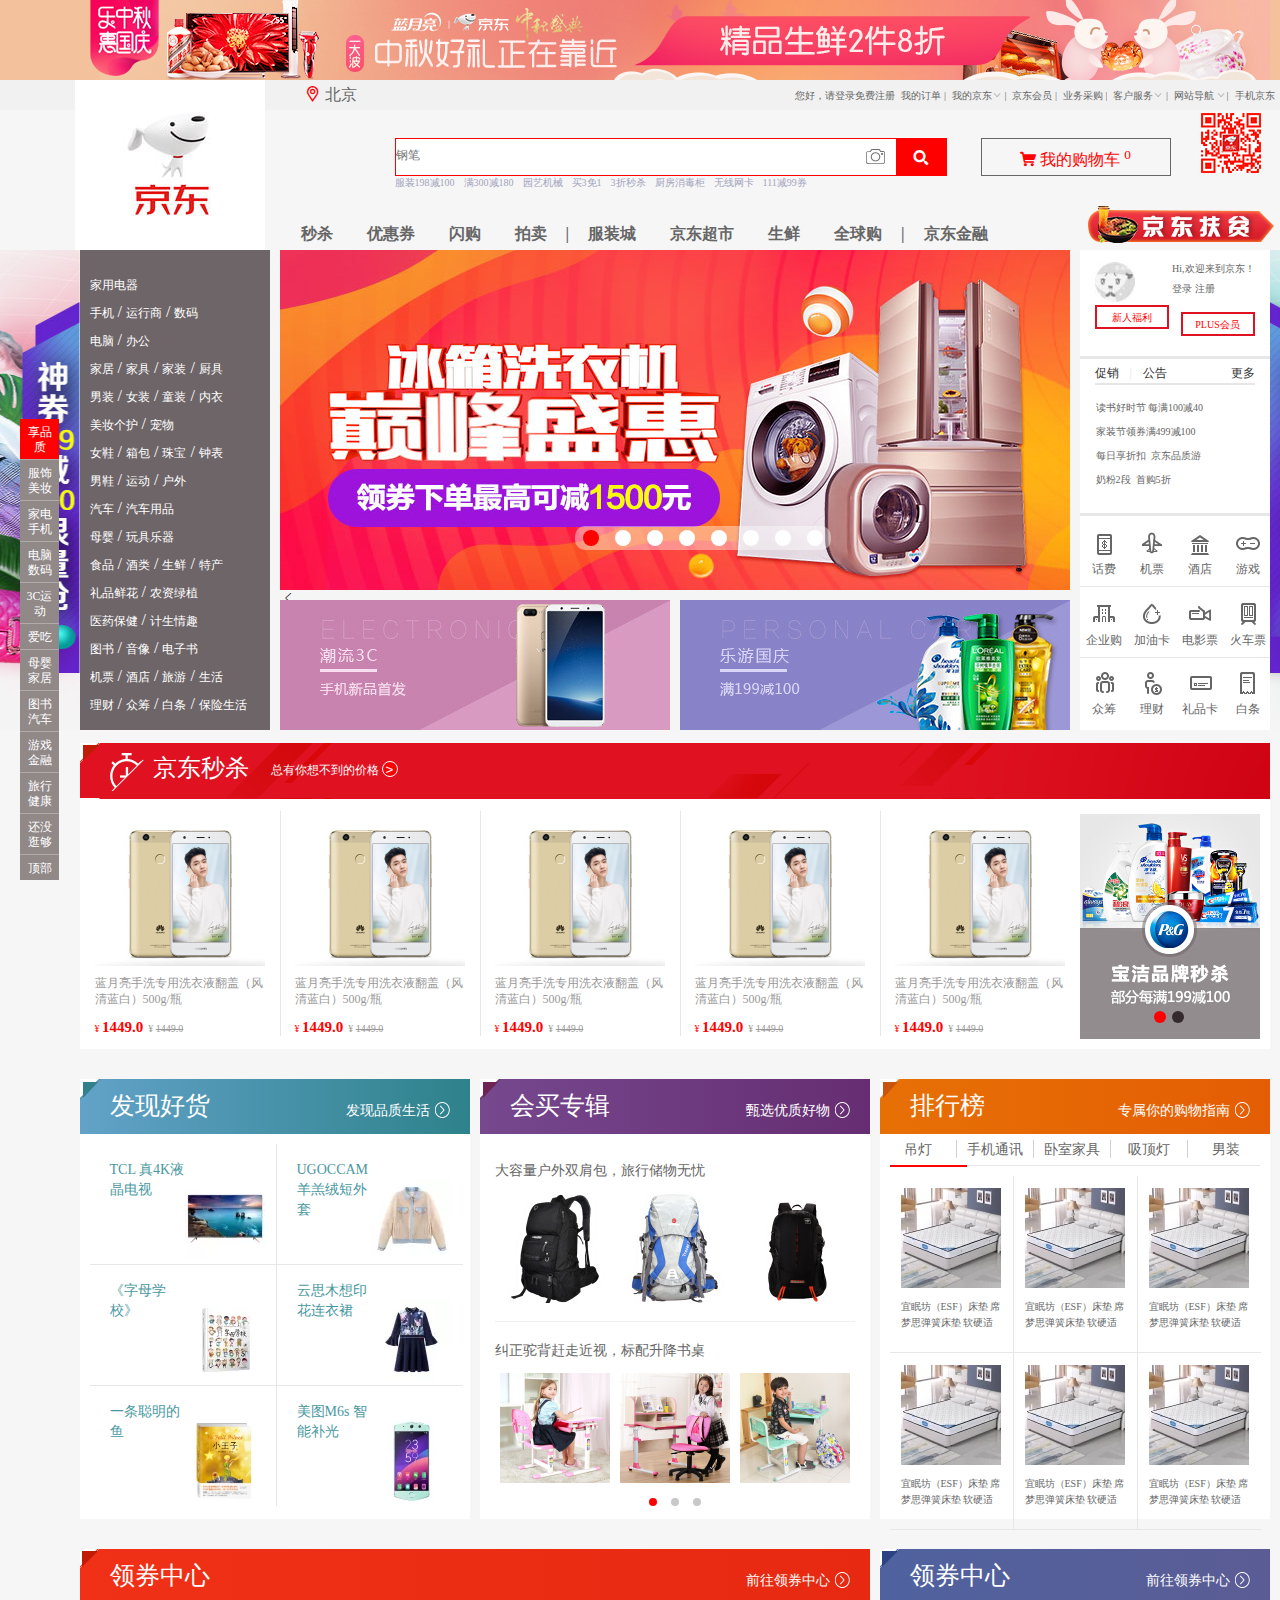
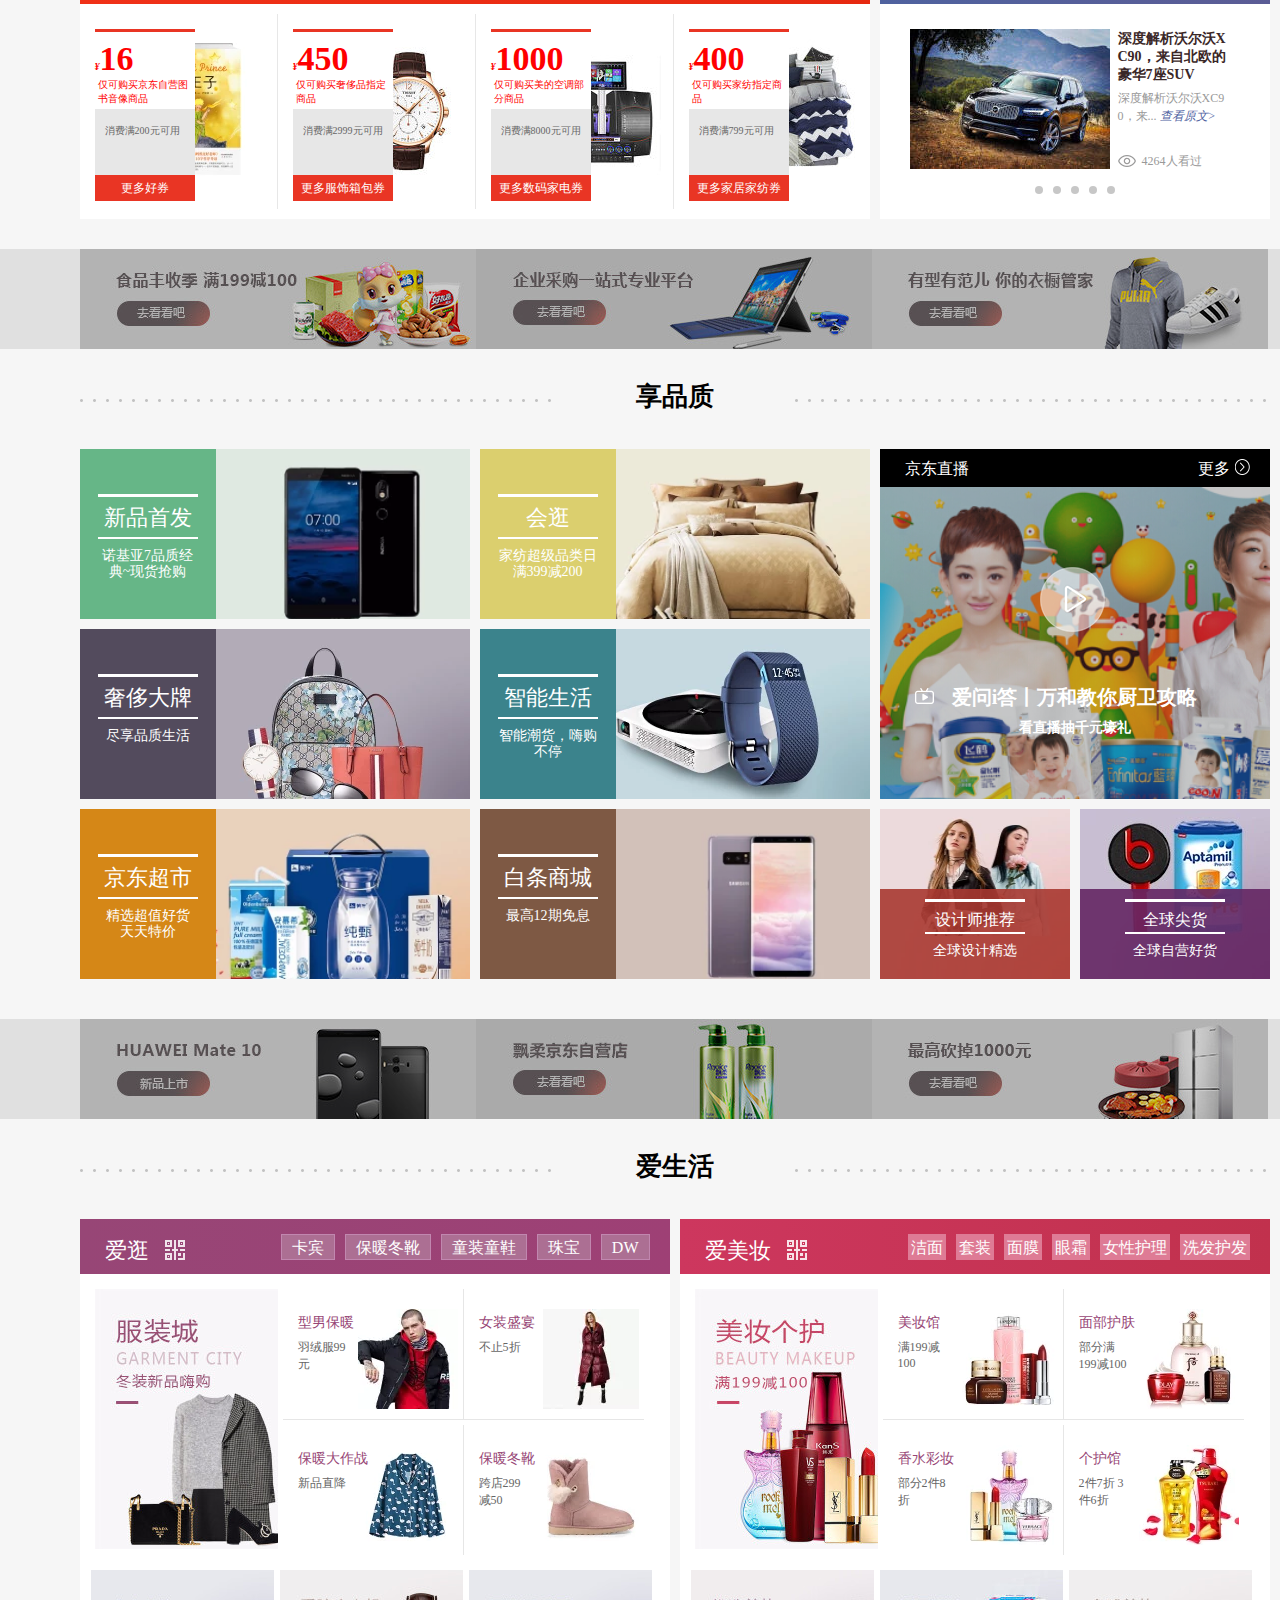
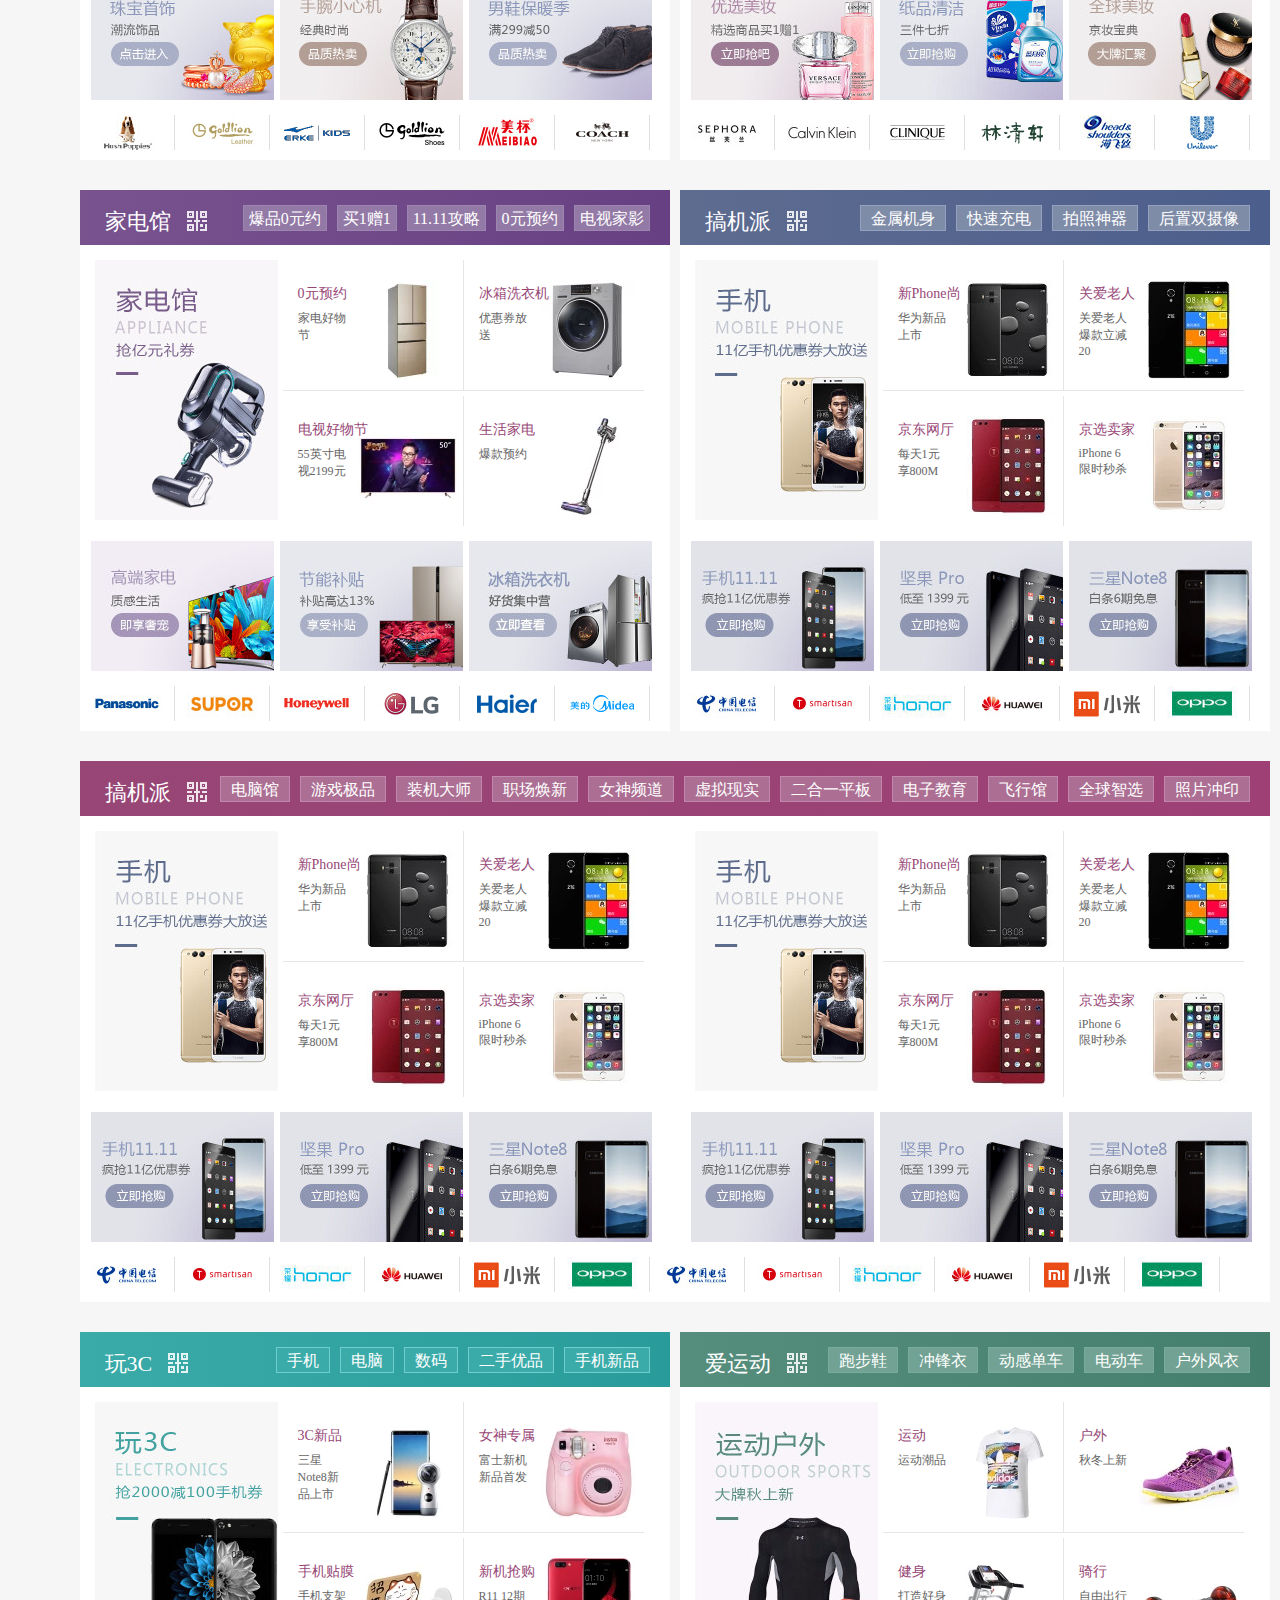
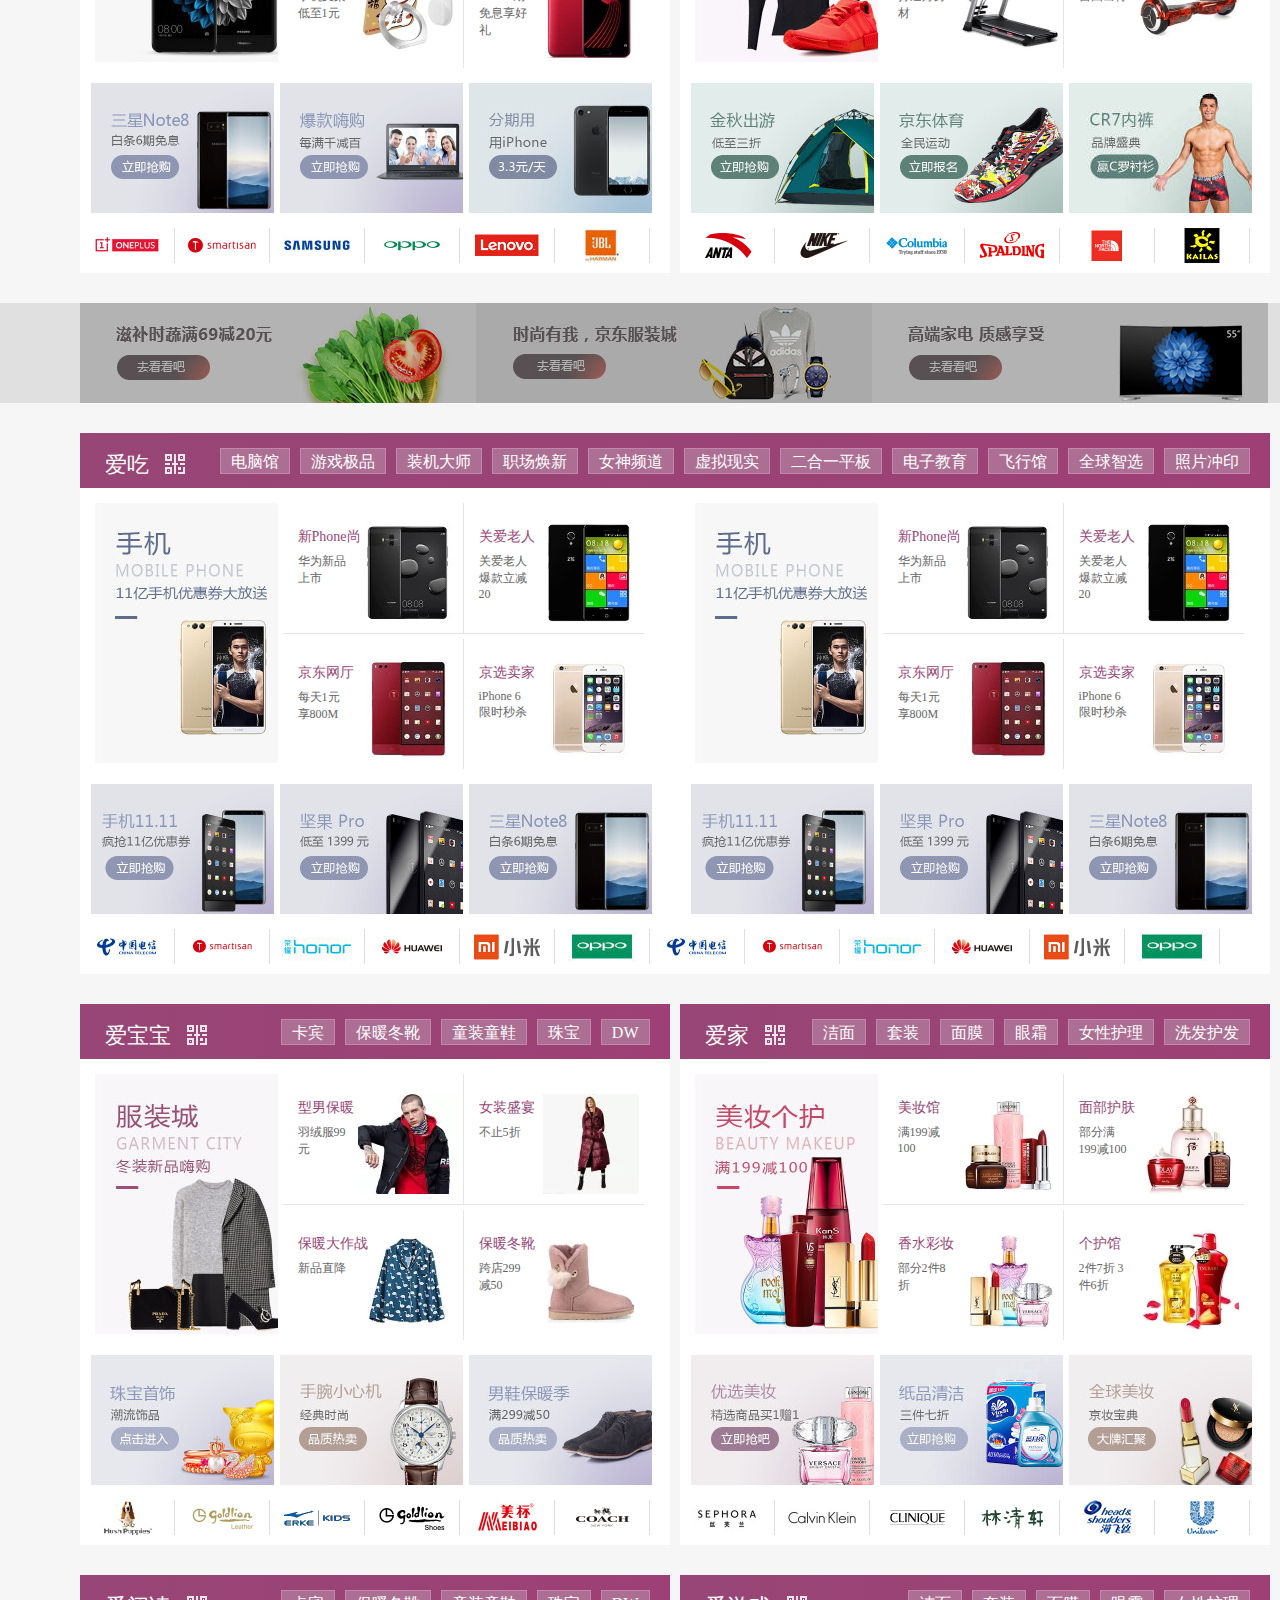
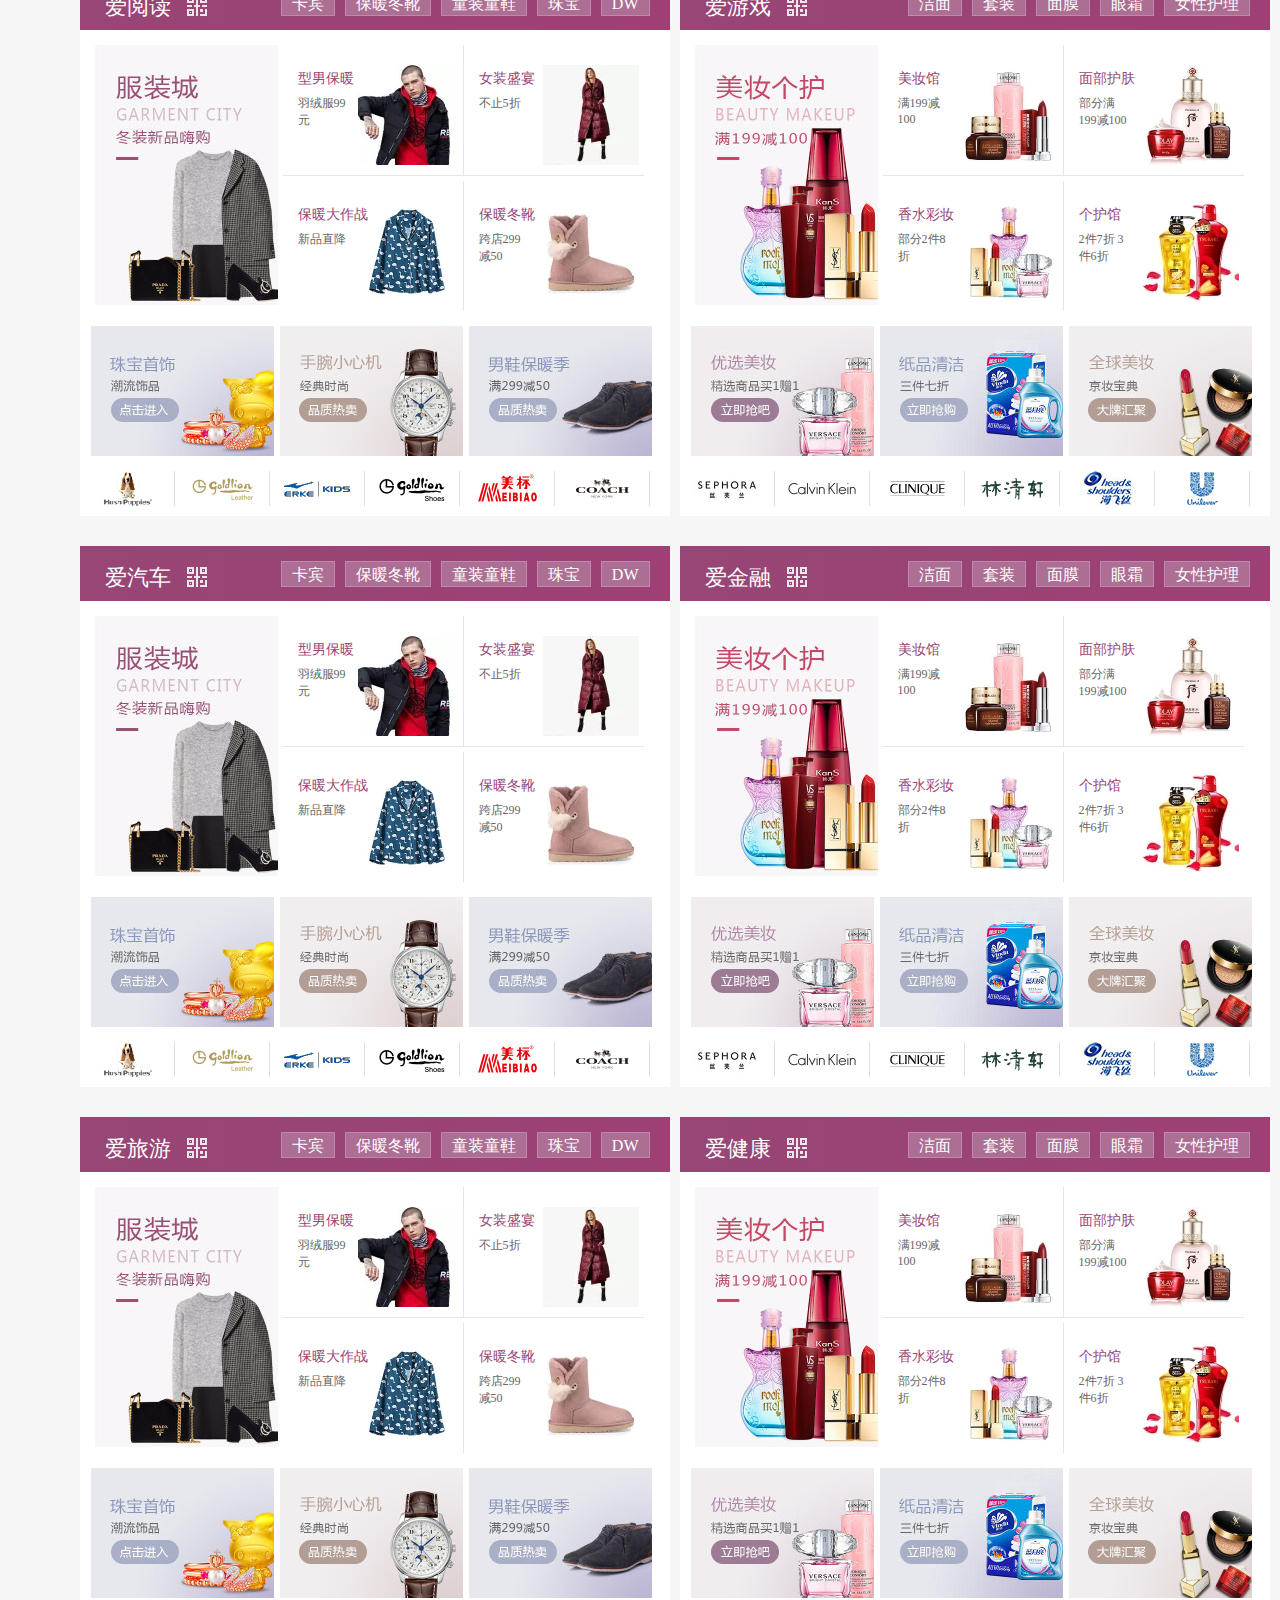
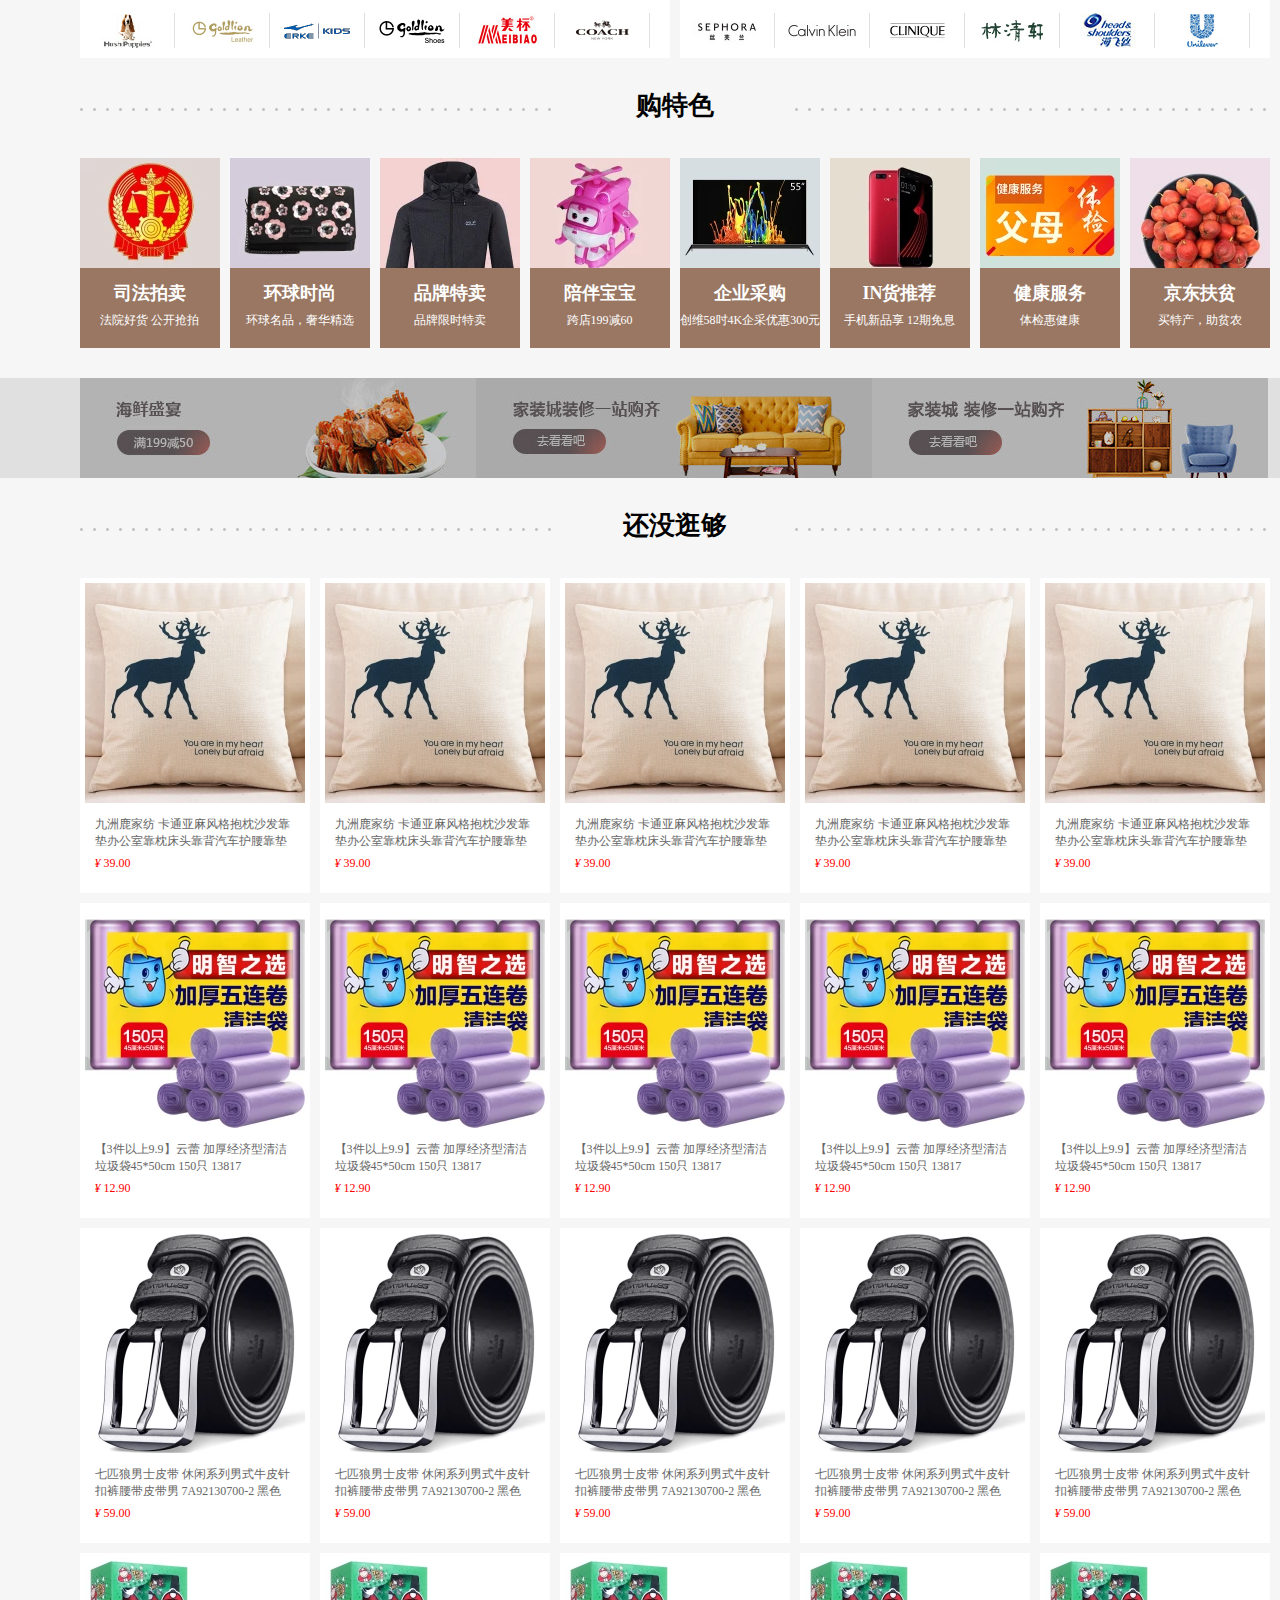
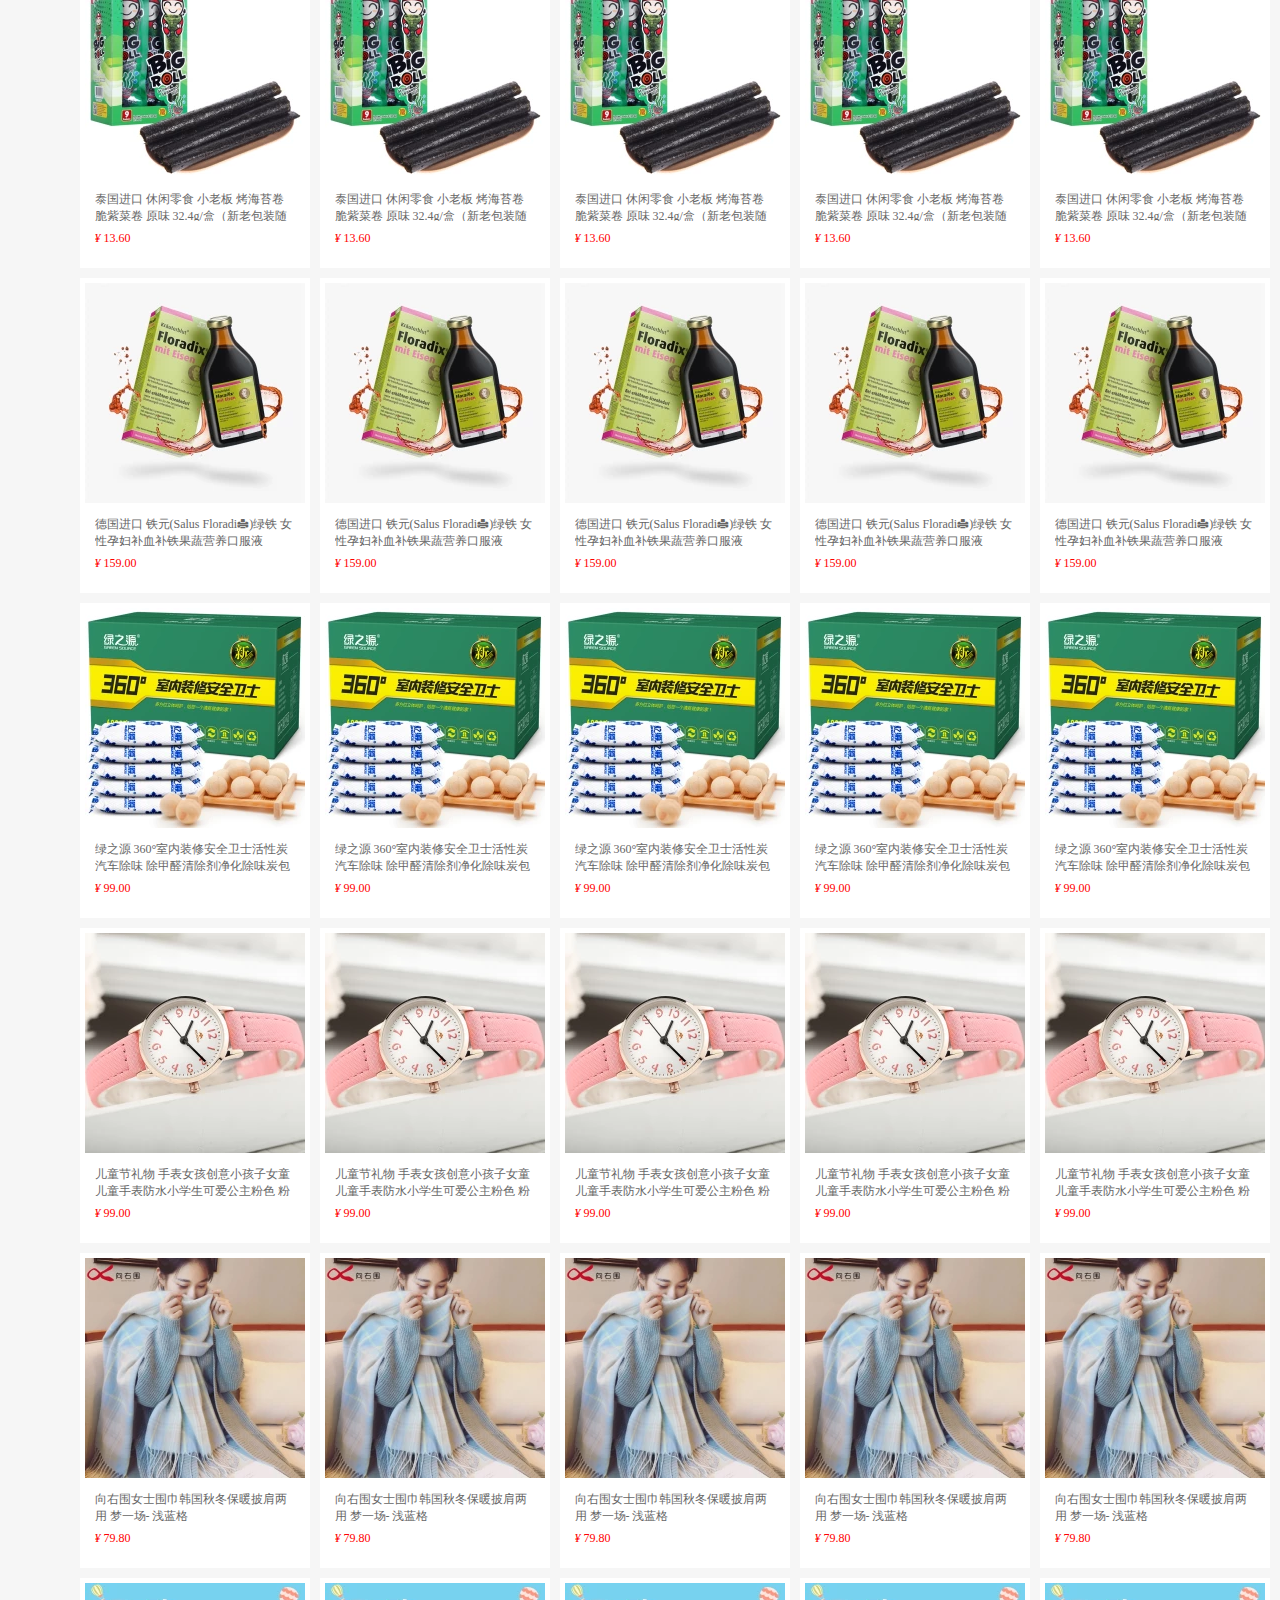
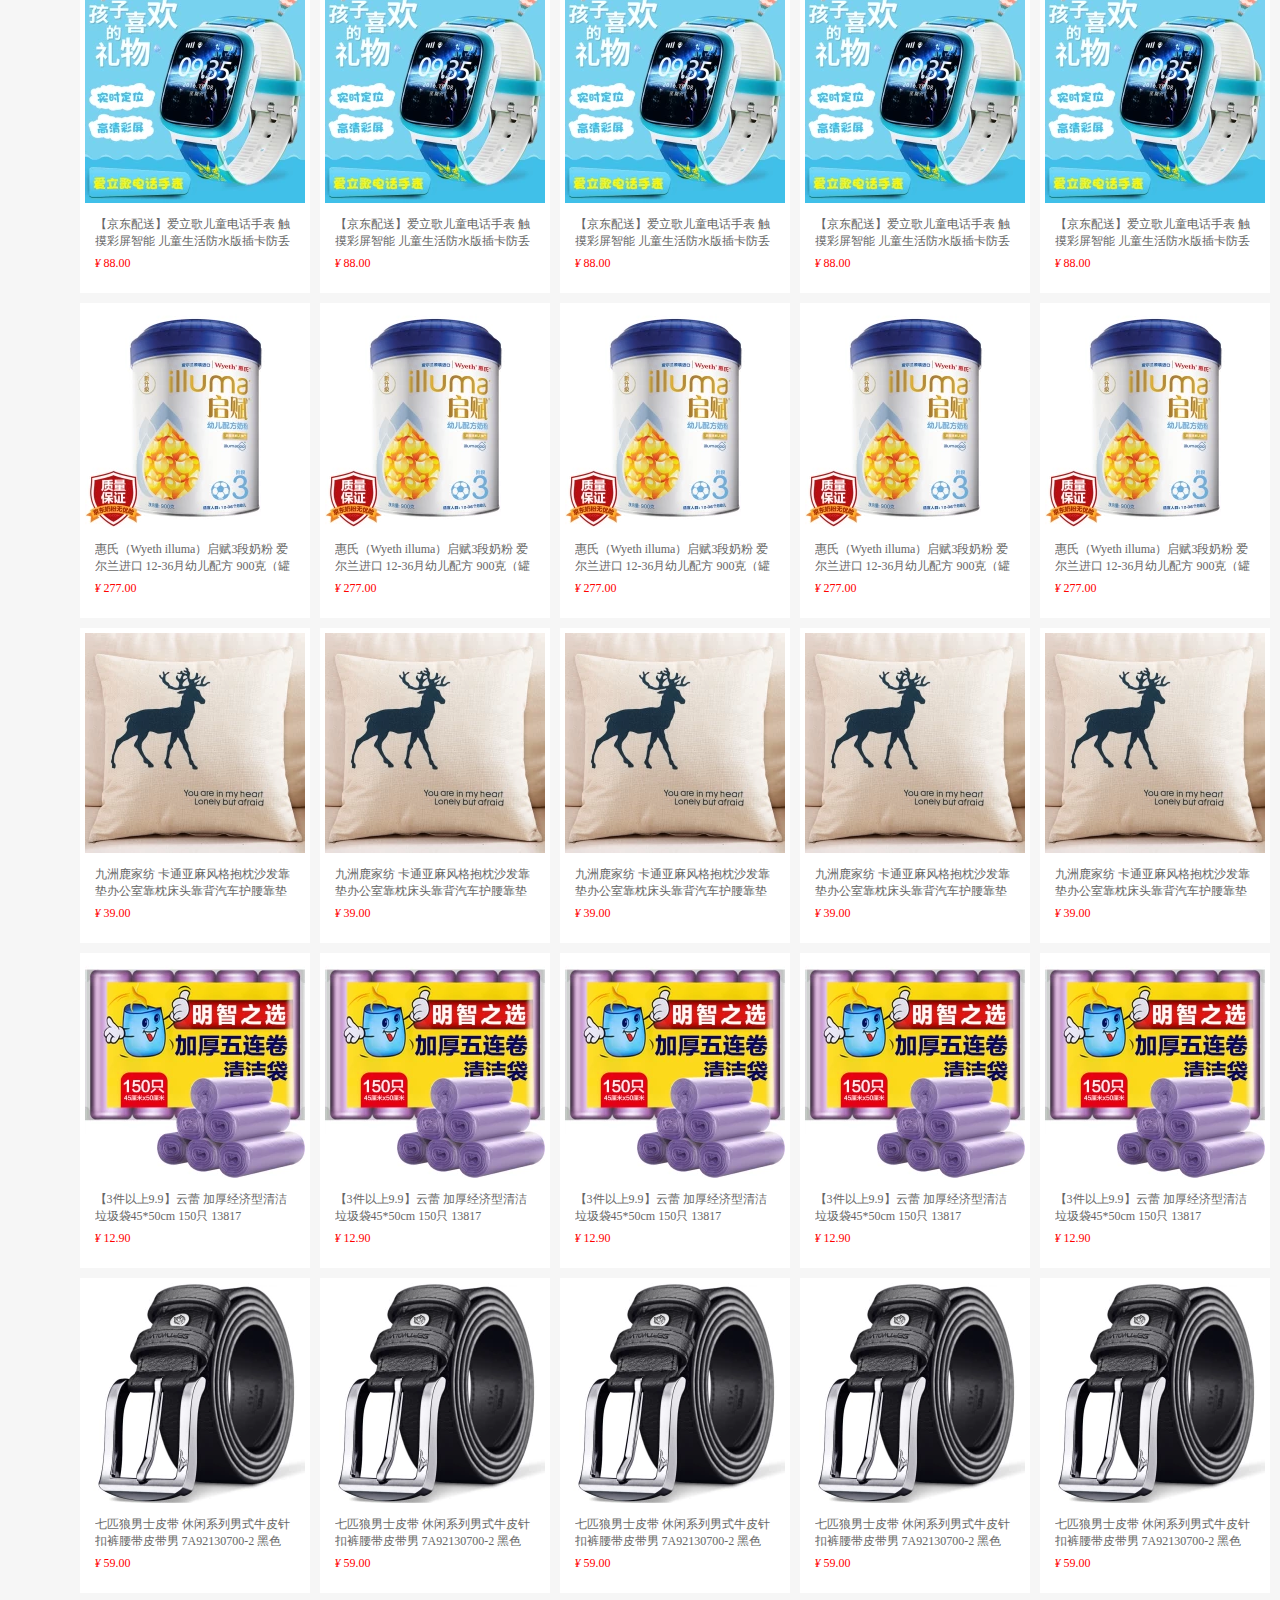
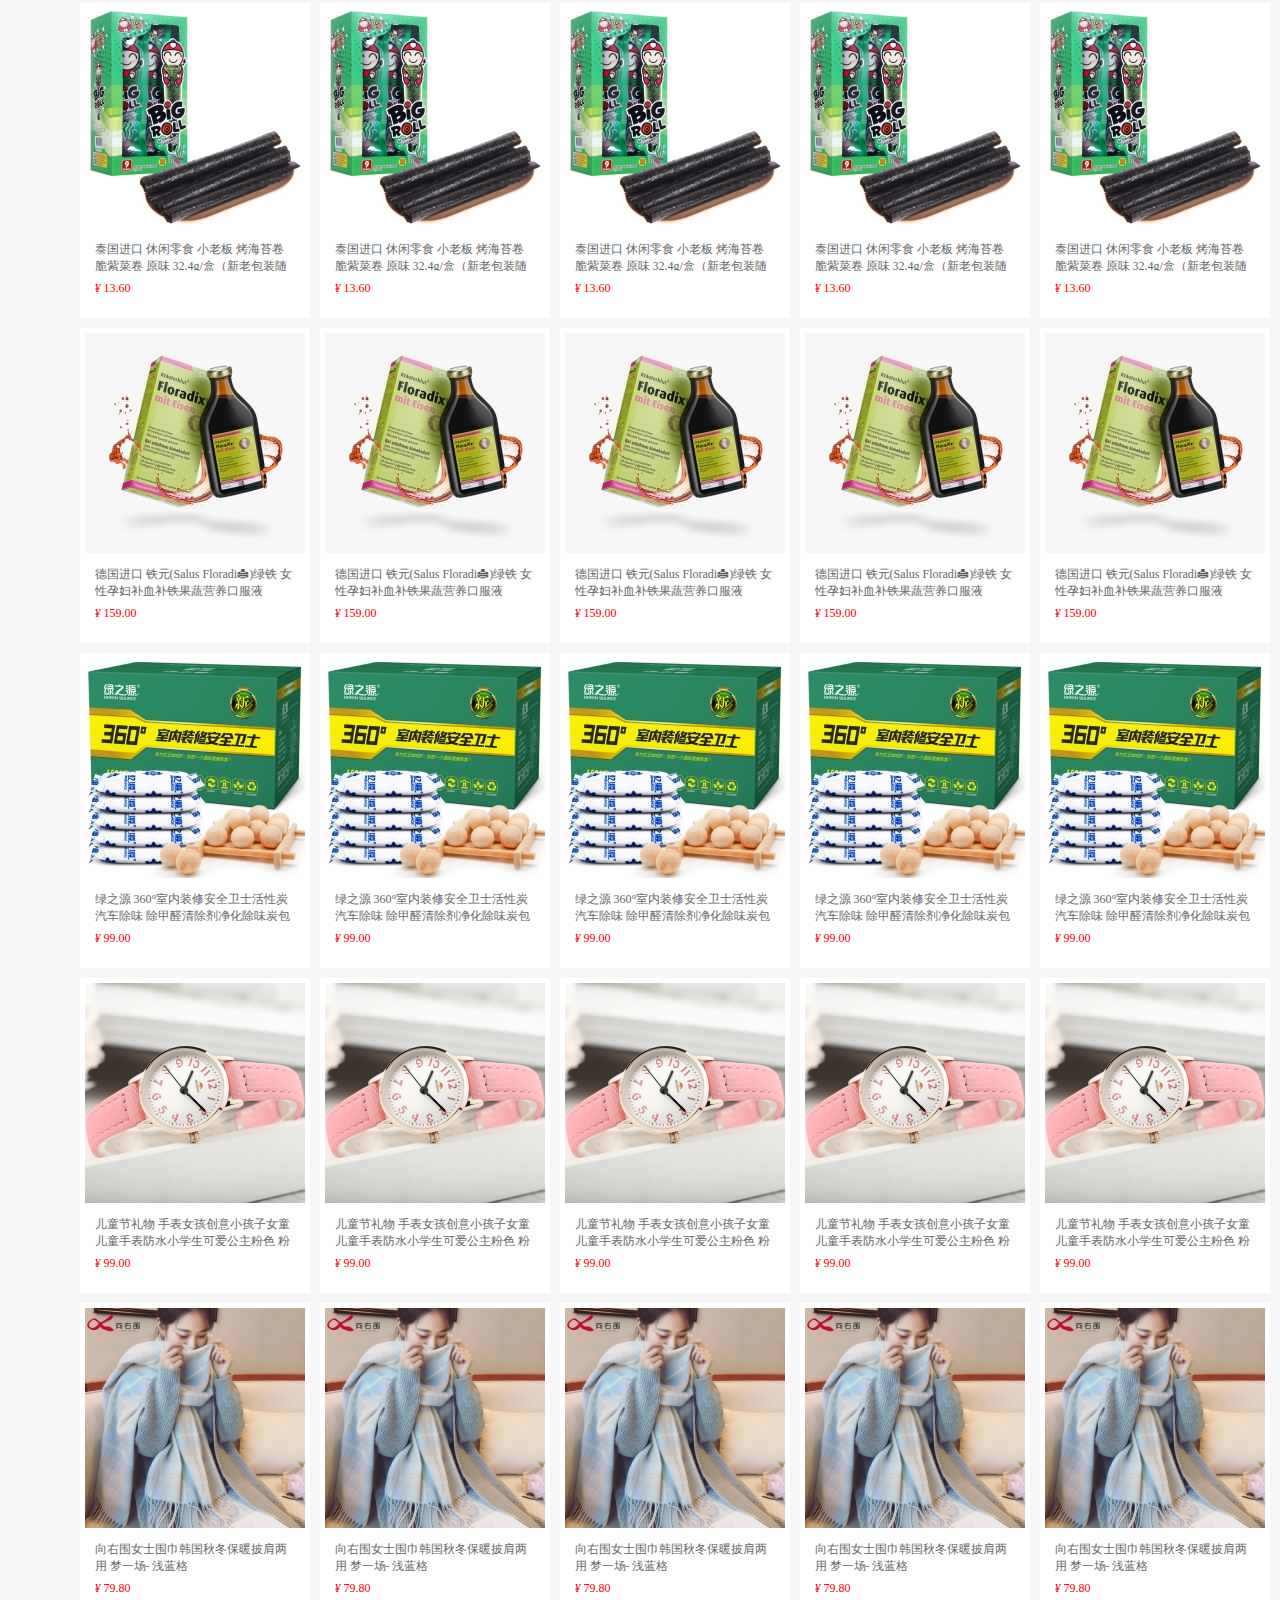
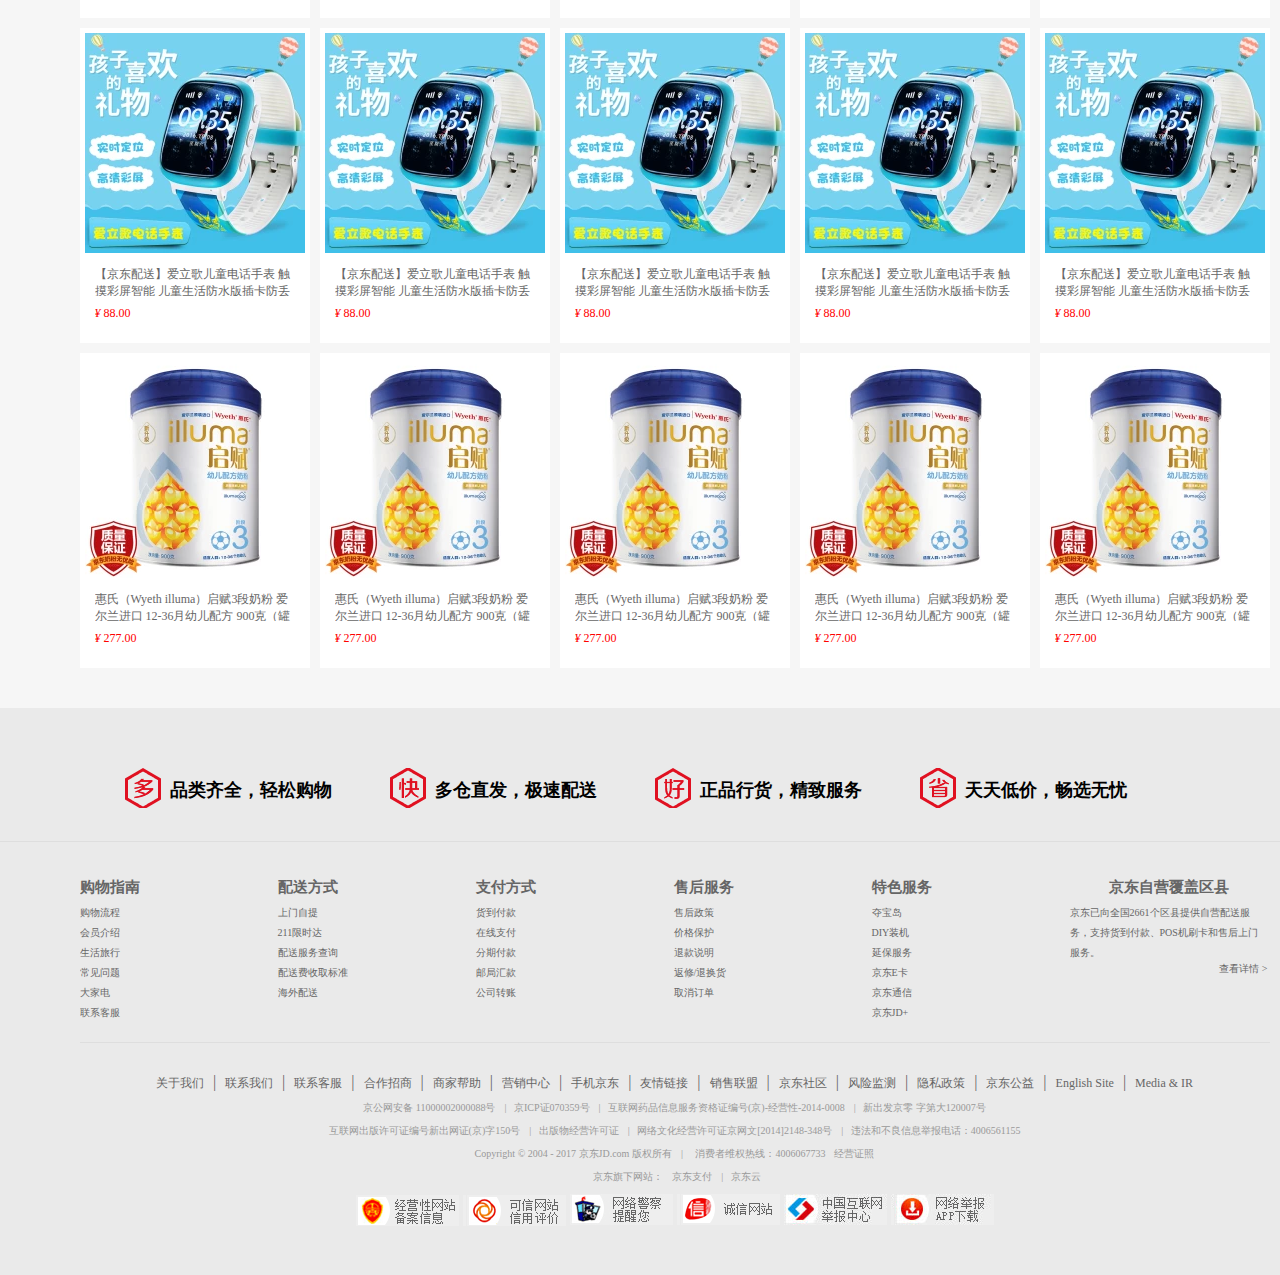
==== index.html @ c029476f "first" ====
<!DOCTYPE html>
<html lang="en">
<head>
	<meta charset="UTF-8">
	<title>Document</title>
	<link rel="stylesheet" type="text/css" href="css/index.css">
    
</head>
<body>
	<div class="top-ad" id="top">
        <a href=""></a>
	</div>
	<div class="box">
        <div class="bg1">
	        <nav class="shortcut">
	    		<img src="img/index/logo.jpg">
		        <div class="position">
		    	<span>&#xe624;</span>
		    	<span>北京</span>
		        </div>
		        <div class="tit">
		    	<ul>
	        	    <li>您好，请登录<a href="">免费注册</a></li>
	        	    <li>
	        	    	<a href="">我的订单</a>
	        	    	<span>|</span>
	        	    </li>
	        	    <li class="tit1">
	        	    	<a href="">我的京东&#xe6a6;</a>
	        	    	<span>|</span>
	        	    	<div class="tit1Son">
	        	    		<div class="Sontop">
	        	    		    <a href="">待处理订单</a>
	        	    		    <a href="">消息</a>
	        	    		    <a href="">返修退换货</a>
	        	    		    <a href="">我的问答</a>
	        	    		    <a href="">降价商品</a>
	        	    		    <a href="">我的关注</a>
	        	    	    </div>
	        	    	    <div class="hr"></div>
	        	    	    <div class="Sonbottom">
	        	    	    	<a href="">我的京豆</a>
	        	    		    <a href="">我的优惠券</a>
	        	    		    <a href="">我的白条</a>
	        	    		    <a href="">我的理财</a>
	        	    	    </div>
	        	    	</div>	
	        	    </li>
	        	    <li>
	        	    	<a href="">京东会员</a>
	        	    	<span>|</span>
	        	    </li>
	        	    <li>
	        	    	<a href="">业务采购</a>
	        	    	<span>|</span>
	        	    </li>
	        	    <li class="tit1">
	        	    	<a href="">客户服务&#xe6a6;</a>
	        	    	<span>|</span>
	        	    </li>
	        	    <li><a href="">网站导航 &#xe6a6;</a>|</li>
	        	    <li><a href="">手机京东</a></li>
	            </ul>
		        </div>
	            <div class="content">
	                <div class="search">
    	                <div class="shop">
    	                    <input type="text" class="son1" placeholder="钢笔">
    	                    <input type="button" class="son2" value="&#xe62a;">
    	                    <div class="photo"></div>
    	                </div>
    	                <ul>
    	   	               <li>服装198减100</li>	
    	                   <li>满300减180</li>
    	   	               <li>园艺机械</li>
    	   	               <li>买3免1</li>
    	   	               <li>3折秒杀</li>
    	                   <li>厨房消毒柜</li>
    	   	               <li>无线网卡</li>
    	                   <li>111减99券</li>
    	                </ul>
    	            </div>
    	            <div class="shopCar">
    		            <span>&#xe605;</span>
    		            <span>我的购物车</span>
    		            <sup>0</sup>
    	            </div> 
    	            <div class="imgs">
    		            <img src="img/index/sm.png">
    		            <div class="imgsSon">
    		   	            <div class="img1">
    		   	   	            <img src="img/index/sm.png">
    		   	   	            <div class="right">
    		   	   	  	            <b>手机京东</b>	
    		   	   	                <p>新人专享大礼包</p>
    		   	   	                <img src="img/index/1.png">
    		   	   	            </div> 
    		   	   	            <hr> 
    		   	        	</div>
    		   	   	       <div class="img1">
    		   	   	            <img src="img/index/2.png">
    		   	   	            <div class="right">
    		   	   	  	            <b>手机京东</b>	
    		   	   	                <p>新人专享大礼包</p>
    		   	   	                <img src="img/index/1.png">
    		   	   	            </div> 
    		   	   	            <hr> 
    		   	   	        </div>
    		   	   	        <div class="img1">
    		   	   	            <img src="img/index/3.png">
    		   	   	            <div class="right">
    		   	   	  	            <b>手机京东</b>	
    		   	   	                <p>新人专享大礼包</p>
    		   	   	                <img src="img/index/1.png">
    		   	   	            </div>
    		   	   	       </div>
    		            </div>
    	            </div>
                </div>
                <div class="hgroup">
        	        <a href="">秒杀</a>
        	        <a href="">优惠券</a>
        	        <a href="">闪购</a>
        	        <a href="" class="a1">拍卖</a>
        	        <span>|<span>
        	        <a href="" class="a2">服装城</a>
        	        <a href="">京东超市</a>
        	        <a href="">生鲜</a>
        	        <a href="" class="a1">全球购</a>
        	        <span>|<span>
        	        <a href="" class="a2">京东金融</a>
                </div>
                <img src="img/index/fpin.png" class="fpin">
            </nav>
        </div> 
    </div>
    <div class="banner-box">
        <div class="banner">
    	    <div class="left">
    		    <ul class="leftTit">
    			    <li>
    				    <a href="">家用电器</a>
    			    </li>
    			    <li>
    				    <a href="">手机</a>
    				    <span> / </span>
    				    <a href="">运行商</a>
    				    <span> / </span>
    				    <a href="">数码</a>
    			    </li>
    			    <li>
    				    <a href="">电脑</a>
    				    <span> / </span>
    				    <a href="">办公</a>
    			    </li>
    			    <li>
    				    <a href="">家居</a>
    				    <span> / </span>
    				    <a href="">家具</a>
    				    <span> / </span>
    				    <a href="">家装</a>
    				    <span> / </span>
    				    <a href="">厨具</a>
    			    </li>
    			    <li>
    				    <a href="">男装</a>
    				    <span> / </span>
    				    <a href="">女装</a>
    				    <span> / </span>
    				    <a href="">童装</a>
    				    <span> / </span>
    				    <a href="">内衣</a>
    			    </li>
    			    <li>
    				    <a href="">美妆个护</a>
    				    <span> / </span>
    				    <a href="">宠物</a>
    			    </li>
    			    <li>
    				    <a href="">女鞋</a>
    				    <span> / </span>
    				    <a href="">箱包</a>
    				    <span> / </span>
    				    <a href="">珠宝</a>
    				    <span> / </span>
    				    <a href="">钟表</a>
    			    </li>
    			    <li>
    				    <a href="">男鞋</a>
    				    <span> / </span>
    				    <a href="">运动</a>
    				    <span> / </span>
    				    <a href="">户外</a>
    			    </li>
    			    <li>
    				    <a href="">汽车</a>
    				    <span> / </span>
    				    <a href="">汽车用品</a>
    			    </li>
    			    <li>
    				    <a href="">母婴</a>
    				    <span> / </span>
    				    <a href="">玩具乐器</a>
    			    </li>
    			    <li>
    				    <a href="">食品</a>
    				    <span> / </span>
    				    <a href="">酒类</a>
    				    <span> / </span>
    				    <a href="">生鲜</a>
    				    <span> / </span>
    				    <a href="">特产</a>
    			    </li>
    			    <li>
    				    <a href="">礼品鲜花</a>
    				    <span> / </span>
    				    <a href="">农资绿植</a>
    			    </li>
    			    <li>
    				    <a href="">医药保健</a>
    				    <span> / </span>
    				    <a href="">计生情趣</a>
    			    </li>
    			    <li>
    				    <a href="">图书</a>
    				    <span> / </span>
    				    <a href="">音像</a>
    				    <span> / </span>
    				    <a href="">电子书</a>
    			    </li>
    			    <li>
    				    <a href="">机票</a>
    				    <span> / </span>
    				    <a href="">酒店</a>
    				    <span> / </span>
    				    <a href="">旅游</a>
    				    <span> / </span>
    				    <a href="">生活</a>
    			    </li>
    			    <li>
    				    <a href="">理财</a>
    				    <span> / </span>
    				    <a href="">众筹</a>
    				    <span> / </span>
    				    <a href="">白条</a>
    				    <span> / </span>
    				    <a href="">保险生活</a>
    			   </li>
    		    </ul>
    	    </div>
    	    <div class="banner-center">
                <div class="imgstop">
                    <div id="imgs">
                        <img src="img/index/bg1.jpg" id="img1">
                        <img src="img/index/bg2.jpg" id="img2">
                        <img src="img/index/bg3.jpg" id="img3">
                        <img src="img/index/bg4.jpg" id="img4">
                        <img src="img/index/bg5.jpg" id="img5">
                        <img src="img/index/bg6.jpg" id="img6">
                        <img src="img/index/bg7.jpg" id="img7">
                        <img src="img/index/bg8.jpg" id="img8">
                    </div>
                    <ul>
                        <li onmouseover ="test(1)" id="l1"></li>
                        <li onmouseover ="test(2)" id="l2"></li>
                        <li onmouseover ="test(3)" id="l3"></li>
                        <li onmouseover ="test(4)" id="l4"></li>
                        <li onmouseover ="test(5)" id="l5"></li>
                        <li onmouseover ="test(6)" id="l6"></li>
                        <li onmouseover ="test(7)" id="l7"></li>
                        <li onmouseover ="test(8)" id="l8"></li>
                    </ul>
                    <div class="bleft"> &#xe697; </div>
                    <div class="bright"> &#xe6a7; </div>
                </div>
                <div class="imgsbottom">
            	    <img src="img/index/phone.jpg" class="img-left">
            	    <img src="img/index/wash.jpg" class="img-right">
                </div>
            </div>
            <div class="right">
            	<div class="user">
                   <div class="user1">
                        <img src="img/index/8.jpg"> 
                        <div class="uword">
                            <p>Hi,欢迎来到京东！</p> 
                            <a href="">登录</a>
                            <a href="">注册</a>
                        </div>
                            <div class="ULeft">新人福利</div>
                            <div class="URight">PLUS会员</div>
                   </div>
                </div>
                <div class="hr1"></div>
                <div class="news">
                    <div class="news1">
                        <div class="news1-left">
                            <span>促销</span>
                            <span> | </span>
                            <span>公告</span>
                        </div>
                        <div class="news1-right">
                            <a href="https://www.jd.com/moreSubject.aspx">更多</a>
                        </div>
                    </div>
                     <ul>
                            <li><a href="">读书好时节 每满100减40</a></li>
                            <li><a href="">家装节领券满499减100</a></li>
                            <li><a href="">每日享折扣&nbsp; 京东品质游</a></li>
                            <li><a href="">奶粉2段&nbsp; 首购5折</a></li>
                        </ul>
                </div>
                <div class="hr1"></div>
                <div class="serve">
                    <div class="s1 ss">
                        <div class="son">  
                        </div>
                        <div class="sw">
                            <p>话费</p>
                        </div>
                    </div>
                    <div class="s2 ss">
                        <div class="son">  
                        </div>
                        <div class="sw">
                            <p>机票</p>
                        </div>
                    </div>
                    <div class="s3 ss">
                        <div class="son">  
                        </div>
                        <div class="sw">
                            <p>酒店</p>
                        </div>
                    </div>
                    <div class="s4 ss">
                        <div class="son">  
                        </div>
                        <div class="sw">
                            <p>游戏</p>
                        </div>
                    </div>
                     <div class="s5 ss">
                        <div class="son">  
                        </div>
                        <div class="sw">
                            <p>企业购</p>
                        </div>
                    </div>
                    <div class="s6 ss">
                        <div class="son">  
                        </div>
                        <div class="sw">
                            <p>加油卡</p>
                        </div>
                    </div>
                    <div class="s7 ss">
                        <div class="son">  
                        </div>
                        <div class="sw">
                            <p>电影票</p>
                        </div>
                    </div>
                    <div class="s8 ss">
                        <div class="son">  
                        </div>
                        <div class="sw">
                            <p>火车票</p>
                        </div>
                    </div>
                    <div class="s9 ss">
                        <div class="son">  
                        </div>
                        <div class="sw">
                            <p>众筹</p>
                        </div>
                    </div>
                    <div class="s10 ss">
                        <div class="son">  
                        </div>
                        <div class="sw">
                            <p>理财</p>
                        </div>
                    </div>
                    <div class="s11 ss">
                        <div class="son">  
                        </div>
                        <div class="sw">
                            <p>礼品卡</p>
                        </div>
                    </div>
                    <div class="s12 ss">
                        <div class="son">  
                        </div>
                        <div class="sw">
                            <p>白条</p>
                        </div>
                    </div>
                </div>
        </div>
    </div>
    <div class="jdms">
        <div class="hd">
            <div class="img"></div>
            <div class="clock"></div>
            <div class=" subtit">
                <span>京东秒杀</span>
                <div class="a">
                    总有你想不到的价格
                    <input type="button" value=">">
                </div>
            </div>
        </div>
        <div class="items">
            <div class="item">
                <div class= "itt">
                    <img src="img/index/item1.jpg">
                    <div class="shadow"></div>
                    <p><a href="https://miaosha.jd.com/#3355143">蓝月亮手洗专用洗衣液翻盖（风清蓝白）500g/瓶</a></p>
                 </div>
                <p>
                    <span>¥</span>
                    <span>1449.0</span>&nbsp;
                    <span>¥</span>
                    <span>1449.0</span>
                </p>
            </div>
            <div class="item">
                <div class= "itt">
                    <img src="img/index/item1.jpg">
                    <div class="shadow"></div>
                    <p><a href="https://miaosha.jd.com/#3355143">蓝月亮手洗专用洗衣液翻盖（风清蓝白）500g/瓶</a></p>
                 </div>
                <p>
                    <span>¥</span>
                    <span>1449.0</span>&nbsp;
                    <span>¥</span>
                    <span>1449.0</span>
                </p>
            </div>
            <div class="item">
                <div class= "itt">
                    <img src="img/index/item1.jpg">
                    <div class="shadow"></div>
                    <p><a href="https://miaosha.jd.com/#3355143">蓝月亮手洗专用洗衣液翻盖（风清蓝白）500g/瓶</a></p>
                 </div>
                <p>
                    <span>¥</span>
                    <span>1449.0</span>&nbsp;
                    <span>¥</span>
                    <span>1449.0</span>
                </p>
            </div>
            <div class="item">
                <div class= "itt">
                    <img src="img/index/item1.jpg">
                    <div class="shadow"></div>
                    <p><a href="https://miaosha.jd.com/#3355143">蓝月亮手洗专用洗衣液翻盖（风清蓝白）500g/瓶</a></p>
                 </div>
                <p>
                    <span>¥</span>
                    <span>1449.0</span>&nbsp;
                    <span>¥</span>
                    <span>1449.0</span>
                </p>
            </div>
            <div class="item">
                <div class= "itt">
                    <img src="img/index/item1.jpg">
                    <div class="shadow"></div>
                    <p><a href="https://miaosha.jd.com/#3355143">蓝月亮手洗专用洗衣液翻盖（风清蓝白）500g/瓶</a></p>
                 </div>
                <p>
                    <span>¥</span>
                    <span>1449.0</span>&nbsp;
                    <span>¥</span>
                    <span>1449.0</span>
                </p>
            </div>
        </div>
        <div id="img-banner">
            <ul>
                <li onmouseover="Mon(this,1)" onmouseout="Mout(this,1)" id ="c1"></li>
                <li onmouseover="Mon(this,2)" onmouseout="Mout(this,2)" id ="c2"></li>
            </ul>
        </div>
    </div>
    <div class="ans" id="ans">
        <div class="an an1">
            <div class="aTop">
                <i class="san1"></i>
                <i class="san2"></i>
                <h3>发现好货</h3>
                <a href="">发现品质生活<i class="arrow"></i></a>
            </div>
            <div class="anBox">
                <ul class="findList1">
                    <li>
                        <a href="https://fxhh.jd.com/#1268201">
                            <p class=" refe">TCL 真4K液晶电视</p>
                            <img src="img/index/an-1.png">
                        </a>
                    </li>
                    <li>
                        <a href="https://fxhh.jd.com/#1268201">
                            <p class=" refe">UGOCCAM羊羔绒短外套</p>
                            <img src="img/index/an-2.png">
                        </a>
                    </li>
                    <li>
                        <a href="https://fxhh.jd.com/#1268201">
                            <p class=" refe">《字母学校》</p>
                            <img src="img/index/an-3.png">
                        </a>
                    </li>
                    <li>
                        <a href="https://fxhh.jd.com/#1268201">
                            <p class=" refe">云思木想印花连衣裙</p>
                            <img src="img/index/an-4.png">
                        </a>
                    </li>
                    <li>
                        <a href="https://fxhh.jd.com/#1268201">
                            <p class=" refe">一条聪明的鱼</p>
                            <img src="img/index/an-5.png">
                        </a>
                    </li>
                    <li>
                        <a href="https://fxhh.jd.com/#1268201">
                            <p class=" refe">美图M6s 智能补光</p>
                            <img src="img/index/an-6.png">
                        </a>
                    </li>
                </ul>
            </div>
        </div>
        <div class="an an2">
            <div class="aTop">
                <i class="san1"></i>
                <i class="san2"></i>
                <h3>会买专辑</h3>
                <a href="">甄选优质好物<i class="arrow"></i></a>
            </div>
            <div class="anBox">
                <div class="anBox1" id ="anBox1">
                    <a href="https://ypzj.jd.com/#735296">
                        <p>大容量户外双肩包，旅行储物无忧</p>
                        <img src="img/index/buy1.jpg">
                        <img src="img/index/buy2.jpg">
                        <img src="img/index/buy3.jpg">
                    </a>
                    <a href="https://ypzj.jd.com/#735296">
                        <p>纠正驼背赶走近视，标配升降书桌</p>
                        <img src="img/index/buy4.jpg">
                        <img src="img/index/buy5.jpg">
                        <img src="img/index/buy6.jpg">
                    </a>    
                </div>
                <div class="anBox2" id ="anBox2">
                    <a href="https://ypzj.jd.com/#735296">
                        <p>秋冬晨跑，运动外套不惧风霜寒冷</p>
                        <img src="img/index/buy7.jpg">
                        <img src="img/index/buy8.jpg">
                        <img src="img/index/buy9.jpg">
                    </a>
                    <a href="https://ypzj.jd.com/#735296">
                        <p>寒冷冬季的宠儿，超萌电暖宝推荐</p>
                        <img src="img/index/buy10.jpg">
                        <img src="img/index/buy11.jpg">
                        <img src="img/index/buy12.jpg">
                    </a>    
                </div>
                <div class="anBox3" id ="anBox3">
                    <a href="https://ypzj.jd.com/#735296">
                        <p>多彩塑料砧板，不滋生细菌更卫生</p>
                        <img src="img/index/buy13.jpg">
                        <img src="img/index/buy14.jpg">
                        <img src="img/index/buy15.jpg">
                    </a>
                    <a href="https://ypzj.jd.com/#735296">
                        <p>“鲜”行者？对开门冰箱保鲜轻松储</p>
                        <img src="img/index/buy16.jpg">
                        <img src="img/index/buy17.jpg">
                        <img src="img/index/buy18.jpg">
                    </a>    
                </div>
                <ul class ="anCircle">
                    <li onmouseover="mov(1)" id="cir1"></li>
                    <li onmouseover="mov(2)" id="cir2"></li>
                    <li onmouseover="mov(3)" id="cir3"></li>
                </ul>
            </div>
        </div>
        <div class="an an3">
            <div class="aTop">
                <i class="san1"></i>
                <i class="san2"></i>
                <h3>排行榜</h3>
                <a href="">专属你的购物指南<i class="arrow"></i></a>
            </div>
            <div class="anBox">
                <div class = "needTop">
                   <a href="https://top.jd.com/?cateId=9906">吊灯</a>
                   <a href="https://top.jd.com/?cateId=9906">手机通讯</a>
                   <a href="https://top.jd.com/?cateId=9906">卧室家具</a>
                   <a href="https://top.jd.com/?cateId=9906">吸顶灯</a>
                   <a href="https://top.jd.com/?cateId=9906">男装</a>
                </div>
                <div class="hidden">
                    <div class="tran"></div>
                </div>
                <div class="topImg">
                    <ul>
                        <li>
                            <a href="https://top.jd.com/?cateId=9848&itemId=1317267">
                                <img src="img/index/buyImg1.png">
                                <p>宜眠坊（ESF）床垫 席梦思弹簧床垫 软硬适中 J01 1.5*1.9*0.2米</p>
                            </a>
                        </li>
                         <li>
                            <a href="https://top.jd.com/?cateId=9848&itemId=1317267">
                                <img src="img/index/buyImg1.png">
                                <p>宜眠坊（ESF）床垫 席梦思弹簧床垫 软硬适中 J01 1.5*1.9*0.2米</p>
                            </a>
                        </li>
                         <li>
                            <a href="https://top.jd.com/?cateId=9848&itemId=1317267">
                                <img src="img/index/buyImg1.png">
                                <p>宜眠坊（ESF）床垫 席梦思弹簧床垫 软硬适中 J01 1.5*1.9*0.2米</p>
                            </a>
                        </li>
                        <li>
                            <a href="https://top.jd.com/?cateId=9848&itemId=1317267">
                                <img src="img/index/buyImg1.png">
                                <p>宜眠坊（ESF）床垫 席梦思弹簧床垫 软硬适中 J01 1.5*1.9*0.2米</p>
                            </a>
                        </li>
                         <li>
                            <a href="https://top.jd.com/?cateId=9848&itemId=1317267">
                                <img src="img/index/buyImg1.png">
                                <p>宜眠坊（ESF）床垫 席梦思弹簧床垫 软硬适中 J01 1.5*1.9*0.2米</p>
                            </a>
                        </li>
                         <li>
                            <a href="https://top.jd.com/?cateId=9848&itemId=1317267">
                                <img src="img/index/buyImg1.png">
                                <p>宜眠坊（ESF）床垫 席梦思弹簧床垫 软硬适中 J01 1.5*1.9*0.2米</p>
                            </a>
                        </li>
                    </ul>
                </div>
            </div>
        </div>
    </div>
    <div class="coupon">
        <div class="coupon1">
            <div class="aTop">
                <i class="san1"></i>
                <i class="san2"></i>
                <h3> 领券中心</h3>
                <a href="" class="aa">前往领券中心<i class="arrow"></i></a>
            </div>
            <ul>
               <li>
                   <a href="">
                       <div class="couInfo">
                           <p> <i class="y">¥</i>16</p>
                           <p>仅可购买京东自营图书音像商品</p>    
                           <p>消费满200元可用</p>
                           <p>更多好券</p>
                       </div>
                       <img src="img/index/cou1.png">
                   </a>
               </li>
               <li>
                   <a href="">
                       <div class="couInfo">
                           <p> <i class="y">¥</i>450</p>
                           <p>仅可购买奢侈品指定商品</p>    
                           <p>消费满2999元可用</p>
                           <p>更多服饰箱包券</p>
                       </div>
                       <img src="img/index/cou2.png">
                   </a>
               </li>
               <li>
                   <a href="">
                       <div class="couInfo">
                           <p> <i class="y">¥</i>1000</p>
                           <p>仅可购买美的空调部分商品</p>    
                           <p>消费满8000元可用</p>
                           <p>更多数码家电券</p>
                       </div>
                       <img src="img/index/cou3.png">
                   </a>
               </li>
                <li>
                   <a href="">
                       <div class="couInfo">
                           <p> <i class="y">¥</i>400</p>
                           <p>仅可购买家纺指定商品</p>    
                           <p>消费满799元可用</p>
                           <p>更多家居家纺券</p>
                       </div>
                       <img src="img/index/cou4.png">
                   </a>
               </li>
            </ul>

        </div>
        
        <div class="coupon2">
            <div class="aTop">
                <i class="san1"></i>
                <i class="san2"></i>
                <h3> 领券中心</h3>
                <a href="">前往领券中心<i class="arrow"></i></a>
            </div>
            <div class="min" id ="min1">
               <a href="https://jdiscover.jd.com/?id=396934" class="ma" id="ma1">
                    <img src="img/index/cou5.png">
                    <span class="m1">深度解析沃尔沃X C90，来自北欧的豪华7座SUV</span>
                    <span class="s2">深度解析沃尔沃XC9 0，来... <i>查看原文></i> </span>
                    <span class="s3"><i></i>4264人看过</span>
                </a>
            </div>
            <div class="min" id ="min2">
               <a href="https://jdiscover.jd.com/?id=396934" class="ma" id="ma1">
                    <img src="img/index/cou6.png">
                    <span class="m1">便宜车为什么不能用全合成机油？机油多久换一次？</span>
                    <span class="s2">便宜车为什么不能用全合... <i>查看原文></i> </span>
                    <span class="s3"><i></i>12387人看过</span>
                </a>
            </div>
            <div class="min" id ="min3">
               <a href="https://jdiscover.jd.com/?id=396934" class="ma" id="ma1">
                    <img src="img/index/cou7.png">
                    <span class="m1">7.98万买合资SUV，坐15个妹子没问题</span>
                    <span class="s2">7.98万买合资SUV，坐15个...<i>查看原文></i></span>
                    <span class="s3"><i></i>9077人看过</span>
                </a>
            </div>
            <div class="min" id ="min4">
               <a href="https://jdiscover.jd.com/?id=396934" class="ma" id="ma1">
                    <img src="img/index/cou8.png">
                    <span class="m1">晒晒我的75㎡小两居，阳台这样装，家里人都争着住！</span>
                    <span class="s2">晒晒我的75㎡小两居，阳...<i>查看原文></i></span>
                    <span class="s3"><i></i>720人看过</span>
                </a>
            </div>
            <div class="min" id ="min5">
               <a href="https://jdiscover.jd.com/?id=396934" class="ma" id="ma1">
                    <img src="img/index/cou9.png">
                    <span class="m1">你的烤箱料理总失败？试试这些小技巧</span>
                    <span class="s2">你的烤箱料理总失败？试...<i>查看原文></i></span>
                    <span class="s3"><i></i>7521人看过</span>
                </a>
            </div>
            <ul>
                <li onmouseover="move(1)" id="m1"></li>
                <li onmouseover="move(2)" id="m2"></li>
                <li onmouseover="move(3)" id="m3"></li>
                <li onmouseover="move(4)" id="m4"></li>
                <li onmouseover="move(5)" id="m5"></li>
            </ul>
        </div>
    </div>
    <div class="need_ani">
        <ul>
            <li>
                <a href="https://sale.jd.com/act/kSdHm8Wgp537l.html" class ="need_a">
                    <div class="cover"></div>
                    <img src="img/index/need1.png">
                </a>
            </li>
              <li>
                <a href="https://b.jd.com/?cpdad=1DLSUE" class ="need_a">
                    <div class="cover"></div>
                    <img src="img/index/need2.png">
                </a>
            </li>
              <li>
                <a href="https://channel.jd.com/fashion.html?cpdad=1DLSUE" class ="need_a">
                    <div class="cover"></div>
                    <img src="img/index/need3.png">
                </a>
            </li>
        </ul>
    </div>
    <div class="fitt" id="fitt1">
        <h3>享品质</h3> 
    </div> 
    <div class="grid">
        <ul class="grU">
            <li>
                <a href="https://jdlive.jd.com/" class="live">
                    <div href="https://jdlive.jd.com/" class="liv_hd">
                        京东直播
                        <span>更多
                            <i class="arrow"></i>
                        </span>
                    </div>
                    <ul class="live_banner">
                        <li>
                            <div class="live_cover">
                                <div class="live_coverb"></div>
                            </div> 
                            <div class="live-info">
                                <h5>
                                    <i class="live_arr"></i>爱问i答丨万和教你厨卫攻略
                                </h3>
                                <h3>看直播抽千元壕礼</h3>
                            </div>    
                            <img src="img/index/live1.jpg">
                        </li>
                  <!--       <li>
                            <div class="live_cover"></div> 
                            <div class="live-info">
                                <h5>
                                    <i class="live_arr"></i>爱问i答丨万和教你厨卫攻略
                                </h3>
                                <h3>看直播抽千元壕礼</h3>
                            </div>    
                            <img src="img/index/live2.jpg">
                        </li>
                        <li>
                            <div class="live_cover"></div> 
                            <div class="live-info">
                                <h5>
                                    <i class="live_arr"></i>爱问i答丨万和教你厨卫攻略
                                </h3>
                                <h3>看直播抽千元壕礼</h3>
                            </div>    
                            <img src="img/index/live3.jpg">
                        </li>
                        <li>
                            <div class="live_cover"></div> 
                            <div class="live-info">
                                <h5>
                                    <i class="live_arr"></i>爱问i答丨万和教你厨卫攻略
                                </h3>
                                <h3>看直播抽千元壕礼</h3>
                            </div>    
                            <img src="img/index/live4.jpg">
                        </li>
                        <li>
                            <div class="live_cover"></div> 
                            <div class="live-info">
                                <h5>
                                    <i class="live_arr"></i>爱问i答丨万和教你厨卫攻略
                                </h3>
                                <h3>看直播抽千元壕礼</h3>
                            </div>    
                            <img src="img/index/live5.jpg">
                        </li> -->
                    </ul>
                    <ul cl>
                        <li></li>
                        <li></li>
                        <li></li>
                        <li></li>
                        <li></li>
                    </ul>
                </a>
            </li>
            
            <li class="grU2">
                <a href="https://huiguang.jd.com/"> 
                    <div class="gInfo gInfo2">
                        <h4>会逛</h4>
                        <p>家纺超级品类日 满399减200</p>
                    </div>
                    <img src="img/index/gr2.png">
                </a>
            </li>
            <li class="grU2">
                <a href="https://new.jd.com/"> 
                    <div class="gInfo gInfo1">
                        <h4>新品首发</h4>
                        <p>诺基亚7品质经典~现货抢购</p>
                    </div>
                    <img src="img/index/gr1.png">
                </a>
            </li>
            <li class="grU2">
                <a href="https://znsh.jd.com/"> 
                    <div class="gInfo gInfo4">
                        <h4>智能生活</h4>
                        <p>智能潮货，嗨购不停</p>
                    </div>
                    <img src="img/index/gr4.png">
                </a>
            </li>
            <li class="grU2">
                <a href="https://shechi.jd.com/"> 
                    <div class="gInfo gInfo3">
                        <h4>奢侈大牌</h4>
                        <p>尽享品质生活</p>
                    </div>
                    <img src="img/index/gr3.png">
                </a>
            </li>
            <li class="grU2">
                <a href="https://idesign.jd.com/" class="gra">
                    <img src="img/index/gr7.png">
                    <div class="gInfo7">
                        <h4 class="gh">设计师推荐</h4>
                        <p class="gp">全球设计精选</p>
                    </div>
                </a>
                <a href="https://sale.jd.com/act/UiLHMz0aA3Pgn.html" class="gra">
                    <img src="img/index/gr8.png">
                    <div class="gInfo7" style="background:rgba(100,38,99,0.9)">
                        <h4 class="gh">全球尖货</h4>
                        <p class="gp">全球自营好货</p>
                    </div>
                </a>
            </li>
            <li class="grU2">
                <a href="https://sale.jd.com/act/jzOMdZgYc8sQHFv.html"> 
                    <div class="gInfo gInfo6">
                        <h4>白条商城</h4>
                        <p>最高12期免息</p>
                    </div>
                    <img src="img/index/gr6.png">
                </a>
            </li>
            <li class="grU2">
                <a href="https://chaoshi.jd.com/"> 
                    <div class="gInfo gInfo5" >
                        <h4>京东超市</h4>
                        <p>精选超值好货 天天特价</p>
                    </div>
                    <img src="img/index/gr5.png">
                </a>
            </li> 
        </ul>
    </div>
    <div class="need_ani">
        <ul>
            <li>
                <a href="https://sale.jd.com/act/DhKrOjXnFcGL.html" class ="need_a">
                    <div class="cover"></div>
                    <img src="img/index/need4.png">
                </a>
            </li>
              <li>
                <a href="https://sale.jd.com/act/SkNbG4sQMvUejVW.html?cpdad=1DLSUE" class ="need_a">
                    <div class="cover"></div>
                    <img src="img/index/need5.png">
                </a>
            </li>
              <li>
                <a href="https://sale.jd.com/act/jPbZs6QhNV.html?cpdad=1DLSUE" class ="need_a">
                    <div class="cover"></div>
                    <img src="img/index/need6.png">
                </a>
            </li>
        </ul>
    </div>
    <div class="fitt" id="fitt2">
        <h3>爱生活</h3> 
    </div>
    <div class="love" id="love1">
        <div class="loveS" id="ag">
            <div class="LTop">
                <h5> 爱逛</h5>
                <i class="lmphone"></i>
                <div class="lm" style="border:1px solid #984576">
                    <div class="lm_arrow"></div>
                    <img src="img/index/lm1.png">
                    <p style="color:#984576 ">扫码进入手机版</p>
                </div>
                <div class="love_tit">
                    <a href="https://mall.jd.com/index-83358.html">卡宾</a>
                    <a href="https://sale.jd.com/act/Jk3ohwRPtXHfSuZ.html">保暖冬靴</a>
                    <a href="https://channel.jd.com/children.html">童装童鞋</a>
                    <a href="https://channel.jd.com/jewellery.html">珠宝</a>
                    <a href="https://sale.jd.com/act/7i4altn8SZroY.html">DW</a>
                </div>
            </div>
            <div class="Lmain">
                <a href="https://channel.jd.com/fashion.html" class="pt_cover">
                    <img src="img/index/l1.png" alt="">
                </a>
                <a href="https://sale.jd.com/act/SIDPhwWXsE3bnGjA.html" class="pt_bi">
                    <p class="ltit1 ltit">型男保暖</p>
                    <p class="ltit2">羽绒服99元</p>
                    <img src="img/index/l2.png">
                </a>
                <a href="https://channel.jd.com/women.html" class="pt_bi">
                    <p class="ltit1 ltit">女装盛宴</p>
                    <p class="ltit2">不止5折</p>
                    <img src="img/index/l3.png">
                </a>
                <a href="https://sale.jd.com/act/qrLiIdK6yH1Gju.html" class="pt_bi">
                    <p class="ltit1 ltit">保暖大作战</p>
                    <p class="ltit2">新品直降</p>
                    <img src="img/index/l4.png">
                </a>
                 <a href="https://sale.jd.com/act/Jk3ohwRPtXHfSuZ.html" class="pt_bi">
                    <p class="ltit1 ltit">保暖冬靴</p>
                    <p class="ltit2">跨店299减50</p>
                    <img src="img/index/l5.png">
                </a>
            </div>
            <div class="pt_more">
                <a href="https://channel.jd.com/mensshoes.html?cpdad=1DLSUE">
                    <img src="img/index/l6.png">  
                </a>
                <a href="https://channel.jd.com/watch.html?cpdad=1DLSUE">
                    <img src="img/index/l7.png"> 
                </a>
                <a href="https://channel.jd.com/jewellery.html?cpdad=1DLSUE">
                    <img src="img/index/l8.png">  
                </a> 
            </div>
            <div class="pt_logo">
                <div class="pt_logo1">
                    <a href="https://mall.jd.com/index-640167.html?cpdad=1DLSUE">
                        <span class="pt_cover"></span>
                        <img src="img/index/l9.jpg">
                    </a>
                    <a href="https://mall.jd.com/index-640167.html?cpdad=1DLSUE">
                        <span class="pt_cover"></span>
                        <img src="img/index/l10.jpg">
                    </a>
                    <a href="https://mall.jd.com/index-640167.html?cpdad=1DLSUE">
                        <span class="pt_cover"></span>
                        <img src="img/index/l10.png">
                    </a>
                    <a href="https://mall.jd.com/index-640167.html?cpdad=1DLSUE">
                        <span class="pt_cover"></span>
                        <img src="img/index/l11.jpg">
                    </a>
                    <a href="https://mall.jd.com/index-640167.html?cpdad=1DLSUE">
                        <span class="pt_cover"></span>
                        <img src="img/index/l12.jpg">
                    </a>
                    <a href="https://mall.jd.com/index-640167.html?cpdad=1DLSUE">
                        <span class="pt_cover"></span>
                        <img src="img/index/l13.jpg">
                    </a>
                </div>
                <div class="pt_logo1">
                    <a href="https://mall.jd.com/index-640167.html?cpdad=1DLSUE">
                        <span class="pt_cover"></span>
                        <img src="img/index/l9.jpg">
                    </a>
                    <a href="https://mall.jd.com/index-640167.html?cpdad=1DLSUE">
                        <span class="pt_cover"></span>
                        <img src="img/index/l10.jpg">
                    </a>
                    <a href="https://mall.jd.com/index-640167.html?cpdad=1DLSUE">
                        <span class="pt_cover"></span>
                        <img src="img/index/l10.png">
                    </a>
                    <a href="https://mall.jd.com/index-640167.html?cpdad=1DLSUE">
                        <span class="pt_cover"></span>
                        <img src="img/index/l11.jpg">
                    </a>
                    <a href="https://mall.jd.com/index-640167.html?cpdad=1DLSUE">
                        <span class="pt_cover"></span>
                        <img src="img/index/l12.jpg">
                    </a>
                    <a href="https://mall.jd.com/index-640167.html?cpdad=1DLSUE">
                        <span class="pt_cover"></span>
                        <img src="img/index/l13.jpg">
                    </a>
                </div>
                <i class="pt_left"> < </i>
                <i class="pt_right"> > </i>
            </div>
        </div>
        <div class="loveS" id="amz">
            <div class="LTop">
                <h5> 爱美妆</h5>
                <i class="lmphone"></i>
                <div class="lm" style="border:1px solid #cd375e">
                    <div class="lm_arrow"></div>
                    <img src="img/index/mz0.png">
                    <p style="color:#cd375e ">扫码进入手机版</p>
                </div>
                <div class="love_tit">
                    <a href="https://list.jd.com/list.html?cat=1316,1381,1389">洁面</a>
                    <a href="https://list.jd.com/list.html?cat=1316,1381,1396">套装</a>
                    <a href="https://list.jd.com/list.html?cat=1316,1381,1392">面膜</a>
                    <a href="https://list.jd.com/list.html?cat=1316,1381,13547">眼霜</a>
                    <a href="https://sale.jd.com/act/kGEoHnYQXRfxt.html">女性护理</a>
                    <a href="https://sale.jd.com/act/T1XJujgMEf.html">洗发护发</a>
                </div>
            </div>
            <div class="Lmain">
                <a href="https://channel.jd.com/fashion.html" class="pt_cover">
                    <img src="img/index/mz1.png" alt="">
                </a>
                <a href="https://sale.jd.com/act/SIDPhwWXsE3bnGjA.html" class="pt_bi">
                    <p class="ltit1 ltit">美妆馆</p>
                    <p class="ltit2">满199减100</p>
                    <img src="img/index/mz2.png">
                </a>
                <a href="https://channel.jd.com/women.html" class="pt_bi">
                    <p class="ltit1 ltit">面部护肤</p>
                    <p class="ltit2">部分满199减100</p>
                    <img src="img/index/mz3.png">
                </a>
                <a href="https://sale.jd.com/act/qrLiIdK6yH1Gju.html" class="pt_bi">
                    <p class="ltit1 ltit">香水彩妆</p>
                    <p class="ltit2">部分2件8折</p>
                    <img src="img/index/mz4.png">
                </a>
                 <a href="https://sale.jd.com/act/Jk3ohwRPtXHfSuZ.html" class="pt_bi">
                    <p class="ltit1 ltit">个护馆</p>
                    <p class="ltit2">2件7折 3件6折</p>
                    <img src="img/index/mz5.png">
                </a>
            </div>
            <div class="pt_more">
                <a href="https://channel.jd.com/mensshoes.html?cpdad=1DLSUE">
                    <img src="img/index/mz6.png">  
                </a>
                <a href="https://channel.jd.com/watch.html?cpdad=1DLSUE">
                    <img src="img/index/mz7.png"> 
                </a>
                <a href="https://channel.jd.com/jewellery.html?cpdad=1DLSUE">
                    <img src="img/index/mz8.png">  
                </a> 
            </div>
            <div class="pt_logo">
                <div class="pt_logo1">
                    <a href="https://mall.jd.com/index-640167.html?cpdad=1DLSUE">
                        <span class="pt_cover"></span>
                        <img src="img/index/mz9.jpg">
                    </a>
                    <a href="https://mall.jd.com/index-640167.html?cpdad=1DLSUE">
                        <span class="pt_cover"></span>
                        <img src="img/index/mz10.jpg">
                    </a>
                    <a href="https://mall.jd.com/index-640167.html?cpdad=1DLSUE">
                        <span class="pt_cover"></span>
                        <img src="img/index/mz11.jpg">
                    </a>
                    <a href="https://mall.jd.com/index-640167.html?cpdad=1DLSUE">
                        <span class="pt_cover"></span>
                        <img src="img/index/mz12.jpg">
                    </a>
                    <a href="https://mall.jd.com/index-640167.html?cpdad=1DLSUE">
                        <span class="pt_cover"></span>
                        <img src="img/index/mz13.jpg">
                    </a>
                    <a href="https://mall.jd.com/index-640167.html?cpdad=1DLSUE">
                        <span class="pt_cover"></span>
                        <img src="img/index/mz14.jpg">
                    </a>
                </div>
                <div class="pt_logo1">
                    <a href="https://mall.jd.com/index-640167.html?cpdad=1DLSUE">
                        <span class="pt_cover"></span>
                        <img src="img/index/mz15.jpg">
                    </a>
                    <a href="https://mall.jd.com/index-640167.html?cpdad=1DLSUE">
                        <span class="pt_cover"></span>
                        <img src="img/index/mz16.jpg">
                    </a>
                    <a href="https://mall.jd.com/index-640167.html?cpdad=1DLSUE">
                        <span class="pt_cover"></span>
                        <img src="img/index/mz17.png">
                    </a>
                    <a href="https://mall.jd.com/index-640167.html?cpdad=1DLSUE">
                        <span class="pt_cover"></span>
                        <img src="img/index/mz18.jpg">
                    </a>
                    <a href="https://mall.jd.com/index-640167.html?cpdad=1DLSUE">
                        <span class="pt_cover"></span>
                        <img src="img/index/mz19.jpg">
                    </a>
                    <a href="https://mall.jd.com/index-640167.html?cpdad=1DLSUE">
                        <span class="pt_cover"></span>
                        <img src="img/index/mz20.jpg">
                    </a>
                </div>
                <i class="pt_left"> < </i>
                <i class="pt_right"> > </i>
            </div>
        </div>
        <div class="loveS" id="jd">
            <div class="LTop">
                <h5> 家电馆</h5>
                <i class="lmphone"></i>
                <div class="lm" style="border:1px solid #6fcfce">
                    <div class="lm_arrow"></div>
                    <img src="img/index/lm1.png">
                    <p style="color:#984576 ">扫码进入手机版</p>
                </div>
                <div class="love_tit">
                    <a href="https://mall.jd.com/index-83358.html">爆品0元约</a>
                    <a href="https://sale.jd.com/act/Jk3ohwRPtXHfSuZ.html">买1赠1</a>
                    <a href="https://channel.jd.com/children.html">11.11攻略</a>
                    <a href="https://channel.jd.com/jewellery.html">0元预约</a>
                    <a href="https://sale.jd.com/act/7i4altn8SZroY.html">电视家影</a>
                </div>
            </div>
            <div class="Lmain">
                <a href="https://channel.jd.com/fashion.html" class="pt_cover">
                    <img src="img/index/jd1.png" alt="">
                </a>
                <a href="https://sale.jd.com/act/SIDPhwWXsE3bnGjA.html" class="pt_bi">
                    <p class="ltit1 ltit">0元预约</p>
                    <p class="ltit2">家电好物节</p>
                    <img src="img/index/jd2.png">
                </a>
                <a href="https://channel.jd.com/women.html" class="pt_bi">
                    <p class="ltit1 ltit">冰箱洗衣机</p>
                    <p class="ltit2">优惠券放送</p>
                    <img src="img/index/jd3.png">
                </a>
                <a href="https://sale.jd.com/act/qrLiIdK6yH1Gju.html" class="pt_bi">
                    <p class="ltit1 ltit">电视好物节</p>
                    <p class="ltit2">55英寸电视2199元</p>
                    <img src="img/index/jd4.png">
                </a>
                 <a href="https://sale.jd.com/act/Jk3ohwRPtXHfSuZ.html" class="pt_bi">
                    <p class="ltit1 ltit">生活家电</p>
                    <p class="ltit2">爆款预约</p>
                    <img src="img/index/jd5.png">
                </a>
            </div>
            <div class="pt_more">
                <a href="https://channel.jd.com/mensshoes.html?cpdad=1DLSUE">
                    <img src="img/index/jd6.png">  
                </a>
                <a href="https://channel.jd.com/watch.html?cpdad=1DLSUE">
                    <img src="img/index/jd7.png"> 
                </a>
                <a href="https://channel.jd.com/jewellery.html?cpdad=1DLSUE">
                    <img src="img/index/jd8.png">  
                </a> 
            </div>
            <div class="pt_logo">
                <div class="pt_logo1">
                    <a href="https://mall.jd.com/index-640167.html?cpdad=1DLSUE">
                        <span class="pt_cover"></span>
                        <img src="img/index/jd9.jpg">
                    </a>
                    <a href="https://mall.jd.com/index-640167.html?cpdad=1DLSUE">
                        <span class="pt_cover"></span>
                        <img src="img/index/jd10.jpg">
                    </a>
                    <a href="https://mall.jd.com/index-640167.html?cpdad=1DLSUE">
                        <span class="pt_cover"></span>
                        <img src="img/index/jd11.jpg">
                    </a>
                    <a href="https://mall.jd.com/index-640167.html?cpdad=1DLSUE">
                        <span class="pt_cover"></span>
                        <img src="img/index/jd12.jpg">
                    </a>
                    <a href="https://mall.jd.com/index-640167.html?cpdad=1DLSUE">
                        <span class="pt_cover"></span>
                        <img src="img/index/jd13.jpg">
                    </a>
                    <a href="https://mall.jd.com/index-640167.html?cpdad=1DLSUE">
                        <span class="pt_cover"></span>
                        <img src="img/index/jd14.jpg">
                    </a>
                </div>
                <div class="pt_logo1">
                    <a href="https://mall.jd.com/index-640167.html?cpdad=1DLSUE">
                        <span class="pt_cover"></span>
                        <img src="img/index/jd15.jpg">
                    </a>
                    <a href="https://mall.jd.com/index-640167.html?cpdad=1DLSUE">
                        <span class="pt_cover"></span>
                        <img src="img/index/jd16.jpg">
                    </a>
                    <a href="https://mall.jd.com/index-640167.html?cpdad=1DLSUE">
                        <span class="pt_cover"></span>
                        <img src="img/index/jd17.jpg">
                    </a>
                    <a href="https://mall.jd.com/index-640167.html?cpdad=1DLSUE">
                        <span class="pt_cover"></span>
                        <img src="img/index/jd18.jpg">
                    </a>
                    <a href="https://mall.jd.com/index-640167.html?cpdad=1DLSUE">
                        <span class="pt_cover"></span>
                        <img src="img/index/jd19.jpg">
                    </a>
                    <a href="https://mall.jd.com/index-640167.html?cpdad=1DLSUE">
                        <span class="pt_cover"></span>
                        <img src="img/index/jd20.jpg">
                    </a>
                </div>
                <i class="pt_left"> < </i>
                <i class="pt_right"> > </i>
            </div>
        </div>
        <div class="loveS" id="gj">
            <div class="LTop">
                <h5> 搞机派</h5>
                <i class="lmphone"></i>
                <div class="lm" style="border:1px solid #984576">
                    <div class="lm_arrow"></div>
                    <img src="img/index/lm1.png">
                    <p style="color:#984576 ">扫码进入手机版</p>
                </div>
                <div class="love_tit">
                    <a href="https://list.jd.com/list.html?cat=9987,653,655&ev=559_78355&go=0&trans=1&JL=3_%E7%83%AD%E7%82%B9_%E9%87%91%E5%B1%9E%E6%9C%BA%E8%BA%AB#J_crumbsBar">金属机身</a>
                    <a href="https://list.jd.com/list.html?cat=9987,653,655&ev=559_85082&go=0&trans=1&JL=3_%E7%83%AD%E7%82%B9_%E5%BF%AB%E9%80%9F%E5%85%85%E7%94%B5#J_crumbsBar">快速充电</a>
                    <a href="https://list.jd.com/list.html?cat=9987,653,655&ev=559_6447&go=0&trans=1&JL=3_%E7%83%AD%E7%82%B9_%E6%8B%8D%E7%85%A7%E7%A5%9E%E5%99%A8#J_crumbsBar">拍照神器</a>
                    <a href="https://list.jd.com/list.html?cat=9987,653,655&ev=559_89607&go=0&trans=1&JL=3_%E7%83%AD%E7%82%B9_%E5%90%8E%E7%BD%AE%E5%8F%8C%E6%91%84%E5%83%8F%E5%A4%B4#J_crumbsBar">后置双摄像</a>
                </div>
            </div>
            <div class="Lmain">
                <a href="https://channel.jd.com/fashion.html" class="pt_cover">
                    <img src="img/index/gj1.jpg" alt="">
                </a>
                <a href="https://sale.jd.com/act/SIDPhwWXsE3bnGjA.html" class="pt_bi">
                    <p class="ltit1 ltit">新Phone尚</p>
                    <p class="ltit2">华为新品上市</p>
                    <img src="img/index/gj2.jpg">
                </a>
                <a href="https://channel.jd.com/women.html" class="pt_bi">
                    <p class="ltit1 ltit">关爱老人</p>
                    <p class="ltit2">关爱老人爆款立减20</p>
                    <img src="img/index/gj3.jpg">
                </a>
                <a href="https://sale.jd.com/act/qrLiIdK6yH1Gju.html" class="pt_bi">
                    <p class="ltit1 ltit">京东网厅</p>
                    <p class="ltit2">每天1元 享800M</p>
                    <img src="img/index/gj4.jpg">
                </a>
                 <a href="https://sale.jd.com/act/Jk3ohwRPtXHfSuZ.html" class="pt_bi">
                    <p class="ltit1 ltit">京选卖家</p>
                    <p class="ltit2">iPhone 6限时秒杀</p>
                    <img src="img/index/gj5.jpg">
                </a>
            </div>
            <div class="pt_more">
                <a href="https://channel.jd.com/mensshoes.html?cpdad=1DLSUE">
                    <img src="img/index/gj6.jpg">  
                </a>
                <a href="https://channel.jd.com/watch.html?cpdad=1DLSUE">
                    <img src="img/index/gj7.jpg"> 
                </a>
                <a href="https://channel.jd.com/jewellery.html?cpdad=1DLSUE">
                    <img src="img/index/gj8.jpg">  
                </a> 
            </div>
            <div class="pt_logo">
                <div class="pt_logo1">
                    <a href="https://mall.jd.com/index-640167.html?cpdad=1DLSUE">
                        <span class="pt_cover"></span>
                        <img src="img/index/gj9.jpg">
                    </a>
                    <a href="https://mall.jd.com/index-640167.html?cpdad=1DLSUE">
                        <span class="pt_cover"></span>
                        <img src="img/index/gj10.jpg">
                    </a>
                    <a href="https://mall.jd.com/index-640167.html?cpdad=1DLSUE">
                        <span class="pt_cover"></span>
                        <img src="img/index/gj11.jpg">
                    </a>
                    <a href="https://mall.jd.com/index-640167.html?cpdad=1DLSUE">
                        <span class="pt_cover"></span>
                        <img src="img/index/gj12.jpg">
                    </a>
                    <a href="https://mall.jd.com/index-640167.html?cpdad=1DLSUE">
                        <span class="pt_cover"></span>
                        <img src="img/index/gj13.jpg">
                    </a>
                    <a href="https://mall.jd.com/index-640167.html?cpdad=1DLSUE">
                        <span class="pt_cover"></span>
                        <img src="img/index/gj14.jpg">
                    </a>
                </div>
                <div class="pt_logo1">
                    <a href="https://mall.jd.com/index-640167.html?cpdad=1DLSUE">
                        <span class="pt_cover"></span>
                        <img src="img/index/gj15.jpg">
                    </a>
                    <a href="https://mall.jd.com/index-640167.html?cpdad=1DLSUE">
                        <span class="pt_cover"></span>
                        <img src="img/index/gj16.jpg">
                    </a>
                    <a href="https://mall.jd.com/index-640167.html?cpdad=1DLSUE">
                        <span class="pt_cover"></span>
                        <img src="img/index/gj17.jpg">
                    </a>
                    <a href="https://mall.jd.com/index-640167.html?cpdad=1DLSUE">
                        <span class="pt_cover"></span>
                        <img src="img/index/gj18.jpg">
                    </a>
                    <a href="https://mall.jd.com/index-640167.html?cpdad=1DLSUE">
                        <span class="pt_cover"></span>
                        <img src="img/index/gj19.jpg">
                    </a>
                    <a href="https://mall.jd.com/index-640167.html?cpdad=1DLSUE">
                        <span class="pt_cover"></span>
                        <img src="img/index/gj20.jpg">
                    </a>
                </div>
                <i class="pt_left"> < </i>
                <i class="pt_right"> > </i>
            </div>
        </div>
        <div class="loveS" id="computer">
            <div class="LTop">
                <h5> 搞机派</h5>
                <i class="lmphone"></i>
                <div class="lm" style="border:1px solid #984576">
                    <div class="lm_arrow"></div>
                    <img src="img/index/lm1.png">
                    <p style="color:#984576 ">扫码进入手机版</p>
                </div>
                <div class="love_tit">
                    <a href="https://sale.jd.com/act/F5ZurL6zbcN.html">电脑馆</a>
                    <a href="https://sale.jd.com/act/Oxp4vLQCaDl.html">游戏极品</a>
                    <a href="https://diy.jd.com/">装机大师</a>
                    <a href="https://sale.jd.com/act/Fi1qNWaCvTPhV.html">职场焕新</a>
                    <a href="https://nvshen.jd.com/">女神频道</a>
                    <a href="https://sale.jd.com/act/BHF7parw8x.html">虚拟现实</a>
                    <a href="https://list.jd.com/list.html?tid=1000009">二合一平板</a>
                    <a href="https://channel.jd.com/652-12346.html">电子教育</a>
                    <a href="https://sale.jd.com/act/57HTJbf6Gp.html">飞行馆</a>
                    <a href="https://powerup.jd.com/">全球智选</a>
                    <a href="https://sale.jd.com/act/VyIRtl574XE.html">照片冲印</a>
                </div>
            </div>
            <div class="loveSleft" id="loveSleft">
                <div class="Lmain">
                    <a href="https://channel.jd.com/fashion.html" class="pt_cover">
                        <img src="img/index/gj1.jpg" alt="">
                    </a>
                    <a href="https://sale.jd.com/act/SIDPhwWXsE3bnGjA.html" class="pt_bi">
                        <p class="ltit1 ltit">新Phone尚</p>
                        <p class="ltit2">华为新品上市</p>
                        <img src="img/index/gj2.jpg">
                    </a>
                    <a href="https://channel.jd.com/women.html" class="pt_bi">
                        <p class="ltit1 ltit">关爱老人</p>
                        <p class="ltit2">关爱老人爆款立减20</p>
                        <img src="img/index/gj3.jpg">
                    </a>
                    <a href="https://sale.jd.com/act/qrLiIdK6yH1Gju.html" class="pt_bi">
                        <p class="ltit1 ltit">京东网厅</p>
                        <p class="ltit2">每天1元 享800M</p>
                        <img src="img/index/gj4.jpg">
                    </a>
                     <a href="https://sale.jd.com/act/Jk3ohwRPtXHfSuZ.html" class="pt_bi">
                        <p class="ltit1 ltit">京选卖家</p>
                        <p class="ltit2">iPhone 6限时秒杀</p>
                        <img src="img/index/gj5.jpg">
                    </a>
                </div>
                <div class="pt_more">
                    <a href="https://channel.jd.com/mensshoes.html?cpdad=1DLSUE">
                        <img src="img/index/gj6.jpg">  
                    </a>
                    <a href="https://channel.jd.com/watch.html?cpdad=1DLSUE">
                        <img src="img/index/gj7.jpg"> 
                    </a>
                    <a href="https://channel.jd.com/jewellery.html?cpdad=1DLSUE">
                        <img src="img/index/gj8.jpg">  
                    </a> 
                </div>    
            </div>
            <div class="loveSright">
                <div class="Lmain">
                    <a href="https://channel.jd.com/fashion.html" class="pt_cover">
                        <img src="img/index/gj1.jpg" alt="">
                    </a>
                    <a href="https://sale.jd.com/act/SIDPhwWXsE3bnGjA.html" class="pt_bi">
                        <p class="ltit1 ltit">新Phone尚</p>
                        <p class="ltit2">华为新品上市</p>
                        <img src="img/index/gj2.jpg">
                    </a>
                    <a href="https://channel.jd.com/women.html" class="pt_bi">
                        <p class="ltit1 ltit">关爱老人</p>
                        <p class="ltit2">关爱老人爆款立减20</p>
                        <img src="img/index/gj3.jpg">
                    </a>
                    <a href="https://sale.jd.com/act/qrLiIdK6yH1Gju.html" class="pt_bi">
                        <p class="ltit1 ltit">京东网厅</p>
                        <p class="ltit2">每天1元 享800M</p>
                        <img src="img/index/gj4.jpg">
                    </a>
                     <a href="https://sale.jd.com/act/Jk3ohwRPtXHfSuZ.html" class="pt_bi">
                        <p class="ltit1 ltit">京选卖家</p>
                        <p class="ltit2">iPhone 6限时秒杀</p>
                        <img src="img/index/gj5.jpg">
                    </a>
                    </div>
                <div class="pt_more">
                    <a href="https://channel.jd.com/mensshoes.html?cpdad=1DLSUE">
                        <img src="img/index/gj6.jpg">  
                    </a>
                    <a href="https://channel.jd.com/watch.html?cpdad=1DLSUE">
                        <img src="img/index/gj7.jpg"> 
                    </a>
                    <a href="https://channel.jd.com/jewellery.html?cpdad=1DLSUE">
                        <img src="img/index/gj8.jpg">  
                    </a> 
                </div>  
            </div>
            <div class="pt_logo">
                <div class="pt_logo1">
                    <a href="https://mall.jd.com/index-640167.html?cpdad=1DLSUE">
                        <span class="pt_cover"></span>
                        <img src="img/index/gj9.jpg">
                    </a>
                    <a href="https://mall.jd.com/index-640167.html?cpdad=1DLSUE">
                        <span class="pt_cover"></span>
                        <img src="img/index/gj10.jpg">
                    </a>
                    <a href="https://mall.jd.com/index-640167.html?cpdad=1DLSUE">
                        <span class="pt_cover"></span>
                        <img src="img/index/gj11.jpg">
                    </a>
                    <a href="https://mall.jd.com/index-640167.html?cpdad=1DLSUE">
                        <span class="pt_cover"></span>
                        <img src="img/index/gj12.jpg">
                    </a>
                    <a href="https://mall.jd.com/index-640167.html?cpdad=1DLSUE">
                        <span class="pt_cover"></span>
                        <img src="img/index/gj13.jpg">
                    </a>
                    <a href="https://mall.jd.com/index-640167.html?cpdad=1DLSUE">
                        <span class="pt_cover"></span>
                        <img src="img/index/gj14.jpg">
                    </a>
                    <a href="https://mall.jd.com/index-640167.html?cpdad=1DLSUE">
                        <span class="pt_cover"></span>
                        <img src="img/index/gj9.jpg">
                    </a>
                    <a href="https://mall.jd.com/index-640167.html?cpdad=1DLSUE">
                        <span class="pt_cover"></span>
                        <img src="img/index/gj10.jpg">
                    </a>
                    <a href="https://mall.jd.com/index-640167.html?cpdad=1DLSUE">
                        <span class="pt_cover"></span>
                        <img src="img/index/gj11.jpg">
                    </a>
                    <a href="https://mall.jd.com/index-640167.html?cpdad=1DLSUE">
                        <span class="pt_cover"></span>
                        <img src="img/index/gj12.jpg">
                    </a>
                    <a href="https://mall.jd.com/index-640167.html?cpdad=1DLSUE">
                        <span class="pt_cover"></span>
                        <img src="img/index/gj13.jpg">
                    </a>
                    <a href="https://mall.jd.com/index-640167.html?cpdad=1DLSUE">
                        <span class="pt_cover"></span>
                        <img src="img/index/gj14.jpg">
                    </a>
                    </div>
                    <div class="pt_logo1">
                    <a href="https://mall.jd.com/index-640167.html?cpdad=1DLSUE">
                        <span class="pt_cover"></span>
                        <img src="img/index/gj15.jpg">
                    </a>
                    <a href="https://mall.jd.com/index-640167.html?cpdad=1DLSUE">
                        <span class="pt_cover"></span>
                        <img src="img/index/gj16.jpg">
                    </a>
                    <a href="https://mall.jd.com/index-640167.html?cpdad=1DLSUE">
                        <span class="pt_cover"></span>
                        <img src="img/index/gj17.jpg">
                    </a>
                    <a href="https://mall.jd.com/index-640167.html?cpdad=1DLSUE">
                        <span class="pt_cover"></span>
                        <img src="img/index/gj18.jpg">
                    </a>
                    <a href="https://mall.jd.com/index-640167.html?cpdad=1DLSUE">
                        <span class="pt_cover"></span>
                        <img src="img/index/gj19.jpg">
                   </a>
                    <a href="https://mall.jd.com/index-640167.html?cpdad=1DLSUE">
                        <span class="pt_cover"></span>
                        <img src="img/index/gj20.jpg">
                    </a>
                    <a href="https://mall.jd.com/index-640167.html?cpdad=1DLSUE">
                        <span class="pt_cover"></span>
                        <img src="img/index/gj15.jpg">
                    </a>
                    <a href="https://mall.jd.com/index-640167.html?cpdad=1DLSUE">
                        <span class="pt_cover"></span>
                        <img src="img/index/gj16.jpg">
                    </a>
                    <a href="https://mall.jd.com/index-640167.html?cpdad=1DLSUE">
                        <span class="pt_cover"></span>
                        <img src="img/index/gj17.jpg">
                    </a>
                    <a href="https://mall.jd.com/index-640167.html?cpdad=1DLSUE">
                        <span class="pt_cover"></span>
                        <img src="img/index/gj18.jpg">
                    </a>
                    <a href="https://mall.jd.com/index-640167.html?cpdad=1DLSUE">
                        <span class="pt_cover"></span>
                        <img src="img/index/gj19.jpg">
                    </a>
                    <a href="https://mall.jd.com/index-640167.html?cpdad=1DLSUE">
                        <span class="pt_cover"></span>
                        <img src="img/index/gj20.jpg">
                    </a>
                </div>
                <i class="pt_left"> < </i>
                <i class="pt_right"> > </i>
            </div>
        </div>
        <div class="loveS" id="wc">
            <div class="LTop">
                <h5> 玩3C</h5>
                <i class="lmphone"></i>
                <div class="lm" style="border:1px solid #3aaba9">
                    <div class="lm_arrow"></div>
                    <img src="img/index/lm1.png">
                    <p style="color:#3aaba9 ">扫码进入手机版</p>
                </div>
                <div class="love_tit">
                    <a href="https://shouji.jd.com/">手机</a>
                    <a href="https://diannao.jd.com/">电脑</a>
                    <a href="https://shuma.jd.com/">数码</a>
                    <a href="https://2.jd.com/">二手优品</a>
                    <a href="https://sale.jd.com/act/gurzDmTH5U3j.html">手机新品</a>
                </div>
            </div>
            <div class="Lmain">
                <a href="https://channel.jd.com/fashion.html" class="pt_cover">
                    <img src="img/index/wc1.png" alt="">
                </a>
                <a href="https://sale.jd.com/act/SIDPhwWXsE3bnGjA.html" class="pt_bi">
                    <p class="ltit1 ltit">3C新品</p>
                    <p class="ltit2">三星Note8新品上市</p>
                    <img src="img/index/wc2.png">
                </a>
                <a href="https://channel.jd.com/women.html" class="pt_bi">
                    <p class="ltit1 ltit">女神专属</p>
                    <p class="ltit2">富士新机新品首发</p>
                    <img src="img/index/wc3.png">
                </a>
                <a href="https://sale.jd.com/act/qrLiIdK6yH1Gju.html" class="pt_bi">
                    <p class="ltit1 ltit">手机贴膜</p>
                    <p class="ltit2">手机支架低至1元</p>
                    <img src="img/index/wc4.png">
                </a>
                 <a href="https://sale.jd.com/act/Jk3ohwRPtXHfSuZ.html" class="pt_bi">
                    <p class="ltit1 ltit">新机抢购</p>
                    <p class="ltit2">R11 12期免息享好礼</p>
                    <img src="img/index/wc5.png">
                </a>
            </div>
            <div class="pt_more">
                <a href="https://channel.jd.com/mensshoes.html?cpdad=1DLSUE">
                    <img src="img/index/wc6.png">  
                </a>
                <a href="https://channel.jd.com/watch.html?cpdad=1DLSUE">
                    <img src="img/index/wc7.png"> 
                </a>
                <a href="https://channel.jd.com/jewellery.html?cpdad=1DLSUE">
                    <img src="img/index/wc9.png">  
                </a> 
            </div>
            <div class="pt_logo">
                <div class="pt_logo1">
                    <a href="https://mall.jd.com/index-640167.html?cpdad=1DLSUE">
                        <span class="pt_cover"></span>
                        <img src="img/index/wc10.jpg">
                    </a>
                    <a href="https://mall.jd.com/index-640167.html?cpdad=1DLSUE">
                        <span class="pt_cover"></span>
                        <img src="img/index/wc14.png">
                    </a>
                    <a href="https://mall.jd.com/index-640167.html?cpdad=1DLSUE">
                        <span class="pt_cover"></span>
                        <img src="img/index/wc12.jpg">
                    </a>
                    <a href="https://mall.jd.com/index-640167.html?cpdad=1DLSUE">
                        <span class="pt_cover"></span>
                        <img src="img/index/wc13.jpg">
                    </a>
                    <a href="https://mall.jd.com/index-640167.html?cpdad=1DLSUE">
                        <span class="pt_cover"></span>
                        <img src="img/index/wc14.jpg">
                    </a>
                    <a href="https://mall.jd.com/index-640167.html?cpdad=1DLSUE">
                        <span class="pt_cover"></span>
                        <img src="img/index/wc15.jpg">
                    </a>
                </div>
                <div class="pt_logo1">
                    <a href="https://mall.jd.com/index-640167.html?cpdad=1DLSUE">
                        <span class="pt_cover"></span>
                        <img src="img/index/wc16.png">
                    </a>
                    <a href="https://mall.jd.com/index-640167.html?cpdad=1DLSUE">
                        <span class="pt_cover"></span>
                        <img src="img/index/wc17.jpg">
                    </a>
                    <a href="https://mall.jd.com/index-640167.html?cpdad=1DLSUE">
                        <span class="pt_cover"></span>
                        <img src="img/index/wc18.png">
                    </a>
                    <a href="https://mall.jd.com/index-640167.html?cpdad=1DLSUE">
                        <span class="pt_cover"></span>
                        <img src="img/index/wc19.png">
                    </a>
                    <a href="https://mall.jd.com/index-640167.html?cpdad=1DLSUE">
                        <span class="pt_cover"></span>
                        <img src="img/index/wc20.jpg">
                    </a>
                    <a href="https://mall.jd.com/index-640167.html?cpdad=1DLSUE">
                        <span class="pt_cover"></span>
                        <img src="img/index/wc16.png">
                    </a>
                </div>
                <i class="pt_left"> < </i>
                <i class="pt_right"> > </i>
            </div>
        </div>
        <div class="loveS" id="sport">
            <div class="LTop">
                <h5> 爱运动</h5>
                <i class="lmphone"></i>
                <div class="lm" style="border:1px solid #568e7d">
                    <div class="lm_arrow"></div>
                    <img src="img/index/lm1.png">
                    <p style="color:#568e7d ">扫码进入手机版</p>
                </div>
                <div class="love_tit">
                    <a href="https://list.jd.com/list.html?cat=1318,12099,9756">跑步鞋</a>
                    <a href="https://list.jd.com/list.html?cat=1318,2628,12123">冲锋衣</a>
                    <a href="https://list.jd.com/list.html?cat=1318,1463,1483">动感单车</a>
                    <a href="https://list.jd.com/list.html?cat=1318,12115,12118">电动车</a>
                    <a href="https://list.jd.com/list.html?cat=1318,2628,12131">户外风衣</a>
                </div>
            </div>
            <div class="Lmain">
                <a href="https://channel.jd.com/fashion.html" class="pt_cover">
                    <img src="img/index/sp1.png" alt="">
                </a>
                <a href="https://sale.jd.com/act/SIDPhwWXsE3bnGjA.html" class="pt_bi">
                    <p class="ltit1 ltit">运动</p>
                    <p class="ltit2">运动潮品</p>
                    <img src="img/index/sp2.png">
                </a>
                <a href="https://channel.jd.com/women.html" class="pt_bi">
                    <p class="ltit1 ltit">户外</p>
                    <p class="ltit2">秋冬上新</p>
                    <img src="img/index/sp3.png">
                </a>
                <a href="https://sale.jd.com/act/qrLiIdK6yH1Gju.html" class="pt_bi">
                    <p class="ltit1 ltit">健身</p>
                    <p class="ltit2">打造好身材</p>
                    <img src="img/index/sp4.png">
                </a>
                 <a href="https://sale.jd.com/act/Jk3ohwRPtXHfSuZ.html" class="pt_bi">
                    <p class="ltit1 ltit">骑行</p>
                    <p class="ltit2">自由出行</p>
                    <img src="img/index/sp5.png">
                </a>
            </div>
            <div class="pt_more">
                <a href="https://channel.jd.com/mensshoes.html?cpdad=1DLSUE">
                    <img src="img/index/sp9.png">  
                </a>
                <a href="https://channel.jd.com/watch.html?cpdad=1DLSUE">
                    <img src="img/index/sp7.png"> 
                </a>
                <a href="https://channel.jd.com/jewellery.html?cpdad=1DLSUE">
                    <img src="img/index/sp8.png">  
                </a> 
            </div>
            <div class="pt_logo">
                <div class="pt_logo1">
                    <a href="https://mall.jd.com/index-640167.html?cpdad=1DLSUE">
                        <span class="pt_cover"></span>
                        <img src="img/index/sp10.jpg">
                    </a>
                    <a href="https://mall.jd.com/index-640167.html?cpdad=1DLSUE">
                        <span class="pt_cover"></span>
                        <img src="img/index/sp11.jpg">
                    </a>
                    <a href="https://mall.jd.com/index-640167.html?cpdad=1DLSUE">
                        <span class="pt_cover"></span>
                        <img src="img/index/sp12.jpg">
                    </a>
                    <a href="https://mall.jd.com/index-640167.html?cpdad=1DLSUE">
                        <span class="pt_cover"></span>
                        <img src="img/index/sp13.jpg">
                    </a>
                    <a href="https://mall.jd.com/index-640167.html?cpdad=1DLSUE">
                        <span class="pt_cover"></span>
                        <img src="img/index/sp14.jpg">
                    </a>
                    <a href="https://mall.jd.com/index-640167.html?cpdad=1DLSUE">
                        <span class="pt_cover"></span>
                        <img src="img/index/sp15.jpg">
                    </a>
                </div>
                <div class="pt_logo1">
                    <a href="https://mall.jd.com/index-640167.html?cpdad=1DLSUE">
                        <span class="pt_cover"></span>
                        <img src="img/index/gj15.jpg">
                    </a>
                    <a href="https://mall.jd.com/index-640167.html?cpdad=1DLSUE">
                        <span class="pt_cover"></span>
                        <img src="img/index/gj16.jpg">
                    </a>
                    <a href="https://mall.jd.com/index-640167.html?cpdad=1DLSUE">
                        <span class="pt_cover"></span>
                        <img src="img/index/gj17.jpg">
                    </a>
                    <a href="https://mall.jd.com/index-640167.html?cpdad=1DLSUE">
                        <span class="pt_cover"></span>
                        <img src="img/index/gj18.jpg">
                    </a>
                    <a href="https://mall.jd.com/index-640167.html?cpdad=1DLSUE">
                        <span class="pt_cover"></span>
                        <img src="img/index/gj19.jpg">
                    </a>
                    <a href="https://mall.jd.com/index-640167.html?cpdad=1DLSUE">
                        <span class="pt_cover"></span>
                        <img src="img/index/gj20.jpg">
                    </a>
                </div>
                <i class="pt_left"> < </i>
                <i class="pt_right"> > </i>
            </div>
        </div>
    </div>
    <div class="need_ani">
        <ul>
            <li>
                <a href="https://sale.jd.com/act/yCdVUJe4M1h.html" class ="need_a">
                    <div class="cover"></div>
                    <img src="img/index/need7.png">
                </a>
            </li>
              <li>
                <a href="https://channel.jd.com/fashion.html?cpdad=1DLSUE" class ="need_a">
                    <div class="cover"></div>
                    <img src="img/index/need8.png">
                </a>
            </li>
              <li>
                <a href="https://sale.jd.com/act/BvZwPWeJG40.html?cpdad=1DLSUE" class ="need_a">
                    <div class="cover"></div>
                    <img src="img/index/need9.png">
                </a>
            </li>
        </ul>
    </div>
    <div class="love">
        <div class="loveS" id="eat">
            <div class="LTop">
                <h5> 爱吃</h5>
                <i class="lmphone"></i>
                <div class="lm" style="border:1px solid #984576">
                    <div class="lm_arrow"></div>
                    <img src="img/index/lm1.png">
                    <p style="color:#984576 ">扫码进入手机版</p>
                </div>
                <div class="love_tit">
                    <a href="https://sale.jd.com/act/F5ZurL6zbcN.html">电脑馆</a>
                    <a href="https://sale.jd.com/act/Oxp4vLQCaDl.html">游戏极品</a>
                    <a href="https://diy.jd.com/">装机大师</a>
                    <a href="https://sale.jd.com/act/Fi1qNWaCvTPhV.html">职场焕新</a>
                    <a href="https://nvshen.jd.com/">女神频道</a>
                    <a href="https://sale.jd.com/act/BHF7parw8x.html">虚拟现实</a>
                    <a href="https://list.jd.com/list.html?tid=1000009">二合一平板</a>
                    <a href="https://channel.jd.com/652-12346.html">电子教育</a>
                    <a href="https://sale.jd.com/act/57HTJbf6Gp.html">飞行馆</a>
                    <a href="https://powerup.jd.com/">全球智选</a>
                    <a href="https://sale.jd.com/act/VyIRtl574XE.html">照片冲印</a>
                </div>
            </div>
            <div class="loveSleft" id="loveSleft">
                <div class="Lmain">
                    <a href="https://channel.jd.com/fashion.html" class="pt_cover">
                        <img src="img/index/gj1.jpg" alt="">
                    </a>
                    <a href="https://sale.jd.com/act/SIDPhwWXsE3bnGjA.html" class="pt_bi">
                        <p class="ltit1 ltit">新Phone尚</p>
                        <p class="ltit2">华为新品上市</p>
                        <img src="img/index/gj2.jpg">
                    </a>
                    <a href="https://channel.jd.com/women.html" class="pt_bi">
                        <p class="ltit1 ltit">关爱老人</p>
                        <p class="ltit2">关爱老人爆款立减20</p>
                        <img src="img/index/gj3.jpg">
                    </a>
                    <a href="https://sale.jd.com/act/qrLiIdK6yH1Gju.html" class="pt_bi">
                        <p class="ltit1 ltit">京东网厅</p>
                        <p class="ltit2">每天1元 享800M</p>
                        <img src="img/index/gj4.jpg">
                    </a>
                     <a href="https://sale.jd.com/act/Jk3ohwRPtXHfSuZ.html" class="pt_bi">
                        <p class="ltit1 ltit">京选卖家</p>
                        <p class="ltit2">iPhone 6限时秒杀</p>
                        <img src="img/index/gj5.jpg">
                    </a>
                </div>
                <div class="pt_more">
                    <a href="https://channel.jd.com/mensshoes.html?cpdad=1DLSUE">
                        <img src="img/index/gj6.jpg">  
                    </a>
                    <a href="https://channel.jd.com/watch.html?cpdad=1DLSUE">
                        <img src="img/index/gj7.jpg"> 
                    </a>
                    <a href="https://channel.jd.com/jewellery.html?cpdad=1DLSUE">
                        <img src="img/index/gj8.jpg">  
                    </a> 
                </div>    
            </div>
            <div class="loveSright">
                <div class="Lmain">
                    <a href="https://channel.jd.com/fashion.html" class="pt_cover">
                        <img src="img/index/gj1.jpg" alt="">
                    </a>
                    <a href="https://sale.jd.com/act/SIDPhwWXsE3bnGjA.html" class="pt_bi">
                        <p class="ltit1 ltit">新Phone尚</p>
                        <p class="ltit2">华为新品上市</p>
                        <img src="img/index/gj2.jpg">
                    </a>
                    <a href="https://channel.jd.com/women.html" class="pt_bi">
                        <p class="ltit1 ltit">关爱老人</p>
                        <p class="ltit2">关爱老人爆款立减20</p>
                        <img src="img/index/gj3.jpg">
                    </a>
                    <a href="https://sale.jd.com/act/qrLiIdK6yH1Gju.html" class="pt_bi">
                        <p class="ltit1 ltit">京东网厅</p>
                        <p class="ltit2">每天1元 享800M</p>
                        <img src="img/index/gj4.jpg">
                    </a>
                     <a href="https://sale.jd.com/act/Jk3ohwRPtXHfSuZ.html" class="pt_bi">
                        <p class="ltit1 ltit">京选卖家</p>
                        <p class="ltit2">iPhone 6限时秒杀</p>
                        <img src="img/index/gj5.jpg">
                    </a>
                    </div>
                <div class="pt_more">
                    <a href="https://channel.jd.com/mensshoes.html?cpdad=1DLSUE">
                        <img src="img/index/gj6.jpg">  
                    </a>
                    <a href="https://channel.jd.com/watch.html?cpdad=1DLSUE">
                        <img src="img/index/gj7.jpg"> 
                    </a>
                    <a href="https://channel.jd.com/jewellery.html?cpdad=1DLSUE">
                        <img src="img/index/gj8.jpg">  
                    </a> 
                </div>  
            </div>
            <div class="pt_logo">
                    <div class="pt_logo1">
                        <a href="https://mall.jd.com/index-640167.html?cpdad=1DLSUE">
                            <span class="pt_cover"></span>
                            <img src="img/index/gj9.jpg">
                        </a>
                        <a href="https://mall.jd.com/index-640167.html?cpdad=1DLSUE">
                            <span class="pt_cover"></span>
                            <img src="img/index/gj10.jpg">
                        </a>
                        <a href="https://mall.jd.com/index-640167.html?cpdad=1DLSUE">
                            <span class="pt_cover"></span>
                            <img src="img/index/gj11.jpg">
                        </a>
                        <a href="https://mall.jd.com/index-640167.html?cpdad=1DLSUE">
                            <span class="pt_cover"></span>
                            <img src="img/index/gj12.jpg">
                        </a>
                        <a href="https://mall.jd.com/index-640167.html?cpdad=1DLSUE">
                            <span class="pt_cover"></span>
                            <img src="img/index/gj13.jpg">
                        </a>
                        <a href="https://mall.jd.com/index-640167.html?cpdad=1DLSUE">
                            <span class="pt_cover"></span>
                            <img src="img/index/gj14.jpg">
                        </a>
                           <a href="https://mall.jd.com/index-640167.html?cpdad=1DLSUE">
                            <span class="pt_cover"></span>
                            <img src="img/index/gj9.jpg">
                        </a>
                        <a href="https://mall.jd.com/index-640167.html?cpdad=1DLSUE">
                            <span class="pt_cover"></span>
                            <img src="img/index/gj10.jpg">
                        </a>
                        <a href="https://mall.jd.com/index-640167.html?cpdad=1DLSUE">
                            <span class="pt_cover"></span>
                            <img src="img/index/gj11.jpg">
                        </a>
                        <a href="https://mall.jd.com/index-640167.html?cpdad=1DLSUE">
                            <span class="pt_cover"></span>
                            <img src="img/index/gj12.jpg">
                        </a>
                        <a href="https://mall.jd.com/index-640167.html?cpdad=1DLSUE">
                            <span class="pt_cover"></span>
                            <img src="img/index/gj13.jpg">
                        </a>
                        <a href="https://mall.jd.com/index-640167.html?cpdad=1DLSUE">
                            <span class="pt_cover"></span>
                            <img src="img/index/gj14.jpg">
                        </a>
                    </div>
                    <div class="pt_logo1">
                        <a href="https://mall.jd.com/index-640167.html?cpdad=1DLSUE">
                            <span class="pt_cover"></span>
                            <img src="img/index/gj15.jpg">
                        </a>
                        <a href="https://mall.jd.com/index-640167.html?cpdad=1DLSUE">
                            <span class="pt_cover"></span>
                            <img src="img/index/gj16.jpg">
                        </a>
                        <a href="https://mall.jd.com/index-640167.html?cpdad=1DLSUE">
                            <span class="pt_cover"></span>
                            <img src="img/index/gj17.jpg">
                        </a>
                        <a href="https://mall.jd.com/index-640167.html?cpdad=1DLSUE">
                            <span class="pt_cover"></span>
                            <img src="img/index/gj18.jpg">
                        </a>
                        <a href="https://mall.jd.com/index-640167.html?cpdad=1DLSUE">
                            <span class="pt_cover"></span>
                            <img src="img/index/gj19.jpg">
                        </a>
                        <a href="https://mall.jd.com/index-640167.html?cpdad=1DLSUE">
                            <span class="pt_cover"></span>
                            <img src="img/index/gj20.jpg">
                        </a>
                         <a href="https://mall.jd.com/index-640167.html?cpdad=1DLSUE">
                            <span class="pt_cover"></span>
                            <img src="img/index/gj15.jpg">
                        </a>
                        <a href="https://mall.jd.com/index-640167.html?cpdad=1DLSUE">
                            <span class="pt_cover"></span>
                            <img src="img/index/gj16.jpg">
                        </a>
                        <a href="https://mall.jd.com/index-640167.html?cpdad=1DLSUE">
                            <span class="pt_cover"></span>
                            <img src="img/index/gj17.jpg">
                        </a>
                        <a href="https://mall.jd.com/index-640167.html?cpdad=1DLSUE">
                            <span class="pt_cover"></span>
                            <img src="img/index/gj18.jpg">
                        </a>
                        <a href="https://mall.jd.com/index-640167.html?cpdad=1DLSUE">
                            <span class="pt_cover"></span>
                            <img src="img/index/gj19.jpg">
                        </a>
                        <a href="https://mall.jd.com/index-640167.html?cpdad=1DLSUE">
                            <span class="pt_cover"></span>
                            <img src="img/index/gj20.jpg">
                        </a>
                    </div>
                    <i class="pt_left"> < </i>
                    <i class="pt_right"> > </i>
            </div>
        </div>
        <div class="loveS" id="baby">
            <div class="LTop">
                <h5> 爱宝宝</h5>
                <i class="lmphone"></i>
                <div class="lm" style="border:1px solid #984576">
                    <div class="lm_arrow"></div>
                    <img src="img/index/lm1.png">
                    <p style="color:#984576 ">扫码进入手机版</p>
                </div>
                <div class="love_tit">
                    <a href="https://mall.jd.com/index-83358.html">卡宾</a>
                    <a href="https://sale.jd.com/act/Jk3ohwRPtXHfSuZ.html">保暖冬靴</a>
                    <a href="https://channel.jd.com/children.html">童装童鞋</a>
                    <a href="https://channel.jd.com/jewellery.html">珠宝</a>
                    <a href="https://sale.jd.com/act/7i4altn8SZroY.html">DW</a>
                </div>
            </div>
            <div class="Lmain">
                <a href="https://channel.jd.com/fashion.html" class="pt_cover">
                    <img src="img/index/l1.png" alt="">
                </a>
                <a href="https://sale.jd.com/act/SIDPhwWXsE3bnGjA.html" class="pt_bi">
                    <p class="ltit1 ltit">型男保暖</p>
                    <p class="ltit2">羽绒服99元</p>
                    <img src="img/index/l2.png">
                </a>
                <a href="https://channel.jd.com/women.html" class="pt_bi">
                    <p class="ltit1 ltit">女装盛宴</p>
                    <p class="ltit2">不止5折</p>
                    <img src="img/index/l3.png">
                </a>
                <a href="https://sale.jd.com/act/qrLiIdK6yH1Gju.html" class="pt_bi">
                    <p class="ltit1 ltit">保暖大作战</p>
                    <p class="ltit2">新品直降</p>
                    <img src="img/index/l4.png">
                </a>
                 <a href="https://sale.jd.com/act/Jk3ohwRPtXHfSuZ.html" class="pt_bi">
                    <p class="ltit1 ltit">保暖冬靴</p>
                    <p class="ltit2">跨店299减50</p>
                    <img src="img/index/l5.png">
                </a>
            </div>
            <div class="pt_more">
                <a href="https://channel.jd.com/mensshoes.html?cpdad=1DLSUE">
                    <img src="img/index/l6.png">  
                </a>
                <a href="https://channel.jd.com/watch.html?cpdad=1DLSUE">
                    <img src="img/index/l7.png"> 
                </a>
                <a href="https://channel.jd.com/jewellery.html?cpdad=1DLSUE">
                    <img src="img/index/l8.png">  
                </a> 
            </div>
            <div class="pt_logo">
                <div class="pt_logo1">
                    <a href="https://mall.jd.com/index-640167.html?cpdad=1DLSUE">
                        <span class="pt_cover"></span>
                        <img src="img/index/l9.jpg">
                    </a>
                    <a href="https://mall.jd.com/index-640167.html?cpdad=1DLSUE">
                        <span class="pt_cover"></span>
                        <img src="img/index/l10.jpg">
                    </a>
                    <a href="https://mall.jd.com/index-640167.html?cpdad=1DLSUE">
                        <span class="pt_cover"></span>
                        <img src="img/index/l10.png">
                    </a>
                    <a href="https://mall.jd.com/index-640167.html?cpdad=1DLSUE">
                        <span class="pt_cover"></span>
                        <img src="img/index/l11.jpg">
                    </a>
                    <a href="https://mall.jd.com/index-640167.html?cpdad=1DLSUE">
                        <span class="pt_cover"></span>
                        <img src="img/index/l12.jpg">
                    </a>
                    <a href="https://mall.jd.com/index-640167.html?cpdad=1DLSUE">
                        <span class="pt_cover"></span>
                        <img src="img/index/l13.jpg">
                    </a>
                </div>
                <div class="pt_logo1">
                    <a href="https://mall.jd.com/index-640167.html?cpdad=1DLSUE">
                        <span class="pt_cover"></span>
                        <img src="img/index/l9.jpg">
                    </a>
                    <a href="https://mall.jd.com/index-640167.html?cpdad=1DLSUE">
                        <span class="pt_cover"></span>
                        <img src="img/index/l10.jpg">
                    </a>
                    <a href="https://mall.jd.com/index-640167.html?cpdad=1DLSUE">
                        <span class="pt_cover"></span>
                        <img src="img/index/l10.png">
                    </a>
                    <a href="https://mall.jd.com/index-640167.html?cpdad=1DLSUE">
                        <span class="pt_cover"></span>
                        <img src="img/index/l11.jpg">
                    </a>
                    <a href="https://mall.jd.com/index-640167.html?cpdad=1DLSUE">
                        <span class="pt_cover"></span>
                        <img src="img/index/l12.jpg">
                    </a>
                    <a href="https://mall.jd.com/index-640167.html?cpdad=1DLSUE">
                        <span class="pt_cover"></span>
                        <img src="img/index/l13.jpg">
                    </a>
                </div>
                <i class="pt_left"> < </i>
                <i class="pt_right"> > </i>
            </div>
        </div>
        <div class="loveS" id="family">
            <div class="LTop">
                <h5> 爱家</h5>
                <i class="lmphone"></i>
                <div class="lm" style="border:1px solid #cd375e">
                    <div class="lm_arrow"></div>
                    <img src="img/index/mz0.png">
                    <p style="color:#cd375e ">扫码进入手机版</p>
                </div>
                <div class="love_tit">
                    <a href="https://list.jd.com/list.html?cat=1316,1381,1389">洁面</a>
                    <a href="https://list.jd.com/list.html?cat=1316,1381,1396">套装</a>
                    <a href="https://list.jd.com/list.html?cat=1316,1381,1392">面膜</a>
                    <a href="https://list.jd.com/list.html?cat=1316,1381,13547">眼霜</a>
                    <a href="https://sale.jd.com/act/kGEoHnYQXRfxt.html">女性护理</a>
                    <a href="https://sale.jd.com/act/T1XJujgMEf.html">洗发护发</a>
                </div>
            </div>
            <div class="Lmain">
                <a href="https://channel.jd.com/fashion.html" class="pt_cover">
                    <img src="img/index/mz1.png" alt="">
                </a>
                <a href="https://sale.jd.com/act/SIDPhwWXsE3bnGjA.html" class="pt_bi">
                    <p class="ltit1 ltit">美妆馆</p>
                    <p class="ltit2">满199减100</p>
                    <img src="img/index/mz2.png">
                </a>
                <a href="https://channel.jd.com/women.html" class="pt_bi">
                    <p class="ltit1 ltit">面部护肤</p>
                    <p class="ltit2">部分满199减100</p>
                    <img src="img/index/mz3.png">
                </a>
                <a href="https://sale.jd.com/act/qrLiIdK6yH1Gju.html" class="pt_bi">
                    <p class="ltit1 ltit">香水彩妆</p>
                    <p class="ltit2">部分2件8折</p>
                    <img src="img/index/mz4.png">
                </a>
                 <a href="https://sale.jd.com/act/Jk3ohwRPtXHfSuZ.html" class="pt_bi">
                    <p class="ltit1 ltit">个护馆</p>
                    <p class="ltit2">2件7折 3件6折</p>
                    <img src="img/index/mz5.png">
                </a>
            </div>
            <div class="pt_more">
                <a href="https://channel.jd.com/mensshoes.html?cpdad=1DLSUE">
                    <img src="img/index/mz6.png">  
                </a>
                <a href="https://channel.jd.com/watch.html?cpdad=1DLSUE">
                    <img src="img/index/mz7.png"> 
                </a>
                <a href="https://channel.jd.com/jewellery.html?cpdad=1DLSUE">
                    <img src="img/index/mz8.png">  
                </a> 
            </div>
            <div class="pt_logo">
                <div class="pt_logo1">
                    <a href="https://mall.jd.com/index-640167.html?cpdad=1DLSUE">
                        <span class="pt_cover"></span>
                        <img src="img/index/mz9.jpg">
                    </a>
                    <a href="https://mall.jd.com/index-640167.html?cpdad=1DLSUE">
                        <span class="pt_cover"></span>
                        <img src="img/index/mz10.jpg">
                    </a>
                    <a href="https://mall.jd.com/index-640167.html?cpdad=1DLSUE">
                        <span class="pt_cover"></span>
                        <img src="img/index/mz11.jpg">
                    </a>
                    <a href="https://mall.jd.com/index-640167.html?cpdad=1DLSUE">
                        <span class="pt_cover"></span>
                        <img src="img/index/mz12.jpg">
                    </a>
                    <a href="https://mall.jd.com/index-640167.html?cpdad=1DLSUE">
                        <span class="pt_cover"></span>
                        <img src="img/index/mz13.jpg">
                    </a>
                    <a href="https://mall.jd.com/index-640167.html?cpdad=1DLSUE">
                        <span class="pt_cover"></span>
                        <img src="img/index/mz14.jpg">
                    </a>
                </div>
                <div class="pt_logo1">
                    <a href="https://mall.jd.com/index-640167.html?cpdad=1DLSUE">
                        <span class="pt_cover"></span>
                        <img src="img/index/mz15.jpg">
                    </a>
                    <a href="https://mall.jd.com/index-640167.html?cpdad=1DLSUE">
                        <span class="pt_cover"></span>
                        <img src="img/index/mz16.jpg">
                    </a>
                    <a href="https://mall.jd.com/index-640167.html?cpdad=1DLSUE">
                        <span class="pt_cover"></span>
                        <img src="img/index/mz17.png">
                    </a>
                    <a href="https://mall.jd.com/index-640167.html?cpdad=1DLSUE">
                        <span class="pt_cover"></span>
                        <img src="img/index/mz18.jpg">
                    </a>
                    <a href="https://mall.jd.com/index-640167.html?cpdad=1DLSUE">
                        <span class="pt_cover"></span>
                        <img src="img/index/mz19.jpg">
                    </a>
                    <a href="https://mall.jd.com/index-640167.html?cpdad=1DLSUE">
                        <span class="pt_cover"></span>
                        <img src="img/index/mz20.jpg">
                    </a>
                </div>
                <i class="pt_left"> < </i>
                <i class="pt_right"> > </i>
            </div>
        </div>
        <div class="loveS" id="read">
            <div class="LTop">
                <h5> 爱阅读</h5>
                <i class="lmphone"></i>
                <div class="lm" style="border:1px solid #984576">
                    <div class="lm_arrow"></div>
                    <img src="img/index/lm1.png">
                    <p style="color:#984576 ">扫码进入手机版</p>
                </div>
                <div class="love_tit">
                    <a href="https://mall.jd.com/index-83358.html">卡宾</a>
                    <a href="https://sale.jd.com/act/Jk3ohwRPtXHfSuZ.html">保暖冬靴</a>
                    <a href="https://channel.jd.com/children.html">童装童鞋</a>
                    <a href="https://channel.jd.com/jewellery.html">珠宝</a>
                    <a href="https://sale.jd.com/act/7i4altn8SZroY.html">DW</a>
                </div>
            </div>
            <div class="Lmain">
                <a href="https://channel.jd.com/fashion.html" class="pt_cover">
                    <img src="img/index/l1.png" alt="">
                </a>
                <a href="https://sale.jd.com/act/SIDPhwWXsE3bnGjA.html" class="pt_bi">
                    <p class="ltit1 ltit">型男保暖</p>
                    <p class="ltit2">羽绒服99元</p>
                    <img src="img/index/l2.png">
                </a>
                <a href="https://channel.jd.com/women.html" class="pt_bi">
                    <p class="ltit1 ltit">女装盛宴</p>
                    <p class="ltit2">不止5折</p>
                    <img src="img/index/l3.png">
                </a>
                <a href="https://sale.jd.com/act/qrLiIdK6yH1Gju.html" class="pt_bi">
                    <p class="ltit1 ltit">保暖大作战</p>
                    <p class="ltit2">新品直降</p>
                    <img src="img/index/l4.png">
                </a>
                 <a href="https://sale.jd.com/act/Jk3ohwRPtXHfSuZ.html" class="pt_bi">
                    <p class="ltit1 ltit">保暖冬靴</p>
                    <p class="ltit2">跨店299减50</p>
                    <img src="img/index/l5.png">
                </a>
            </div>
            <div class="pt_more">
                <a href="https://channel.jd.com/mensshoes.html?cpdad=1DLSUE">
                    <img src="img/index/l6.png">  
                </a>
                <a href="https://channel.jd.com/watch.html?cpdad=1DLSUE">
                    <img src="img/index/l7.png"> 
                </a>
                <a href="https://channel.jd.com/jewellery.html?cpdad=1DLSUE">
                    <img src="img/index/l8.png">  
                </a> 
            </div>
            <div class="pt_logo">
                <div class="pt_logo1">
                    <a href="https://mall.jd.com/index-640167.html?cpdad=1DLSUE">
                        <span class="pt_cover"></span>
                        <img src="img/index/l9.jpg">
                    </a>
                    <a href="https://mall.jd.com/index-640167.html?cpdad=1DLSUE">
                        <span class="pt_cover"></span>
                        <img src="img/index/l10.jpg">
                    </a>
                    <a href="https://mall.jd.com/index-640167.html?cpdad=1DLSUE">
                        <span class="pt_cover"></span>
                        <img src="img/index/l10.png">
                    </a>
                    <a href="https://mall.jd.com/index-640167.html?cpdad=1DLSUE">
                        <span class="pt_cover"></span>
                        <img src="img/index/l11.jpg">
                    </a>
                    <a href="https://mall.jd.com/index-640167.html?cpdad=1DLSUE">
                        <span class="pt_cover"></span>
                        <img src="img/index/l12.jpg">
                    </a>
                    <a href="https://mall.jd.com/index-640167.html?cpdad=1DLSUE">
                        <span class="pt_cover"></span>
                        <img src="img/index/l13.jpg">
                    </a>
                </div>
                <div class="pt_logo1">
                    <a href="https://mall.jd.com/index-640167.html?cpdad=1DLSUE">
                        <span class="pt_cover"></span>
                        <img src="img/index/l9.jpg">
                    </a>
                    <a href="https://mall.jd.com/index-640167.html?cpdad=1DLSUE">
                        <span class="pt_cover"></span>
                        <img src="img/index/l10.jpg">
                    </a>
                    <a href="https://mall.jd.com/index-640167.html?cpdad=1DLSUE">
                        <span class="pt_cover"></span>
                        <img src="img/index/l10.png">
                    </a>
                    <a href="https://mall.jd.com/index-640167.html?cpdad=1DLSUE">
                        <span class="pt_cover"></span>
                        <img src="img/index/l11.jpg">
                    </a>
                    <a href="https://mall.jd.com/index-640167.html?cpdad=1DLSUE">
                        <span class="pt_cover"></span>
                        <img src="img/index/l12.jpg">
                    </a>
                    <a href="https://mall.jd.com/index-640167.html?cpdad=1DLSUE">
                        <span class="pt_cover"></span>
                        <img src="img/index/l13.jpg">
                    </a>
                </div>
                <i class="pt_left"> < </i>
                <i class="pt_right"> > </i>
            </div>
        </div>
        <div class="loveS" id="game">
            <div class="LTop">
                <h5> 爱游戏</h5>
                <i class="lmphone"></i>
                <div class="lm" style="border:1px solid #cd375e">
                    <div class="lm_arrow"></div>
                    <img src="img/index/mz0.png">
                    <p style="color:#cd375e ">扫码进入手机版</p>
                </div>
                <div class="love_tit">
                    <a href="https://list.jd.com/list.html?cat=1316,1381,1389">洁面</a>
                    <a href="https://list.jd.com/list.html?cat=1316,1381,1396">套装</a>
                    <a href="https://list.jd.com/list.html?cat=1316,1381,1392">面膜</a>
                    <a href="https://list.jd.com/list.html?cat=1316,1381,13547">眼霜</a>
                    <a href="https://sale.jd.com/act/kGEoHnYQXRfxt.html">女性护理</a>
                </div>
            </div>
            <div class="Lmain">
                <a href="https://channel.jd.com/fashion.html" class="pt_cover">
                    <img src="img/index/mz1.png" alt="">
                </a>
                <a href="https://sale.jd.com/act/SIDPhwWXsE3bnGjA.html" class="pt_bi">
                    <p class="ltit1 ltit">美妆馆</p>
                    <p class="ltit2">满199减100</p>
                    <img src="img/index/mz2.png">
                </a>
                <a href="https://channel.jd.com/women.html" class="pt_bi">
                    <p class="ltit1 ltit">面部护肤</p>
                    <p class="ltit2">部分满199减100</p>
                    <img src="img/index/mz3.png">
                </a>
                <a href="https://sale.jd.com/act/qrLiIdK6yH1Gju.html" class="pt_bi">
                    <p class="ltit1 ltit">香水彩妆</p>
                    <p class="ltit2">部分2件8折</p>
                    <img src="img/index/mz4.png">
                </a>
                 <a href="https://sale.jd.com/act/Jk3ohwRPtXHfSuZ.html" class="pt_bi">
                    <p class="ltit1 ltit">个护馆</p>
                    <p class="ltit2">2件7折 3件6折</p>
                    <img src="img/index/mz5.png">
                </a>
            </div>
            <div class="pt_more">
                <a href="https://channel.jd.com/mensshoes.html?cpdad=1DLSUE">
                    <img src="img/index/mz6.png">  
                </a>
                <a href="https://channel.jd.com/watch.html?cpdad=1DLSUE">
                    <img src="img/index/mz7.png"> 
                </a>
                <a href="https://channel.jd.com/jewellery.html?cpdad=1DLSUE">
                    <img src="img/index/mz8.png">  
                </a> 
            </div>
            <div class="pt_logo">
                <div class="pt_logo1">
                    <a href="https://mall.jd.com/index-640167.html?cpdad=1DLSUE">
                        <span class="pt_cover"></span>
                        <img src="img/index/mz9.jpg">
                    </a>
                    <a href="https://mall.jd.com/index-640167.html?cpdad=1DLSUE">
                        <span class="pt_cover"></span>
                        <img src="img/index/mz10.jpg">
                    </a>
                    <a href="https://mall.jd.com/index-640167.html?cpdad=1DLSUE">
                        <span class="pt_cover"></span>
                        <img src="img/index/mz11.jpg">
                    </a>
                    <a href="https://mall.jd.com/index-640167.html?cpdad=1DLSUE">
                        <span class="pt_cover"></span>
                        <img src="img/index/mz12.jpg">
                    </a>
                    <a href="https://mall.jd.com/index-640167.html?cpdad=1DLSUE">
                        <span class="pt_cover"></span>
                        <img src="img/index/mz13.jpg">
                    </a>
                    <a href="https://mall.jd.com/index-640167.html?cpdad=1DLSUE">
                        <span class="pt_cover"></span>
                        <img src="img/index/mz14.jpg">
                    </a>
                </div>
                <div class="pt_logo1">
                    <a href="https://mall.jd.com/index-640167.html?cpdad=1DLSUE">
                        <span class="pt_cover"></span>
                        <img src="img/index/mz15.jpg">
                    </a>
                    <a href="https://mall.jd.com/index-640167.html?cpdad=1DLSUE">
                        <span class="pt_cover"></span>
                        <img src="img/index/mz16.jpg">
                    </a>
                    <a href="https://mall.jd.com/index-640167.html?cpdad=1DLSUE">
                        <span class="pt_cover"></span>
                        <img src="img/index/mz17.png">
                    </a>
                    <a href="https://mall.jd.com/index-640167.html?cpdad=1DLSUE">
                        <span class="pt_cover"></span>
                        <img src="img/index/mz18.jpg">
                    </a>
                    <a href="https://mall.jd.com/index-640167.html?cpdad=1DLSUE">
                        <span class="pt_cover"></span>
                        <img src="img/index/mz19.jpg">
                    </a>
                    <a href="https://mall.jd.com/index-640167.html?cpdad=1DLSUE">
                        <span class="pt_cover"></span>
                        <img src="img/index/mz20.jpg">
                    </a>
                </div>
                <i class="pt_left"> < </i>
                <i class="pt_right"> > </i>
            </div>
        </div>
        <div class="loveS" id="car">
            <div class="LTop">
                <h5> 爱汽车</h5>
                <i class="lmphone"></i>
                <div class="lm" style="border:1px solid #984576">
                    <div class="lm_arrow"></div>
                    <img src="img/index/lm1.png">
                    <p style="color:#984576 ">扫码进入手机版</p>
                </div>
                <div class="love_tit">
                    <a href="https://mall.jd.com/index-83358.html">卡宾</a>
                    <a href="https://sale.jd.com/act/Jk3ohwRPtXHfSuZ.html">保暖冬靴</a>
                    <a href="https://channel.jd.com/children.html">童装童鞋</a>
                    <a href="https://channel.jd.com/jewellery.html">珠宝</a>
                    <a href="https://sale.jd.com/act/7i4altn8SZroY.html">DW</a>
                </div>
            </div>
            <div class="Lmain">
                <a href="https://channel.jd.com/fashion.html" class="pt_cover">
                    <img src="img/index/l1.png" alt="">
                </a>
                <a href="https://sale.jd.com/act/SIDPhwWXsE3bnGjA.html" class="pt_bi">
                    <p class="ltit1 ltit">型男保暖</p>
                    <p class="ltit2">羽绒服99元</p>
                    <img src="img/index/l2.png">
                </a>
                <a href="https://channel.jd.com/women.html" class="pt_bi">
                    <p class="ltit1 ltit">女装盛宴</p>
                    <p class="ltit2">不止5折</p>
                    <img src="img/index/l3.png">
                </a>
                <a href="https://sale.jd.com/act/qrLiIdK6yH1Gju.html" class="pt_bi">
                    <p class="ltit1 ltit">保暖大作战</p>
                    <p class="ltit2">新品直降</p>
                    <img src="img/index/l4.png">
                </a>
                 <a href="https://sale.jd.com/act/Jk3ohwRPtXHfSuZ.html" class="pt_bi">
                    <p class="ltit1 ltit">保暖冬靴</p>
                    <p class="ltit2">跨店299减50</p>
                    <img src="img/index/l5.png">
                </a>
            </div>
            <div class="pt_more">
                <a href="https://channel.jd.com/mensshoes.html?cpdad=1DLSUE">
                    <img src="img/index/l6.png">  
                </a>
                <a href="https://channel.jd.com/watch.html?cpdad=1DLSUE">
                    <img src="img/index/l7.png"> 
                </a>
                <a href="https://channel.jd.com/jewellery.html?cpdad=1DLSUE">
                    <img src="img/index/l8.png">  
                </a> 
            </div>
            <div class="pt_logo">
                <div class="pt_logo1">
                    <a href="https://mall.jd.com/index-640167.html?cpdad=1DLSUE">
                        <span class="pt_cover"></span>
                        <img src="img/index/l9.jpg">
                    </a>
                    <a href="https://mall.jd.com/index-640167.html?cpdad=1DLSUE">
                        <span class="pt_cover"></span>
                        <img src="img/index/l10.jpg">
                    </a>
                    <a href="https://mall.jd.com/index-640167.html?cpdad=1DLSUE">
                        <span class="pt_cover"></span>
                        <img src="img/index/l10.png">
                    </a>
                    <a href="https://mall.jd.com/index-640167.html?cpdad=1DLSUE">
                        <span class="pt_cover"></span>
                        <img src="img/index/l11.jpg">
                    </a>
                    <a href="https://mall.jd.com/index-640167.html?cpdad=1DLSUE">
                        <span class="pt_cover"></span>
                        <img src="img/index/l12.jpg">
                    </a>
                    <a href="https://mall.jd.com/index-640167.html?cpdad=1DLSUE">
                        <span class="pt_cover"></span>
                        <img src="img/index/l13.jpg">
                    </a>
                </div>
                <div class="pt_logo1">
                    <a href="https://mall.jd.com/index-640167.html?cpdad=1DLSUE">
                        <span class="pt_cover"></span>
                        <img src="img/index/l9.jpg">
                    </a>
                    <a href="https://mall.jd.com/index-640167.html?cpdad=1DLSUE">
                        <span class="pt_cover"></span>
                        <img src="img/index/l10.jpg">
                    </a>
                    <a href="https://mall.jd.com/index-640167.html?cpdad=1DLSUE">
                        <span class="pt_cover"></span>
                        <img src="img/index/l10.png">
                    </a>
                    <a href="https://mall.jd.com/index-640167.html?cpdad=1DLSUE">
                        <span class="pt_cover"></span>
                        <img src="img/index/l11.jpg">
                    </a>
                    <a href="https://mall.jd.com/index-640167.html?cpdad=1DLSUE">
                        <span class="pt_cover"></span>
                        <img src="img/index/l12.jpg">
                    </a>
                    <a href="https://mall.jd.com/index-640167.html?cpdad=1DLSUE">
                        <span class="pt_cover"></span>
                        <img src="img/index/l13.jpg">
                    </a>
                </div>
                <i class="pt_left"> < </i>
                <i class="pt_right"> > </i>
            </div>
        </div>
        <div class="loveS" id="money">
            <div class="LTop">
                <h5> 爱金融</h5>
                <i class="lmphone"></i>
                <div class="lm" style="border:1px solid #cd375e">
                    <div class="lm_arrow"></div>
                    <img src="img/index/mz0.png">
                    <p style="color:#cd375e ">扫码进入手机版</p>
                </div>
                <div class="love_tit">
                    <a href="https://list.jd.com/list.html?cat=1316,1381,1389">洁面</a>
                    <a href="https://list.jd.com/list.html?cat=1316,1381,1396">套装</a>
                    <a href="https://list.jd.com/list.html?cat=1316,1381,1392">面膜</a>
                    <a href="https://list.jd.com/list.html?cat=1316,1381,13547">眼霜</a>
                    <a href="https://sale.jd.com/act/kGEoHnYQXRfxt.html">女性护理</a>
                </div>
            </div>
            <div class="Lmain">
                <a href="https://channel.jd.com/fashion.html" class="pt_cover">
                    <img src="img/index/mz1.png" alt="">
                </a>
                <a href="https://sale.jd.com/act/SIDPhwWXsE3bnGjA.html" class="pt_bi">
                    <p class="ltit1 ltit">美妆馆</p>
                    <p class="ltit2">满199减100</p>
                    <img src="img/index/mz2.png">
                </a>
                <a href="https://channel.jd.com/women.html" class="pt_bi">
                    <p class="ltit1 ltit">面部护肤</p>
                    <p class="ltit2">部分满199减100</p>
                    <img src="img/index/mz3.png">
                </a>
                <a href="https://sale.jd.com/act/qrLiIdK6yH1Gju.html" class="pt_bi">
                    <p class="ltit1 ltit">香水彩妆</p>
                    <p class="ltit2">部分2件8折</p>
                    <img src="img/index/mz4.png">
                </a>
                 <a href="https://sale.jd.com/act/Jk3ohwRPtXHfSuZ.html" class="pt_bi">
                    <p class="ltit1 ltit">个护馆</p>
                    <p class="ltit2">2件7折 3件6折</p>
                    <img src="img/index/mz5.png">
                </a>
            </div>
            <div class="pt_more">
                <a href="https://channel.jd.com/mensshoes.html?cpdad=1DLSUE">
                    <img src="img/index/mz6.png">  
                </a>
                <a href="https://channel.jd.com/watch.html?cpdad=1DLSUE">
                    <img src="img/index/mz7.png"> 
                </a>
                <a href="https://channel.jd.com/jewellery.html?cpdad=1DLSUE">
                    <img src="img/index/mz8.png">  
                </a> 
            </div>
            <div class="pt_logo">
                <div class="pt_logo1">
                    <a href="https://mall.jd.com/index-640167.html?cpdad=1DLSUE">
                        <span class="pt_cover"></span>
                        <img src="img/index/mz9.jpg">
                    </a>
                    <a href="https://mall.jd.com/index-640167.html?cpdad=1DLSUE">
                        <span class="pt_cover"></span>
                        <img src="img/index/mz10.jpg">
                    </a>
                    <a href="https://mall.jd.com/index-640167.html?cpdad=1DLSUE">
                        <span class="pt_cover"></span>
                        <img src="img/index/mz11.jpg">
                    </a>
                    <a href="https://mall.jd.com/index-640167.html?cpdad=1DLSUE">
                        <span class="pt_cover"></span>
                        <img src="img/index/mz12.jpg">
                    </a>
                    <a href="https://mall.jd.com/index-640167.html?cpdad=1DLSUE">
                        <span class="pt_cover"></span>
                        <img src="img/index/mz13.jpg">
                    </a>
                    <a href="https://mall.jd.com/index-640167.html?cpdad=1DLSUE">
                        <span class="pt_cover"></span>
                        <img src="img/index/mz14.jpg">
                    </a>
                </div>
                <div class="pt_logo1">
                    <a href="https://mall.jd.com/index-640167.html?cpdad=1DLSUE">
                        <span class="pt_cover"></span>
                        <img src="img/index/mz15.jpg">
                    </a>
                    <a href="https://mall.jd.com/index-640167.html?cpdad=1DLSUE">
                        <span class="pt_cover"></span>
                        <img src="img/index/mz16.jpg">
                    </a>
                    <a href="https://mall.jd.com/index-640167.html?cpdad=1DLSUE">
                        <span class="pt_cover"></span>
                        <img src="img/index/mz17.png">
                    </a>
                    <a href="https://mall.jd.com/index-640167.html?cpdad=1DLSUE">
                        <span class="pt_cover"></span>
                        <img src="img/index/mz18.jpg">
                    </a>
                    <a href="https://mall.jd.com/index-640167.html?cpdad=1DLSUE">
                        <span class="pt_cover"></span>
                        <img src="img/index/mz19.jpg">
                    </a>
                    <a href="https://mall.jd.com/index-640167.html?cpdad=1DLSUE">
                        <span class="pt_cover"></span>
                        <img src="img/index/mz20.jpg">
                    </a>
                </div>
                <i class="pt_left"> < </i>
                <i class="pt_right"> > </i>
            </div>
        </div>
        <div class="loveS" id="travel">
            <div class="LTop">
                <h5> 爱旅游</h5>
                <i class="lmphone"></i>
                <div class="lm" style="border:1px solid #984576">
                    <div class="lm_arrow"></div>
                    <img src="img/index/lm1.png">
                    <p style="color:#984576 ">扫码进入手机版</p>
                </div>
                <div class="love_tit">
                    <a href="https://mall.jd.com/index-83358.html">卡宾</a>
                    <a href="https://sale.jd.com/act/Jk3ohwRPtXHfSuZ.html">保暖冬靴</a>
                    <a href="https://channel.jd.com/children.html">童装童鞋</a>
                    <a href="https://channel.jd.com/jewellery.html">珠宝</a>
                    <a href="https://sale.jd.com/act/7i4altn8SZroY.html">DW</a>
                </div>
            </div>
            <div class="Lmain">
                <a href="https://channel.jd.com/fashion.html" class="pt_cover">
                    <img src="img/index/l1.png" alt="">
                </a>
                <a href="https://sale.jd.com/act/SIDPhwWXsE3bnGjA.html" class="pt_bi">
                    <p class="ltit1 ltit">型男保暖</p>
                    <p class="ltit2">羽绒服99元</p>
                    <img src="img/index/l2.png">
                </a>
                <a href="https://channel.jd.com/women.html" class="pt_bi">
                    <p class="ltit1 ltit">女装盛宴</p>
                    <p class="ltit2">不止5折</p>
                    <img src="img/index/l3.png">
                </a>
                <a href="https://sale.jd.com/act/qrLiIdK6yH1Gju.html" class="pt_bi">
                    <p class="ltit1 ltit">保暖大作战</p>
                    <p class="ltit2">新品直降</p>
                    <img src="img/index/l4.png">
                </a>
                 <a href="https://sale.jd.com/act/Jk3ohwRPtXHfSuZ.html" class="pt_bi">
                    <p class="ltit1 ltit">保暖冬靴</p>
                    <p class="ltit2">跨店299减50</p>
                    <img src="img/index/l5.png">
                </a>
            </div>
            <div class="pt_more">
                <a href="https://channel.jd.com/mensshoes.html?cpdad=1DLSUE">
                    <img src="img/index/l6.png">  
                </a>
                <a href="https://channel.jd.com/watch.html?cpdad=1DLSUE">
                    <img src="img/index/l7.png"> 
                </a>
                <a href="https://channel.jd.com/jewellery.html?cpdad=1DLSUE">
                    <img src="img/index/l8.png">  
                </a> 
            </div>
            <div class="pt_logo">
                <div class="pt_logo1">
                    <a href="https://mall.jd.com/index-640167.html?cpdad=1DLSUE">
                        <span class="pt_cover"></span>
                        <img src="img/index/l9.jpg">
                    </a>
                    <a href="https://mall.jd.com/index-640167.html?cpdad=1DLSUE">
                        <span class="pt_cover"></span>
                        <img src="img/index/l10.jpg">
                    </a>
                    <a href="https://mall.jd.com/index-640167.html?cpdad=1DLSUE">
                        <span class="pt_cover"></span>
                        <img src="img/index/l10.png">
                    </a>
                    <a href="https://mall.jd.com/index-640167.html?cpdad=1DLSUE">
                        <span class="pt_cover"></span>
                        <img src="img/index/l11.jpg">
                    </a>
                    <a href="https://mall.jd.com/index-640167.html?cpdad=1DLSUE">
                        <span class="pt_cover"></span>
                        <img src="img/index/l12.jpg">
                    </a>
                    <a href="https://mall.jd.com/index-640167.html?cpdad=1DLSUE">
                        <span class="pt_cover"></span>
                        <img src="img/index/l13.jpg">
                    </a>
                </div>
                <div class="pt_logo1">
                    <a href="https://mall.jd.com/index-640167.html?cpdad=1DLSUE">
                        <span class="pt_cover"></span>
                        <img src="img/index/l9.jpg">
                    </a>
                    <a href="https://mall.jd.com/index-640167.html?cpdad=1DLSUE">
                        <span class="pt_cover"></span>
                        <img src="img/index/l10.jpg">
                    </a>
                    <a href="https://mall.jd.com/index-640167.html?cpdad=1DLSUE">
                        <span class="pt_cover"></span>
                        <img src="img/index/l10.png">
                    </a>
                    <a href="https://mall.jd.com/index-640167.html?cpdad=1DLSUE">
                        <span class="pt_cover"></span>
                        <img src="img/index/l11.jpg">
                    </a>
                    <a href="https://mall.jd.com/index-640167.html?cpdad=1DLSUE">
                        <span class="pt_cover"></span>
                        <img src="img/index/l12.jpg">
                    </a>
                    <a href="https://mall.jd.com/index-640167.html?cpdad=1DLSUE">
                        <span class="pt_cover"></span>
                        <img src="img/index/l13.jpg">
                    </a>
                </div>
                <i class="pt_left"> < </i>
                <i class="pt_right"> > </i>
            </div>
        </div>
        <div class="loveS" id="heathy">
            <div class="LTop">
                <h5> 爱健康</h5>
                <i class="lmphone"></i>
                <div class="lm" style="border:1px solid #cd375e">
                    <div class="lm_arrow"></div>
                    <img src="img/index/mz0.png">
                    <p style="color:#cd375e ">扫码进入手机版</p>
                </div>
                <div class="love_tit">
                    <a href="https://list.jd.com/list.html?cat=1316,1381,1389">洁面</a>
                    <a href="https://list.jd.com/list.html?cat=1316,1381,1396">套装</a>
                    <a href="https://list.jd.com/list.html?cat=1316,1381,1392">面膜</a>
                    <a href="https://list.jd.com/list.html?cat=1316,1381,13547">眼霜</a>
                    <a href="https://sale.jd.com/act/kGEoHnYQXRfxt.html">女性护理</a>
                </div>
            </div>
            <div class="Lmain">
                <a href="https://channel.jd.com/fashion.html" class="pt_cover">
                    <img src="img/index/mz1.png" alt="">
                </a>
                <a href="https://sale.jd.com/act/SIDPhwWXsE3bnGjA.html" class="pt_bi">
                    <p class="ltit1 ltit">美妆馆</p>
                    <p class="ltit2">满199减100</p>
                    <img src="img/index/mz2.png">
                </a>
                <a href="https://channel.jd.com/women.html" class="pt_bi">
                    <p class="ltit1 ltit">面部护肤</p>
                    <p class="ltit2">部分满199减100</p>
                    <img src="img/index/mz3.png">
                </a>
                <a href="https://sale.jd.com/act/qrLiIdK6yH1Gju.html" class="pt_bi">
                    <p class="ltit1 ltit">香水彩妆</p>
                    <p class="ltit2">部分2件8折</p>
                    <img src="img/index/mz4.png">
                </a>
                 <a href="https://sale.jd.com/act/Jk3ohwRPtXHfSuZ.html" class="pt_bi">
                    <p class="ltit1 ltit">个护馆</p>
                    <p class="ltit2">2件7折 3件6折</p>
                    <img src="img/index/mz5.png">
                </a>
            </div>
            <div class="pt_more">
                <a href="https://channel.jd.com/mensshoes.html?cpdad=1DLSUE">
                    <img src="img/index/mz6.png">  
                </a>
                <a href="https://channel.jd.com/watch.html?cpdad=1DLSUE">
                    <img src="img/index/mz7.png"> 
                </a>
                <a href="https://channel.jd.com/jewellery.html?cpdad=1DLSUE">
                    <img src="img/index/mz8.png">  
                </a> 
            </div>
            <div class="pt_logo">
                <div class="pt_logo1">
                    <a href="https://mall.jd.com/index-640167.html?cpdad=1DLSUE">
                        <span class="pt_cover"></span>
                        <img src="img/index/mz9.jpg">
                    </a>
                    <a href="https://mall.jd.com/index-640167.html?cpdad=1DLSUE">
                        <span class="pt_cover"></span>
                        <img src="img/index/mz10.jpg">
                    </a>
                    <a href="https://mall.jd.com/index-640167.html?cpdad=1DLSUE">
                        <span class="pt_cover"></span>
                        <img src="img/index/mz11.jpg">
                    </a>
                    <a href="https://mall.jd.com/index-640167.html?cpdad=1DLSUE">
                        <span class="pt_cover"></span>
                        <img src="img/index/mz12.jpg">
                    </a>
                    <a href="https://mall.jd.com/index-640167.html?cpdad=1DLSUE">
                        <span class="pt_cover"></span>
                        <img src="img/index/mz13.jpg">
                    </a>
                    <a href="https://mall.jd.com/index-640167.html?cpdad=1DLSUE">
                        <span class="pt_cover"></span>
                        <img src="img/index/mz14.jpg">
                    </a>
                </div>
                <div class="pt_logo1">
                    <a href="https://mall.jd.com/index-640167.html?cpdad=1DLSUE">
                        <span class="pt_cover"></span>
                        <img src="img/index/mz15.jpg">
                    </a>
                    <a href="https://mall.jd.com/index-640167.html?cpdad=1DLSUE">
                        <span class="pt_cover"></span>
                        <img src="img/index/mz16.jpg">
                    </a>
                    <a href="https://mall.jd.com/index-640167.html?cpdad=1DLSUE">
                        <span class="pt_cover"></span>
                        <img src="img/index/mz17.png">
                    </a>
                    <a href="https://mall.jd.com/index-640167.html?cpdad=1DLSUE">
                        <span class="pt_cover"></span>
                        <img src="img/index/mz18.jpg">
                    </a>
                    <a href="https://mall.jd.com/index-640167.html?cpdad=1DLSUE">
                        <span class="pt_cover"></span>
                        <img src="img/index/mz19.jpg">
                    </a>
                    <a href="https://mall.jd.com/index-640167.html?cpdad=1DLSUE">
                        <span class="pt_cover"></span>
                        <img src="img/index/mz20.jpg">
                    </a>
                </div>
                <i class="pt_left"> < </i>
                <i class="pt_right"> > </i>
            </div>
        </div> 
    </div>
    <div class="fitt">
        <h3>购特色</h3> 
    </div>
    <div class="entry">
        <a href="https://auction.jd.com/sifa.html">
            <img src="img/index/gts1.png">
            <div class="entry_info">
               <h4>司法拍卖</h4>
               <p>法院好货 公开抢拍</p> 
            </div>
        </a>
        <a href="https://vogue.jd.com/">
            <img src="img/index/gts2.png">
            <div class="entry_info">
               <h4>环球时尚</h4>
               <p>环球名品，奢华精选</p> 
            </div>
        </a>
        <a href="https://red.jd.com/">
            <img src="img/index/gts3.png">
            <div class="entry_info">
               <h4>品牌特卖</h4>
               <p>品牌限时特卖</p> 
            </div>
        </a>
        <a href="https://up.jd.com/?entrance=pc_sy_gts_a">
            <img src="img/index/gts4.png">
            <div class="entry_info">
               <h4>陪伴宝宝</h4>
               <p>跨店199减60</p> 
            </div>
        </a>
        <a href="https://b.jd.com/">
            <img src="img/index/gts5.png">
            <div class="entry_info">
               <h4>企业采购</h4>
               <p>创维58吋4K企采优惠300元</p> 
            </div>
        </a>
        <a href="https://jr.jd.com/buy/index?from=ccgnb">
            <img src="img/index/gts6.png">
            <div class="entry_info">
               <h4>IN货推荐</h4>
               <p>手机新品享 12期免息</p> 
            </div>
        </a>
        <a href="https://healthservice.jd.com/">
            <img src="img/index/gts7.png">
            <div class="entry_info">
               <h4>健康服务</h4>
               <p>体检惠健康</p> 
            </div>
        </a>
        <a href="https://fupin.jd.com/">
            <img src="img/index/gts8.png">
            <div class="entry_info">
               <h4>京东扶贫</h4>
               <p>买特产，助贫农</p> 
            </div>
        </a>
    </div>
    <div class="need_ani">
        <ul>
            <li>
                <a href="https://sale.jd.com/act/DNnmBUyvJ27MX5z8.html" class ="need_a">
                    <div class="cover"></div>
                    <img src="img/index/ts1.png">
                </a>
            </li>
              <li>
                <a href="https://c-nfa.jd.com/">
                    <div class="cover"></div>
                    <img src="img/index/ts2.png">
                </a>
            </li>
              <li>
                <a href="https://c-nfa.jd.com/" class ="need_a">
                    <div class="cover"></div>
                    <img src="img/index/ts3.png">
                </a>
            </li>
        </ul>
    </div>
    <div class="fitt">
        <h3>还没逛够</h3> 
    </div>
    <div class="more_inner">
        <a href="" title="九洲鹿家纺 卡通亚麻风格抱枕沙发靠垫办公室靠枕床头靠背汽车护腰靠垫腰枕垫 含芯 率真小鹿 45x45cm">
            <img src="img/index/m1.png">
            <span class="more_info">
               <p> 九洲鹿家纺 卡通亚麻风格抱枕沙发靠垫办公室靠枕床头靠背汽车护腰靠垫腰枕垫 含芯 率真小鹿 45x45cm</p>
               <p><i>¥</i>39.00</p>
            </span>
        </a>
        <a href="" title="九洲鹿家纺 卡通亚麻风格抱枕沙发靠垫办公室靠枕床头靠背汽车护腰靠垫腰枕垫 含芯 率真小鹿 45x45cm">
            <img src="img/index/m1.png">
            <span class="more_info">
               <p> 九洲鹿家纺 卡通亚麻风格抱枕沙发靠垫办公室靠枕床头靠背汽车护腰靠垫腰枕垫 含芯 率真小鹿 45x45cm</p>
               <p><i>¥</i>39.00</p>
            </span>
        </a>
        <a href="" title="九洲鹿家纺 卡通亚麻风格抱枕沙发靠垫办公室靠枕床头靠背汽车护腰靠垫腰枕垫 含芯 率真小鹿 45x45cm">
            <img src="img/index/m1.png">
            <span class="more_info">
               <p> 九洲鹿家纺 卡通亚麻风格抱枕沙发靠垫办公室靠枕床头靠背汽车护腰靠垫腰枕垫 含芯 率真小鹿 45x45cm</p>
               <p><i>¥</i>39.00</p>
            </span>
        </a>
        <a href="" title="九洲鹿家纺 卡通亚麻风格抱枕沙发靠垫办公室靠枕床头靠背汽车护腰靠垫腰枕垫 含芯 率真小鹿 45x45cm">
            <img src="img/index/m1.png">
            <span class="more_info">
               <p> 九洲鹿家纺 卡通亚麻风格抱枕沙发靠垫办公室靠枕床头靠背汽车护腰靠垫腰枕垫 含芯 率真小鹿 45x45cm</p>
               <p><i>¥</i>39.00</p>
            </span>
        </a>
        <a href="" title="九洲鹿家纺 卡通亚麻风格抱枕沙发靠垫办公室靠枕床头靠背汽车护腰靠垫腰枕垫 含芯 率真小鹿 45x45cm" class="more_a">
            <img src="img/index/m1.png">
            <span class="more_info">
               <p> 九洲鹿家纺 卡通亚麻风格抱枕沙发靠垫办公室靠枕床头靠背汽车护腰靠垫腰枕垫 含芯 率真小鹿 45x45cm</p>
               <p><i>¥</i>39.00</p>
            </span>
        </a>
        <a href="" title="【3件以上9.9】云蕾 加厚经济型清洁垃圾袋45*50cm 150只 13817" class="more_a">
            <img src="img/index/m2.png">
            <span class="more_info">
               <p> 【3件以上9.9】云蕾 加厚经济型清洁垃圾袋45*50cm 150只 13817</p>
               <p><i>¥</i>12.90</p>
            </span>
        </a>
        <a href="" title="【3件以上9.9】云蕾 加厚经济型清洁垃圾袋45*50cm 150只 13817" class="more_a">
            <img src="img/index/m2.png">
            <span class="more_info">
               <p> 【3件以上9.9】云蕾 加厚经济型清洁垃圾袋45*50cm 150只 13817</p>
               <p><i>¥</i>12.90</p>
            </span>
        </a>
        <a href="" title="【3件以上9.9】云蕾 加厚经济型清洁垃圾袋45*50cm 150只 13817" class="more_a">
            <img src="img/index/m2.png">
            <span class="more_info">
               <p> 【3件以上9.9】云蕾 加厚经济型清洁垃圾袋45*50cm 150只 13817</p>
               <p><i>¥</i>12.90</p>
            </span>
        </a>
        <a href="" title="【3件以上9.9】云蕾 加厚经济型清洁垃圾袋45*50cm 150只 13817" class="more_a">
            <img src="img/index/m2.png">
            <span class="more_info">
               <p> 【3件以上9.9】云蕾 加厚经济型清洁垃圾袋45*50cm 150只 13817</p>
               <p><i>¥</i>12.90</p>
            </span>
        </a>
        <a href="" title="【3件以上9.9】云蕾 加厚经济型清洁垃圾袋45*50cm 150只 13817" class="more_a">
            <img src="img/index/m2.png">
            <span class="more_info">
               <p> 【3件以上9.9】云蕾 加厚经济型清洁垃圾袋45*50cm 150只 13817</p>
               <p><i>¥</i>12.90</p>
            </span>
        </a>
        <a href="" title="七匹狼男士皮带 休闲系列男式牛皮针扣裤腰带皮带男 7A92130700-2 黑色7" class="more_a">
            <img src="img/index/m3.png">
            <span class="more_info">
               <p> 七匹狼男士皮带 休闲系列男式牛皮针扣裤腰带皮带男 7A92130700-2 黑色</p>
               <p><i>¥</i>59.00</p>
            </span>
        </a>
        <a href="" title="七匹狼男士皮带 休闲系列男式牛皮针扣裤腰带皮带男 7A92130700-2 黑色" class="more_a">
            <img src="img/index/m3.png">
            <span class="more_info">
               <p> 七匹狼男士皮带 休闲系列男式牛皮针扣裤腰带皮带男 7A92130700-2 黑色</p>
               <p><i>¥</i>59.00</p>
            </span>
        </a>
        <a href="" title="七匹狼男士皮带 休闲系列男式牛皮针扣裤腰带皮带男 7A92130700-2 黑色" class="more_a">
            <img src="img/index/m3.png">
            <span class="more_info">
               <p> 七匹狼男士皮带 休闲系列男式牛皮针扣裤腰带皮带男 7A92130700-2 黑色</p>
               <p><i>¥</i>59.00</p>
            </span>
        </a>
        <a href="" title="七匹狼男士皮带 休闲系列男式牛皮针扣裤腰带皮带男 7A92130700-2 黑色7" class="more_a">
            <img src="img/index/m3.png">
            <span class="more_info">
               <p> 七匹狼男士皮带 休闲系列男式牛皮针扣裤腰带皮带男 7A92130700-2 黑色</p>
               <p><i>¥</i>59.00</p>
            </span>
        </a>
        <a href="" title="七匹狼男士皮带 休闲系列男式牛皮针扣裤腰带皮带男 7A92130700-2 黑色" class="more_a">
            <img src="img/index/m3.png">
            <span class="more_info">
               <p> 七匹狼男士皮带 休闲系列男式牛皮针扣裤腰带皮带男 7A92130700-2 黑色</p>
               <p><i>¥</i>59.00</p>
            </span>
        </a>
        <a href="" title="泰国进口 休闲零食 小老板 烤海苔卷 脆紫菜卷 原味 32.4g/盒（新老包装随机发货）" class="more_a">
            <img src="img/index/m4.png">
            <span class="more_info">
               <p>泰国进口 休闲零食 小老板 烤海苔卷 脆紫菜卷 原味 32.4g/盒（新老包装随机发货）</p>
               <p><i>¥</i>13.60</p>
            </span>
        </a>
        <a href="" title="泰国进口 休闲零食 小老板 烤海苔卷 脆紫菜卷 原味 32.4g/盒（新老包装随机发货）" class="more_a">
            <img src="img/index/m4.png">
            <span class="more_info">
               <p>泰国进口 休闲零食 小老板 烤海苔卷 脆紫菜卷 原味 32.4g/盒（新老包装随机发货）</p>
               <p><i>¥</i>13.60</p>
            </span>
        </a>
        <a href="" title="泰国进口 休闲零食 小老板 烤海苔卷 脆紫菜卷 原味 32.4g/盒（新老包装随机发货）" class="more_a">
            <img src="img/index/m4.png">
            <span class="more_info">
               <p>泰国进口 休闲零食 小老板 烤海苔卷 脆紫菜卷 原味 32.4g/盒（新老包装随机发货）</p>
               <p><i>¥</i>13.60</p>
            </span>
        </a>
        <a href="" title="泰国进口 休闲零食 小老板 烤海苔卷 脆紫菜卷 原味 32.4g/盒（新老包装随机发货）" class="more_a">
            <img src="img/index/m4.png">
            <span class="more_info">
               <p>泰国进口 休闲零食 小老板 烤海苔卷 脆紫菜卷 原味 32.4g/盒（新老包装随机发货）</p>
               <p><i>¥</i>13.60</p>
            </span>
        </a>
        <a href="" title="泰国进口 休闲零食 小老板 烤海苔卷 脆紫菜卷 原味 32.4g/盒（新老包装随机发货）" class="more_a">
            <img src="img/index/m4.png">
            <span class="more_info">
               <p>泰国进口 休闲零食 小老板 烤海苔卷 脆紫菜卷 原味 32.4g/盒（新老包装随机发货）</p>
               <p><i>¥</i>13.60</p>
            </span>
        </a>
        <a href="" title="德国进口 铁元(Salus Floradix)绿铁 女性孕妇补血补铁果蔬营养口服液 500ml" class="more_a">
            <img src="img/index/m5.png">
            <span class="more_info">
               <p>德国进口 铁元(Salus Floradix)绿铁 女性孕妇补血补铁果蔬营养口服液 500ml</p>
               <p><i>¥</i>159.00</p>
            </span>
        </a>
        <a href="" title="德国进口 铁元(Salus Floradix)绿铁 女性孕妇补血补铁果蔬营养口服液 500ml" class="more_a">
            <img src="img/index/m5.png">
            <span class="more_info">
               <p>德国进口 铁元(Salus Floradix)绿铁 女性孕妇补血补铁果蔬营养口服液 500ml</p>
               <p><i>¥</i>159.00</p>
            </span>
        </a>
        <a href="" title="德国进口 铁元(Salus Floradix)绿铁 女性孕妇补血补铁果蔬营养口服液 500ml" class="more_a">
            <img src="img/index/m5.png">
            <span class="more_info">
               <p>德国进口 铁元(Salus Floradix)绿铁 女性孕妇补血补铁果蔬营养口服液 500ml</p>
               <p><i>¥</i>159.00</p>
            </span>
        </a>
        <a href="" title="德国进口 铁元(Salus Floradix)绿铁 女性孕妇补血补铁果蔬营养口服液 500ml" class="more_a">
            <img src="img/index/m5.png">
            <span class="more_info">
               <p>德国进口 铁元(Salus Floradix)绿铁 女性孕妇补血补铁果蔬营养口服液 500ml</p>
               <p><i>¥</i>159.00</p>
            </span>
        </a>
        <a href="" title="德国进口 铁元(Salus Floradix)绿铁 女性孕妇补血补铁果蔬营养口服液 500ml" class="more_a">
            <img src="img/index/m5.png">
            <span class="more_info">
               <p>德国进口 铁元(Salus Floradix)绿铁 女性孕妇补血补铁果蔬营养口服液 500ml</p>
               <p><i>¥</i>159.00</p>
            </span>
        </a>
        <a href="" title="绿之源 360°室内装修安全卫士活性炭汽车除味 除甲醛清除剂净化除味炭包6000g" class="more_a">
            <img src="img/index/m6.png">
            <span class="more_info">
               <p>绿之源 360°室内装修安全卫士活性炭汽车除味 除甲醛清除剂净化除味炭包6000g</p>
               <p><i>¥</i>99.00</p>
            </span>
        </a>
        <a href="" title="绿之源 360°室内装修安全卫士活性炭汽车除味 除甲醛清除剂净化除味炭包6000g" class="more_a">
            <img src="img/index/m6.png">
            <span class="more_info">
               <p>绿之源 360°室内装修安全卫士活性炭汽车除味 除甲醛清除剂净化除味炭包6000g</p>
               <p><i>¥</i>99.00</p>
            </span>
        </a>
        <a href="" title="绿之源 360°室内装修安全卫士活性炭汽车除味 除甲醛清除剂净化除味炭包6000g" class="more_a">
            <img src="img/index/m6.png">
            <span class="more_info">
               <p>绿之源 360°室内装修安全卫士活性炭汽车除味 除甲醛清除剂净化除味炭包6000g</p>
               <p><i>¥</i>99.00</p>
            </span>
        </a>
        <a href="" title="绿之源 360°室内装修安全卫士活性炭汽车除味 除甲醛清除剂净化除味炭包6000g" class="more_a">
            <img src="img/index/m6.png">
            <span class="more_info">
               <p>绿之源 360°室内装修安全卫士活性炭汽车除味 除甲醛清除剂净化除味炭包6000g</p>
               <p><i>¥</i>99.00</p>
            </span>
        </a>
        <a href="" title="绿之源 360°室内装修安全卫士活性炭汽车除味 除甲醛清除剂净化除味炭包6000g" class="more_a">
            <img src="img/index/m6.png">
            <span class="more_info">
               <p>绿之源 360°室内装修安全卫士活性炭汽车除味 除甲醛清除剂净化除味炭包6000g</p>
               <p><i>¥</i>99.00</p>
            </span>
        </a>
        <a href="" title="儿童节礼物 手表女孩创意小孩子女童 儿童手表防水小学生可爱公主粉色 粉红色：有着少女般清纯淡雅" class="more_a">
            <img src="img/index/m7.png">
            <span class="more_info">
               <p>儿童节礼物 手表女孩创意小孩子女童 儿童手表防水小学生可爱公主粉色 粉红色：有着少女般清纯淡雅</p>
               <p><i>¥</i>99.00</p>
            </span>
        </a>
        <a href="" title="儿童节礼物 手表女孩创意小孩子女童 儿童手表防水小学生可爱公主粉色 粉红色：有着少女般清纯淡雅" class="more_a">
            <img src="img/index/m7.png">
            <span class="more_info">
               <p>儿童节礼物 手表女孩创意小孩子女童 儿童手表防水小学生可爱公主粉色 粉红色：有着少女般清纯淡雅</p>
               <p><i>¥</i>99.00</p>
            </span>
        </a>
        <a href="" title="儿童节礼物 手表女孩创意小孩子女童 儿童手表防水小学生可爱公主粉色 粉红色：有着少女般清纯淡雅" class="more_a">
            <img src="img/index/m7.png">
            <span class="more_info">
               <p>儿童节礼物 手表女孩创意小孩子女童 儿童手表防水小学生可爱公主粉色 粉红色：有着少女般清纯淡雅</p>
               <p><i>¥</i>99.00</p>
            </span>
        </a>
        <a href="" title="儿童节礼物 手表女孩创意小孩子女童 儿童手表防水小学生可爱公主粉色 粉红色：有着少女般清纯淡雅" class="more_a">
            <img src="img/index/m7.png">
            <span class="more_info">
               <p>儿童节礼物 手表女孩创意小孩子女童 儿童手表防水小学生可爱公主粉色 粉红色：有着少女般清纯淡雅</p>
               <p><i>¥</i>99.00</p>
            </span>
        </a>
        <a href="" title="儿童节礼物 手表女孩创意小孩子女童 儿童手表防水小学生可爱公主粉色 粉红色：有着少女般清纯淡雅" class="more_a">
            <img src="img/index/m7.png">
            <span class="more_info">
               <p>儿童节礼物 手表女孩创意小孩子女童 儿童手表防水小学生可爱公主粉色 粉红色：有着少女般清纯淡雅</p>
               <p><i>¥</i>99.00</p>
            </span>
        </a>
        <a href="" title="向右围女士围巾韩国秋冬保暖披肩两用 梦一场- 浅蓝格" class="more_a">
            <img src="img/index/m8.png">
            <span class="more_info">
               <p>向右围女士围巾韩国秋冬保暖披肩两用 梦一场- 浅蓝格</p>
               <p><i>¥</i>79.80</p>
            </span>
        </a>
        <a href="" title="向右围女士围巾韩国秋冬保暖披肩两用 梦一场- 浅蓝格" class="more_a">
            <img src="img/index/m8.png">
            <span class="more_info">
               <p>向右围女士围巾韩国秋冬保暖披肩两用 梦一场- 浅蓝格</p>
               <p><i>¥</i>79.80</p>
            </span>
        </a>
        <a href="" title="向右围女士围巾韩国秋冬保暖披肩两用 梦一场- 浅蓝格" class="more_a">
            <img src="img/index/m8.png">
            <span class="more_info">
               <p>向右围女士围巾韩国秋冬保暖披肩两用 梦一场- 浅蓝格</p>
               <p><i>¥</i>79.80</p>
            </span>
        </a>
        <a href="" title="向右围女士围巾韩国秋冬保暖披肩两用 梦一场- 浅蓝格" class="more_a">
            <img src="img/index/m8.png">
            <span class="more_info">
               <p>向右围女士围巾韩国秋冬保暖披肩两用 梦一场- 浅蓝格</p>
               <p><i>¥</i>79.80</p>
            </span>
        </a>
        <a href="" title="向右围女士围巾韩国秋冬保暖披肩两用 梦一场- 浅蓝格" class="more_a">
            <img src="img/index/m8.png">
            <span class="more_info">
               <p>向右围女士围巾韩国秋冬保暖披肩两用 梦一场- 浅蓝格</p>
               <p><i>¥</i>79.80</p>
            </span>
        </a>
        <a href="" title="【京东配送】爱立歌儿童电话手表 触摸彩屏智能 儿童生活防水版插卡防丢 学生定位拍照通话 豪华按键版 蓝色（高清彩屏+信号增强）+表带" class="more_a">
            <img src="img/index/m9.png">
            <span class="more_info">
               <p>【京东配送】爱立歌儿童电话手表 触摸彩屏智能 儿童生活防水版插卡防丢 学生定位拍照通话 豪华按键版 蓝色（高清彩屏+信号增强）+表带</p>
               <p><i>¥</i>88.00</p>
            </span>
        </a>
        <a href="" title="【京东配送】爱立歌儿童电话手表 触摸彩屏智能 儿童生活防水版插卡防丢 学生定位拍照通话 豪华按键版 蓝色（高清彩屏+信号增强）+表带" class="more_a">
            <img src="img/index/m9.png">
            <span class="more_info">
               <p>【京东配送】爱立歌儿童电话手表 触摸彩屏智能 儿童生活防水版插卡防丢 学生定位拍照通话 豪华按键版 蓝色（高清彩屏+信号增强）+表带</p>
               <p><i>¥</i>88.00</p>
            </span>
        </a>
        <a href="" title="【京东配送】爱立歌儿童电话手表 触摸彩屏智能 儿童生活防水版插卡防丢 学生定位拍照通话 豪华按键版 蓝色（高清彩屏+信号增强）+表带" class="more_a">
            <img src="img/index/m9.png">
            <span class="more_info">
               <p>【京东配送】爱立歌儿童电话手表 触摸彩屏智能 儿童生活防水版插卡防丢 学生定位拍照通话 豪华按键版 蓝色（高清彩屏+信号增强）+表带</p>
               <p><i>¥</i>88.00</p>
            </span>
        </a>
        <a href="" title="【京东配送】爱立歌儿童电话手表 触摸彩屏智能 儿童生活防水版插卡防丢 学生定位拍照通话 豪华按键版 蓝色（高清彩屏+信号增强）+表带" class="more_a">
            <img src="img/index/m9.png">
            <span class="more_info">
               <p>【京东配送】爱立歌儿童电话手表 触摸彩屏智能 儿童生活防水版插卡防丢 学生定位拍照通话 豪华按键版 蓝色（高清彩屏+信号增强）+表带</p>
               <p><i>¥</i>88.00</p>
            </span>
        </a>
        <a href="" title="【京东配送】爱立歌儿童电话手表 触摸彩屏智能 儿童生活防水版插卡防丢 学生定位拍照通话 豪华按键版 蓝色（高清彩屏+信号增强）+表带" class="more_a">
            <img src="img/index/m9.png">
            <span class="more_info">
               <p>【京东配送】爱立歌儿童电话手表 触摸彩屏智能 儿童生活防水版插卡防丢 学生定位拍照通话 豪华按键版 蓝色（高清彩屏+信号增强）+表带</p>
               <p><i>¥</i>88.00</p>
            </span>
        </a>
        <a href="" title="惠氏（Wyeth illuma）启赋3段奶粉 爱尔兰进口 12-36月幼儿配方 900克（罐装）" class="more_a">
            <img src="img/index/m10.png">
            <span class="more_info">
               <p>惠氏（Wyeth illuma）启赋3段奶粉 爱尔兰进口 12-36月幼儿配方 900克（罐装）</p>
               <p><i>¥</i>277.00</p>
            </span>
        </a>
        <a href="" title="惠氏（Wyeth illuma）启赋3段奶粉 爱尔兰进口 12-36月幼儿配方 900克（罐装）" class="more_a">
            <img src="img/index/m10.png">
            <span class="more_info">
               <p>惠氏（Wyeth illuma）启赋3段奶粉 爱尔兰进口 12-36月幼儿配方 900克（罐装）</p>
               <p><i>¥</i>277.00</p>
            </span>
        </a>
        <a href="" title="惠氏（Wyeth illuma）启赋3段奶粉 爱尔兰进口 12-36月幼儿配方 900克（罐装）" class="more_a">
            <img src="img/index/m10.png">
            <span class="more_info">
               <p>惠氏（Wyeth illuma）启赋3段奶粉 爱尔兰进口 12-36月幼儿配方 900克（罐装）</p>
               <p><i>¥</i>277.00</p>
            </span>
        </a>
        <a href="" title="惠氏（Wyeth illuma）启赋3段奶粉 爱尔兰进口 12-36月幼儿配方 900克（罐装）" class="more_a">
            <img src="img/index/m10.png">
            <span class="more_info">
               <p>惠氏（Wyeth illuma）启赋3段奶粉 爱尔兰进口 12-36月幼儿配方 900克（罐装）</p>
               <p><i>¥</i>277.00</p>
            </span>
        </a>
        <a href="" title="惠氏（Wyeth illuma）启赋3段奶粉 爱尔兰进口 12-36月幼儿配方 900克（罐装）" class="more_a">
            <img src="img/index/m10.png">
            <span class="more_info">
               <p>惠氏（Wyeth illuma）启赋3段奶粉 爱尔兰进口 12-36月幼儿配方 900克（罐装）</p>
               <p><i>¥</i>277.00</p>
            </span>
        </a>
        <a href="" title="九洲鹿家纺 卡通亚麻风格抱枕沙发靠垫办公室靠枕床头靠背汽车护腰靠垫腰枕垫 含芯 率真小鹿 45x45cm">
            <img src="img/index/m1.png">
            <span class="more_info">
               <p> 九洲鹿家纺 卡通亚麻风格抱枕沙发靠垫办公室靠枕床头靠背汽车护腰靠垫腰枕垫 含芯 率真小鹿 45x45cm</p>
               <p><i>¥</i>39.00</p>
            </span>
        </a>
        <a href="" title="九洲鹿家纺 卡通亚麻风格抱枕沙发靠垫办公室靠枕床头靠背汽车护腰靠垫腰枕垫 含芯 率真小鹿 45x45cm">
            <img src="img/index/m1.png">
            <span class="more_info">
               <p> 九洲鹿家纺 卡通亚麻风格抱枕沙发靠垫办公室靠枕床头靠背汽车护腰靠垫腰枕垫 含芯 率真小鹿 45x45cm</p>
               <p><i>¥</i>39.00</p>
            </span>
        </a>
        <a href="" title="九洲鹿家纺 卡通亚麻风格抱枕沙发靠垫办公室靠枕床头靠背汽车护腰靠垫腰枕垫 含芯 率真小鹿 45x45cm">
            <img src="img/index/m1.png">
            <span class="more_info">
               <p> 九洲鹿家纺 卡通亚麻风格抱枕沙发靠垫办公室靠枕床头靠背汽车护腰靠垫腰枕垫 含芯 率真小鹿 45x45cm</p>
               <p><i>¥</i>39.00</p>
            </span>
        </a>
        <a href="" title="九洲鹿家纺 卡通亚麻风格抱枕沙发靠垫办公室靠枕床头靠背汽车护腰靠垫腰枕垫 含芯 率真小鹿 45x45cm">
            <img src="img/index/m1.png">
            <span class="more_info">
               <p> 九洲鹿家纺 卡通亚麻风格抱枕沙发靠垫办公室靠枕床头靠背汽车护腰靠垫腰枕垫 含芯 率真小鹿 45x45cm</p>
               <p><i>¥</i>39.00</p>
            </span>
        </a>
        <a href="" title="九洲鹿家纺 卡通亚麻风格抱枕沙发靠垫办公室靠枕床头靠背汽车护腰靠垫腰枕垫 含芯 率真小鹿 45x45cm" class="more_a">
            <img src="img/index/m1.png">
            <span class="more_info">
               <p> 九洲鹿家纺 卡通亚麻风格抱枕沙发靠垫办公室靠枕床头靠背汽车护腰靠垫腰枕垫 含芯 率真小鹿 45x45cm</p>
               <p><i>¥</i>39.00</p>
            </span>
        </a>
        <a href="" title="【3件以上9.9】云蕾 加厚经济型清洁垃圾袋45*50cm 150只 13817" class="more_a">
            <img src="img/index/m2.png">
            <span class="more_info">
               <p> 【3件以上9.9】云蕾 加厚经济型清洁垃圾袋45*50cm 150只 13817</p>
               <p><i>¥</i>12.90</p>
            </span>
        </a>
        <a href="" title="【3件以上9.9】云蕾 加厚经济型清洁垃圾袋45*50cm 150只 13817" class="more_a">
            <img src="img/index/m2.png">
            <span class="more_info">
               <p> 【3件以上9.9】云蕾 加厚经济型清洁垃圾袋45*50cm 150只 13817</p>
               <p><i>¥</i>12.90</p>
            </span>
        </a>
        <a href="" title="【3件以上9.9】云蕾 加厚经济型清洁垃圾袋45*50cm 150只 13817" class="more_a">
            <img src="img/index/m2.png">
            <span class="more_info">
               <p> 【3件以上9.9】云蕾 加厚经济型清洁垃圾袋45*50cm 150只 13817</p>
               <p><i>¥</i>12.90</p>
            </span>
        </a>
        <a href="" title="【3件以上9.9】云蕾 加厚经济型清洁垃圾袋45*50cm 150只 13817" class="more_a">
            <img src="img/index/m2.png">
            <span class="more_info">
               <p> 【3件以上9.9】云蕾 加厚经济型清洁垃圾袋45*50cm 150只 13817</p>
               <p><i>¥</i>12.90</p>
            </span>
        </a>
        <a href="" title="【3件以上9.9】云蕾 加厚经济型清洁垃圾袋45*50cm 150只 13817" class="more_a">
            <img src="img/index/m2.png">
            <span class="more_info">
               <p> 【3件以上9.9】云蕾 加厚经济型清洁垃圾袋45*50cm 150只 13817</p>
               <p><i>¥</i>12.90</p>
            </span>
        </a>
        <a href="" title="七匹狼男士皮带 休闲系列男式牛皮针扣裤腰带皮带男 7A92130700-2 黑色7" class="more_a">
            <img src="img/index/m3.png">
            <span class="more_info">
               <p> 七匹狼男士皮带 休闲系列男式牛皮针扣裤腰带皮带男 7A92130700-2 黑色</p>
               <p><i>¥</i>59.00</p>
            </span>
        </a>
        <a href="" title="七匹狼男士皮带 休闲系列男式牛皮针扣裤腰带皮带男 7A92130700-2 黑色" class="more_a">
            <img src="img/index/m3.png">
            <span class="more_info">
               <p> 七匹狼男士皮带 休闲系列男式牛皮针扣裤腰带皮带男 7A92130700-2 黑色</p>
               <p><i>¥</i>59.00</p>
            </span>
        </a>
        <a href="" title="七匹狼男士皮带 休闲系列男式牛皮针扣裤腰带皮带男 7A92130700-2 黑色" class="more_a">
            <img src="img/index/m3.png">
            <span class="more_info">
               <p> 七匹狼男士皮带 休闲系列男式牛皮针扣裤腰带皮带男 7A92130700-2 黑色</p>
               <p><i>¥</i>59.00</p>
            </span>
        </a>
        <a href="" title="七匹狼男士皮带 休闲系列男式牛皮针扣裤腰带皮带男 7A92130700-2 黑色7" class="more_a">
            <img src="img/index/m3.png">
            <span class="more_info">
               <p> 七匹狼男士皮带 休闲系列男式牛皮针扣裤腰带皮带男 7A92130700-2 黑色</p>
               <p><i>¥</i>59.00</p>
            </span>
        </a>
        <a href="" title="七匹狼男士皮带 休闲系列男式牛皮针扣裤腰带皮带男 7A92130700-2 黑色" class="more_a">
            <img src="img/index/m3.png">
            <span class="more_info">
               <p> 七匹狼男士皮带 休闲系列男式牛皮针扣裤腰带皮带男 7A92130700-2 黑色</p>
               <p><i>¥</i>59.00</p>
            </span>
        </a>
        <a href="" title="泰国进口 休闲零食 小老板 烤海苔卷 脆紫菜卷 原味 32.4g/盒（新老包装随机发货）" class="more_a">
            <img src="img/index/m4.png">
            <span class="more_info">
               <p>泰国进口 休闲零食 小老板 烤海苔卷 脆紫菜卷 原味 32.4g/盒（新老包装随机发货）</p>
               <p><i>¥</i>13.60</p>
            </span>
        </a>
        <a href="" title="泰国进口 休闲零食 小老板 烤海苔卷 脆紫菜卷 原味 32.4g/盒（新老包装随机发货）" class="more_a">
            <img src="img/index/m4.png">
            <span class="more_info">
               <p>泰国进口 休闲零食 小老板 烤海苔卷 脆紫菜卷 原味 32.4g/盒（新老包装随机发货）</p>
               <p><i>¥</i>13.60</p>
            </span>
        </a>
        <a href="" title="泰国进口 休闲零食 小老板 烤海苔卷 脆紫菜卷 原味 32.4g/盒（新老包装随机发货）" class="more_a">
            <img src="img/index/m4.png">
            <span class="more_info">
               <p>泰国进口 休闲零食 小老板 烤海苔卷 脆紫菜卷 原味 32.4g/盒（新老包装随机发货）</p>
               <p><i>¥</i>13.60</p>
            </span>
        </a>
        <a href="" title="泰国进口 休闲零食 小老板 烤海苔卷 脆紫菜卷 原味 32.4g/盒（新老包装随机发货）" class="more_a">
            <img src="img/index/m4.png">
            <span class="more_info">
               <p>泰国进口 休闲零食 小老板 烤海苔卷 脆紫菜卷 原味 32.4g/盒（新老包装随机发货）</p>
               <p><i>¥</i>13.60</p>
            </span>
        </a>
        <a href="" title="泰国进口 休闲零食 小老板 烤海苔卷 脆紫菜卷 原味 32.4g/盒（新老包装随机发货）" class="more_a">
            <img src="img/index/m4.png">
            <span class="more_info">
               <p>泰国进口 休闲零食 小老板 烤海苔卷 脆紫菜卷 原味 32.4g/盒（新老包装随机发货）</p>
               <p><i>¥</i>13.60</p>
            </span>
        </a>
        <a href="" title="德国进口 铁元(Salus Floradix)绿铁 女性孕妇补血补铁果蔬营养口服液 500ml" class="more_a">
            <img src="img/index/m5.png">
            <span class="more_info">
               <p>德国进口 铁元(Salus Floradix)绿铁 女性孕妇补血补铁果蔬营养口服液 500ml</p>
               <p><i>¥</i>159.00</p>
            </span>
        </a>
        <a href="" title="德国进口 铁元(Salus Floradix)绿铁 女性孕妇补血补铁果蔬营养口服液 500ml" class="more_a">
            <img src="img/index/m5.png">
            <span class="more_info">
               <p>德国进口 铁元(Salus Floradix)绿铁 女性孕妇补血补铁果蔬营养口服液 500ml</p>
               <p><i>¥</i>159.00</p>
            </span>
        </a>
        <a href="" title="德国进口 铁元(Salus Floradix)绿铁 女性孕妇补血补铁果蔬营养口服液 500ml" class="more_a">
            <img src="img/index/m5.png">
            <span class="more_info">
               <p>德国进口 铁元(Salus Floradix)绿铁 女性孕妇补血补铁果蔬营养口服液 500ml</p>
               <p><i>¥</i>159.00</p>
            </span>
        </a>
        <a href="" title="德国进口 铁元(Salus Floradix)绿铁 女性孕妇补血补铁果蔬营养口服液 500ml" class="more_a">
            <img src="img/index/m5.png">
            <span class="more_info">
               <p>德国进口 铁元(Salus Floradix)绿铁 女性孕妇补血补铁果蔬营养口服液 500ml</p>
               <p><i>¥</i>159.00</p>
            </span>
        </a>
        <a href="" title="德国进口 铁元(Salus Floradix)绿铁 女性孕妇补血补铁果蔬营养口服液 500ml" class="more_a">
            <img src="img/index/m5.png">
            <span class="more_info">
               <p>德国进口 铁元(Salus Floradix)绿铁 女性孕妇补血补铁果蔬营养口服液 500ml</p>
               <p><i>¥</i>159.00</p>
            </span>
        </a>
        <a href="" title="绿之源 360°室内装修安全卫士活性炭汽车除味 除甲醛清除剂净化除味炭包6000g" class="more_a">
            <img src="img/index/m6.png">
            <span class="more_info">
               <p>绿之源 360°室内装修安全卫士活性炭汽车除味 除甲醛清除剂净化除味炭包6000g</p>
               <p><i>¥</i>99.00</p>
            </span>
        </a>
        <a href="" title="绿之源 360°室内装修安全卫士活性炭汽车除味 除甲醛清除剂净化除味炭包6000g" class="more_a">
            <img src="img/index/m6.png">
            <span class="more_info">
               <p>绿之源 360°室内装修安全卫士活性炭汽车除味 除甲醛清除剂净化除味炭包6000g</p>
               <p><i>¥</i>99.00</p>
            </span>
        </a>
        <a href="" title="绿之源 360°室内装修安全卫士活性炭汽车除味 除甲醛清除剂净化除味炭包6000g" class="more_a">
            <img src="img/index/m6.png">
            <span class="more_info">
               <p>绿之源 360°室内装修安全卫士活性炭汽车除味 除甲醛清除剂净化除味炭包6000g</p>
               <p><i>¥</i>99.00</p>
            </span>
        </a>
        <a href="" title="绿之源 360°室内装修安全卫士活性炭汽车除味 除甲醛清除剂净化除味炭包6000g" class="more_a">
            <img src="img/index/m6.png">
            <span class="more_info">
               <p>绿之源 360°室内装修安全卫士活性炭汽车除味 除甲醛清除剂净化除味炭包6000g</p>
               <p><i>¥</i>99.00</p>
            </span>
        </a>
        <a href="" title="绿之源 360°室内装修安全卫士活性炭汽车除味 除甲醛清除剂净化除味炭包6000g" class="more_a">
            <img src="img/index/m6.png">
            <span class="more_info">
               <p>绿之源 360°室内装修安全卫士活性炭汽车除味 除甲醛清除剂净化除味炭包6000g</p>
               <p><i>¥</i>99.00</p>
            </span>
        </a>
        <a href="" title="儿童节礼物 手表女孩创意小孩子女童 儿童手表防水小学生可爱公主粉色 粉红色：有着少女般清纯淡雅" class="more_a">
            <img src="img/index/m7.png">
            <span class="more_info">
               <p>儿童节礼物 手表女孩创意小孩子女童 儿童手表防水小学生可爱公主粉色 粉红色：有着少女般清纯淡雅</p>
               <p><i>¥</i>99.00</p>
            </span>
        </a>
        <a href="" title="儿童节礼物 手表女孩创意小孩子女童 儿童手表防水小学生可爱公主粉色 粉红色：有着少女般清纯淡雅" class="more_a">
            <img src="img/index/m7.png">
            <span class="more_info">
               <p>儿童节礼物 手表女孩创意小孩子女童 儿童手表防水小学生可爱公主粉色 粉红色：有着少女般清纯淡雅</p>
               <p><i>¥</i>99.00</p>
            </span>
        </a>
        <a href="" title="儿童节礼物 手表女孩创意小孩子女童 儿童手表防水小学生可爱公主粉色 粉红色：有着少女般清纯淡雅" class="more_a">
            <img src="img/index/m7.png">
            <span class="more_info">
               <p>儿童节礼物 手表女孩创意小孩子女童 儿童手表防水小学生可爱公主粉色 粉红色：有着少女般清纯淡雅</p>
               <p><i>¥</i>99.00</p>
            </span>
        </a>
        <a href="" title="儿童节礼物 手表女孩创意小孩子女童 儿童手表防水小学生可爱公主粉色 粉红色：有着少女般清纯淡雅" class="more_a">
            <img src="img/index/m7.png">
            <span class="more_info">
               <p>儿童节礼物 手表女孩创意小孩子女童 儿童手表防水小学生可爱公主粉色 粉红色：有着少女般清纯淡雅</p>
               <p><i>¥</i>99.00</p>
            </span>
        </a>
        <a href="" title="儿童节礼物 手表女孩创意小孩子女童 儿童手表防水小学生可爱公主粉色 粉红色：有着少女般清纯淡雅" class="more_a">
            <img src="img/index/m7.png">
            <span class="more_info">
               <p>儿童节礼物 手表女孩创意小孩子女童 儿童手表防水小学生可爱公主粉色 粉红色：有着少女般清纯淡雅</p>
               <p><i>¥</i>99.00</p>
            </span>
        </a>
        <a href="" title="向右围女士围巾韩国秋冬保暖披肩两用 梦一场- 浅蓝格" class="more_a">
            <img src="img/index/m8.png">
            <span class="more_info">
               <p>向右围女士围巾韩国秋冬保暖披肩两用 梦一场- 浅蓝格</p>
               <p><i>¥</i>79.80</p>
            </span>
        </a>
        <a href="" title="向右围女士围巾韩国秋冬保暖披肩两用 梦一场- 浅蓝格" class="more_a">
            <img src="img/index/m8.png">
            <span class="more_info">
               <p>向右围女士围巾韩国秋冬保暖披肩两用 梦一场- 浅蓝格</p>
               <p><i>¥</i>79.80</p>
            </span>
        </a>
        <a href="" title="向右围女士围巾韩国秋冬保暖披肩两用 梦一场- 浅蓝格" class="more_a">
            <img src="img/index/m8.png">
            <span class="more_info">
               <p>向右围女士围巾韩国秋冬保暖披肩两用 梦一场- 浅蓝格</p>
               <p><i>¥</i>79.80</p>
            </span>
        </a>
        <a href="" title="向右围女士围巾韩国秋冬保暖披肩两用 梦一场- 浅蓝格" class="more_a">
            <img src="img/index/m8.png">
            <span class="more_info">
               <p>向右围女士围巾韩国秋冬保暖披肩两用 梦一场- 浅蓝格</p>
               <p><i>¥</i>79.80</p>
            </span>
        </a>
        <a href="" title="向右围女士围巾韩国秋冬保暖披肩两用 梦一场- 浅蓝格" class="more_a">
            <img src="img/index/m8.png">
            <span class="more_info">
               <p>向右围女士围巾韩国秋冬保暖披肩两用 梦一场- 浅蓝格</p>
               <p><i>¥</i>79.80</p>
            </span>
        </a>
        <a href="" title="【京东配送】爱立歌儿童电话手表 触摸彩屏智能 儿童生活防水版插卡防丢 学生定位拍照通话 豪华按键版 蓝色（高清彩屏+信号增强）+表带" class="more_a">
            <img src="img/index/m9.png">
            <span class="more_info">
               <p>【京东配送】爱立歌儿童电话手表 触摸彩屏智能 儿童生活防水版插卡防丢 学生定位拍照通话 豪华按键版 蓝色（高清彩屏+信号增强）+表带</p>
               <p><i>¥</i>88.00</p>
            </span>
        </a>
        <a href="" title="【京东配送】爱立歌儿童电话手表 触摸彩屏智能 儿童生活防水版插卡防丢 学生定位拍照通话 豪华按键版 蓝色（高清彩屏+信号增强）+表带" class="more_a">
            <img src="img/index/m9.png">
            <span class="more_info">
               <p>【京东配送】爱立歌儿童电话手表 触摸彩屏智能 儿童生活防水版插卡防丢 学生定位拍照通话 豪华按键版 蓝色（高清彩屏+信号增强）+表带</p>
               <p><i>¥</i>88.00</p>
            </span>
        </a>
        <a href="" title="【京东配送】爱立歌儿童电话手表 触摸彩屏智能 儿童生活防水版插卡防丢 学生定位拍照通话 豪华按键版 蓝色（高清彩屏+信号增强）+表带" class="more_a">
            <img src="img/index/m9.png">
            <span class="more_info">
               <p>【京东配送】爱立歌儿童电话手表 触摸彩屏智能 儿童生活防水版插卡防丢 学生定位拍照通话 豪华按键版 蓝色（高清彩屏+信号增强）+表带</p>
               <p><i>¥</i>88.00</p>
            </span>
        </a>
        <a href="" title="【京东配送】爱立歌儿童电话手表 触摸彩屏智能 儿童生活防水版插卡防丢 学生定位拍照通话 豪华按键版 蓝色（高清彩屏+信号增强）+表带" class="more_a">
            <img src="img/index/m9.png">
            <span class="more_info">
               <p>【京东配送】爱立歌儿童电话手表 触摸彩屏智能 儿童生活防水版插卡防丢 学生定位拍照通话 豪华按键版 蓝色（高清彩屏+信号增强）+表带</p>
               <p><i>¥</i>88.00</p>
            </span>
        </a>
        <a href="" title="【京东配送】爱立歌儿童电话手表 触摸彩屏智能 儿童生活防水版插卡防丢 学生定位拍照通话 豪华按键版 蓝色（高清彩屏+信号增强）+表带" class="more_a">
            <img src="img/index/m9.png">
            <span class="more_info">
               <p>【京东配送】爱立歌儿童电话手表 触摸彩屏智能 儿童生活防水版插卡防丢 学生定位拍照通话 豪华按键版 蓝色（高清彩屏+信号增强）+表带</p>
               <p><i>¥</i>88.00</p>
            </span>
        </a>
        <a href="" title="惠氏（Wyeth illuma）启赋3段奶粉 爱尔兰进口 12-36月幼儿配方 900克（罐装）" class="more_a">
            <img src="img/index/m10.png">
            <span class="more_info">
               <p>惠氏（Wyeth illuma）启赋3段奶粉 爱尔兰进口 12-36月幼儿配方 900克（罐装）</p>
               <p><i>¥</i>277.00</p>
            </span>
        </a>
        <a href="" title="惠氏（Wyeth illuma）启赋3段奶粉 爱尔兰进口 12-36月幼儿配方 900克（罐装）" class="more_a">
            <img src="img/index/m10.png">
            <span class="more_info">
               <p>惠氏（Wyeth illuma）启赋3段奶粉 爱尔兰进口 12-36月幼儿配方 900克（罐装）</p>
               <p><i>¥</i>277.00</p>
            </span>
        </a>
        <a href="" title="惠氏（Wyeth illuma）启赋3段奶粉 爱尔兰进口 12-36月幼儿配方 900克（罐装）" class="more_a">
            <img src="img/index/m10.png">
            <span class="more_info">
               <p>惠氏（Wyeth illuma）启赋3段奶粉 爱尔兰进口 12-36月幼儿配方 900克（罐装）</p>
               <p><i>¥</i>277.00</p>
            </span>
        </a>
        <a href="" title="惠氏（Wyeth illuma）启赋3段奶粉 爱尔兰进口 12-36月幼儿配方 900克（罐装）" class="more_a">
            <img src="img/index/m10.png">
            <span class="more_info">
               <p>惠氏（Wyeth illuma）启赋3段奶粉 爱尔兰进口 12-36月幼儿配方 900克（罐装）</p>
               <p><i>¥</i>277.00</p>
            </span>
        </a>
        <a href="" title="惠氏（Wyeth illuma）启赋3段奶粉 爱尔兰进口 12-36月幼儿配方 900克（罐装）" class="more_a">
            <img src="img/index/m10.png">
            <span class="more_info">
               <p>惠氏（Wyeth illuma）启赋3段奶粉 爱尔兰进口 12-36月幼儿配方 900克（罐装）</p>
               <p><i>¥</i>277.00</p>
            </span>
        </a>
    </div>
    <footer>
        <div class="footer_top">
            <ul class="footer_service">
                <li class="service_item1">
                    <i></i>
                    <h5>品类齐全，轻松购物</h5>
                </li>
                <li class="service_item2">
                    <i></i>
                    <h5>多仓直发，极速配送</h5>
                </li>
                <li class="service_item3">
                    <i></i>
                    <h5>正品行货，精致服务</h5>
                </li>
                <li class="service_item4">
                    <i></i>
                    <h5>天天低价，畅选无忧</h5>
                </li>
            </ul>
        </div> 
        <div class="footer_help">
            <div class="helpNav">
               <h6>购物指南</h6>
                <ul>
                    <li>
                        <a href="https://help.jd.com/user/issue/list-29.html">
                            购物流程
                        </a>
                    </li>
                    <li>
                        <a href="https://help.jd.com/user/issue/list-151.html">
                            会员介绍
                        </a>
                    </li>
                    <li>
                        <a href="https://help.jd.com/user/issue/list-297.html">
                            生活旅行
                        </a>
                    </li>
                    <li>
                        <a href="https://help.jd.com/user/issue.html">
                            常见问题
                        </a>
                    </li>
                    <li>
                        <a href="https://help.jd.com/user/issue/list-136.html">
                            大家电
                        </a>
                    </li>
                    <li>
                        <a href="https://help.jd.com/user/index.html">
                            联系客服
                        </a>
                    </li>
                </ul>
            </div>
            <div class="helpNav">
                <h6>配送方式</h6>
                <ul>
                    <li>
                        <a href="https://help.jd.com/user/issue/list-29.html">
                            上门自提
                        </a>
                    </li>
                    <li>
                        <a href="https://help.jd.com/user/issue/list-151.html">
                            211限时达
                        </a>
                    </li>
                    <li>
                        <a href="https://help.jd.com/user/issue/list-297.html">
                            配送服务查询
                        </a>
                    </li>
                    <li>
                        <a href="https://help.jd.com/user/issue.html">
                            配送费收取标准
                        </a>
                    </li>
                    <li>
                        <a href="https://help.jd.com/user/issue/list-136.html">
                            海外配送
                        </a>
                    </li>
                </ul>
            </div>
            <div class="helpNav">
                <h6>支付方式</h6>
                <ul>
                    <li>
                        <a href="https://help.jd.com/user/issue/list-29.html">
                            货到付款
                        </a>
                    </li>
                    <li>
                        <a href="https://help.jd.com/user/issue/list-151.html">
                            在线支付
                        </a>
                    </li>
                    <li>
                        <a href="https://help.jd.com/user/issue/list-297.html">
                            分期付款
                        </a>
                    </li>
                    <li>
                        <a href="https://help.jd.com/user/issue.html">
                            邮局汇款
                        </a>
                    </li>
                    <li>
                        <a href="https://help.jd.com/user/issue/list-136.html">
                            公司转账
                        </a>
                    </li>
                </ul>
            </div>
            <div class="helpNav">
                <h6>售后服务</h6>
                <ul>
                    <li>
                        <a href="https://help.jd.com/user/issue/list-29.html">
                            售后政策
                        </a>
                    </li>
                    <li>
                        <a href="https://help.jd.com/user/issue/list-151.html">
                            价格保护
                        </a>
                    </li>
                    <li>
                        <a href="https://help.jd.com/user/issue/list-297.html">
                            退款说明
                        </a>
                    </li>
                    <li>
                        <a href="https://help.jd.com/user/issue.html">
                            返修/退换货
                        </a>
                    </li>
                    <li>
                        <a href="https://help.jd.com/user/issue/list-136.html">
                            取消订单
                        </a>
                    </li>
                </ul>
            </div>
            <div class="helpNav">
                <h6>特色服务</h6>
                <ul>
                    <li>
                        <a href="https://help.jd.com/user/issue/list-29.html">
                            夺宝岛
                        </a>
                    </li>
                    <li>
                        <a href="https://help.jd.com/user/issue/list-151.html">
                            DIY装机
                        </a>
                    </li>
                    <li>
                        <a href="https://help.jd.com/user/issue/list-297.html">
                            延保服务
                        </a>
                    </li>
                    <li>
                        <a href="https://help.jd.com/user/issue.html">
                            京东E卡
                        </a>
                    </li>
                    <li>
                        <a href="https://help.jd.com/user/issue/list-136.html">
                            京东通信
                        </a>
                    </li>
                    <li>
                        <a href="https://help.jd.com/user/issue/list-136.html">
                            京东JD+
                        </a>
                    </li>
                </ul>
            </div>
            <div class="helpNav2">
                <h5>
                    京东自营覆盖区县
                </h5>
                <p>
                    京东已向全国2661个区县提供自营配送服务，支持货到付款、POS机刷卡和售后上门服务。
                </p>
                <a href="">查看详情 >
                </a>
            </div>  
        </div>
        <div class="footer_inner">
            <p class="inner1">
                <a href="">关于我们</a>
                <span> | </span>
                <a href="">联系我们</a>
                <span> | </span>
                <a href="">联系客服</a>
                <span> | </span>
                <a href="">合作招商</a>
                <span> | </span>
                <a href="">商家帮助</a>
                <span> | </span>
                <a href="">营销中心</a>
                <span> | </span>
                <a href="">手机京东</a>
                <span> | </span>
                <a href="">友情链接</a>
                <span> | </span>
                <a href="">销售联盟</a>
                <span> | </span>
                <a href="">京东社区</a>
                <span> | </span>
                <a href="">风险监测</a>
                <span> | </span>
                <a href="">隐私政策</a>
                <span> | </span>
                <a href="">京东公益</a>
                <span> | </span>
                <a href="">English Site</a>
                <span> | </span>
                <a href="">Media & IR</a>
            </p>
            <p class="inner2">
                <a href="">京公网安备 11000002000088号</a>
                <span> | </span>
                <a href="">京ICP证070359号</a>
                <span> | </span>
                <a href="">互联网药品信息服务资格证编号(京)-经营性-2014-0008</a>
                <span> | </span>
                <a href="">新出发京零 字第大120007号</a>
            </p>
            <p class="inner2">
                <a href="">互联网出版许可证编号新出网证(京)字150号</a>
                <span> | </span>
                <a href="">出版物经营许可证</a>
                <span> | </span>
                <a href="">网络文化经营许可证京网文[2014]2148-348号</a>
                <span> | </span>
                <a href="">违法和不良信息举报电话：4006561155</a>
            </p>
            <p class="inner2">
                <a href="">Copyright © 2004 - 2017  京东JD.com 版权所有</a>
                <span> | </span>
                <span>消费者维权热线：4006067733</span>
                <a href="">经营证照</a>
            </p>
            <p class="inner2">
                <span>京东旗下网站：</span>
                <a href="">京东支付</a>
                <span> | </span>
                <a href="">京东云</a>
            </p>
            <p class="inner3">
                <a href=""></a>
                <a href=""></a>
                <a href=""></a>
                <a href=""></a>
                <a href=""></a>
                <a href=""></a>
            </p>
        </div>
    </footer>
    <aside class="aside_left">
        <a href="#fitt1">享品质</a>
        <a href="#fitt2">服饰美妆</a>
        <a href="#jd">家电手机</a>
        <a href="#computer">电脑数码</a>
        <a href="#sport">3C运动</a>
        <a href="#eat">爱吃</a>
        <a href="#baby">母婴家居</a>
        <a href="#read">图书汽车</a>
        <a href="#money">游戏金融</a>
        <a href="#travel">旅行健康</a>
        <a href="#ans">还没逛够</a>
        <a href="#top">顶部 <span></span></a>
    </aside>
      <aside class="aside_right1">
        <a href="">
            <i class="member1"></i>
            <i class="member2"></i>
        </a>
        <a href=""></a>
        <a href=""></a>
        <a href=""></a>
        <a href=""></a>
        <a href=""></a>
    </aside>
</body>
</html>     
<script type="text/javascript" src="js/index.js"></script>
---- css/index.css ----
html,body{
	height:100%;
	background:#F6F6F6;
	min-width:1349px;
}
*{
	margin:0;
	padding:0;
}
@font-face {font-family: "iconfont";
  src: url('iconfont.eot?t=1507718605236'); /* IE9*/
  src: url('iconfont.eot?t=1507718605236#iefix') format('embedded-opentype'), /* IE6-IE8 */
  url('[data-uri]') format('woff'),
  url('iconfont.ttf?t=1507718605236') format('truetype'), /* chrome, firefox, opera, Safari, Android, iOS 4.2+*/
  url('iconfont.svg?t=1507718605236#iconfont') format('svg'); /* iOS 4.1- */
}
.son2,span,div{
	font-family: "iconfont";
}
ul li{
	list-style:none;
}
a{
	text-decoration:none;
	color:#666;
}
.top-ad{
	width:100%;
	position:relative;
	background:#F3C29C;
}
.top-ad a{
	display:block;
	width:1190px;
	height:80px;
	position:relative;
	margin:0 auto;
	background:url(../img/index/ad1.jpg) no-repeat 50% 0;
}
.box{
    width:100%;
    height:170px;
    /*border:1px solid red;*/
}
.box .bg1{
	background:#f1f1f1;
	height:30px;
	width:100%;
}
.box .shortcut{
	width:1200px;
	height:170px;
	margin:0 auto;
	position:relative;
	/*border:1px solid red;*/
}
.shortcut .position{
	color:#666;
	position:absolute;
	left:230px;
	top:5px;
}
.shortcut .position span:nth-child(1){
    font-family:"iconfont";
    color:red;
    font-weight:bold;
}
.shortcut .tit{
	position:absolute;
	right:0;
	top:0;
}
.shortcut .tit li{
	font-family:"iconfont";
	color:#666;
	float:left;
    padding-left:6px;
    height:30px;
    background:#f1f1f1;
    font-size:10px;
}
.shortcut li a{
	font-size:10px;
	color:#666;
	line-height:30px;
}
.shortcut li a:hover{
	color:red;
}
.tit1{
	position:relative;
	background:#f1f1f1;	
}
.tit1Son{
	width:352px;
	position:absolute;
	top:30px;
	left:0;
	color:#666;
	background:#fff;
	border:1px solid #666;
	display:none;
	z-index:200;
}
.tit1Son a{
	display:block;
	width:150px;
	margin:5px 0 5px 10px;
	float:left;
}
.tit1Son .hr{
	width:100%;
	height:1px;
	background:#999;
	margin-top:120px;
 }
 .tit1:hover {
 	background:#fff;
 } 
.tit1:hover .tit1Son{
	display:block;
}
.content{
	width:866px;
	position:absolute;
	left:320px;
	top:58px;
    /*border:1px solid green;*/
}
.box .search{
	width:550px;
}
.box .shop{
	width:100%;
	height:36px;
	border:1px solid red;
	background:#fff;
}
.shop .son1{
	width:400px;
	height:32px;
    border:none;
    outline:none;
    font-size:12px;
    color:#666;
    float:left;
    margin-left:0;
}
.shop .photo{
	width:20px;
	height:16px;
	background:url(../img/index/photo-search.png) no-repeat;
	float:right;
	margin-right:10px;
	margin-top:10px;
}
.shop .photo:hover{
	background:url(../img/index/photo-search.png) no-repeat -30px 0;
}
.shop .son2{
	width:50px;
	height:36px;
	background:red;
	font-family:"iconfont";
	font-size:20px;
	color:white;
	border:none;
	outline:none;
	float:right;
	margin-right:0;
	margin-top:0;
}
.search ul{
	font-size:10px;
	color:#A4A4BE;
}
.search ul li{
	float:left;
	padding-right:9px;
}
.search ul li:hover{
	color:red;
}
.shopCar{
	width:188px;
	height:36px;
	border:1px solid #666;
	position:absolute;
    top:0px;
    right:90px;
    text-align:center;
    color:red;
    line-height:30px;
}
.imgs{
   width:60px;
   height:60px;
   position:absolute;
   top:-25px;
   right:0;
}
.imgs .imgsSon{
	width:190px;height:306px;
	background:#fff;
	border:1px solid #666;
	position:absolute;
	right:60px;
	top:0;
	padding:0 10px 0  5px;
	display:none;
	z-index:100;
}

.imgs .imgsSon .right{
	float:right;
	margin-right:22px;
	font-size:10px;
}
.imgs .imgsSon .img1{
    margin-top:10px;
}
.imgs .imgsSon img{
	width:76px;
	height:76px;
	margin-bottom:10px;
}
.imgs .right p{
	color:red;
}
.imgs .right img{
	width:72px;
	height:20px;
	margin-top:7px;
}
.imgs:hover .imgsSon{
	display:block;
} 
.shortcut .hgroup{
	position:absolute;
	bottom:5px;
	left:226px;
	font-size:16px;
	font-weight:bold;
	color:#666;
}
.shortcut .hgroup a{
	color:#666;
	margin-right:30px;
}
.shortcut .hgroup .a1{
	margin-right:15px;
}
.shortcut .hgroup .a2{
	margin-left:15px;
}
.fpin{
	position:absolute;
	right:0;
	bottom:5px;
}
.banner-box{
	height:480px;
    margin:0 auto;
    background:url(../img/index/banner-bg.jpg) no-repeat 50% 0;
}
.banner{
	width:1190px;
	margin:0 auto;
	position:relative;
	/*border:1px solid red;*/
}
.banner .left{
	width:190px;
	height:480px;
	background:#6E6568;
}
.banner .left .leftTit{
	/*padding:22px 0 22px 12px;*/
	padding:20px 0 10px 10px;
	color:#fff;
}
.banner .leftTit li{
	line-height:27px;
}
.banner .left a{
	color:#fff;
	font-size:12px;
}
.banner .left a:hover{
	color:red;
}
.banner-center{
	width:790px;
	height:480px;
	/*border:1px solid red;*/
	position:absolute;
	left:200px;
	top:0;
}
.imgstop{
	width:100%;
	height:340px;
	position:absolute;
	top:0;
	left:0;
 }
#imgs{
	width:100%;
	height:100%;
	overflow:hidden;
}
.banner-center ul{
    position:absolute;
    left:50%;
    bottom:40px;
    margin-left:-100px;
    border-radius:10px;
    background:rgba(255,255,255,0.4);
}
.banner-center ul li{
	list-style:none;
	width:16px;
	height:16px;
	border-radius:50%;
	background:#fff;
	float:left;
	margin:4px 8px; 
}
.banner-center ul li:nth-child(1){
    background:red;
}
.banner-center.bleft,.bright{
 	width:24px;
 	height:52px;
 	background:rgba(26,57,100,0.2);
 	color:#fff;
 	font-size:13px;
 	font-weight:bold;
 	text-align:center;
 	line-height:52px;
 	display:none;
}
.banner-center.bleft{
 	float:left;
 	margin-top:124px;
 	margin-left:0;
}
.banner-center .bright{
 	float:right;
 	margin-top:124px;
 	margin-right:0;	
}
.banner-center:hover .bleft{
	display:block;
}
.banner-center:hover .bright{
	display:block;
}
.banner-center .bleft:hover{
	background:rgba(26,57,100,0.8);
}
.banner-center .bright:hover{
	background:rgba(26,57,100,0.8);
}
 .imgsbottom{
 	width:100%;
 	height:130px;
 	position:absolute;
 	bottom:0;
 	left:0;
} 
.imgsbottom .img-left{
 	width:390px;
 	height:100%;
 	float:left;
 	left:0;
 	top:0;
}
.imgsbottom .img-right{
 	width:390px;
 	height:100%;
 	float:right;
 	right:0;
 	top:0;
}
.banner .right{
 	width:190px;
 	height:100%;
 	background:#fff;
 	/*border:1px solid red;*/
 	position:absolute;
 	top:0;
 	right:0;
 	overflow:hidden;
}
.right .user{
	width:160px;
	margin:0 auto;
	overflow:hidden;
}
.right .user .user1{
	margin-top:12px;    
}
.user .user1 .uword{
	height:50px;
	float:right;
	color:#666;
	font-size:10px;
}
.user1 .uword p{
    margin-bottom:6px;
}
.user1 .uword a:hover{
	color:red;
}
.ULeft,.URight{
	width:70px;
	height:20px;
	border:2px solid #E01222;
	font-size:10px;
	background:white;
	color:red;
	text-align:center;
	line-height:20px;
	float:left;
	margin-bottom:20px;
}
.URight{
	float:right;
}
.ULeft:hover{
	background:red;
	color:#fff;
}
.URight:hover{
	background:red;
	color:#fff;
}
.hr1{
	width:100%;
	height:3px;
	background:#E7E7E7;
}
.right .news{
	width:100%;
	height:154px;
	/*border:1px solid red;*/	
}
.news .news1{
	width:160px;
	height:24px;
	margin:0 auto;
	border-bottom:2px solid #E6E6E6;
}
.news .news1-left{
	width:76px;
	font-size:12px;
	color:#333;
	float:left;
	margin-top:6px;
}
.news .news1-left span:nth-child(2){
	margin:0 8px 0 8px;
	color:#E6E6E6;
}
.news .news1-right a{
	font-size:12px;
	color:#333;
	float:right;
	margin-top:6px;
}
.news .news1-right a:hover{
	color:red;
}
.hr2{
	clear:both;
	margin-top:2px;
	width:100%;
	height:3px;
	background:#E7E7E7;
}
.news ul{
	margin-top:10px;
}
.news ul li{
	font-size:10px;
	line-height:24px;
	padding-left:16px;
}
.news ul a{
	color:#666;
}
.news ul a:hover{
	color:red;
}
.right .serve{
	width:100%;
	height:;
	position:relative;
}
.right .serve .ss{
	width:48px;
	height:70px;
	position:absolute;
}
.right .serve .son{
	width:24px;
	height:24px;
	position:absolute;
	left:50%; 
	top:15px;
	margin-left:-12px;
	
}
.right .serve .sw{
	width:40px;
	height:20px;
	position:absolute;
	left:50%; 
	bottom:5px;
	margin-left:-20px;
	text-align:center;
}
.right .serve .sw p{
	font-size:12px;
	color:#666;
}
.s1 .son{
    background:url(../img/index/4.png) 0 -86px;
}
.s2{
   left:48px;
}
.s2 .son{
	background:url(../img/index/4.png) 0 -44px;
}
.s3{
   left:96px;
}
.s3 .son{
	background:url(../img/index/4.png) -44px -86px;
}
.s4{
   left:144px;

}
.s4 .son{
	background:url(../img/index/4.png) -88px 0;
}
.s5{
	top:70px;
	border-top:1px solid #E7E7E7;
	border-bottom:1px solid #E7E7E7;
	border-right:border:1px solid #E7E7E7;
}
.s5 .son{
	background:url(../img/index/4.png) -88px -44px;
}
.s6{
	top:70px;
	left:48px;
	border-top:1px solid #E7E7E7;
	border-bottom:1px solid #E7E7E7;
	border-right:border:1px solid #E7E7E7;
}
.s6 .son{
	background:url(../img/index/4.png);
}
.s7{
	top:70px;
	left:96px;
	border-top:1px solid #E7E7E7;
	border-bottom:1px solid #E7E7E7;
	border-right:border:1px solid #E7E7E7;
}
.s7 .son{
	background:url(../img/index/4.png) -44px -44px;
}
.s8{
	top:70px;
	left:144px;
	border-top:1px solid #E7E7E7;
	border-bottom:1px solid #E7E7E7;
}
.s8 .son{
	background:url(../img/index/4.png) -88px -88px;
}
.s9{
	top:140px;
	left:0px;
}
.s9 .son{
	background:url(../img/index/4.png) -131px 0px;
}
.s10{
	top:140px;
	left:48px;
}
.s10 .son{
	background:url(../img/index/4.png) -131px -44px;
}
.s11{
	top:140px;
	left:96px;
}
.s11 .son{
	background:url(../img/index/4.png) -131px -88px;
}
.s12{
	top:140px;
	left:144px;
}
.s12 .son{
	background:url(../img/index/4.png) -44px 0;
}
.jdms{
	width:1190px;
	height:306px;
	background:#fff;
	margin:13px auto;
	/*border:1px solid red;*/
	position:relative;
}
.jdms .hd{
	width:100%;
	height:56px;
	background:url(../img/index/seckill_hd.png);
}
.jdms .img{
	width:28px;
	height:28px;
	background:url(../img/index/1x.png) -4px -5px ;
	position:absolute;
	top:0;
	left:0;
}
.jdms .clock{
	width:34px;
	height:44px;
	background:url(../img/index/22.png) 0 -34px;
	position:absolute;
	left:30px;
	top:4px;
}
.jdms .subtit{
	height:40px;
	position:absolute;
	left:73px;
	top:9px;
	font-size:24px;
	color:#fff;
}
.jdms .subtit .a{
	width:144px;
	height:18px;
	position:absolute;
	left:118px;
	top:9px;
	font-size:12px;
}
.subtit .a input{
	width:16px;
	height:16px;
	border-radius:50%;
	background:red;
	color:#fff;
	outline:none;
	border:1px solid #fff;
}
.items{
	width:994px;
	height:250px;
	position:absolute;
    left:0;
    top:56px;
    background:#fff;
}
.items .item{
	width:200px;
	height:225px;
	position:absolute;
	left:0;
	top:12px;
    border-right:1px solid #E7E7E7;
}
.items .item .itt{
	width:170px;
	height:100%;
	position:absolute;
	left:15px;
	top:0;
}
.item .itt img{
	position:absolute;
	left:20px;
	top:18px;
	transition:1s;
}
.item:hover img{
	top:8px;
}
.item .itt .shadow{
	width:170px;
	height:15px;
	background:url(../img/index/sprite_index@2x.png) no-repeat -60px -20px;
	position:absolute;
	left:0;
	top:140px;
}
.item .itt p{
	width:100%;
	height:32px;
	line-height:16px;
	font-size:12px;
	color:#999;
	text-align:left;
	display:block;
	position:absolute;
	left:0;
	top:164px;
}
.item .itt p a{
	color:#999;
}
.item .itt a:hover{
	color:red;
}
.item p{
	position:absolute;
	left:15px;
	bottom:0;
	color:#999;
	font-size:10px;
}
.item p span:nth-child(1){
    color:red;
}
.item p span:nth-child(2){
    font-size:15px;
    color:red;
    font-weight:bold;
}
.item p span:nth-child(4){
    text-decoration:line-through;
}
.items div:nth-child(2){
	left:200px;
}
.items div:nth-child(3){
	left:400px;
}
.items div:nth-child(4){
	left:600px;
}
.items div:nth-child(5){
	left:800px;
	border:none;
}
/*img-banner小型轮播图*/
#img-banner{
	width:180px;
	height:225px;
	position:absolute;
	top:71px;
	right:10px;
	background:url("../img/index/banner1.jpg");
}
#img-banner ul{
	position:absolute;
	left:50%;
	bottom:16px;
    margin-left:-16px;
}
#img-banner ul li{
	width:12px;
	height:12px;
	border-radius:50%;
	background:#342A2D;
    float:left;
	margin-right:6px;
}
#img-banner ul li:nth-child(1){
	background:red;
}
/*ani (发现好货)*/
.ans{
	width:1190px;
	height:440px;
	/*border:1px solid red;*/
	position:relative;
	margin:30px auto;
}
.ans .an{
	width:390px;
	height:440px;
	float:left;
	background:#fff;
}
.ans .an1{
  margin-right:10px;
}
.ans .an2{
  margin-right:10px;
  overflow:hidden;
}
.ans .an .aTop{
	width:100%;
	height:55px;
	position:relative;
}
.an1 .aTop{
	background:linear-gradient(90deg,#62A2C8,#2e828b);
}
.an2 .aTop{
	background:linear-gradient(90deg,#76488e,#662d72);
}
.an3 .aTop{
	background:linear-gradient(90deg,#e77005,#e45d04);
}
.an .aTop .san1{
	width:0;
	height:0;
	position:absolute;
	top:0;
	bottom:0;
	border-top:19px solid #fff;
    border-right:19px solid transparent;
}
.san2{
	width:30px;
	height:30px;
	position:absolute;
	top:0;
	left:0;
}
.an1 .aTop .san2{
	background:url(../img/index/sprite_index@1x.png) no-repeat -194px -100px;
}
.an2 .aTop .san2{
	background:url(../img/index/sprite_index@1x.png) no-repeat -4px -164px;
}
.an3 .aTop .san2{
	background:url(../img/index/sprite_index@1x.png) no-repeat -194px -4px;
}
.aTop h3{
	position:absolute;
	left:30px;
	top:10px;
	float:left;
	font-size:25px;
	color:#fff;
	font-weight:lighter;
}
.aTop a{
	height:24px;
	position:absolute;
	top:19px;
	right:20px;
	color:#fff;
	font-size:14px;
	line-height:24px;
	padding-right:20px;
}
.aTop a .arrow{
	width:15px;
	height:16px;
	float:right;
	position:absolute;
	top:4px;
	right:0;
	background:url(../img/index/sprite_index@1x.png) -154px -40px;
}
.an1 .anBox{
	background:#fff;
	padding:10px;
}
.findList1{
	width:374px;
	height:363px;
}
.findList1 li{
    width:186px;
    border-bottom:1px solid #e7e7e7;
    float:left;
}
.findList1 li:nth-child(1){
    border-right:1px solid #e7e7e7;
}
.findList1 li:nth-child(3){
    border-right:1px solid #e7e7e7;
}
.findList1 li:nth-child(5){
    border-right:1px solid #e7e7e7;
    border-bottom:none;
}
.findList1 li:nth-child(6){
    border-bottom:none;
}

.findList1 li a{
	display:block;
	width:185px;
	height:120px;
	position:relative;
}
.findList1 a p{  
	width:80px;
	height:40px;
	font-size:14px;
	line-height:20px;
	color:#4998a1;
    position:absolute;
    top:15px;
    left:20px;
}
.findList1 a img{
	width:80px;
	height:80px;
	position:absolute;
	bottom:5px;
	right:10px;
	transition:0.5s;
}
.findList1 a img:hover{
	right:20px;
}
.an1 .anBox{
	overflow:hidden;
}
.an2 .anBox1{
	width:100%;
	height:376px;
	padding-top:8px;
}
.anBox1 a{
	display:block;
	width:360px;
	height:141px;
	margin:0 15px 18px;
	padding-top:20px;
}
.anBox1 a:nth-child(2){
	border-top:1px solid #eee;
}
.anBox1 p{
	height:16px;
	font-size:14px;
	color:#666;
	line-height:16px;
}
.anBox1 img{
	width:110px;
	height:110px;
	float:left;
	margin:15px 5px 0;
}
.an2 .anBox2{
	width:100%;
	height:376px;
	padding-top:8px;
	display:none;
}
.anBox2 a{
	display:block;
	width:360px;
	height:141px;
	margin:0 15px 18px;
	padding-top:20px;
}
.anBox2 a:nth-child(2){
	border-top:1px solid #eee;
}
.anBox2 p{
	height:16px;
	font-size:14px;
	color:#666;
	line-height:16px;
}
.anBox2 img{
	width:110px;
	height:110px;
	float:left;
	margin:15px 5px 0;
}
.an2 .anBox3{
	width:100%;
	height:376px;
	padding-top:8px;
	display:none;
}
.anBox3 a{
	display:block;
	width:360px;
	height:141px;
	margin:0 15px 18px;
	padding-top:20px;
}
.anBox3 a:nth-child(2){
	border-top:1px solid #eee;
}
.anBox3 p{
	height:16px;
	font-size:14px;
	color:#666;
	line-height:16px;
}
.anBox3 img{
	width:110px;
	height:110px;
	float:left;
	margin:15px 5px 0;
}
/*.an2 .anBox{
	position:relative;
}*/
.anBox .anCircle{
    position:absolute;
    width:66px;
    height:8px;
    left:50%;
    height:50%;
    margin-top:-20px;
    margin-left:-33px;
}
.anBox .anCircle li{
	width:8px;
	height:8px;
	border-radius:50%;
	background:#c8c8c8;
	float:left;
	margin:0 7px;
}
.anCircle li:nth-child(1){
	background:red;
}
.an3 .needTop{
	width:390px;
	height:18px;
	margin:0 auto;
	padding:6px 0 7px;
}
.an3 .needTop a{
	display:block;
	float:left;
	width:77px;
	font-size:14px;
	line-height:18px;
	/*padding:0 10px;*/
	text-align:center;
	box-sizing:border-box;
	/*float:left;*/
	border-right:1px solid #d2d1d1;
}
.an3 .needTop a:nth-child(5){
	border:none;
}
.an3 .anBox .hidden{
	width:370px;
	height:1px;
	background:#e7e7e7;
	clear:both;
    margin:0 auto;
}
.hidden .tran{
	width:77px;
	height:2px;
	background:red;
}
.topImg{
	width:371px;
	height:335px;
	padding:10px;
	/*border:1px solid red;*/
}
.topImg ul{
	/*border-top:1px solid red;*/
}
.topImg ul li{
    width:123px;
    padding:12px 0;
    border-right:1px solid  #e7e7e7;
    border-bottom:1px solid  #e7e7e7;
    float:left; 
}
.topImg ul li:nth-child(3){
	border-right:none;
}
.topImg ul li:nth-child(6){
	border-right:none;
}
.topImg ul a{
	display:block;
	color:#666;
}
.topImg ul a:hover{
	color:red;
}
.topImg a img{
	display:block;
	width:100px;
	height:100px;
	margin:0 auto 10px;
}
.topImg a p{
    height:32px;
    line-height:16px;
    font-size:10px;
    padding:0 11px;
    text-align:left;
    overflow:hidden;
    margin:0 auto;
    margin-bottom:10px;
}
/*coupon_inner*/
.coupon{
	width:1190px;
	height:270px;
	position:relative;
	margin:0 auto;
	overflow:hidden;
	margin-bottom:30px;
}
.coupon .coupon1{
	width:790px;
	height:270px;
	float:left;
	margin-top:0;
	margin-left:0;
	overflow:hidden;
}
.coupon .aTop{
	width:100%;
	height:55px;
	position:relative;
}
.coupon1 .aTop{
	background:linear-gradient(90deg,#f03118,#e62910);
}
.coupon2 .aTop{
	background:linear-gradient(90deg,#4f629f,#5b5c95);
}
.coupon .aTop .san1{
	width:0;
	height:0;
	position:absolute;
	top:0;
	bottom:0;
	border-top:19px solid #fff;
    border-right:19px solid transparent;
}
.coupon .san2{
	width:30px;
	height:30px;
	position:absolute;
	top:0;
	left:0;
}
.coupon1 .aTop .san2{
	background:url(../img/index/1x.png) no-repeat -5px -5px;
}
.coupon2 .aTop .san2{
	background:url(../img/index/1x.png) no-repeat -53px -5px;
}
.coupon .aTop h3{
	position:absolute;
	left:30px;
	top:10px;
	float:left;
	font-size:25px;
	color:#fff;
	font-weight:lighter;
}
.coupon .aTop .aa{
	height:24px;
	position:absolute;
	top:19px;
	right:20px;
	color:#fff;
	font-size:14px;
	line-height:24px;
	padding-right:20px;
}
.coupon .aTop .arrow{
	width:15px;
	height:16px;
	float:right;
	position:absolute;
	top:4px;
	right:0;
	background:url(../img/index/sprite_index@1x.png) -154px -40px;
}
.coupon1 ul{
	width:800px;
	padding:10px 0;
	background:#fff;
	overflow:hidden;
}
.coupon1 ul li{
    width:197px;
    height:195px;
    font-size:10px;
    border-right:1px solid  #e7e7e7;
    float:left;
   
}
.coupon1 ul li:last-child{
	border:none;
}
.coupon1 li a{
	display:block;
	width:100%;
	height:100%;
	position:relative;
}
.coupon1 .couInfo{
	width:100px;
	height:180px;
	border-top:3px solid #e93524;
	color:red;
	position:absolute;
	top:15px;
	left:15px;
	background:#fff;
	/*z-index:400px;*/
} 
.coupon1 .couInfo p:nth-child(1){
	height:36px;
	line-height:36px;
	font-size:34px;
	font-weight:bold;
	margin-top:7px;
} 
.coupon1 .couInfo .y{
	font-size:10px;
} 
.coupon1 .couInfo p:nth-child(2){
	margin:3px;
}
.coupon1 .couInfo p:nth-child(3){
	width:80px;
	height:36px;
	padding:15px 10px;
	color:#666;
    background:#e7e7e7;
}
.coupon1 .couInfo p:nth-child(4){
	width:100%;
	height:26px;
	line-height:26px;
	text-align:center;
    background:#e93524;
    color:#fff;
    font-size:12px;
}
.coupon1 a img{
	width:140px;
	height:140px;
	margin-left:45px;
	margin-top:25px;
	transition:0.5s;
}
.coupon1 a:hover img{
	margin-left:60px;
}
.coupon .coupon2{
	width:390px;
	height:270px;
	background:#fff;
	overflow:hidden;
	position: absolute;
	top:0;
	right:0;
}
.coupon2 .min{
	padding:25px 30px 40px;
	background:#fff;
	overflow:hidden;
}
.coupon2 .min .ma{
	width:390px;
	height:145px;
}
.coupon2 .min img{
	width:200px;
	height:140px;
	float:left;
	margin-right:8px;
}	
.min .m1{
	display:block;
	float:right;
	width:122px;
	line-height:18px;
	max-height:72px;
	font-size:14px;
	color:#3a2727;
	font-weight:bold;
	text-align:left;
}
.min .s2{
    width:122px;
    line-height:18px;
	max-height:36px; 
	float:right;
	margin-top:6px;
	margin-bottom:28px; 
	font-size:12px;
	color:#999;
	text-align:left;
}
.min .s2 i{
	color:#4f629f;
}
.min .s3 i{
	display:block;
	float:left;
	margin-right:6px;
	margin-top:2px;
	width:18px;
	height:12px;
	background:url(../img/index/1x.png) 0 -48px;
}
.min .s3{ 
	width:122px;
	float:right; 
	height:22px;
	font-size:12px;
	color:#999;
	text-align:left;
	line-height:15px;
}
.coupon2 ul{
	clear:both;
	position:absolute;
	bottom:20px;
	left:150px;

}
.coupon2 ul li{
	width:8px;
	height:8px;
	border-radius:50%;
	background:#c7c7c7;
	float:left;
	margin:5px;
}
.need_ani{
    width:100%;
    height:100px;
    background:#e0e0e0;
    clear:both;
    margin-bottom:30px;
}
.need_ani ul{
	width:1190px;
	margin:0 auto;
}
.need_ani ul li{
	width:396px;
	height:100%;
	float:left;
}
.need_ani a{
    width:100%;
    height:100%;
}
.need_ani a .cover{
	width:396px;
	height:100px;
	position:absolute;
	margin-left:0;
	margin-top:0;
	background:rgba(0,0,0,0.2);
}
.fitt{
	width:1190px;
    height:50px;
	margin:0 auto;
	padding:0  0  20px;
	background:url(../img/index/21.png) repeat-X 0 20px;
}
.fitt h3{
	width:190px;
	font-size:26px;
	padding:0 25px;
	background:#F6F6F6;
	position:relative;
	text-align:center;
	top:0;
	left:50%;
	margin-left:-120px;
}
.grid{
	width:1190px;
	margin:0 auto;
	overflow:hidden;
	margin-bottom:30px;
}
.grid .grU{
	width:100%;
}
.grid .grU li{
	width:390px;
	height:170px;
	margin:0 10px 10px 0;
	overflow:hidden;
	float:right;
}
.grid li:nth-child(1){
	width:390px;
	height:350px;
	background:black;
	margin-right:0;
}
.live .liv_hd{
    width:100%;
    height:38px;
    font-size:16px;
    font-weight:400;
    line-height:38px;
    color:#fff;
    padding-left:25px;
    overflow:hidden;
}
.liv_hd span{
	display:block;
	position:absolute;
	right:20px;
	top:0;
	line-height:38px;
	padding-right:20px;
}
.liv_hd span .arrow{
	display:block;
	width:15px;
	height:16px;
	position:absolute;
	top:10px;
	right:0;
	background:url(../img/index/sprite_index@1x.png) -154px -40px;
}	
.live_banner {
	height:350px;
	position:relative;
}
.live_banner img{
	height:100%;
}
.live_banner .live_cover{
	width:390px;
	height:350px;
	position:absolute;
	top:0;
	left:0;
	background:rgba(64,67,69,0.3);
}
.live_banner .live_cover .live_coverb{
	width:70px;
	height:70px;
	background:url(../img/index/live.png) 0px -105px;
	position:absolute;
	left:50%;
	top:80px;
	margin-left:-35px;
}
.live_banner .live-info{
	width:100%;
	/*height:40px;*/
	position:absolute;
	left:0;
	bottom:100px;
	text-align:center;
	color:#fff;
}
.live_banner li{
	display:none;
}
.live_banner li:nth-child(1){
	display:block;
}
.live-info h5{
	width:100%;
	margin:0;
	font-size:20px;
	line-height:40px;
}
.live-info .live_arr{
	display:block;
	position:absolute;
	left:30px;
	top:10px;
	width:25px;
	height:25px;
	background:url(../img/index/live.png)-200px -52px;
}
.live-info h3{
	font-size:14px;
	height:20px;
	line-height:20px;
}
.live_cir{
	width:90px;
	position:absolute;
	bottom:50px;
	left:150px;
}
.live .live_cir li{
    width:8px;
	height:8px;
	border-radius:50%;
	background:#c7c7c7;
	float:left;
	margin:5px;
}
.live_cir li:nth-child(1){
	background:red;
}
.grid li:nth-child(6){
	width:390px;
	height:170px;
	margin-right:0;
}
.grU li a{
	width:100%;
	height:170px;
	position:relative;
}
.grU2 a  img{
   width:400px;
   position:absolute;
   margin-left:0;
   margin-top:0;
   transition:1s;
}
.grU li .gra{
	display:block;
	width:190px;
	height:170px;
	float:left;
	overflow:hidden;
}
.grU li .gra:nth-child(1){
	margin-right:10px;
}
.grU .gra img{
	width:200px;
	height:170px;
}
.gInfo{
	position:absolute;
	margin-left:0;
	z-index:100;
	height:170px;
	width:136px;
	margin-top:0;
}
.gInfo1{
	background:#66B687;
}
.gInfo2{
	background:#DBCF6E;
}
.gInfo3{
	background:#534b5d;
}
.gInfo4{
	background:#3b838c;
}
.gInfo5{
	background:#d58717;
}
.gInfo6{
	background:#7e5944;
}
.grU li h4{
	width:100px;
	font-size:22px;
	color:#fff;
	margin:45px auto 0;
	line-height:40px;
	text-align:center;
	font-weight:400;
	border-bottom:2px solid #fff;
	border-top:3px solid #fff;
}
.grU li p{
	display:block;
	width:100px;
	color:#fff;
	font-size:14px;
	line-height:16px;
	margin:8px auto;
	text-align:center;
}
.grU2 a:hover img{
	left:-10px;
}
.gInfo7{
  clear:both;
  width:100%;
  height:80px;
  padding:10px 0 0;
  position:absolute;
  left:0;
  bottom:0;
  z-index:100;
  background:rgba(169,57,49,0.9);
}
.gInfo7 .gh{
  width:100px;
  height:30px;
  font-size:16px;
  color:#fff;
  margin:0 auto;
  line-height:34px;
  text-align:center;
  font-weight:400;
  border-bottom:2px solid #fff;
  border-top:3px solid #fff;
}
.love{
	width:1190px;
	margin:0 auto;
}
.love .loveS{
	width:590px;
	float:left;
	margin-bottom:30px;
}
#ag,#jd,#wc,#baby,#read,#car,#travel{
	margin-right:10px;
}
.loveS .LTop{
	width:100%;
	height:55px;
	background:linear-gradient(90deg,#974676,#9e4075);	
} 
#amz .LTop{
	background:linear-gradient(90deg,#cd375e,#c1314d);	
} 
#jd .LTop{
	background:linear-gradient(90deg,#78538e,#674083);	
} 
#gj .LTop{
	background:linear-gradient(90deg,#5e6c90,#4c5e8c);	
}

#wc .LTop{
background:linear-gradient(90deg,#3aaba9,#299b9a);
}
#sport .LTop{
background:linear-gradient(90deg,#568e7d,#447e6c);
}
.loveS .LTop h5{
   height:26px;
   max-width:100px;
   color:#fff;
   font-size:22px;
   line-height:30px;
   font-weight:400;
   float:left;
   margin-top:16px;
   margin-left:25px ;
}
.loveS .LTop i{
	display:block;
	width:20px;
	height:20px;
	background:url(../img/index/pt_qrcode@1x.png);
	float:left;
	margin-left:16px;
	margin-top:21px;	
}
.lm{
	position:absolute;
	margin-top:54px;
	margin-left:40px;
	z-index:900;
	padding:12px;
	background:#fff;
	display:none;
}
.lm_arrow{
	position:absolute;
	margin-top:-25px;
	margin-left:35px;
	width:0;
	height:0;
	border-top:7px solid transparent;
	border-left:7px solid transparent;
	border-right:7px solid transparent;
	border-bottom:7px solid #fff;
}
.lm img{
	display:block;
	margin:0 auto;
}
.lm p{
	margin-top:10px;
	font-size:10px;
}
.loveS .LTop .love_tit{
	/*max-width:440px;*/
	float:right;
    margin-right:20px;
    margin-top:10px;
}
#computer{
	width:1190px;
	background:#fff;
}
.loveSleft{
	width:590px;
	float:left;
}
.loveSright{
	width:590px;
	float:right;
}
.love_tit a{
	display:block;
    max-width:100px;
	height:24px;
	line-height:24px;
	padding:0 10px;
	border:1px solid #c187af;
	background:#ac6f93;
	color:#fff;
	float:left;
	margin-left:10px;
	margin-top:5px;
}
#amz .love_tit a{
	border-color:#de7b95;
	background:#de7b95;
	padding:0 2px;
}
#jd .love_tit a{
	border-color:#9e84b1;
	background:#9379a5;
	padding:0 5px;
}
#gj .love_tit a{
	border-color:#94a1c0;
	background:#7f8ca8;
}
#wc .love_tit a{
	border-color:#6fcfce;
	background:#3aaba9;
}
#sport .love_tit a{
	border-color:#79aa9e;
	background:#72a293;
}
.love_tit a:hover{
	border:1px solid #fff;
}
.Lmain{
	padding:10px;
	background:#fff;
	overflow:hidden;	
}
.Lmain a{
	float:left;
	margin-top:5px;
}
.Lmain .pt_cover{
	display:block;
	width:183px;
	height:260px;
	position:relative;
	top:0;
	left:5px;
	overflow:hidden;
}
.Lmain .pt_cover img{
	width:193px;
	position:absolute;
	top:0;
	left:0;
	transition:0.5s;
}
.pt_cover:hover img{
	margin-left:-10px;
}
.Lmain .pt_bi{
	display:block;
	width:180px;
	height:130px;
	border-bottom:1px solid #E6E6E6; 
	border-right:1px solid #E6E6E6; 
	position:relative;
	overflow:hidden;
	background:#fff;
}
.ltit{
	color:#974676;
}
.Lmain .pt_bi .ltit1{
	max-width:75px;
    position:absolute;
    left:15px;
    top:25px;
    font-size:14px;
    z-index:50;
}
.Lmain .ltit2{
	max-width:50px;
    position:absolute;
    left:15px;
    top:50px;
    font-size:12px;
    color:#666;
    z-index:50;
}
.Lmain .pt_bi img{
	position:absolute;
	right:5px;
	bottom:10px;
	transition:0.5s;
	z-index:20;
}
.Lmain a:nth-child(1){
	margin-right:10px;
	overflow:hidden;

}
.Lmain a:nth-child(3){
	border-right:none;
}
.Lmain a:nth-child(4){
	border-bottom:none;
}
.Lmain a:nth-child(5){
	border:none;
}
.Lmain .pt_bi:hover img{
	margin-right:10px;
}
.pt_more{
	padding:5px;
	background:#fff;
	overflow:hidden;
}
.pt_more a{
    display:block;
    width:183px;
    height:130px;
    overflow:hidden;
    position:relative;
    float:left;
    margin-left:6px;    
}
.pt_more a img{
	width:193px;
	position:absolute;
	top:0;
	left:0;
	transition:0.5s;
}
.pt_more a:hover img{
	margin-left:-10px;
}
.pt_logo{
	width:100%;
	padding:10px 0;
	background:#fff;
	overflow:hidden;
	position:relative;
}
.pt_logo .pt_logo1:nth-child(2){
	display:none;
}
.pt_logo a{
	display:block;
	width:70px;
	height:35px;
	border-right:1px solid #DEDFE0;
	float:left;
	padding:0 12px;
	position:relative;
}
.pt_logo a span{
	display:block;
	width:100%;
	height:100%;
	background:rgba(255,255,255,0);
	position:absolute;
	top:0;
	left:0;
}
.pt_logo a:hover span{
	background:rgba(255,255,255,0.3);
}
.pt_logo i{
	display:block;
	width:7px;
	height:10px;
	font-weight:bold;
	font-style:normal;
	font-size:15px;
    color:#666;
    text-align:center;
    position:absolute;
    top:15px;
    display:none;
}
.pt_logo .pt_left{
	left:5px;
}
.pt_logo .pt_right{
	right:5px;
}
.pt_logo:hover i{
	display:block;
}
.fitt{
	clear:both;
}
#eat{
	width:1190px;
	background:#fff;
}
.entry{
	width:1190px;
	margin:0 auto;
	overflow:hidden;
    margin-bottom:30px;
}
.entry a{
	display:block;
	width:140px;
	height:190px;
	position:relative;
	float:left;
	margin-right:10px;
	overflow:hidden;
}
.entry a:last-child{
	margin-right:0;
}
.entry .entry_info{
	width:140px;
	padding:12px 0;
	text-align:center;
	position:absolute;
	bottom:0;
	background:#997763;
	color:#fff; 
}
.entry_info h4{
	line-height:24px;
	font-size:18px;
}
.entry_info p{
	line-height:32px;
	font-size:12px;
	white-space:nowrap;
}
.more_inner{
	width:1190px;
	margin:0 auto;
	overflow:hidden;
}
.more_inner a{
	display:block;
	width:220px;
	height:305px;
	border:1px solid #fff;
	background:#fff;
	padding:4px;
	float:left;
	margin:0  10px 10px 0;
}
.more_inner .more_info{
	display:block;
	padding:10px;
	text-align:left;
}
.more_info p{
	font-size:12px;
	height:30px;
	margin-bottom:10px;
	overflow:hidden;
}
.more_info p i{
	margin-right:3px;
}
.more_info p:nth-child(2){
	color:red;
	height:20px;
	margin-bottom:0;
}
.more_inner a:hover{
	border:1px solid red;
	color:red;
}
.more_a{
	
}
.more_inner a:nth-child(5){
	margin-right:0;
}
.more_inner a:nth-child(10){
	margin-right:0;
}
.more_inner a:nth-child(15){
	margin-right:0;
}
.more_inner a:nth-child(20){
	margin-right:0;
}
.more_inner a:nth-child(25){
	margin-right:0;
}
.more_inner a:nth-child(30){
	margin-right:0;
}
.more_inner a:nth-child(35){
	margin-right:0;
}
.more_inner a:nth-child(40){
	margin-right:0;
}
.more_inner a:nth-child(45){
	margin-right:0;
}
.more_inner a:nth-child(50){
	margin-right:0;
}
.more_inner a:nth-child(55){
	margin-right:0;
}
.more_inner a:nth-child(60){
	margin-right:0;
}
.more_inner a:nth-child(65){
	margin-right:0;
}
.more_inner a:nth-child(70){
	margin-right:0;
}
.more_inner a:nth-child(75){
	margin-right:0;
}
.more_inner a:nth-child(80){
	margin-right:0;
}
.more_inner a:nth-child(85){
	margin-right:0;
}
.more_inner a:nth-child(90){
	margin-right:0;
}
.more_inner a:nth-child(95){
	margin-right:0;
}
.more_inner a:nth-child(100){
	margin-right:0;
}
footer{
	clear:both;
	width:100%;
	background:#eaeaea;
	margin-top:30px;
	overflow:hidden;
}
footer .footer_top{
	width:100%;
	height:103px;
	border-bottom:1px solid #DEDEDE;
} 
.footer_service{
	width:1190px;
	overflow:hidden;
	margin:30px auto;
	padding:30px;
	text-align:center;
	box-sizing:border-box;
}
.footer_service li{
	width:225px;
	position:relative;
	padding:30px 20px;
	float:left;
}
.footer_service li i{
	display:block;
	width:36px;
	height:40px;
	position:absolute;
	top:0;
	left:15px;
}	
.footer_service li h5{
	font-size:18px;
	position:absolute;
	top:10px;
	left:60px;
}
.service_item1 i{
	background:url(../img/index/ico_service.png);
} 
.service_item2 i{
	background:url(../img/index/ico_service.png) 0 -44px;
}
.service_item3 i{
	background:url(../img/index/ico_service.png) 0 -86px;
}
.service_item4 i{
	background:url(../img/index/ico_service.png) 0 -130px;
}
.footer_help{
	width:1190px;
	margin:30px auto;
	border-bottom:1px solid #DEDEDE;
	overflow:hidden;
	padding-bottom:20px;
}
.helpNav{
	width:198px;
	float:left;
}
.helpNav h6{
	font-size:15px;
	color:#666;
	line-height:30px;
}
.helpNav a{
	display:block;
	line-height:20px;
	font-size:10px;
	color:#666;
}
.helpNav2{
	width:198px;
	float:left;
}
.helpNav2 h5{
	font-size:15px;
	color:#666;
	line-height:30px;
	text-align:center;
}
.helpNav2 p{
	line-height:20px;
	font-size:10px;
	color:#666;
}
.helpNav2 a{
	display:block;
	float:right;
	font-size:10px;
}
.helpNav2 a:hover{
	color:red;
}
.footer_inner{
	clear:both;
	width:1190px;
	margin:0 auto;
	padding-bottom:40px;
	overflow:hidden;
}
.footer_inner p{
	text-align:center;
	margin-bottom:5px;
}
.footer_inner a{
	font-size:12px;
	color:#666;
}
.footer_inner span{
	margin:0 5px;
	color:#666;
}
.inner1 a:hover{
	color:red;
}
.inner2 a{
	font-size:10px;
	color:#999;
}
.inner2 span{
	color:#999;
	font-size:10px;
}
.inner3{
	margin-top:10px;
}
.inner3 a{
	display:inline-block;
	width:103px;
	height:32px;	
}
.inner3 a:nth-child(1){
	background:url(../img/index/ico_footer.png) 0 -150px;
}
.inner3 a:nth-child(2){
	background:url(../img/index/ico_footer.png) -100px -150px;
}
.inner3 a:nth-child(3){
	background:url(../img/index/ico_footer.png) 0 -185px;
}
.inner3 a:nth-child(4){
	background:url(../img/index/ico_footer.png) -100px -185px;
}
.inner3 a:nth-child(5){
	background:url(../img/index/ico_footer.png) 0 -218px;
}
.inner3 a:nth-child(6){
	background:url(../img/index/ico_footer.png) -100px -218px;
}
.aside_left{
	/*width:35px;*/
	position:fixed;
	bottom:20px;
	left:20px;
	background:#918888;
}
.aside_left a{
	display:block;
	width:35px;
	line-height:15px;
	padding:5px 2px;
	font-size:12px;
	color:#fff;
	border-top:1px solid #B1AAAA;
	text-align:center;
	white-space:normal;
}
.aside_left a:nth-child(1){
	background:red;
	border:none;
}
.aside_left a:hover{
	background:red;
}
.aside_right1{
	position:fixed;
}
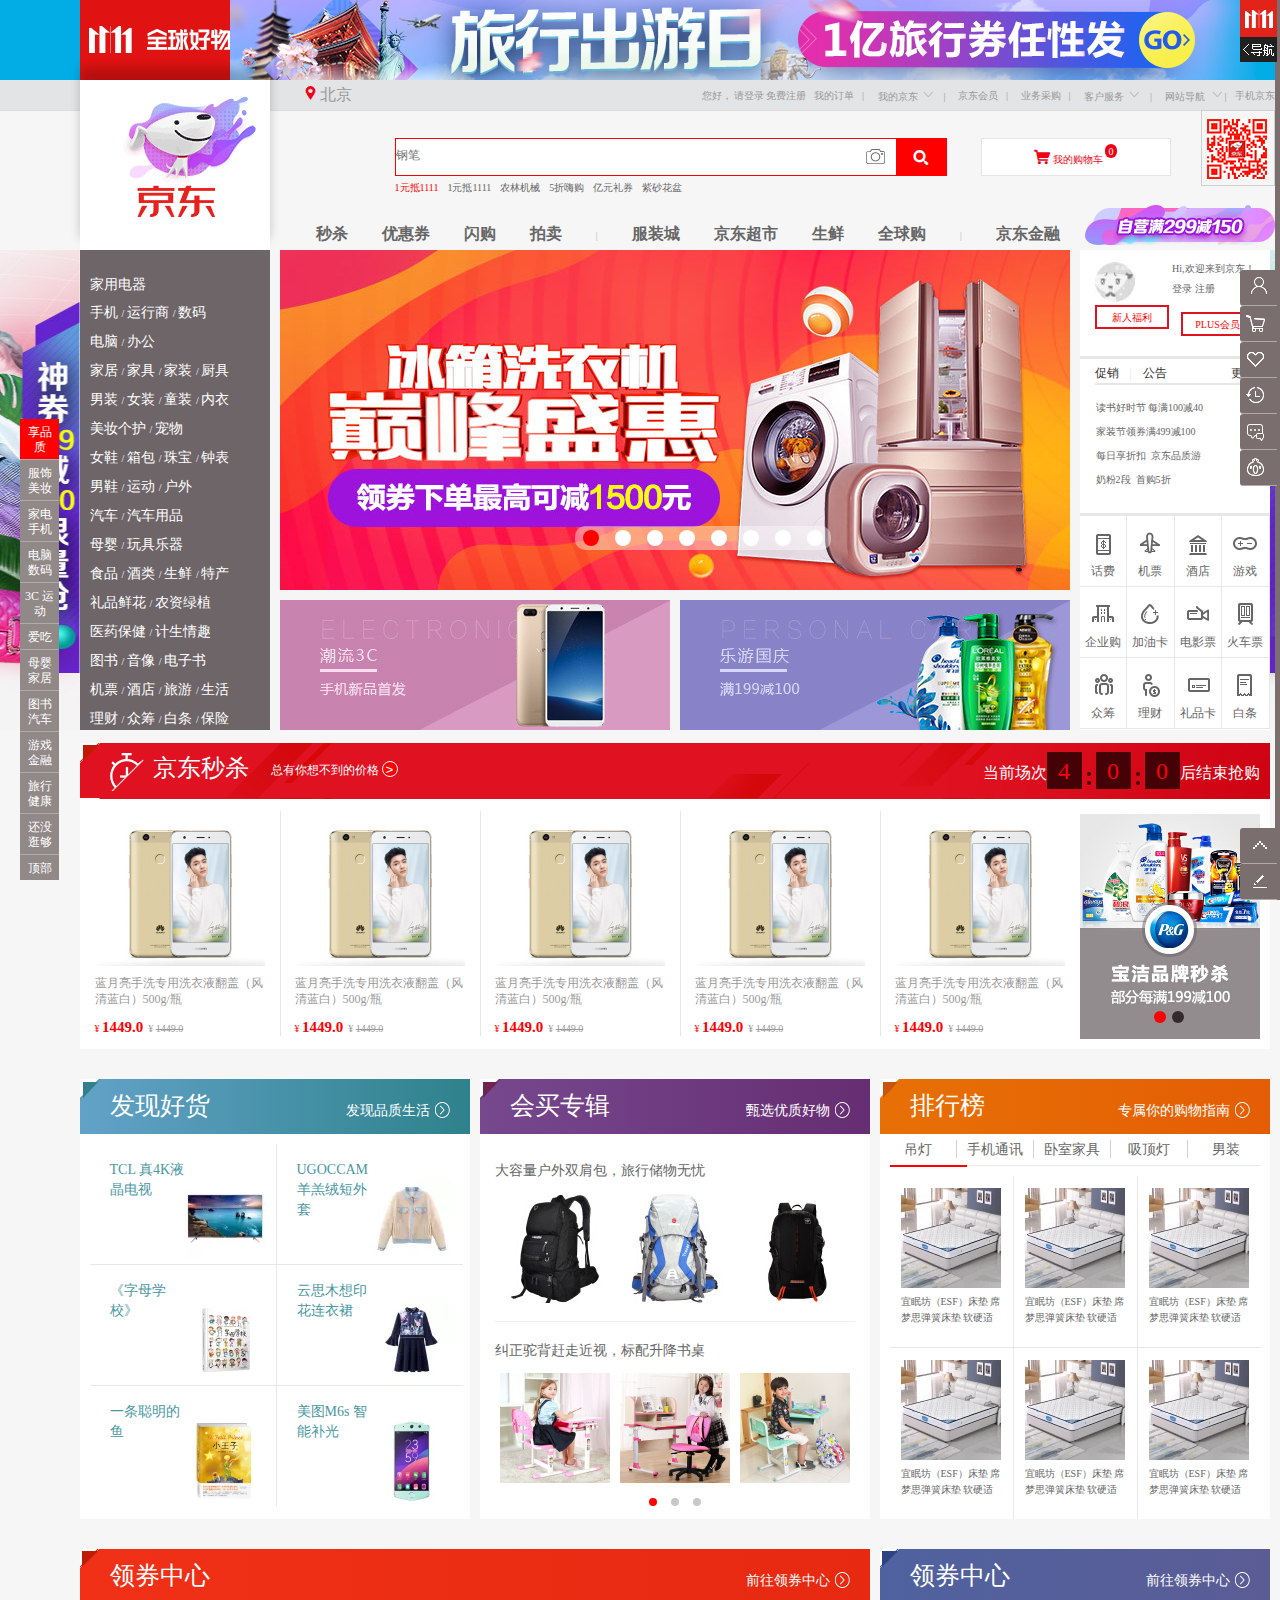
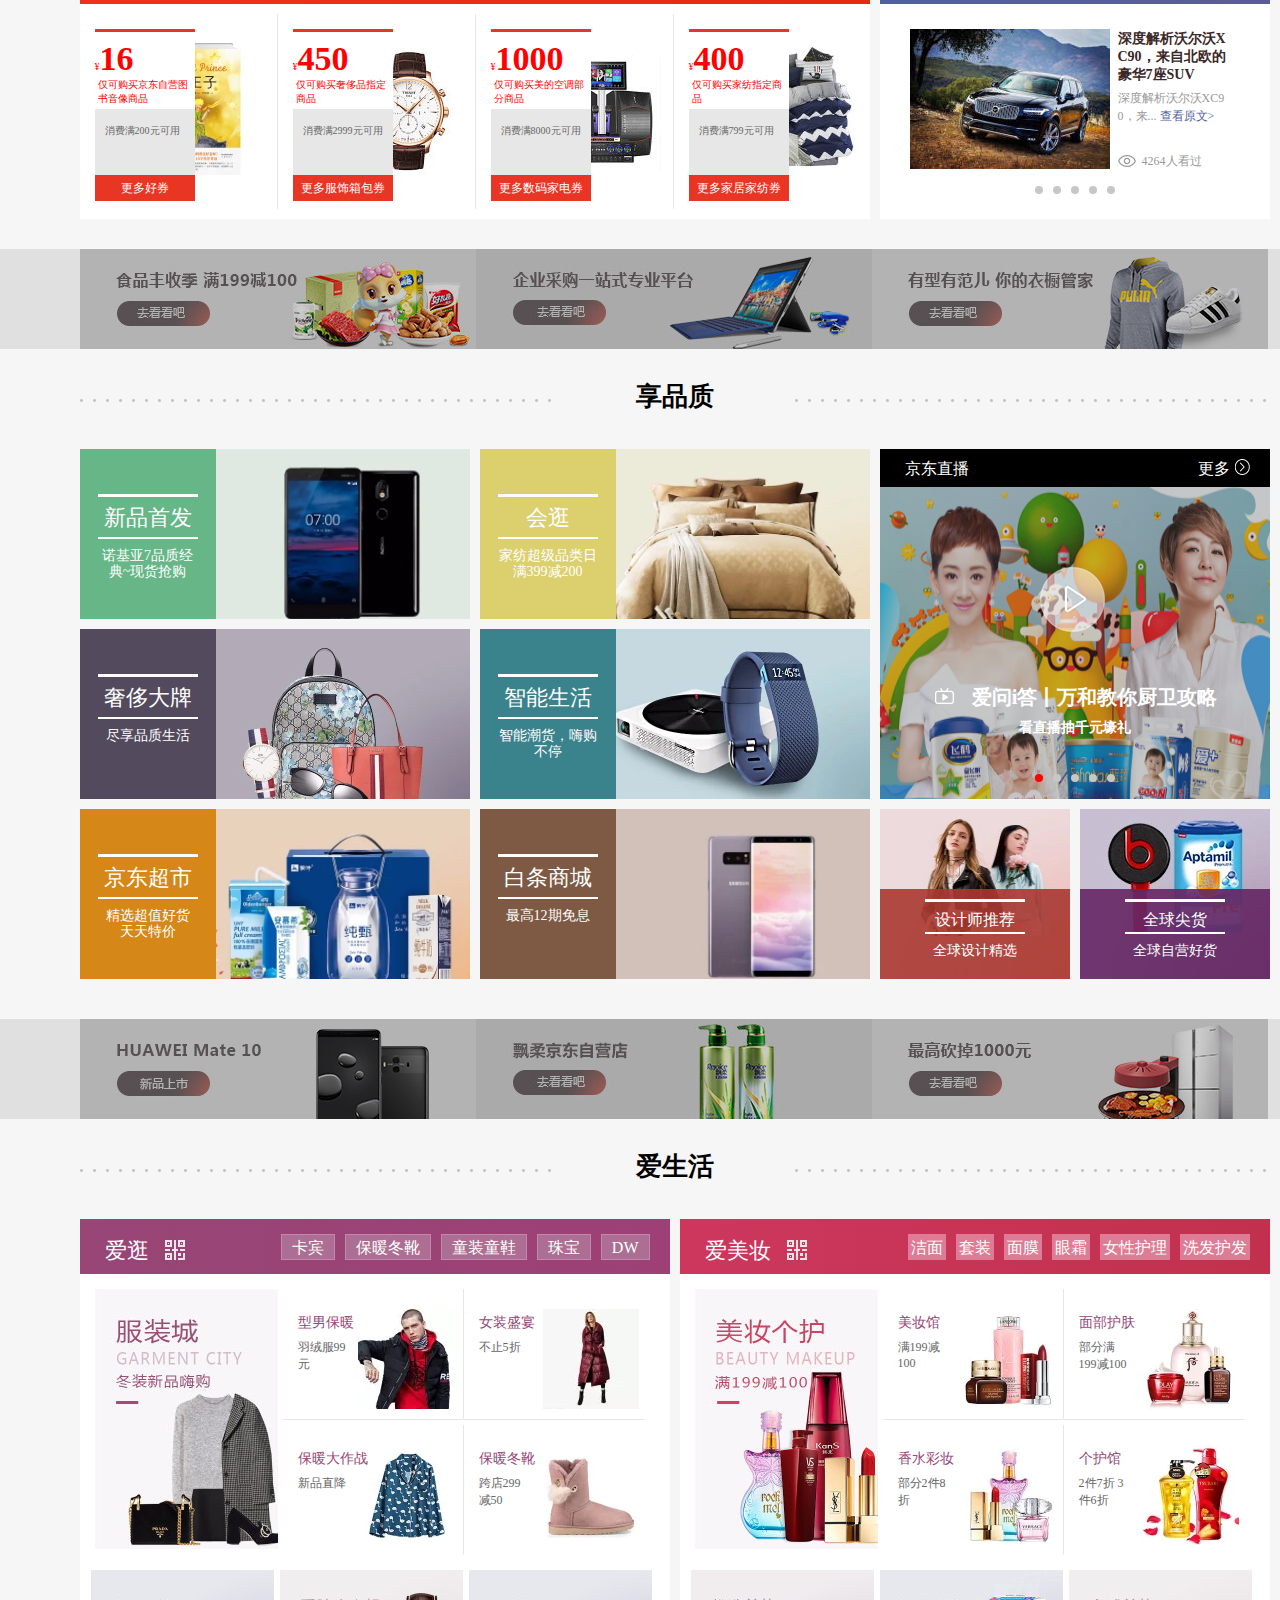
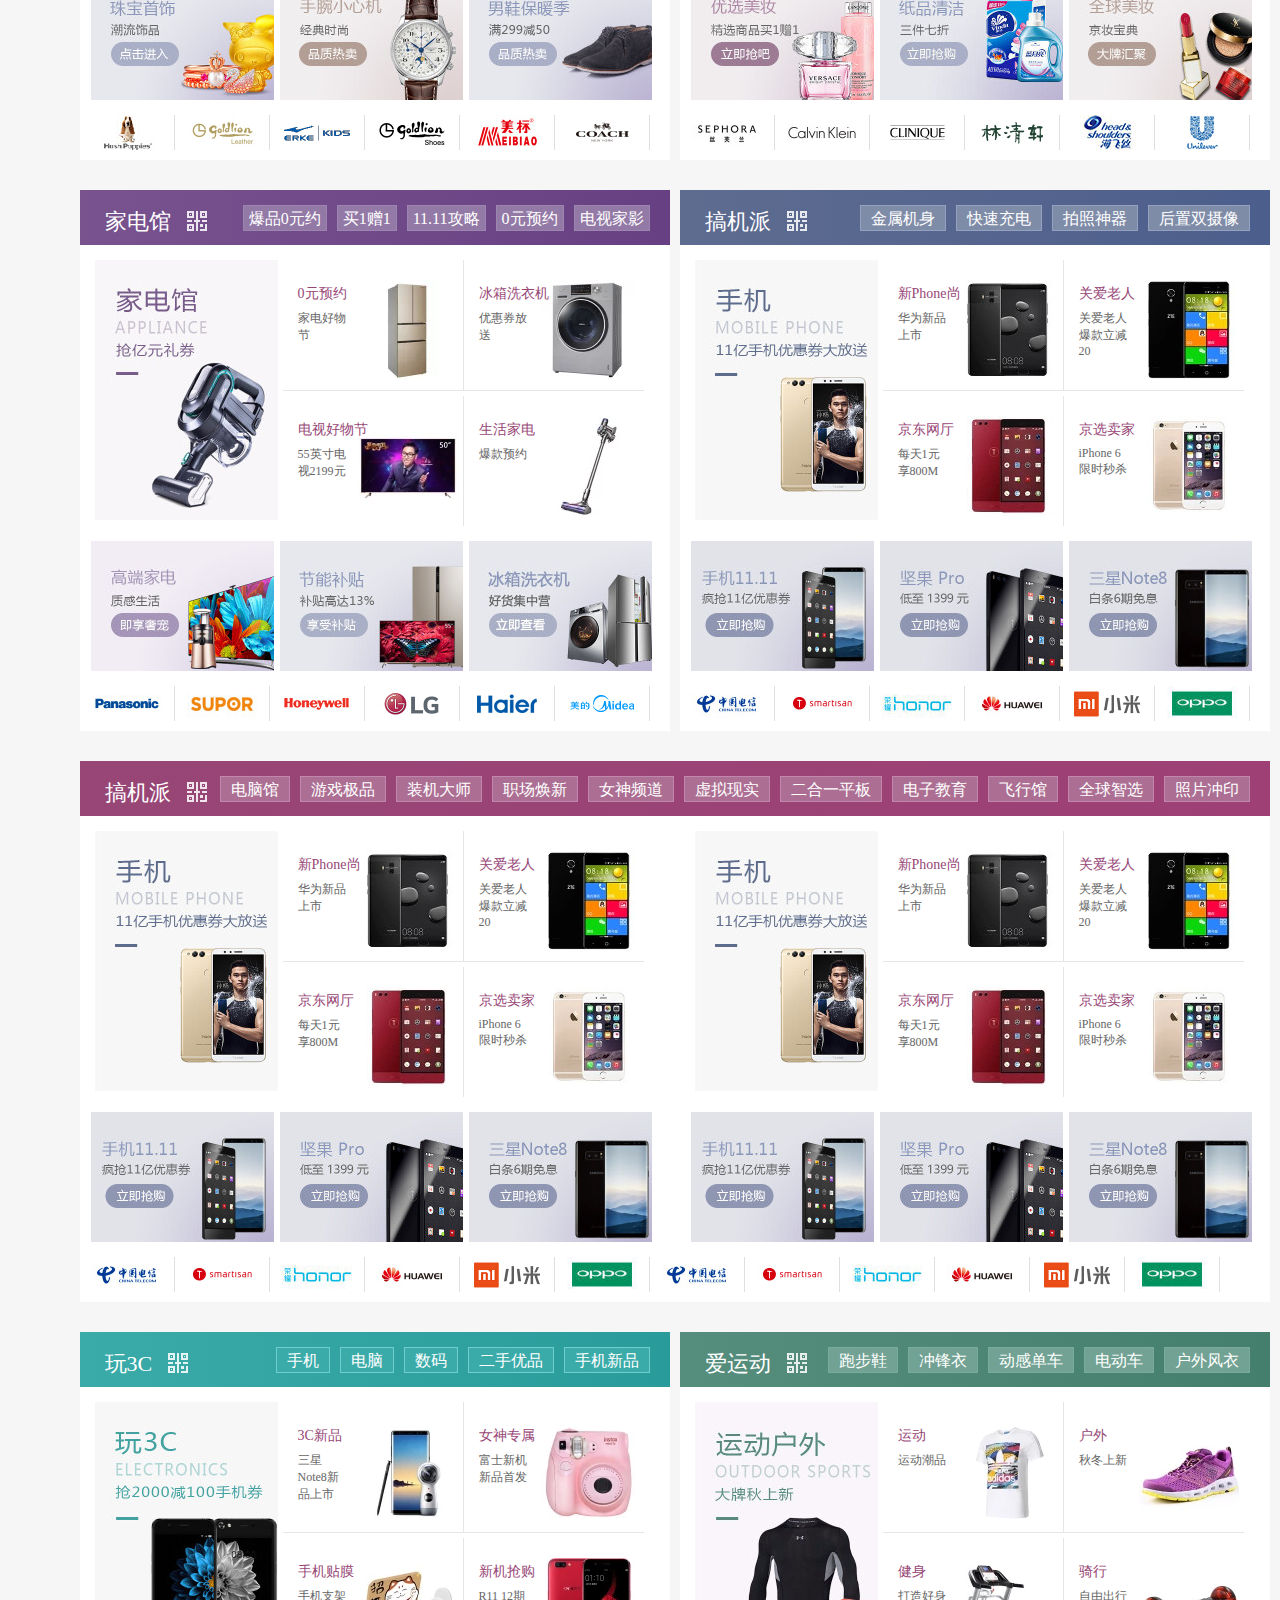
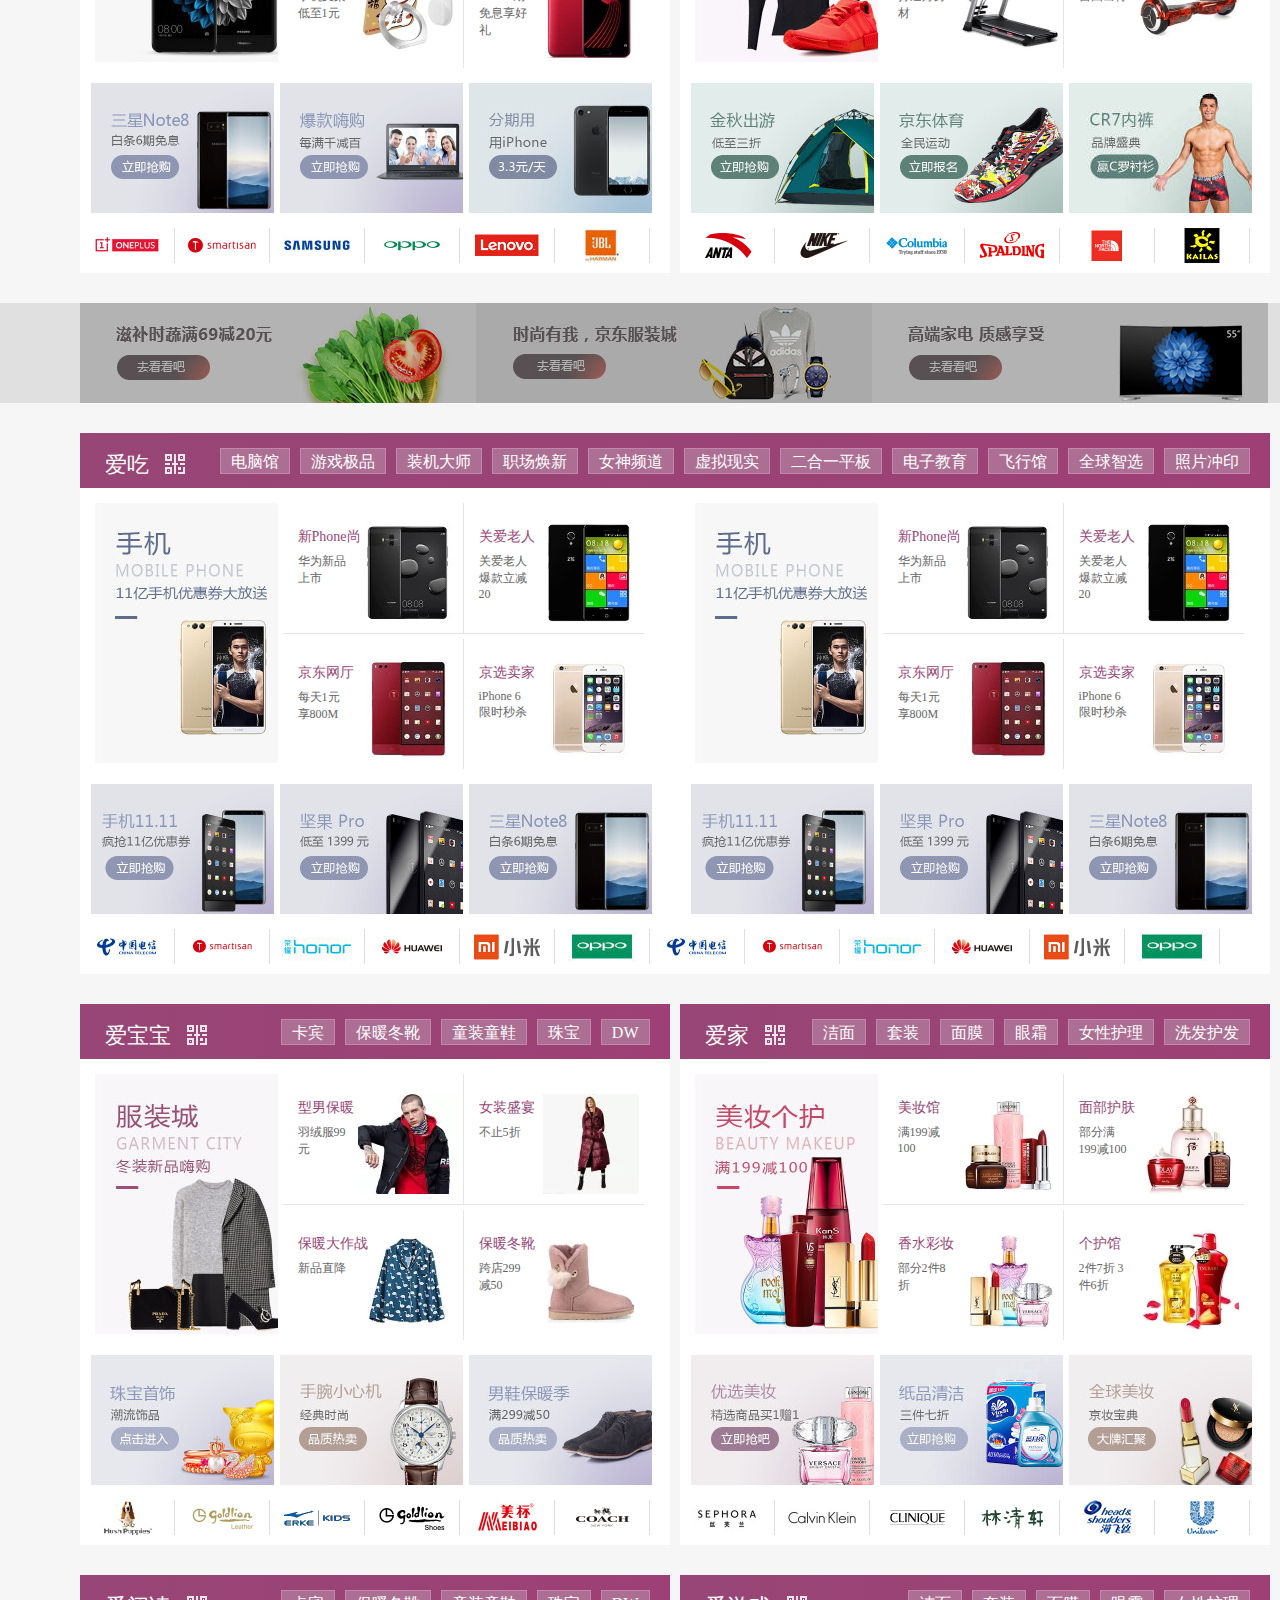
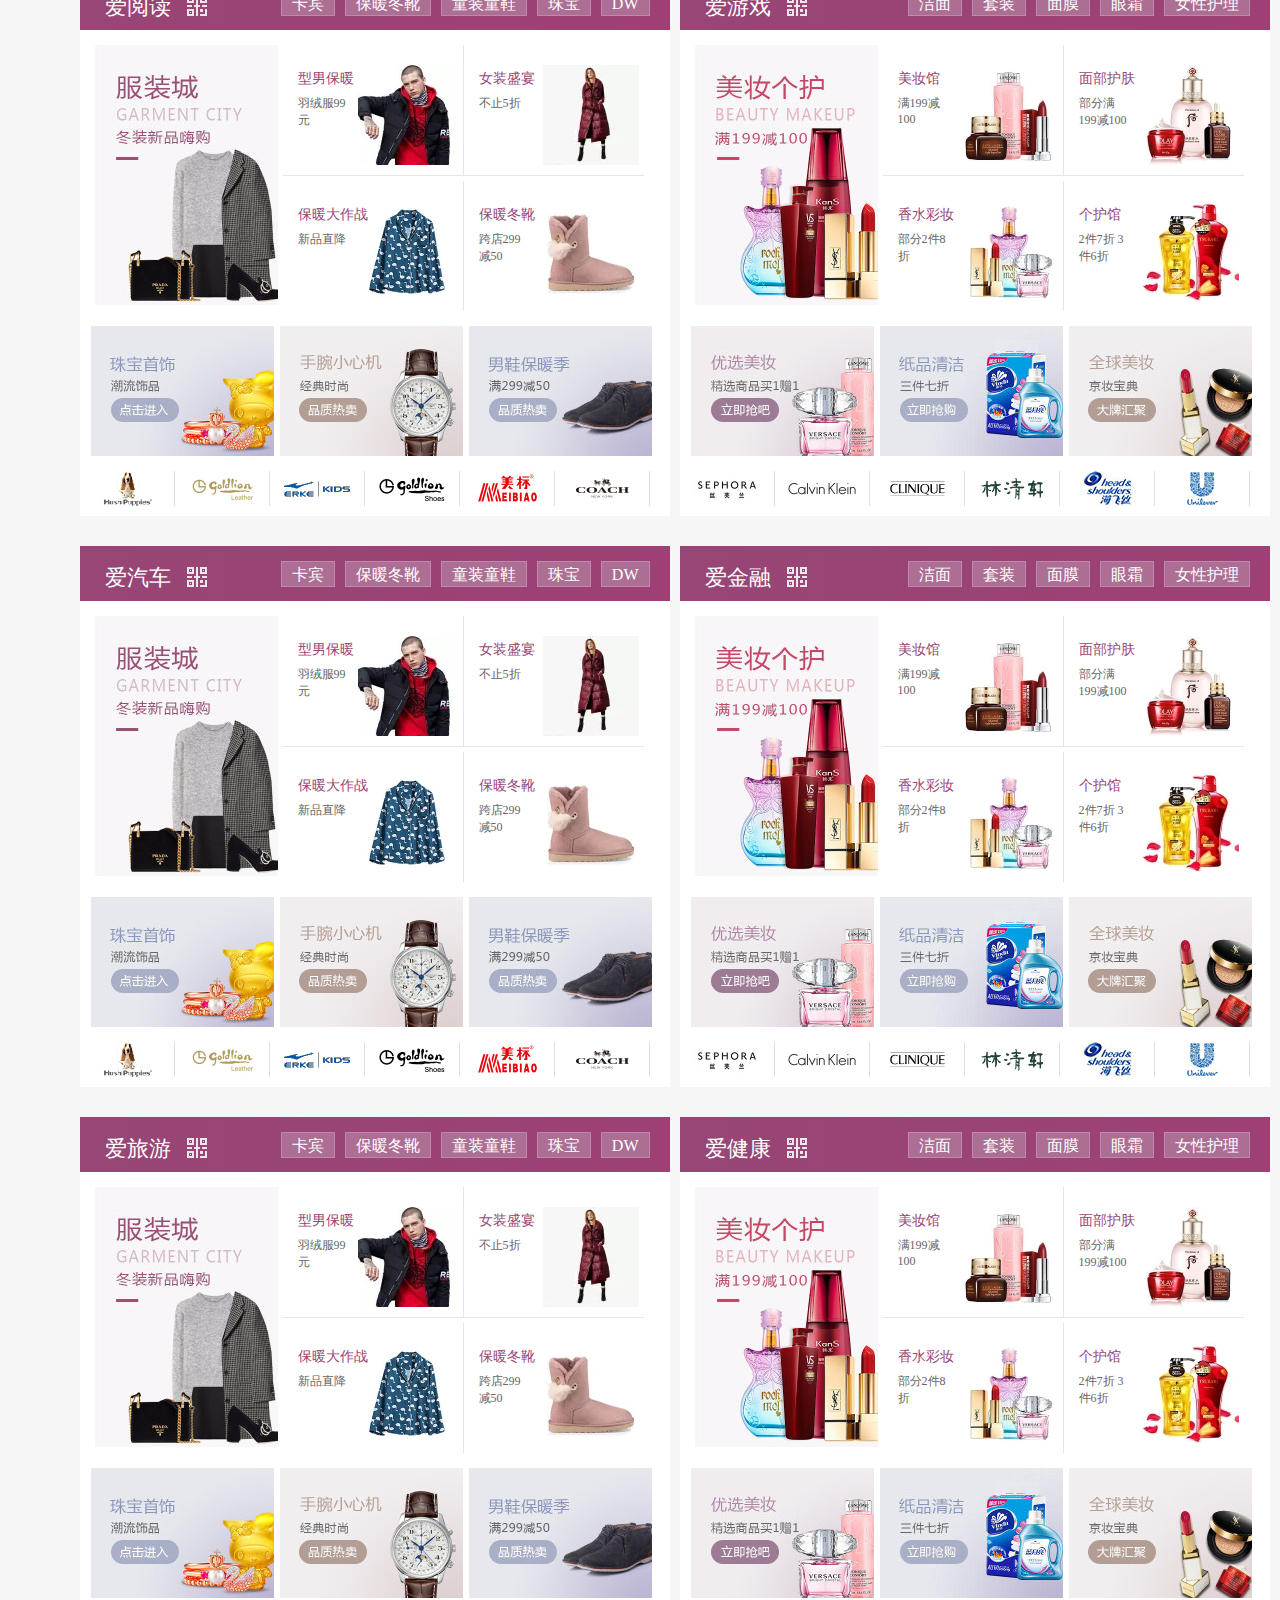
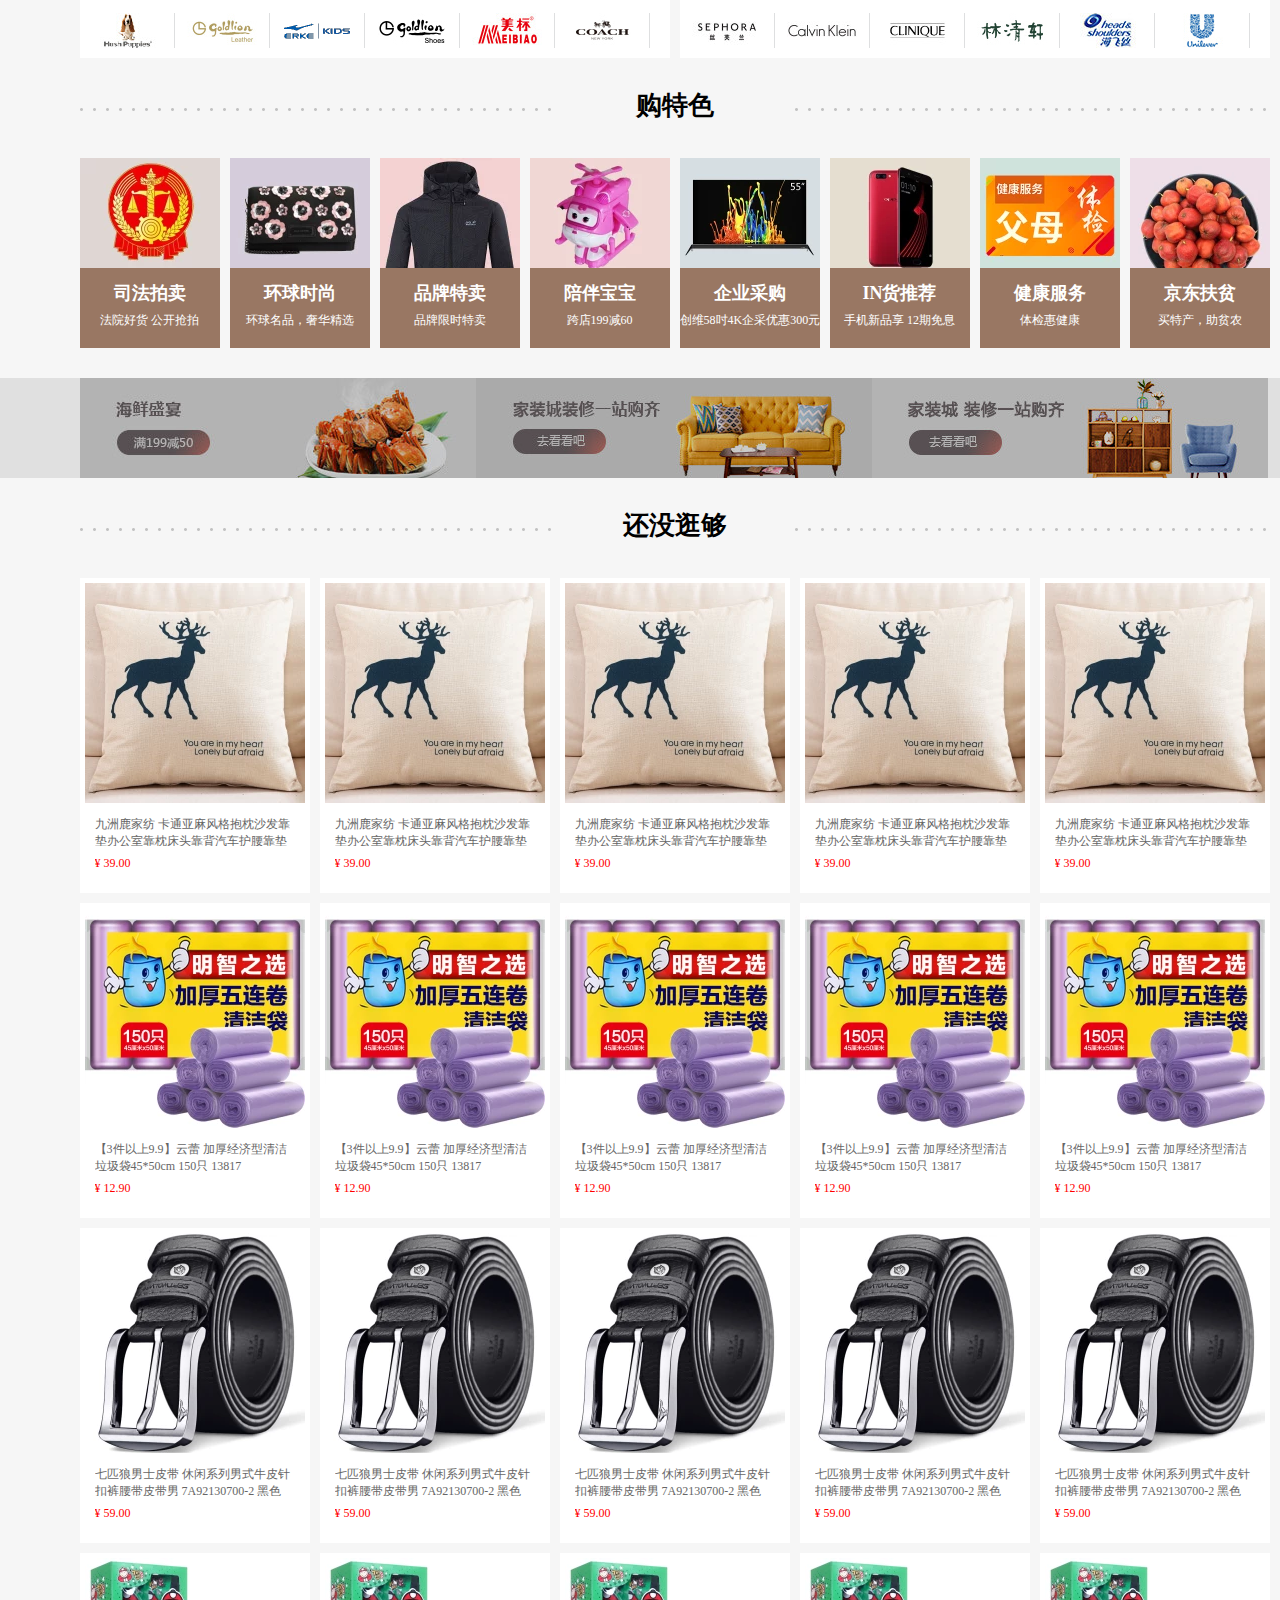
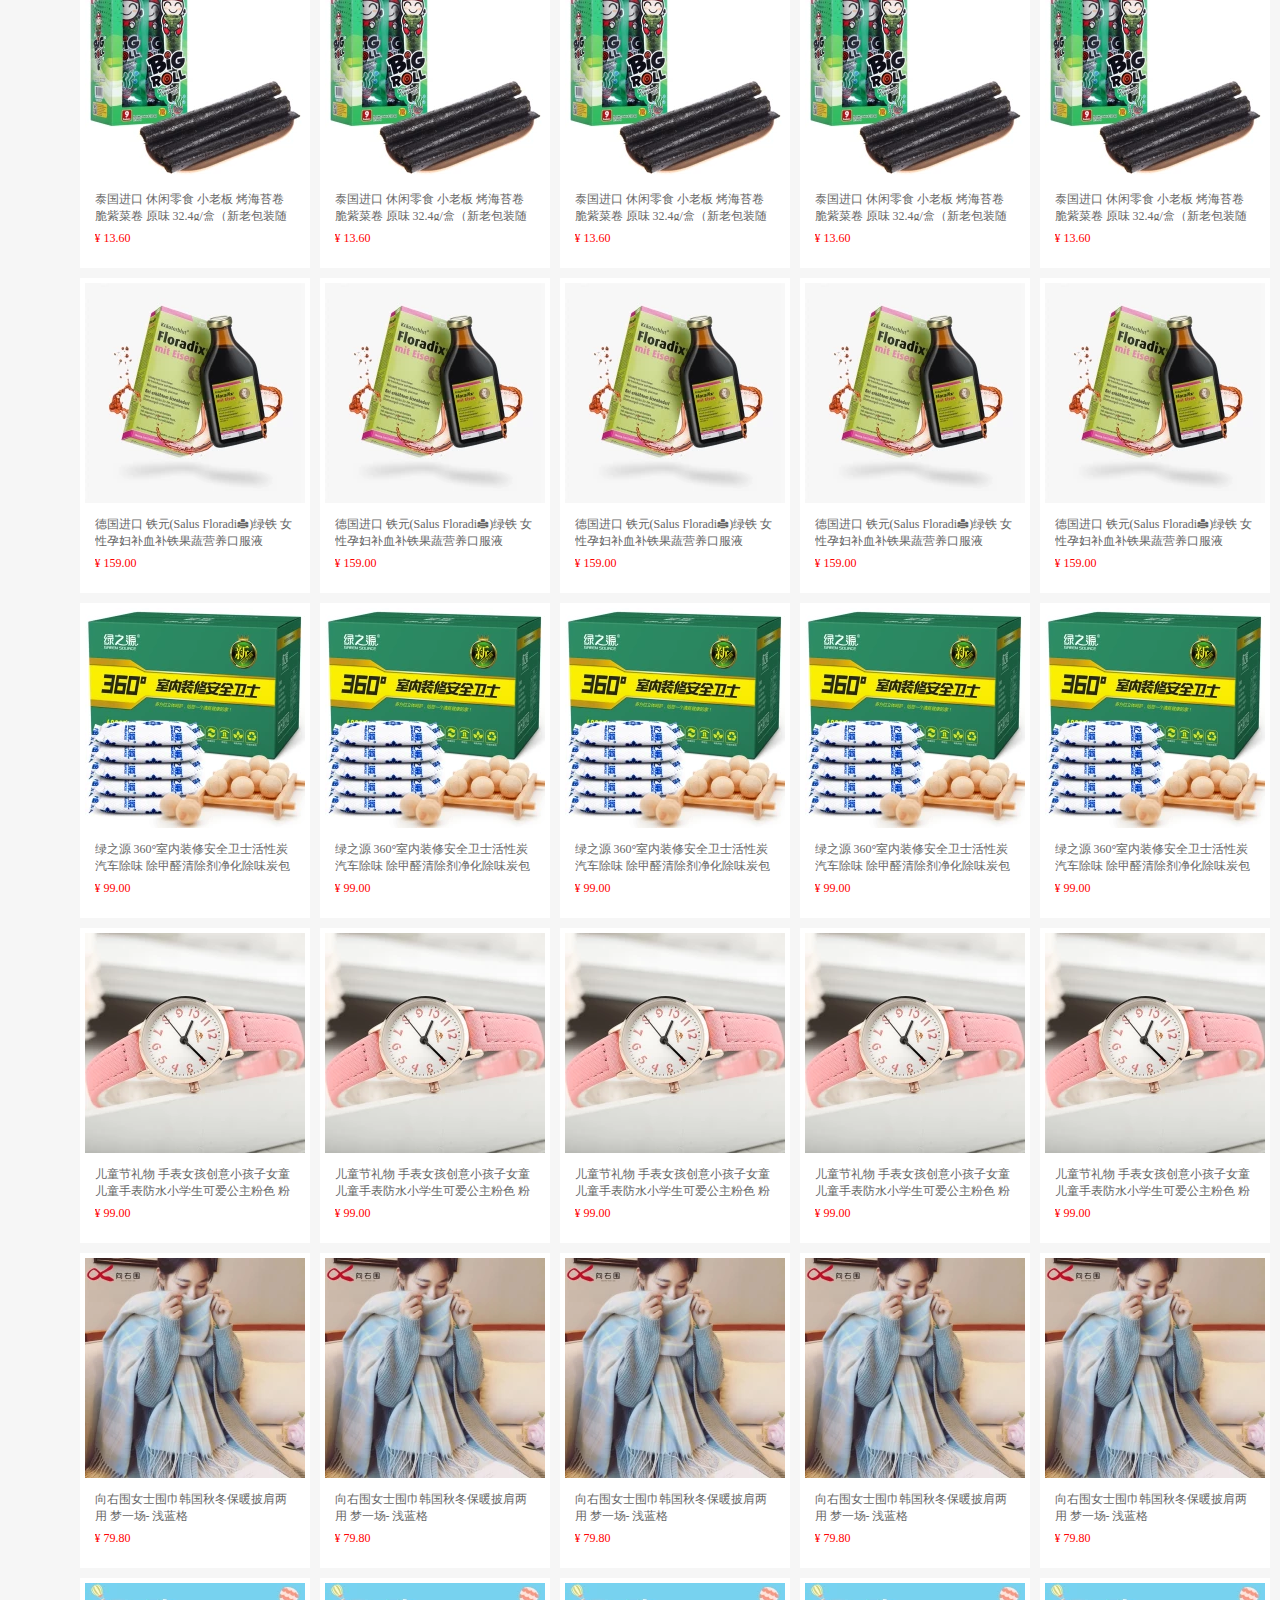
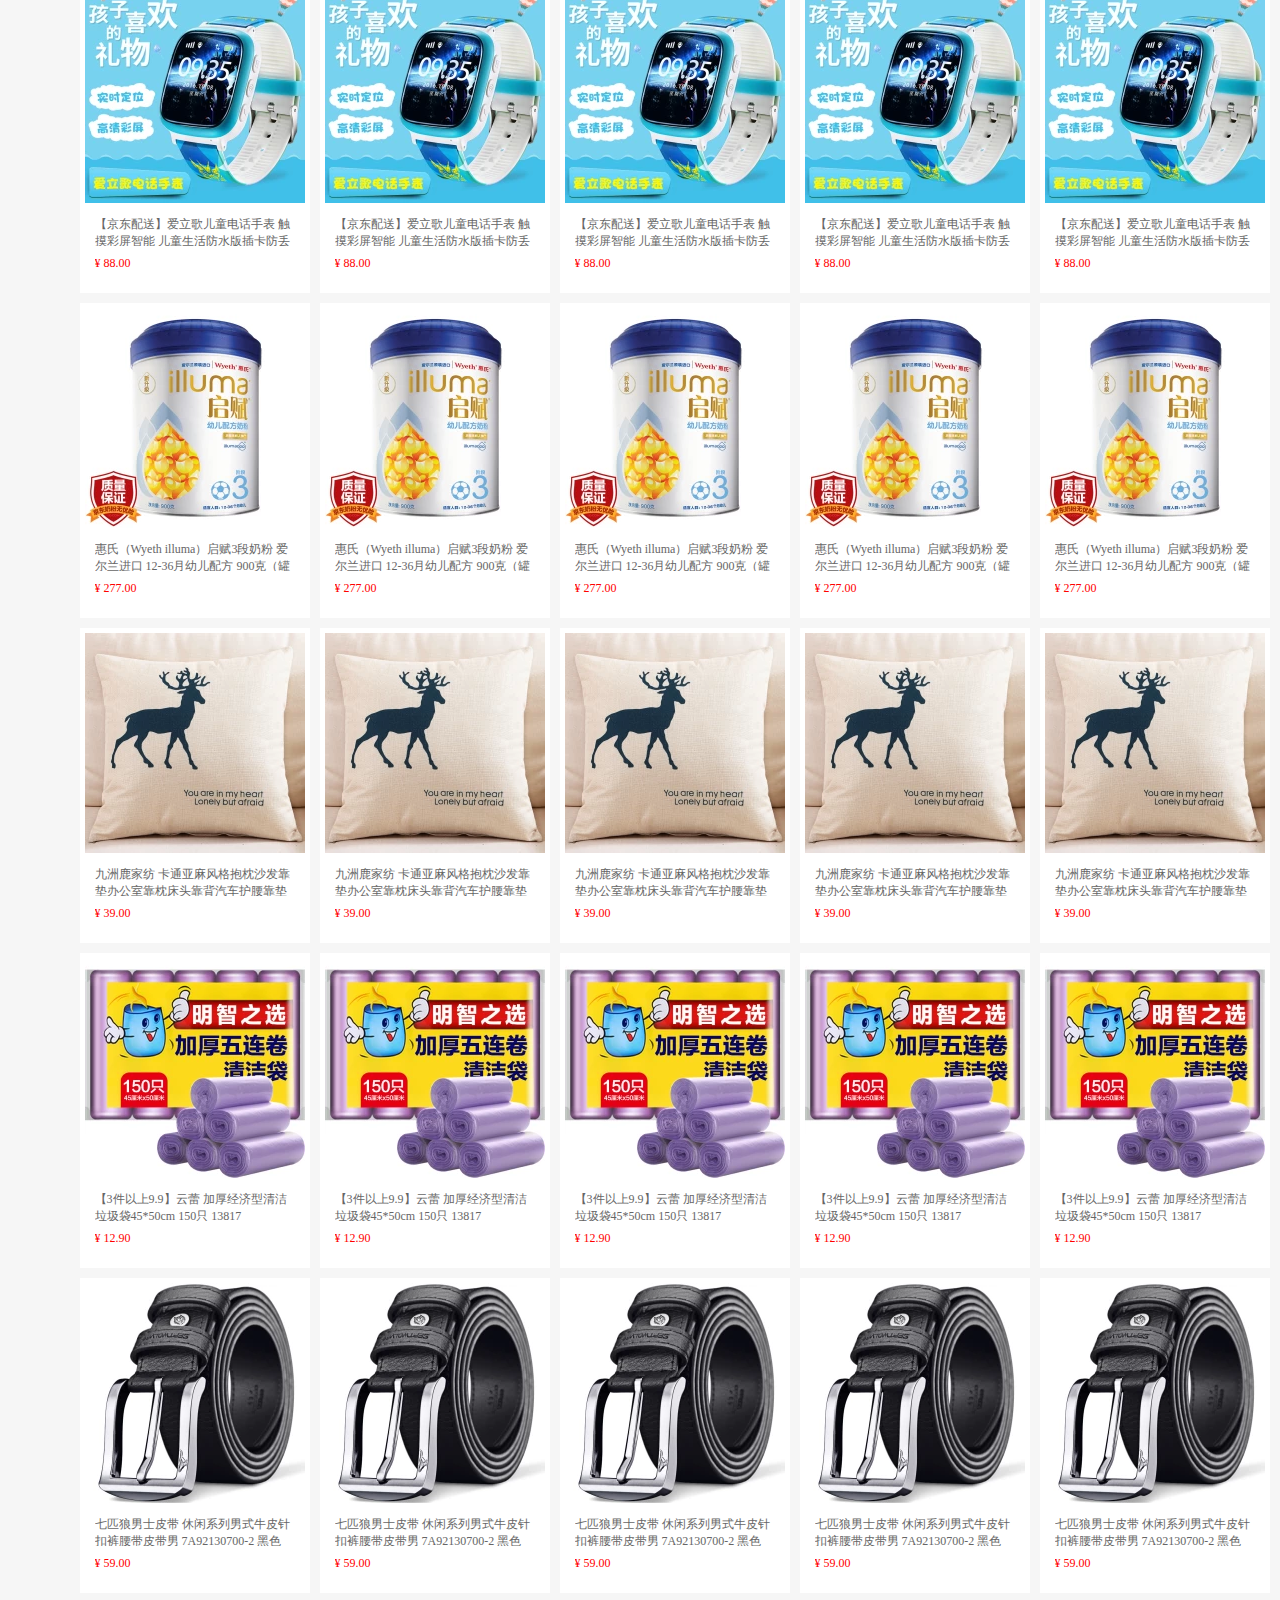
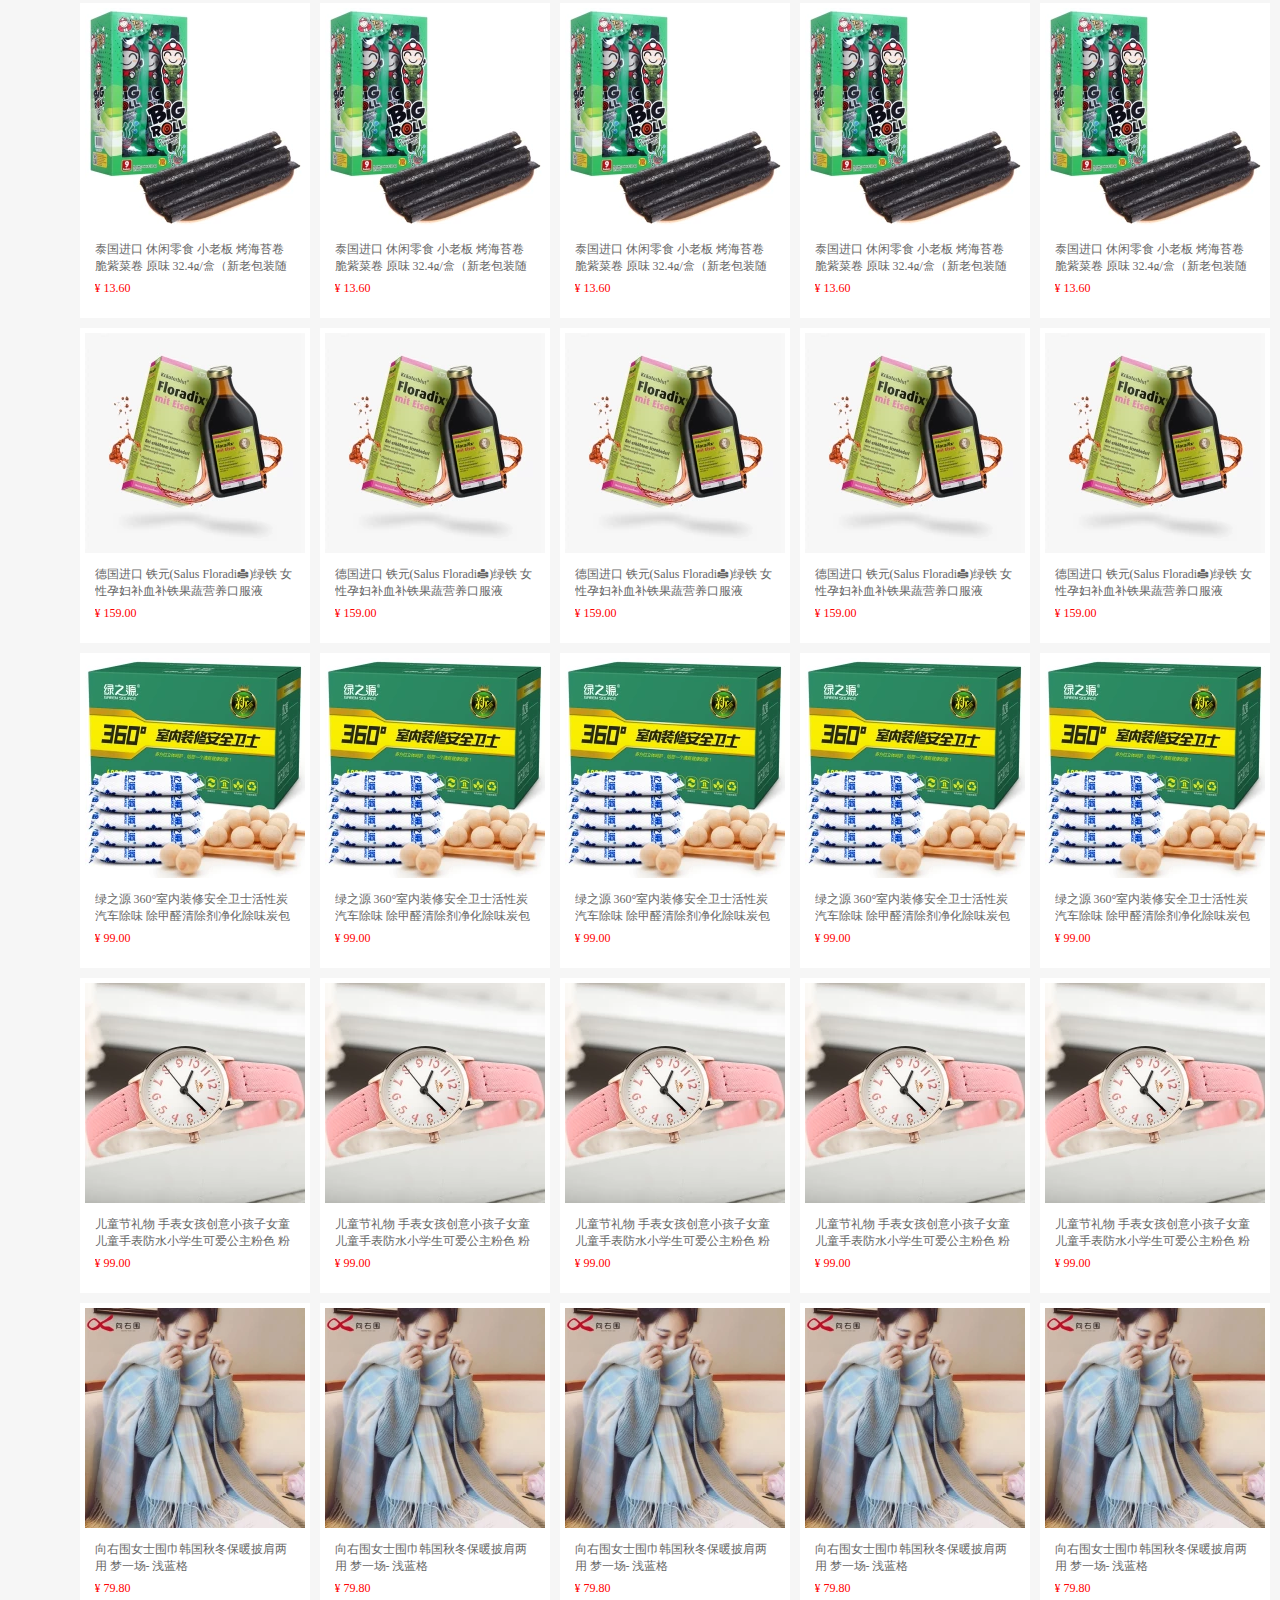
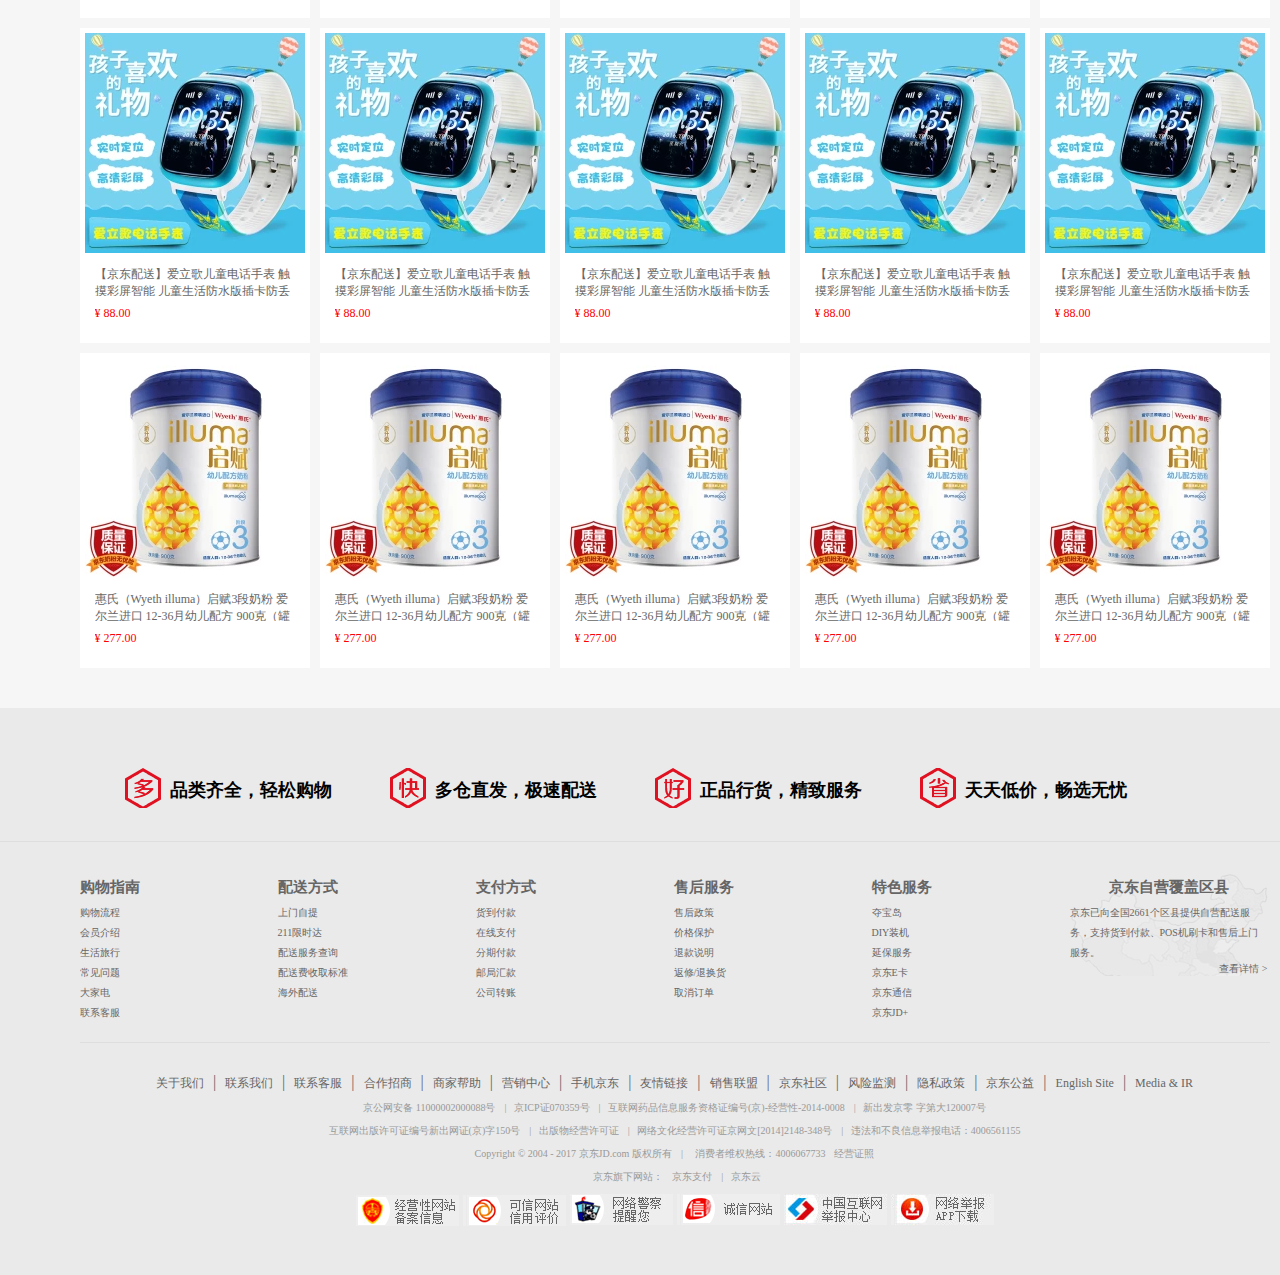
==== commit 37489fc1: "2" ====
--- a/index.html
+++ b/index.html
@@ -4,29 +4,33 @@
 	<meta charset="UTF-8">
 	<title>Document</title>
 	<link rel="stylesheet" type="text/css" href="css/index.css">
-    
+    <script src="js/zepto.min.js"></script>
 </head>
 <body>
-	<div class="top-ad" id="top">
-        <a href=""></a>
+	<div class="top-ad">
+        <div class="top-box">
+            <a href="https://sale.jd.com/act/qQpZESJl1xLYwCUm.html?cpdad=1DLSUE">
+                <i class="ad2"></i>
+            </a>
+            <i class="adc">X</i>
+        </div>
 	</div>
 	<div class="box">
         <div class="bg1">
 	        <nav class="shortcut">
-	    		<img src="img/index/logo.jpg">
+	    		<img src="img/index/logo.gif" class="logo_jd">
 		        <div class="position">
-		    	<span>&#xe624;</span>
-		    	<span>北京</span>
+    		    	<span></span>
+    		    	<span>北京</span>
 		        </div>
-		        <div class="tit">
-		    	<ul>
-	        	    <li>您好，请登录<a href="">免费注册</a></li>
+		    	<ul class="tit">
+	        	    <li>您好，<a class="login">请登录</a><a class="register">免费注册</a></li>
 	        	    <li>
 	        	    	<a href="">我的订单</a>
 	        	    	<span>|</span>
 	        	    </li>
 	        	    <li class="tit1">
-	        	    	<a href="">我的京东&#xe6a6;</a>
+	        	    	<a href="" class="tit1_a"><em>我的京东</em><i>&#xe6a6;</i></a>
 	        	    	<span>|</span>
 	        	    	<div class="tit1Son">
 	        	    		<div class="Sontop">
@@ -54,81 +58,118 @@
 	        	    	<a href="">业务采购</a>
 	        	    	<span>|</span>
 	        	    </li>
-	        	    <li class="tit1">
-	        	    	<a href="">客户服务&#xe6a6;</a>
+	        	    <li class="tit2">
+	        	    	<a href="" class="tit1_a">客户服务<i>&#xe6a6;</i></a>
 	        	    	<span>|</span>
+                        <div class="tit2Son">
+                            <div class="Sontop">
+                                <h4>客户</h4>
+                                <a href="">帮助中心</a>
+                                <a href="">售后服务</a>
+                                <a href="">在线客服</a>
+                                <a href="">意见建议</a>
+                                <a href="">电话客服</a>
+                                <a href="">客服邮箱</a>
+                                <a href="">金融咨询</a>
+                                <a href="">售全球客服</a>
+                            </div>
+                            <div class="hr"></div>
+                            <div class="Sonbottom">
+                                <h4>商户</h4>
+                                <a href="">合作招商</a>
+                                <a href="">学习中心</a>
+                                <a href="">商家后台</a>
+                                <a href="">京麦工作台</a>
+                                <a href="">商家帮助</a>
+                                <a href="">规则平台</a>
+                            </div>
+                        </div>
 	        	    </li>
-	        	    <li><a href="">网站导航 &#xe6a6;</a>|</li>
-	        	    <li><a href="">手机京东</a></li>
+	        	    <li><a href="">网站导航 <i>&#xe6a6;</i></a>|</li>
+	                <li class="tit_phone">
+                        <a href="">手机京东</a>
+                        <a href="" class="tit_phone1">
+                           <img src="img/index/sm.png">  
+                        </a>
+                        <div class="imgsSon">
+                            <div class="img1">
+                                <img src="img/index/11.png" class="img_sm">
+                                <div class="right">
+                                    <b>手机京东</b> 
+                                    <p>新人专享大礼包</p>
+                                    <img src="img/index/1.png">
+                                </div> 
+                            </div>
+                            <div class="img1">
+                                <img src="img/index/2.png" class="img_sm">
+                                <div class="right">
+                                    <b>关注京东微信</b> 
+                                    <p>微信扫一扫关于新粉最高180元惊喜礼包</p>
+                                </div> 
+                            </div>
+                            <div class="img1">
+                                <img src="img/index/3.png" class="img_sm">
+                                <div class="right">
+                                    <b>京东金融客户端</b> 
+                                    <p>新人专享大礼包</p>
+                                    <img src="img/index/1-1.jpg">
+                                </div> 
+                            </div>
+                       </div>
+                    </li>
 	            </ul>
-		        </div>
 	            <div class="content">
 	                <div class="search">
     	                <div class="shop">
     	                    <input type="text" class="son1" placeholder="钢笔">
     	                    <input type="button" class="son2" value="&#xe62a;">
-    	                    <div class="photo"></div>
+    	                    <div class="photo">
+                                <input type="file">
+                            </div>
     	                </div>
     	                <ul>
-    	   	               <li>服装198减100</li>	
-    	                   <li>满300减180</li>
-    	   	               <li>园艺机械</li>
-    	   	               <li>买3免1</li>
-    	   	               <li>3折秒杀</li>
-    	                   <li>厨房消毒柜</li>
-    	   	               <li>无线网卡</li>
-    	                   <li>111减99券</li>
+    	   	                <li>
+                                <a href="https://sale.jd.com/act/fCpjlzMUSDrxgqP.html?spm=1.1.0">1元抵1111</a>
+                            </li>	
+    	                    <li>
+                                <a href="https://sale.jd.com/act/fCpjlzMUSDrxgqP.html?spm=1.1.0">1元抵1111</a>
+                            </li>
+                            <li>
+                                <a href="https://sale.jd.com/act/fCpjlzMUSDrxgqP.html?spm=1.1.0">农林机械</a>
+                            </li>
+                            <li>
+                                <a href="https://sale.jd.com/act/fCpjlzMUSDrxgqP.html?spm=1.1.0">5折嗨购</a>
+                            </li>
+                            <li>
+                                <a href="https://sale.jd.com/act/fCpjlzMUSDrxgqP.html?spm=1.1.0">亿元礼券</a>
+                            </li>
+                            <li>
+                                <a href="https://sale.jd.com/act/fCpjlzMUSDrxgqP.html?spm=1.1.0">紫砂花盆</a>
+                            </li>
     	                </ul>
     	            </div>
     	            <div class="shopCar">
     		            <span>&#xe605;</span>
     		            <span>我的购物车</span>
-    		            <sup>0</sup>
+                        <i>0</i>
+                        <div class="shopbox">
+                            <img src="img/index/car_empty.png">
+                            <p>购物车中还没有商品，赶紧选购吧！</p>
+                        </div>
     	            </div> 
-    	            <div class="imgs">
-    		            <img src="img/index/sm.png">
-    		            <div class="imgsSon">
-    		   	            <div class="img1">
-    		   	   	            <img src="img/index/sm.png">
-    		   	   	            <div class="right">
-    		   	   	  	            <b>手机京东</b>	
-    		   	   	                <p>新人专享大礼包</p>
-    		   	   	                <img src="img/index/1.png">
-    		   	   	            </div> 
-    		   	   	            <hr> 
-    		   	        	</div>
-    		   	   	       <div class="img1">
-    		   	   	            <img src="img/index/2.png">
-    		   	   	            <div class="right">
-    		   	   	  	            <b>手机京东</b>	
-    		   	   	                <p>新人专享大礼包</p>
-    		   	   	                <img src="img/index/1.png">
-    		   	   	            </div> 
-    		   	   	            <hr> 
-    		   	   	        </div>
-    		   	   	        <div class="img1">
-    		   	   	            <img src="img/index/3.png">
-    		   	   	            <div class="right">
-    		   	   	  	            <b>手机京东</b>	
-    		   	   	                <p>新人专享大礼包</p>
-    		   	   	                <img src="img/index/1.png">
-    		   	   	            </div>
-    		   	   	       </div>
-    		            </div>
-    	            </div>
                 </div>
                 <div class="hgroup">
         	        <a href="">秒杀</a>
         	        <a href="">优惠券</a>
         	        <a href="">闪购</a>
-        	        <a href="" class="a1">拍卖</a>
-        	        <span>|<span>
-        	        <a href="" class="a2">服装城</a>
+        	        <a href="">拍卖</a>
+        	        <span>|</span>
+        	        <a href="">服装城</a>
         	        <a href="">京东超市</a>
         	        <a href="">生鲜</a>
-        	        <a href="" class="a1">全球购</a>
-        	        <span>|<span>
-        	        <a href="" class="a2">京东金融</a>
+        	        <a href="">全球购</a>
+        	        <span>|</span>
+        	        <a href="">京东金融</a>
                 </div>
                 <img src="img/index/fpin.png" class="fpin">
             </nav>
@@ -139,128 +180,583 @@
     	    <div class="left">
     		    <ul class="leftTit">
     			    <li>
-    				    <a href="">家用电器</a>
+                        <div class="leftNav">
+                            <a href="">家用电器</a>
+                        </div>
+                        <div class="left_tit_nav_jd">
+                            <div class="left_tit_nav_left">
+                                <div class="left_tit_nav_top">
+                                    <a href="">
+                                        家电馆<i>></i>
+                                    </a>
+                                      <a href="">
+                                        乡镇专卖店<i>></i>
+                                    </a>
+                                      <a href="">
+                                        家电服务<i>></i>
+                                    </a>
+                                      <a href="">
+                                        家电企业购<i>></i>
+                                    </a>
+                                      <a href="">
+                                        商用电器<i>></i>
+                                    </a>
+                                      <a href="">
+                                        高端家电<i>></i>
+                                    </a>
+                                </div>
+                                <div class="left_tit_nav_mian">
+                                    <div class="left_tit_nav_mian_tit">
+                                        <a href="" class="tita">
+                                        电视<i>></i>
+                                        </a>
+                                        <p>
+                                            <a href="">曲面电视</a>
+                                            <a href="">超薄电视</a>
+                                            <a href="">HRD电视</a>
+                                            <a href="">OLED电视</a>
+                                            <a href="">4K超清电视</a>
+                                            <a href="">55英寸</a>
+                                            <a href="">65英寸</a>
+                                            <a href="">电视配件</a>
+                                        </p>
+                                    </div>
+                                    <div class="left_tit_nav_mian_tit">
+                                        <a href=""  class="tita">
+                                        空调<i>></i>
+                                        </a>
+                                        <p>
+                                            <a href="">挂壁式空调</a>
+                                            <a href="">柜式空调</a>
+                                            <a href="">中央空调</a>
+                                            <a href="">以旧换新</a>
+                                            <a href="">0元安装</a>
+                                            <a href="">空调配件</a>
+                                        </p>
+                                    </div>
+                                    <div class="left_tit_nav_mian_tit">
+                                        <a href=""  class="tita">
+                                        洗衣机<i>></i>
+                                        </a>
+                                        <p>
+                                            <a href="">滚筒洗衣机</a>
+                                            <a href="">洗烘一体机</a>
+                                            <a href="">波轮洗衣机</a>
+                                            <a href="">迷你洗衣机</a>
+                                            <a href="">烘干机</a>
+                                            <a href="">洗衣机配件</a>
+                                        </p>
+                                    </div>
+                                    <div class="left_tit_nav_mian_tit">
+                                        <a href=""  class="tita">
+                                        冰箱<i>></i>
+                                        </a>
+                                        <p>
+                                            <a href="">多门</a>
+                                            <a href="">对开门</a>
+                                            <a href="">三门</a>
+                                            <a href="">双门</a>
+                                            <a href="">冷柜/冰吧</a>
+                                            <a href="">酒柜</a>
+                                            <a href="">冰箱配件</a>
+                                        </p>
+                                    </div>
+                                    <div class="left_tit_nav_mian_tit">
+                                        <a href=""  class="tita">
+                                        厨卫大电<i>></i>
+                                        </a>
+                                        <p>
+                                            <a href="">油烟机</a>
+                                            <a href="">燃气灶</a>
+                                            <a href="">烟灶套装</a>
+                                            <a href="">消毒柜</a>
+                                            <a href="">洗碗柜</a>
+                                            <a href="">电热水器</a>
+                                            <a href="">燃气热水器</a>
+                                            <a href="">嵌入式厨电</a>
+                                            <a href="">商用厨房电器</a>
+                                        </p>
+                                    </div>
+                                    <div class="left_tit_nav_mian_tit">
+                                        <a href=""  class="tita">
+                                            厨房小电<i>></i>
+                                        </a>
+                                        <p>
+                                            <a href="">价格保护</a>
+                                            <a href="">电饭煲</a>
+                                            <a href="">微波炉</a>
+                                            <a href="">电烤箱</a>
+                                            <a href="">电磁炉</a>
+                                            <a href="">电陶炉</a>
+                                            <a href="">电压力锅</a>
+                                            <a href="">空气炸锅</a>
+                                            <a href="">豆浆机</a>
+                                            <a href="">咖啡机</a>
+                                            <a href="">面包机</a>
+                                            <a href="">榨汁机/原汁机</a>
+                                            <a href="">料理机</a>
+                                            <a href="">电饼铛</a>
+                                            <a href="">养生壶/煎药壶</a>
+                                            <a href="">酸奶机</a>
+                                            <a href="">煮蛋器</a>
+                                            <a href="">面条机</a>
+                                            <a href="">电水壶/热水瓶</a>
+                                            <a href="">电炖锅</a>
+                                            <a href="">多用途锅</a>
+                                            <a href="">电烧烤炉</a>
+                                            <a href="">电热饭盒</a>
+                                            <a href="">其它厨房电器</a>
+                                        </p>
+                                    </div>
+                                    <div class="left_tit_nav_mian_tit">
+                                        <a href=""  class="tita">
+                                            生活电器<i>></i>
+                                        </a>
+                                        <p>
+                                            <a href="">取暖电器</a>
+                                            <a href="">冷风扇</a>
+                                            <a href="">吸尘器/除螨仪</a>
+                                            <a href="">净化器</a>
+                                            <a href="">扫地机器人</a>
+                                            <a href="">加湿器</a>
+                                            <a href="">挂烫机/熨斗</a>
+                                            <a href="">电风扇</a>
+                                            <a href="">插座</a>
+                                            <a href="">电话机</a>
+                                            <a href="">饮水机</a>
+                                            <a href="">净水器</a>
+                                            <a href="">除湿机</a>
+                                            <a href="">干衣机</a>
+                                            <a href="">清洁机</a>
+                                            <a href="">收/录音机</a>
+                                            <a href="">毛球修剪器</a>
+                                            <a href="">其他生活电器</a>
+                                            <a href="">生活电器配件</a>
+                                        </p>
+                                    </div>
+                                    <div class="left_tit_nav_mian_tit">
+                                        <a href=""  class="tita">
+                                            个护健康<i>></i>
+                                        </a>
+                                        <p>
+                                            <a href="">剃须刀</a>
+                                            <a href="">口腔护理</a>
+                                            <a href="">电吹风</a>
+                                            <a href="">美容器</a>
+                                            <a href="">洁面仪</a>
+                                            <a href="">加湿器</a>
+                                            <a href="">卷/直发器</a>
+                                            <a href="">理发器</a>
+                                            <a href="">剃/脱毛器</a>
+                                            <a href="">足浴盆</a>
+                                            <a href="">健康秤/厨房秤</a>
+                                            <a href="">按摩器</a>
+                                            <a href="">足疗机</a>
+                                            <a href="">按摩椅</a>
+                                            <a href="">其它健康电器</a>
+                                        </p>
+                                    </div>
+                                    <div class="left_tit_nav_mian_tit">
+                                        <a href=""  class="tita">
+                                            家庭影院<i>></i>
+                                        </a>
+                                        <p>
+                                            <a href="">家庭影院</a>
+                                            <a href="">迷你音响</a>
+                                            <a href="">DVD</a>
+                                            <a href="">功放</a>
+                                            <a href="">回音壁</a>
+                                            <a href="">影音配件</a>
+                                        </p>
+                                    </div>
+                                    <div class="left_tit_nav_mian_tit">
+                                        <a href=""  class="tita">
+                                            进口电器<i>></i>
+                                        </a>
+                                        <p>
+                                            <a href="">进口电器</a>
+                                        </p>
+                                    </div>
+                                </div>
+                            </div>
+                            <div class="left_tit_nav_right">
+                                <div class="left_tit_nav_right_top">
+                                    <a href="">
+                                       <img src="img/index/nav1.png" alt=""> 
+                                    </a>
+                                    <a href="">
+                                       <img src="img/index/nav2.png" alt=""> 
+                                    </a>
+                                    <a href="">
+                                       <img src="img/index/nav3.png" alt=""> 
+                                    </a>
+                                     <a href="">
+                                       <img src="img/index/nav4.png" alt=""> 
+                                    </a>
+                                  
+                                    <a href="">
+                                       <img src="img/index/nav6.png" alt=""> 
+                                    </a>
+                                      <a href="">
+                                       <img src="img/index/nav7.png" alt=""> 
+                                    </a>
+                                    <a href="">
+                                       <img src="img/index/nav8.png" alt=""> 
+                                    </a>
+                                    <a href="">
+                                       <img src="img/index/nav5.png" alt=""> 
+                                    </a>
+                                </div>
+                                <div class="left_tit_nav_right_bottom">
+                                     <a href="">
+                                   <img src="img/index/nav9.png" alt=""> 
+                                </a>
+                                <a href="">
+                                   <img src="img/index/nav10.png" alt=""> 
+                                </a> 
+                                </div>                          
+                            </div>
+                        </div>
     			    </li>
     			    <li>
-    				    <a href="">手机</a>
-    				    <span> / </span>
-    				    <a href="">运行商</a>
-    				    <span> / </span>
-    				    <a href="">数码</a>
+                        <div class="leftNav">
+        				    <a href="">手机</a>
+        				    <span> / </span>
+        				    <a href="">运行商</a>
+        				    <span> / </span>
+        				    <a href="">数码</a>
+                        </div>
+                        <div class="left_tit_nav_phone">
+                            <div class="left_tit_nav_left">
+                                <div class="left_tit_nav_top">
+                                    <a href="">
+                                        玩3C<i>></i>
+                                    </a>
+                                      <a href="">
+                                        手机频道<i>></i>
+                                    </a>
+                                      <a href="">
+                                        网上营业厅<i>></i>
+                                    </a>
+                                      <a href="">
+                                        配件选购中心<i>></i>
+                                    </a>
+                                      <a href="">
+                                        企业购<i>></i>
+                                    </a>
+                                      <a href="">
+                                        以旧换新<i>></i>
+                                    </a>
+                                </div>
+                                <div class="left_tit_nav_mian">
+                                    <div class="left_tit_nav_mian_tit">
+                                        <a href="" class="tita">
+                                        手机通讯<i>></i>
+                                        </a>
+                                        <p>
+                                            <a href="">手机</a>
+                                            <a href="">对讲机</a>
+                                            <a href="">以旧换新</a>
+                                            <a href="">手机维修</a>
+                                        </p>
+                                    </div>
+                                    <div class="left_tit_nav_mian_tit">
+                                        <a href=""  class="tita">
+                                        运营商<i>></i>
+                                        </a>
+                                        <p>
+                                            <a href="">合约机</a>
+                                            <a href="">选号码</a>
+                                            <a href="">固话宽带</a>
+                                            <a href="">办套餐</a>
+                                            <a href="">充话费/流量</a>
+                                            <a href="">中国电信</a>
+                                            <a href="">中国移动</a>
+                                            <a href="">中国联通</a>
+                                            <a href="">京东通信</a>
+                                            <a href="">170号选号</a>
+                                        </p>
+                                    </div>
+                                    <div class="left_tit_nav_mian_tit">
+                                        <a href=""  class="tita">
+                                        手机配件<i>></i>
+                                        </a>
+                                        <p>
+                                            <a href="">手机壳</a>
+                                            <a href="">贴膜</a>
+                                            <a href="">手机存储卡</a>
+                                            <a href="">数据线</a>
+                                            <a href="">充电器</a>
+                                            <a href="">手机耳机</a>
+                                            <a href="">创意配件</a>
+                                            <a href="">手机饰品</a>
+                                            <a href="">手机电池</a>
+                                            <a href="">苹果周边</a>
+                                            <a href="">移动电源</a>
+                                            <a href="">蓝牙耳机</a>
+                                            <a href="">手机支架</a>
+                                            <a href="">车载配件</a>
+                                            <a href="">拍照配件</a>
+                                        </p>
+                                    </div>
+                                    <div class="left_tit_nav_mian_tit">
+                                        <a href=""  class="tita">
+                                        摄影摄像<i>></i>
+                                        </a>
+                                        <p>
+                                            <a href="">数码相机</a>
+                                            <a href="">单电/微单相机</a>
+                                            <a href="">单反相机</a>
+                                            <a href="">拍立得</a>
+                                            <a href="">运动相机</a>
+                                            <a href="">酒摄像机柜</a>
+                                            <a href="">镜头</a>
+                                            <a href="">户外器材</a>
+                                            <a href="">影棚器材</a>
+                                            <a href="">冲印服务</a>
+                                            <a href="">数码相框</a>
+                                        </p>
+                                    </div>
+                                    <div class="left_tit_nav_mian_tit">
+                                        <a href=""  class="tita">
+                                        数码配件<i>></i>
+                                        </a>
+                                        <p>
+                                            <a href="">存储卡</a>
+                                            <a href="">三脚架/云台</a>
+                                            <a href="">相机包</a>
+                                            <a href="">滤镜</a>
+                                            <a href="">闪光灯/手柄</a>
+                                            <a href="">相机清洁/贴膜</a>
+                                            <a href="">机身附件</a>
+                                            <a href="">镜头附件</a>
+                                            <a href="">读卡器</a>
+                                            <a href="">支架</a>
+                                            <a href="">电池/充电器</a>
+                                        </p>
+                                    </div>
+                                    <div class="left_tit_nav_mian_tit">
+                                        <a href=""  class="tita">
+                                            影音娱乐<i>></i>
+                                        </a>
+                                        <p>
+                                            <a href="">耳机/耳麦</a>
+                                            <a href="">音箱/音响</a>
+                                            <a href="">智能音箱</a>
+                                            <a href="">便携/无线音箱</a>
+                                            <a href="">收音机</a>
+                                            <a href="">麦克风</a>
+                                            <a href="">MP3/MP4</a>
+                                            <a href="">专业音频</a>
+                                        </p>
+                                    </div>
+                                    <div class="left_tit_nav_mian_tit">
+                                        <a href=""  class="tita">
+                                            智能设备<i>></i>
+                                        </a>
+                                        <p>
+                                            <a href="">智能手环</a>
+                                            <a href="">智能手表</a>
+                                            <a href="">智能眼镜</a>
+                                            <a href="">智能机器人</a>
+                                            <a href="">运动跟踪器</a>
+                                            <a href="">健康监测</a>
+                                            <a href="">智能配饰</a>
+                                            <a href="">智能家居</a>
+                                            <a href="">体感车</a>
+                                            <a href="">无人机</a>
+                                            <a href="">其他配件</a>
+                                        </p>
+                                    </div>
+                                    <div class="left_tit_nav_mian_tit">
+                                        <a href=""  class="tita">
+                                            电子教育<i>></i>
+                                        </a>
+                                        <p>
+                                            <a href="">学生平板</a>
+                                            <a href="">点读机/笔</a>
+                                            <a href="">早教益智</a>
+                                            <a href="">录音笔</a>
+                                            <a href="">电纸书</a>
+                                            <a href="">电子词典</a>
+                                            <a href="">复读机</a>
+                                        </p>
+                                    </div>    
+                                </div>
+                            </div>
+                            <div class="left_tit_nav_right">
+                                <div class="left_tit_nav_right_top">
+                                    <a href="">
+                                       <img src="img/index/nav1.png" alt=""> 
+                                    </a>
+                                    <a href="">
+                                       <img src="img/index/nav2.png" alt=""> 
+                                    </a>
+                                    <a href="">
+                                       <img src="img/index/nav3.png" alt=""> 
+                                    </a>
+                                     <a href="">
+                                       <img src="img/index/nav4.png" alt=""> 
+                                    </a>
+                                  
+                                    <a href="">
+                                       <img src="img/index/nav6.png" alt=""> 
+                                    </a>
+                                      <a href="">
+                                       <img src="img/index/nav7.png" alt=""> 
+                                    </a>
+                                    <a href="">
+                                       <img src="img/index/nav8.png" alt=""> 
+                                    </a>
+                                    <a href="">
+                                       <img src="img/index/nav5.png" alt=""> 
+                                    </a>
+                                </div>
+                                <div class="left_tit_nav_right_bottom">
+                                     <a href="">
+                                   <img src="img/index/nav9.png" alt=""> 
+                                </a>
+                                <a href="">
+                                   <img src="img/index/nav10.png" alt=""> 
+                                </a> 
+                                </div>                          
+                            </div>
+                        </div>
     			    </li>
     			    <li>
-    				    <a href="">电脑</a>
-    				    <span> / </span>
-    				    <a href="">办公</a>
+                        <div class="leftNav">
+        				    <a href="">电脑</a>
+        				    <span> / </span>
+        				    <a href="">办公</a>
+                        </div>
     			    </li>
     			    <li>
-    				    <a href="">家居</a>
-    				    <span> / </span>
-    				    <a href="">家具</a>
-    				    <span> / </span>
-    				    <a href="">家装</a>
-    				    <span> / </span>
-    				    <a href="">厨具</a>
+                        <div class="leftNav">
+                           <a href="">家居</a>
+                            <span> / </span>
+                            <a href="">家具</a>
+                            <span> / </span>
+                            <a href="">家装</a>
+                            <span> / </span>
+                            <a href="">厨具</a> 
+                        </div>
     			    </li>
     			    <li>
-    				    <a href="">男装</a>
-    				    <span> / </span>
-    				    <a href="">女装</a>
-    				    <span> / </span>
-    				    <a href="">童装</a>
-    				    <span> / </span>
-    				    <a href="">内衣</a>
+                        <div class="leftNav">
+                            <a href="">男装</a>
+                            <span> / </span>
+                            <a href="">女装</a>
+                            <span> / </span>
+                            <a href="">童装</a>
+                            <span> / </span>
+                            <a href="">内衣</a>
+                        </div>
     			    </li>
     			    <li>
-    				    <a href="">美妆个护</a>
-    				    <span> / </span>
-    				    <a href="">宠物</a>
+                        <div class="leftNav">
+                            <a href="">美妆个护</a>
+                            <span> / </span>
+                            <a href="">宠物</a>
+                        </div>
     			    </li>
     			    <li>
-    				    <a href="">女鞋</a>
-    				    <span> / </span>
-    				    <a href="">箱包</a>
-    				    <span> / </span>
-    				    <a href="">珠宝</a>
-    				    <span> / </span>
-    				    <a href="">钟表</a>
+                        <div class="leftNav">
+                            <a href="">女鞋</a>
+                            <span> / </span>
+                            <a href="">箱包</a>
+                            <span> / </span>
+                            <a href="">珠宝</a>
+                            <span> / </span>
+                            <a href="">钟表</a>
+                        </div>
     			    </li>
     			    <li>
-    				    <a href="">男鞋</a>
-    				    <span> / </span>
-    				    <a href="">运动</a>
-    				    <span> / </span>
-    				    <a href="">户外</a>
+                        <div class="leftNav">
+                            <a href="">男鞋</a>
+                            <span> / </span>
+                            <a href="">运动</a>
+                            <span> / </span>
+                            <a href="">户外</a>
+                        </div>
     			    </li>
     			    <li>
-    				    <a href="">汽车</a>
-    				    <span> / </span>
-    				    <a href="">汽车用品</a>
+                        <div class="leftNav">
+                            <a href="">汽车</a>
+                            <span> / </span>
+                            <a href="">汽车用品</a>
+                        </div>
     			    </li>
     			    <li>
-    				    <a href="">母婴</a>
-    				    <span> / </span>
-    				    <a href="">玩具乐器</a>
+                        <div class="leftNav">
+                            <a href="">母婴</a>
+                            <span> / </span>
+                            <a href="">玩具乐器</a>
+                        </div>
     			    </li>
     			    <li>
-    				    <a href="">食品</a>
-    				    <span> / </span>
-    				    <a href="">酒类</a>
-    				    <span> / </span>
-    				    <a href="">生鲜</a>
-    				    <span> / </span>
-    				    <a href="">特产</a>
+                        <div class="leftNav">
+                            <a href="">食品</a>
+                            <span> / </span>
+                            <a href="">酒类</a>
+                            <span> / </span>
+                            <a href="">生鲜</a>
+                            <span> / </span>
+                            <a href="">特产</a>
+                        </div>
     			    </li>
     			    <li>
-    				    <a href="">礼品鲜花</a>
-    				    <span> / </span>
-    				    <a href="">农资绿植</a>
+                        <div class="leftNav">
+                            <a href="">礼品鲜花</a>
+                            <span> / </span>
+                            <a href="">农资绿植</a>
+                        </div>
     			    </li>
     			    <li>
-    				    <a href="">医药保健</a>
-    				    <span> / </span>
-    				    <a href="">计生情趣</a>
+                        <div class="leftNav">
+                            <a href="">医药保健</a>
+                            <span> / </span>
+                            <a href="">计生情趣</a>
+                        </div>
     			    </li>
     			    <li>
-    				    <a href="">图书</a>
-    				    <span> / </span>
-    				    <a href="">音像</a>
-    				    <span> / </span>
-    				    <a href="">电子书</a>
+                        <div class="leftNav">
+                            <a href="">图书</a>
+                            <span> / </span>
+                            <a href="">音像</a>
+                            <span> / </span>
+                            <a href="">电子书</a>
+                        </div>
     			    </li>
     			    <li>
-    				    <a href="">机票</a>
-    				    <span> / </span>
-    				    <a href="">酒店</a>
-    				    <span> / </span>
-    				    <a href="">旅游</a>
-    				    <span> / </span>
-    				    <a href="">生活</a>
+                        <div class="leftNav">
+                            <a href="">机票</a>
+                            <span> / </span>
+                            <a href="">酒店</a>
+                            <span> / </span>
+                            <a href="">旅游</a>
+                            <span> / </span>
+                            <a href="">生活</a>
+                        </div>
     			    </li>
     			    <li>
-    				    <a href="">理财</a>
-    				    <span> / </span>
-    				    <a href="">众筹</a>
-    				    <span> / </span>
-    				    <a href="">白条</a>
-    				    <span> / </span>
-    				    <a href="">保险生活</a>
+                        <div class="leftNav">
+                            <a href="">理财</a>
+                            <span> / </span>
+                            <a href="">众筹</a>
+                            <span> / </span>
+                            <a href="">白条</a>
+                            <span> / </span>
+                            <a href="">保险</a>
+                        </div> 
     			   </li>
-    		    </ul>
+    		    </ul> 
     	    </div>
     	    <div class="banner-center">
                 <div class="imgstop">
                     <div id="imgs">
-                        <img src="img/index/bg1.jpg" id="img1">
-                        <img src="img/index/bg2.jpg" id="img2">
-                        <img src="img/index/bg3.jpg" id="img3">
-                        <img src="img/index/bg4.jpg" id="img4">
-                        <img src="img/index/bg5.jpg" id="img5">
-                        <img src="img/index/bg6.jpg" id="img6">
-                        <img src="img/index/bg7.jpg" id="img7">
-                        <img src="img/index/bg8.jpg" id="img8">
+                        <img src="img/index/bg1.jpg">
                     </div>
-                    <ul>
+                    <ul id ="banner-ul">
                         <li onmouseover ="test(1)" id="l1"></li>
                         <li onmouseover ="test(2)" id="l2"></li>
                         <li onmouseover ="test(3)" id="l3"></li>
@@ -270,8 +766,8 @@
                         <li onmouseover ="test(7)" id="l7"></li>
                         <li onmouseover ="test(8)" id="l8"></li>
                     </ul>
-                    <div class="bleft"> &#xe697; </div>
-                    <div class="bright"> &#xe6a7; </div>
+                    <div class="banner_img_left"> &#xe697; </div>
+                    <div class="banner_img_right"> &#xe6a7; </div>
                 </div>
                 <div class="imgsbottom">
             	    <img src="img/index/phone.jpg" class="img-left">
@@ -312,88 +808,108 @@
                 </div>
                 <div class="hr1"></div>
                 <div class="serve">
-                    <div class="s1 ss">
-                        <div class="son">  
+                    <div class="ss">
+                        <div class="son son11">  
                         </div>
-                        <div class="sw">
-                            <p>话费</p>
+                        <p>话费</p>
+                    </div>
+                    <div class="ss">
+                        <div class="son son22">  
                         </div>
+                        <p>机票</p>
                     </div>
-                    <div class="s2 ss">
-                        <div class="son">  
+                    <div class="ss">
+                        <div class="son son33">  
                         </div>
-                        <div class="sw">
-                            <p>机票</p>
+                        <p>酒店</p>
+                    </div>
+                    <div class="ss">
+                        <div class="son son44">  
                         </div>
+                        <p>游戏</p>
                     </div>
-                    <div class="s3 ss">
-                        <div class="son">  
+                    <div class="ss">
+                        <div class="son son55">  
                         </div>
-                        <div class="sw">
-                            <p>酒店</p>
+                        <p>企业购</p>
+                    </div>
+                    <div class="ss">
+                        <div class="son son66">  
                         </div>
+                        <p>加油卡</p>
                     </div>
-                    <div class="s4 ss">
-                        <div class="son">  
+                    <div class="ss">
+                        <div class="son son77">  
                         </div>
-                        <div class="sw">
-                            <p>游戏</p>
+                        <p>电影票</p>
+                    </div>
+                    <div class="ss">
+                        <div class="son son88">  
                         </div>
+                        <p>火车票</p>
                     </div>
-                     <div class="s5 ss">
-                        <div class="son">  
+                    <div class="ss">
+                        <div class="son son99">  
                         </div>
-                        <div class="sw">
-                            <p>企业购</p>
+                        <p>众筹</p>
+                    </div>
+                    <div class="ss">
+                        <div class="son son100">  
                         </div>
+                        <p>理财</p>
                     </div>
-                    <div class="s6 ss">
-                        <div class="son">  
+                    <div class="ss">
+                        <div class="son son111">  
                         </div>
-                        <div class="sw">
-                            <p>加油卡</p>
+                        <p>礼品卡</p>
+                    </div>
+                    <div class="ss">
+                        <div class="son son122">  
                         </div>
+                        <p>白条</p>
                     </div>
-                    <div class="s7 ss">
-                        <div class="son">  
-                        </div>
-                        <div class="sw">
-                            <p>电影票</p>
-                        </div>
-                    </div>
-                    <div class="s8 ss">
-                        <div class="son">  
-                        </div>
-                        <div class="sw">
-                            <p>火车票</p>
-                        </div>
-                    </div>
-                    <div class="s9 ss">
-                        <div class="son">  
-                        </div>
-                        <div class="sw">
-                            <p>众筹</p>
-                        </div>
-                    </div>
-                    <div class="s10 ss">
-                        <div class="son">  
-                        </div>
-                        <div class="sw">
-                            <p>理财</p>
-                        </div>
-                    </div>
-                    <div class="s11 ss">
-                        <div class="son">  
-                        </div>
-                        <div class="sw">
-                            <p>礼品卡</p>
-                        </div>
-                    </div>
-                    <div class="s12 ss">
-                        <div class="son">  
-                        </div>
-                        <div class="sw">
-                            <p>白条</p>
+                    <div class="sever1">
+                        <span>
+                            <a href="">话费</a>
+                            <a href="">机票</a>
+                            <a href="">酒店</a>
+                            <a href="">游戏</a>
+                        </span>
+                        <a href ="javascript::"class="sever_c">X</a><br>
+                        <ul>
+                            <li class="recharge">
+                                <a href="">话费充值</a>
+                            </li>
+                            <li>
+                                <a href="">流量充值</a>
+                            </li>
+                            <li>
+                                <a href="">套餐变更</a>
+                            </li>
+                        </ul>
+                        <div class="recharge_mod">
+                            <span class="mod_top">
+                                号码
+                                <input type="text" placeholder="电信/移动/联通">
+                            </span>
+                            <span class="mod_mid">
+                                面值
+                                <select>
+                                    <option>10元</option>
+                                    <option>20元</option>
+                                    <option>30元</option>
+                                    <option>50元</option>
+                                    <option>100元</option>
+                                    <option>200元</option>
+                                    <option>300元</option>
+                                    <option>500元</option>
+                                </select>
+                            </span>
+                            <input type="button" value="快速充值" class="mod_bot">
+                            <span class="mod_fot">
+                                <i></i>
+                                抢50元话费券
+                            </span>
                         </div>
                     </div>
                 </div>
@@ -409,6 +925,21 @@
                     总有你想不到的价格
                     <input type="button" value=">">
                 </div>
+            </div>
+            <div class="time">
+                    <span>当前场次</span>
+                    <i id="hour">4</i>
+                    <ul class="hour_cirl">
+                        <li></li>
+                        <li></li>
+                    </ul>
+                    <i id="minute">0</i>
+                    <ul class="hour_cirl">
+                        <li></li>
+                        <li></li>
+                    </ul>
+                    <i id ="second">0</i>
+                    <span>后结束抢购</span>
             </div>
         </div>
         <div class="items">
@@ -706,9 +1237,7 @@
                    </a>
                </li>
             </ul>
-
         </div>
-        
         <div class="coupon2">
             <div class="aTop">
                 <i class="san1"></i>
@@ -792,7 +1321,7 @@
     </div> 
     <div class="grid">
         <ul class="grU">
-            <li>
+            <li class="grU1">
                 <a href="https://jdlive.jd.com/" class="live">
                     <div href="https://jdlive.jd.com/" class="liv_hd">
                         京东直播
@@ -800,61 +1329,22 @@
                             <i class="arrow"></i>
                         </span>
                     </div>
-                    <ul class="live_banner">
-                        <li>
-                            <div class="live_cover">
-                                <div class="live_coverb"></div>
-                            </div> 
-                            <div class="live-info">
-                                <h5>
-                                    <i class="live_arr"></i>爱问i答丨万和教你厨卫攻略
-                                </h3>
-                                <h3>看直播抽千元壕礼</h3>
-                            </div>    
-                            <img src="img/index/live1.jpg">
-                        </li>
-                  <!--       <li>
-                            <div class="live_cover"></div> 
-                            <div class="live-info">
-                                <h5>
-                                    <i class="live_arr"></i>爱问i答丨万和教你厨卫攻略
-                                </h3>
-                                <h3>看直播抽千元壕礼</h3>
-                            </div>    
-                            <img src="img/index/live2.jpg">
-                        </li>
-                        <li>
-                            <div class="live_cover"></div> 
-                            <div class="live-info">
-                                <h5>
-                                    <i class="live_arr"></i>爱问i答丨万和教你厨卫攻略
-                                </h3>
-                                <h3>看直播抽千元壕礼</h3>
-                            </div>    
-                            <img src="img/index/live3.jpg">
-                        </li>
-                        <li>
-                            <div class="live_cover"></div> 
-                            <div class="live-info">
-                                <h5>
-                                    <i class="live_arr"></i>爱问i答丨万和教你厨卫攻略
-                                </h3>
-                                <h3>看直播抽千元壕礼</h3>
-                            </div>    
-                            <img src="img/index/live4.jpg">
-                        </li>
-                        <li>
-                            <div class="live_cover"></div> 
-                            <div class="live-info">
-                                <h5>
-                                    <i class="live_arr"></i>爱问i答丨万和教你厨卫攻略
-                                </h3>
-                                <h3>看直播抽千元壕礼</h3>
-                            </div>    
-                            <img src="img/index/live5.jpg">
-                        </li> -->
-                    </ul>
-                    <ul cl>
+                    <div class="live_banner">
+                        <div class="live_cover">
+                            <div class="live_coverb"></div>
+                        </div>   
+                        <img src="img/index/live1.jpg">  
+                    </div>
+                    <div class="live-info">
+                        <h3>
+                            <i class="live_arr"></i>
+                            <span>
+                                爱问i答丨万和教你厨卫攻略
+                            </span>
+                        </h3>
+                        <h5>看直播抽千元壕礼</h5>
+                    </div>      
+                    <ul class ="live_cir">
                         <li></li>
                         <li></li>
                         <li></li>
@@ -863,7 +1353,6 @@
                     </ul>
                 </a>
             </li>
-            
             <li class="grU2">
                 <a href="https://huiguang.jd.com/"> 
                     <div class="gInfo gInfo2">
@@ -3913,79 +4402,79 @@
                 <p>
                     京东已向全国2661个区县提供自营配送服务，支持货到付款、POS机刷卡和售后上门服务。
                 </p>
-                <a href="">查看详情 >
+                <a href="javascript::">查看详情 >
                 </a>
             </div>  
         </div>
         <div class="footer_inner">
             <p class="inner1">
-                <a href="">关于我们</a>
+                <a href="https://about.jd.com/">关于我们</a>
                 <span> | </span>
-                <a href="">联系我们</a>
+                <a href="https://about.jd.com/contact">联系我们</a>
                 <span> | </span>
-                <a href="">联系客服</a>
+                <a href="https://help.jd.com/user/custom.html">联系客服</a>
                 <span> | </span>
-                <a href="">合作招商</a>
+                <a href="https://vc.jd.com/cooperation.html">合作招商</a>
                 <span> | </span>
-                <a href="">商家帮助</a>
+                <a href="https://helpcenter.jd.com/venderportal/index.html">商家帮助</a>
                 <span> | </span>
-                <a href="">营销中心</a>
+                <a href="https://jzt.jd.com/gw/?ReturnUrl=http%3A%2F%2Fjzt.jd.com%2F">营销中心</a>
                 <span> | </span>
-                <a href="">手机京东</a>
+                <a href="javascript::">手机京东</a>
                 <span> | </span>
-                <a href="">友情链接</a>
+                <a href="javascript::">友情链接</a>
                 <span> | </span>
-                <a href="">销售联盟</a>
+                <a href="#">销售联盟</a>
                 <span> | </span>
-                <a href="">京东社区</a>
+                <a href="https://app.jd.com/">京东社区</a>
                 <span> | </span>
-                <a href="">风险监测</a>
+                <a href="https://app.jd.com/">风险监测</a>
                 <span> | </span>
-                <a href="">隐私政策</a>
+                <a href="https://app.jd.com/">隐私政策</a>
                 <span> | </span>
-                <a href="">京东公益</a>
+                <a href="https://app.jd.com/">京东公益</a>
                 <span> | </span>
-                <a href="">English Site</a>
+                <a href="https://app.jd.com/">English Site</a>
                 <span> | </span>
-                <a href="">Media & IR</a>
+                <a href="https://app.jd.com/">Media & IR</a>
             </p>
             <p class="inner2">
-                <a href="">京公网安备 11000002000088号</a>
+                <i>京公网安备 11000002000088号</i>
                 <span> | </span>
-                <a href="">京ICP证070359号</a>
+                <i>京ICP证070359号</i>
                 <span> | </span>
-                <a href="">互联网药品信息服务资格证编号(京)-经营性-2014-0008</a>
+                <i>互联网药品信息服务资格证编号(京)-经营性-2014-0008</i>
                 <span> | </span>
-                <a href="">新出发京零 字第大120007号</a>
+                <i>新出发京零 字第大120007号</i>
             </p>
             <p class="inner2">
-                <a href="">互联网出版许可证编号新出网证(京)字150号</a>
+                <i>互联网出版许可证编号新出网证(京)字150号</i>
                 <span> | </span>
-                <a href="">出版物经营许可证</a>
+                <i>出版物经营许可证</i>
                 <span> | </span>
-                <a href="">网络文化经营许可证京网文[2014]2148-348号</a>
+                <i>网络文化经营许可证京网文[2014]2148-348号</i>
                 <span> | </span>
-                <a href="">违法和不良信息举报电话：4006561155</a>
+                <i>违法和不良信息举报电话：4006561155</i>
             </p>
             <p class="inner2">
-                <a href="">Copyright © 2004 - 2017  京东JD.com 版权所有</a>
+                <i>Copyright © 2004 - 2017  京东JD.com 版权所有</i>
                 <span> | </span>
                 <span>消费者维权热线：4006067733</span>
-                <a href="">经营证照</a>
+                <a href="https://sale.jd.com/act/7Y0Rp81MwQqc.html">经营证照</a>
             </p>
             <p class="inner2">
                 <span>京东旗下网站：</span>
-                <a href="">京东支付</a>
+                <a href="https://www.jdpay.com/home/page">京东支付</a>
                 <span> | </span>
-                <a href="">京东云</a>
+                <a href="http://www.jcloud.com/">京东云</a>
             </p>
             <p class="inner3">
-                <a href=""></a>
-                <a href=""></a>
-                <a href=""></a>
-                <a href=""></a>
-                <a href=""></a>
-                <a href=""></a>
+                <a href="http://www.hd315.gov.cn/beian/view.asp?bianhao=010202007080200026"></a>
+                <a href="https://ss.knet.cn/verifyseal.dll?sn=2008070300100000031&ct=df&pa=294005"></a>
+                <a href="http://www.cyberpolice.cn/wfjb/"></a>
+                <a href="https://search.szfw.org/cert/l/CX20120111001803001836"></a>
+                <a href="http://www.12377.cn/"></a>
+                <a href="http://www.12377.cn/node_548446.htm"></a>
             </p>
         </div>
     </footer>
@@ -3994,26 +4483,178 @@
         <a href="#fitt2">服饰美妆</a>
         <a href="#jd">家电手机</a>
         <a href="#computer">电脑数码</a>
-        <a href="#sport">3C运动</a>
+        <a href="#sport">3C 运动</a>
         <a href="#eat">爱吃</a>
         <a href="#baby">母婴家居</a>
         <a href="#read">图书汽车</a>
         <a href="#money">游戏金融</a>
         <a href="#travel">旅行健康</a>
         <a href="#ans">还没逛够</a>
-        <a href="#top">顶部 <span></span></a>
+        <a href="#top">顶部</a>
     </aside>
-      <aside class="aside_right1">
-        <a href="">
-            <i class="member1"></i>
-            <i class="member2"></i>
-        </a>
-        <a href=""></a>
-        <a href=""></a>
-        <a href=""></a>
-        <a href=""></a>
-        <a href=""></a>
-    </aside>
+    <div class="right_nav">
+        <div class="right_border">
+            <div class="tp">
+                <div class="right_border_head">
+                    <em>京东11.11 全球好物节</em>
+                    <i class="right_border_head_close"></i> 
+                </div>
+                <div class="right_border_mian">
+                    <a href="https://sale.jd.com/act/qQpZESJl1xLYwCUm.html">
+                        <img src="img/index/right_border1.png" style="width: 250px"> 
+                    </a>  
+                    <div class="right_border_m">
+                        <a href="https://sale.jd.com/act/qQpZESJl1xLYwCUm.html" class="right_border_ma1">
+                        </a>
+                        <a href="https://sale.jd.com/act/qQpZESJl1xLYwCUm.html"  class="right_border_ma2">
+                        </a>
+                        <a href="https://sale.jd.com/act/qQpZESJl1xLYwCUm.html">
+                           <img src="img/index/right_border4.png"> 
+                        </a>
+                    </div>
+                    <ul class="right_border_nav">
+                        <li class="right_border_nav_l">
+                            <a href="" class="right_border_nav_cover">
+                                <em class="em1">酷玩3C <i></i></em>
+                            </a>
+                            <div class="right_border_nav_tit">
+                                <a href="">爆款手机</a>
+                                <a href="">京东电脑</a>
+                                <a href="">智能设备</a>
+                                <a href="">电脑外设</a>
+                                <a href="">手机配件</a>
+                                <a href="">抢111券</a>
+                            </div>
+                        </li>
+                        <li class="right_border_nav_l">
+                            <a href="" class="right_border_nav_cover">
+                                <em class="em2">京东超市 <i></i></em>
+                            </a>
+                            <div class="right_border_nav_tit">
+                                <a href="">纸巾工具</a>
+                                <a href="">尿裤湿巾</a>
+                                <a href="">京东超市</a>
+                                <a href="">衣物清洁</a>
+                                <a href="">奶粉辅食</a>
+                                <a href="">食品饮料</a>
+                            </div>
+                        </li>
+                         <li class="right_border_nav_l">
+                            <a href="" class="right_border_nav_cover">
+                                <em class="em3">品质家电 <i></i></em>
+                            </a>
+                            <div class="right_border_nav_tit">
+                                <a href="">生活电器</a>
+                                <a href="">电视影音</a>
+                                <a href="">空调</a>
+                                <a href="">冰洗狂欢</a>
+                                <a href="">厨房电器</a>
+                                <a href="">家电特卖</a>
+                            </div>
+                        </li>
+                       <li class="right_border_nav_l">
+                            <a href="" class="right_border_nav_cover">
+                                <em class="em4">时尚服饰 <i></i></em>
+                            </a>
+                            <div class="right_border_nav_tit">
+                                <a href="">舒适内衣</a>
+                                <a href="">精品箱包</a>
+                                <a href="">品质钟表</a>
+                                <a href="">运动鞋服</a>
+                                <a href="">运动户外</a>
+                                <a href="">珠宝首饰</a>
+                            </div>
+                        </li>
+                        <li class="right_border_nav_l">
+                            <a href="" class="right_border_nav_cover">
+                                <em class="em5">居家生活 <i></i></em>
+                            </a>
+                            <div class="right_border_nav_tit">
+                                <a href="">国际大牌</a>
+                                <a href="">京东健康</a>
+                                <a href="">汽车用品</a>
+                                <a href="">家居日用</a>
+                                <a href="">车品新品</a>
+                                <a href="">家具建材</a>
+                            </div>
+                      </li>
+                        <li class="right_border_nav_l">
+                            <a href="" class="right_border_nav_cover">
+                                <em class="em6">京东生鲜 <i></i></em>
+                            </a>
+                            <div class="right_border_nav_tit">
+                                <a href="">时令水果</a>
+                                <a href="">肉禽蛋奶</a>
+                                <a href="">精选牛肉</a>
+                                <a href="">时鲜蔬菜</a>
+                                <a href="">海鲜水产</a>
+                                <a href="">烘焙食材</a>
+                            </div>
+                        </li>
+                        <li class="right_border_nav_l">
+                            <a href="" class="right_border_nav_cover">
+                                <em class="em7">特色京东 <i></i></em>
+                            </a>
+                            <div class="right_border_nav_tit">
+                                <a href="">礼品卡</a>
+                                <a href="">企业采购</a>
+                                <a href="">智能家电</a>
+                                <a href="">PLUS会员</a>
+                                <a href="">金融会场</a>
+                                <a href="">京东校园</a>
+                            </div>
+                        </li>
+                        <li class="right_border_nav_l1">
+                            <a href="" class="right_border_nav_cover"> 
+                                <em class="em8"></em>
+                            </a>
+                            <div class="right_border_nav_tit1">
+                                <img src="img/index/border-phone.png">
+                            </div>
+                        </li>
+                    </ul>
+                </div>
+            </div>
+            <div class="jdm-toolbar-header">
+            </div>
+            <div class="jdm-toolbar-middle">
+                <a href="" class="tab-ico">
+                    <i class="tab-ico-vip"></i>
+                    <em>京东会员</em>
+                </a>
+                 <a href="" class="tab-ico">
+                    <i class="tab-ico-shopcar"></i>
+                    <em>购物车</em>
+                </a>
+                <a href="" class="tab-ico">
+                    <i class="tab-ico-gz"></i>
+                    <em>我的关注</em>
+                </a>
+                   <a href="" class="tab-ico">
+                    <i class="tab-ico-foot"></i>
+                    <em>我的足迹</em>
+                </a>
+                 <a href="" class="tab-ico">
+                    <i class="tab-ico-message"></i>
+                    <em>我的信息</em>
+                </a>
+                <a href="" class="tab-ico">
+                    <i class="tab-ico-jimi"></i>
+                    <em>咨询JIMI</em>
+                </a>
+            </div>
+            <div class="jdm-toolbar-foot">
+                <a href="#top" class="tab-ico">
+                    <i class="tab-ico-top"></i>
+                    <em>顶部</em>
+                </a>
+                 <a href="https://surveys.jd.com/index.php?r=survey/index/sid/889711/newtest/Y/lang/zh-Hans" class="tab-ico">
+                    <i class="tab-ico-fk"></i>
+                    <em>反馈</em>
+                </a>
+            </div>
+        </div>
+    </div>
 </body>
 </html>     
 <script type="text/javascript" src="js/index.js"></script>--- a/css/index.css
+++ b/css/index.css
@@ -24,46 +24,85 @@
 	text-decoration:none;
 	color:#666;
 }
+i,em,b{
+	font-style:normal;
+	font-weight:normal;
+}
 .top-ad{
 	width:100%;
 	position:relative;
-	background:#F3C29C;
-}
-.top-ad a{
-	display:block;
+	background:#02ade6;
+	display:block;
+}
+.top-box{
 	width:1190px;
 	height:80px;
 	position:relative;
 	margin:0 auto;
+}
+.top-ad a{
+	display:block;
+	width:100%;
+	height:100%;
 	background:url(../img/index/ad1.jpg) no-repeat 50% 0;
+}
+.top-ad .ad2{
+	display:block;
+	width:150px;
+	height:80px;
+	position:absolute;
+	top:0;
+	left:0;
+	background:url(../img/index/ad2.png)
+}
+.top-ad .adc{
+	display:block;
+	width:20px;
+	height:20px;
+	position:absolute;
+	top:0;
+	right:0;
+	color:#fff;
+	background:rgb(45,45,45);
+	opacity:0.3;
+	filter:alpha(opacity=30);
+	line-height:20px;
+	text-align:center;
+	font-weight:400;
+	cursor:pointer;
 }
 .box{
     width:100%;
     height:170px;
-    /*border:1px solid red;*/
 }
 .box .bg1{
-	background:#f1f1f1;
+	background:#e3e4e5;
 	height:30px;
 	width:100%;
+	border-bottom:1px solid #ddd;
 }
 .box .shortcut{
 	width:1200px;
 	height:170px;
 	margin:0 auto;
 	position:relative;
-	/*border:1px solid red;*/
+}
+.logo_jd{
+	position:absolute;
+	left:5px;
+	box-shadow:0 -12px 10px rgba(0,0,0,0.2);
 }
 .shortcut .position{
-	color:#666;
+	color:#999;
 	position:absolute;
 	left:230px;
 	top:5px;
 }
 .shortcut .position span:nth-child(1){
-    font-family:"iconfont";
-    color:red;
-    font-weight:bold;
+    display:inline-block;
+    width:11px;
+    height:14px;
+    background:url(../img/index/position.png)
 }
 .shortcut .tit{
 	position:absolute;
@@ -72,19 +111,41 @@
 }
 .shortcut .tit li{
 	font-family:"iconfont";
-	color:#666;
+	color:#999;
 	float:left;
     padding-left:6px;
     height:30px;
-    background:#f1f1f1;
+    background:#e3e4e5;
     font-size:10px;
 }
-.shortcut li a{
+.tit li a{
+	display:inline-block;
 	font-size:10px;
-	color:#666;
+	color:#999;
 	line-height:30px;
-}
-.shortcut li a:hover{
+	line-height:30px;
+	padding-left:2px;
+} 
+.tit li a i{
+	display:inline-block;
+	margin-left:3px;
+	font-size:14px;
+	font-style:normal;
+}
+.shortcut li span{
+	display:inline-block;
+	margin:0 5px;
+	font-size:10px;
+}
+.tit1_a{
+	border-right:1px solid #e3e4e5;
+	border-left:1px solid #e3e4e5;
+}
+.shortcut li:hover .tit1_a{
+	background:#fff;
+	border:1px solid #e3e4e5;
+}
+.shortcut li em:hover{
 	color:red;
 }
 .tit1{
@@ -92,40 +153,127 @@
 	background:#f1f1f1;	
 }
 .tit1Son{
-	width:352px;
+	width:260px;
 	position:absolute;
 	top:30px;
-	left:0;
-	color:#666;
+	left:5px;
+	color:#999;
 	background:#fff;
-	border:1px solid #666;
+	border:1px solid #ccc;
+	box-shadow:1px 2px 1px rgba(0,0,0,0.1);
 	display:none;
-	z-index:200;
+	z-index:10;
+	padding:0 0 10px 0;
 }
 .tit1Son a{
-	display:block;
-	width:150px;
-	margin:5px 0 5px 10px;
+	width:120px;
+	height:20px;
+	line-height:20px;
+	margin:2px 0 2px 5px;
 	float:left;
 }
 .tit1Son .hr{
 	width:100%;
 	height:1px;
-	background:#999;
-	margin-top:120px;
- }
- .tit1:hover {
+	background:#ddd;
+	margin-top:80px;
+}
+.tit1:hover {
  	background:#fff;
- } 
+} 
 .tit1:hover .tit1Son{
 	display:block;
 }
+.tit2Son{
+	width:180px;
+	position:absolute;
+	top:30px;
+	left:338px;
+	color:#999;
+	background:#fff;
+	border:1px solid #ccc;
+	box-shadow:1px 2px 1px rgba(0,0,0,0.1);
+	display:none;
+	z-index:10;
+	padding:2px 0 10px 2px;
+}
+.tit2Son a{
+	width:80px;
+	height:20px;
+	line-height:20px;
+	margin:2px 0 2px 5px;
+	float:left;
+}
+.tit2Son .hr{
+	width:100%;
+	height:1px;
+	background:#ddd;
+	margin-top:100px;
+}
+.tit2:hover {
+ 	background:#fff;
+} 
+.tit2:hover .tit2Son{
+	display:block;
+}
+.tit_phone1{
+	display:inline-block;
+	width:66px;
+	height:66px;
+	padding:4px;
+	position:absolute;
+	top:30px;
+	right:0;
+	border:1px solid #cfcfcf;
+}
+.tit_phone1 img{
+	display:block;
+	margin:4px auto;
+}
+.tit_phone .imgsSon{
+	width:195px;
+	background:#fff;
+	position:absolute;
+	right:0;
+	top:30px;
+	padding:0 10px 0  5px;
+	border:1px solid #cfcfcf;
+	border-bottom:3px solid #60575a;
+	display:none;
+	z-index:1000;
+}
+.img1{
+	widows:100%;
+	height:76px;
+    padding:10px 10px 10px 5px;
+    border-bottom:1px solid #e7e7e7;
+}
+.img1 .img_sm{
+	display:block;
+	width:76px;
+	height:76px;
+	padding:2px;
+	border:1px solid #ccc; 
+	float:left;
+	background:#f7f7f7;
+}
+.imgsSon .right{
+	float:right;
+	margin-right:0;
+	font-size:10px;
+}
+.imgsSon .right p{
+	width:86px;
+	color:red;
+}
+.tit_phone:hover .imgsSon{
+	display:block;
+} 
 .content{
 	width:866px;
 	position:absolute;
 	left:320px;
 	top:58px;
-    /*border:1px solid green;*/
 }
 .box .search{
 	width:550px;
@@ -153,6 +301,10 @@
 	float:right;
 	margin-right:10px;
 	margin-top:10px;
+}
+.photo input{
+	opacity:0;
+	filter:alpha(opacity=0);
 }
 .shop .photo:hover{
 	background:url(../img/index/photo-search.png) no-repeat -30px 0;
@@ -171,6 +323,7 @@
 	margin-top:0;
 }
 .search ul{
+	margin-top:5px;
 	font-size:10px;
 	color:#A4A4BE;
 }
@@ -178,63 +331,65 @@
 	float:left;
 	padding-right:9px;
 }
-.search ul li:hover{
+.search ul li:nth-child(1) a{
+	color:red;
+}
+.search ul li:hover a{
 	color:red;
 }
 .shopCar{
 	width:188px;
 	height:36px;
-	border:1px solid #666;
+	border:1px solid #e3e4e5;
 	position:absolute;
     top:0px;
     right:90px;
     text-align:center;
-    color:red;
-    line-height:30px;
-}
-.imgs{
-   width:60px;
-   height:60px;
-   position:absolute;
-   top:-25px;
-   right:0;
-}
-.imgs .imgsSon{
-	width:190px;height:306px;
+    color:#f10214;
+    line-height:36px;
+    background:#fff;
+    font-size:10px;
+}
+.shopCar span:nth-child(1){
+	font-size:16px;
+}
+.shopCar i{
+	display:inline-block;
+	width:12px;
+	height:14px;
+	border-radius:7px;
+	background:#f10214;
+	color:#fff;
+	font-size:10px;
+	line-height:14px;
+	text-align:center;
+	position:relative;
+	top:-8px;
+}
+.shopbox{
+	width:308px;
+	height:49px;
+	position:relative;
+	top:-1px;
+	right:120px;
 	background:#fff;
-	border:1px solid #666;
-	position:absolute;
-	right:60px;
-	top:0;
-	padding:0 10px 0  5px;
+	border:1px solid #ccc;
+	padding:20px 0;
+	z-index:2;
 	display:none;
-	z-index:100;
-}
-
-.imgs .imgsSon .right{
-	float:right;
-	margin-right:22px;
-	font-size:10px;
-}
-.imgs .imgsSon .img1{
-    margin-top:10px;
-}
-.imgs .imgsSon img{
-	width:76px;
-	height:76px;
-	margin-bottom:10px;
-}
-.imgs .right p{
-	color:red;
-}
-.imgs .right img{
-	width:72px;
-	height:20px;
-	margin-top:7px;
-}
-.imgs:hover .imgsSon{
-	display:block;
-} 
+}
+.shopbox img{
+	display:inline-block;
+	float:left;
+	margin-left:30px;
+}
+.shopbox p{
+   line-height:49px;
+   color:#999;
+}
+.shopCar:hover .shopbox{
+	display:block;
+}
 .shortcut .hgroup{
 	position:absolute;
 	bottom:5px;
@@ -245,13 +400,16 @@
 }
 .shortcut .hgroup a{
 	color:#666;
-	margin-right:30px;
-}
-.shortcut .hgroup .a1{
-	margin-right:15px;
-}
-.shortcut .hgroup .a2{
-	margin-left:15px;
+	margin:0 15px;
+}
+.hgroup span{
+	display:inline-block;
+	font-size:10px;
+	color:#ccc;
+	margin:0 15px;
+}
+.hgroup a:hover{
+	color:red;
 }
 .fpin{
 	position:absolute;
@@ -259,7 +417,6 @@
 	bottom:5px;
 }
 .banner-box{
-	height:480px;
     margin:0 auto;
     background:url(../img/index/banner-bg.jpg) no-repeat 50% 0;
 }
@@ -267,7 +424,6 @@
 	width:1190px;
 	margin:0 auto;
 	position:relative;
-	/*border:1px solid red;*/
 }
 .banner .left{
 	width:190px;
@@ -275,24 +431,141 @@
 	background:#6E6568;
 }
 .banner .left .leftTit{
-	/*padding:22px 0 22px 12px;*/
-	padding:20px 0 10px 10px;
+	padding:20px 0 10px 0;	
+}
+.banner .leftTit li{
+	width:190px
+	height:27px;
+	padding-left:10px;
+	line-height:27px;
+}
+.banner .leftTit li:hover{
+	background:gray;
+}
+.banner .leftNav span{
 	color:#fff;
-}
-.banner .leftTit li{
-	line-height:27px;
-}
-.banner .left a{
+	font-size:10px;
+}
+.banner .leftNav a{
 	color:#fff;
+	font-size:14px;
+}
+.banner .leftNav a:hover{
+	color:red;
+}
+.left_tit_nav_jd{
+	width:1000px;
+	height:580px;
+	position:absolute;
+	left:190px;
+	top:0;
+	background:#fff;
+	z-index:1000;
+	padding:22px 18px 22px 22px;
+	overflow:hidden;
+	display:none;
+}
+.left_tit_nav_phone{
+	width:1000px;
+	height:520px;
+	position:absolute;
+	left:190px;
+	top:0;
+	background:#fff;
+	z-index:1000;
+	padding:22px 18px 22px 22px;
+	overflow:hidden;
+	display:none;
+}
+.left_tit_nav_left{
+	width:785px;
+	float:left;
+}
+.left_tit_nav_top a{
+	display:inline-block;
+	padding:5px 10px;
+	background:#6e6568;
 	font-size:12px;
-}
-.banner .left a:hover{
-	color:red;
+	margin-right:10px;
+	color:#fff;
+}
+.left_tit_nav_top a i{
+	margin-left:5px;
+}
+.left_tit_nav_mian{
+	width:785px;
+	margin-top:15px;
+}
+.left_tit_nav_mian_tit{
+	min-height:30px;
+	max-height:90px;
+}
+.left_tit_nav_mian_tit .tita{
+	width:70px;
+	height:15px;
+	line-height:15px;
+	display:inline-block;
+	font-size:12px;
+	color:#666;
+	font-weight:bold;
+	float:left;
+	margin-top:10px;
+	text-align:right;
+}
+.left_tit_nav_mian_tit p{
+	display:inline-block;
+	width:700px;
+	padding:5px 0;
+	min-height:30px;
+	max-height:90px;
+	line-height:30px;
+	margin-left:10px;
+	border-bottom:1px solid #E6E6E6;
+	box-sizing:border-box;
+}
+.left_tit_nav_mian_tit p a{
+	height:15px;
+	line-height:15px;
+	display:inline-block;
+	font-size:12px;
+	color:#7c7c7c;
+	padding:3px 12px;
+	border-left:1px solid #E6E6E6;
+	font-weight:normal;
+	box-sizing:border-box;
+}
+
+.left_tit_nav_mian_tit a i{
+	margin-left:10px;
+}
+.left_tit_nav_right{
+	float:right;
+	width:170px;
+}
+.left_tit_nav_right_top a{
+   display:inline-block;
+   width:83px;
+   height:35px;
+   float:left;
+   margin-right:2px;
+   margin-bottom:2px;
+}
+.left_tit_nav_right_bottom{
+	margin-top:10px;
+}
+.left_tit_nav_right_bottom a{
+	width:168px;
+	margin-bottom:2px;
+}
+.leftTit li:nth-child(1):hover .left_tit_nav_jd{
+	display:block;
+}
+.leftTit li:nth-child(2):hover .left_tit_nav_phone{
+	display:block;
 }
 .banner-center{
 	width:790px;
 	height:480px;
-	/*border:1px solid red;*/
 	position:absolute;
 	left:200px;
 	top:0;
@@ -329,38 +602,39 @@
 .banner-center ul li:nth-child(1){
     background:red;
 }
-.banner-center.bleft,.bright{
- 	width:24px;
- 	height:52px;
- 	background:rgba(26,57,100,0.2);
+.banner_img_left,.banner_img_right{
+ 	width:30px;
+ 	height:60px;
+ 	background:rgba(0,0,0,0.1);
  	color:#fff;
- 	font-size:13px;
  	font-weight:bold;
  	text-align:center;
- 	line-height:52px;
+ 	line-height:60px;
+ 	font-size:20px;
  	display:none;
 }
-.banner-center.bleft{
- 	float:left;
- 	margin-top:124px;
- 	margin-left:0;
-}
-.banner-center .bright{
- 	float:right;
- 	margin-top:124px;
- 	margin-right:0;	
-}
-.banner-center:hover .bleft{
-	display:block;
-}
-.banner-center:hover .bright{
-	display:block;
-}
-.banner-center .bleft:hover{
-	background:rgba(26,57,100,0.8);
-}
-.banner-center .bright:hover{
-	background:rgba(26,57,100,0.8);
+.banner_img_left,.banner_img_right{
+ 	position:absolute;
+ 	top:50%;
+ 	margin-top:-26px;
+}
+.banner_img_left{
+	left:0;
+}
+.banner_img_right{
+	right:0;
+}
+.banner-center:hover .banner_img_left{
+	display:block;
+}
+.banner-center:hover .banner_img_right{
+	display:block;
+}
+.banner_img_left:hover{
+	background:rgba(0,0,0,0.5);
+}
+.banner_img_right:hover{
+	background:rgba(0,0,0,0.5);
 }
  .imgsbottom{
  	width:100%;
@@ -385,9 +659,8 @@
 }
 .banner .right{
  	width:190px;
- 	height:100%;
+ 	height:480px;
  	background:#fff;
- 	/*border:1px solid red;*/
  	position:absolute;
  	top:0;
  	right:0;
@@ -444,7 +717,6 @@
 .right .news{
 	width:100%;
 	height:154px;
-	/*border:1px solid red;*/	
 }
 .news .news1{
 	width:160px;
@@ -495,13 +767,35 @@
 }
 .right .serve{
 	width:100%;
-	height:;
-	position:relative;
+	position:relative;
+	overflow:hidden;
 }
 .right .serve .ss{
-	width:48px;
+	width:46.5px;
 	height:70px;
-	position:absolute;
+	border-bottom:1px solid #E7E7E7;
+	border-right:1px solid #E7E7E7;
+	float:left;
+	position:relative;
+}
+.ss:nth-child(4){
+	border-right:none;
+}
+.ss:nth-child(8){
+	border-right:none;
+}
+.ss:nth-child(9){
+	border-bottom:none;
+}
+.ss:nth-child(10){
+	border-bottom:none;
+}
+.ss:nth-child(12){
+	border-bottom:none;
+}
+.ss:nth-child(12){
+	border-bottom:none;
+	border-right:none;
 }
 .right .serve .son{
 	width:24px;
@@ -509,10 +803,9 @@
 	position:absolute;
 	left:50%; 
 	top:15px;
-	margin-left:-12px;
-	
-}
-.right .serve .sw{
+	margin-left:-12px;	
+}
+.right .serve p{
 	width:40px;
 	height:20px;
 	position:absolute;
@@ -520,105 +813,146 @@
 	bottom:5px;
 	margin-left:-20px;
 	text-align:center;
-}
-.right .serve .sw p{
+	line-height:20px;
 	font-size:12px;
 	color:#666;
 }
-.s1 .son{
+.ss:hover p{
+	color:red;
+}
+.son11{
     background:url(../img/index/4.png) 0 -86px;
 }
-.s2{
-   left:48px;
-}
-.s2 .son{
+.son22{
 	background:url(../img/index/4.png) 0 -44px;
 }
-.s3{
-   left:96px;
-}
-.s3 .son{
+.son33{
 	background:url(../img/index/4.png) -44px -86px;
 }
-.s4{
-   left:144px;
-
-}
-.s4 .son{
+.son44{
 	background:url(../img/index/4.png) -88px 0;
 }
-.s5{
-	top:70px;
-	border-top:1px solid #E7E7E7;
-	border-bottom:1px solid #E7E7E7;
-	border-right:border:1px solid #E7E7E7;
-}
-.s5 .son{
+.son55{
 	background:url(../img/index/4.png) -88px -44px;
 }
-.s6{
-	top:70px;
-	left:48px;
-	border-top:1px solid #E7E7E7;
-	border-bottom:1px solid #E7E7E7;
-	border-right:border:1px solid #E7E7E7;
-}
-.s6 .son{
+.son66{
 	background:url(../img/index/4.png);
 }
-.s7{
-	top:70px;
-	left:96px;
-	border-top:1px solid #E7E7E7;
-	border-bottom:1px solid #E7E7E7;
-	border-right:border:1px solid #E7E7E7;
-}
-.s7 .son{
+.son77{
 	background:url(../img/index/4.png) -44px -44px;
 }
-.s8{
-	top:70px;
-	left:144px;
-	border-top:1px solid #E7E7E7;
-	border-bottom:1px solid #E7E7E7;
-}
-.s8 .son{
+.son88{
 	background:url(../img/index/4.png) -88px -88px;
 }
-.s9{
-	top:140px;
-	left:0px;
-}
-.s9 .son{
+.son99{
 	background:url(../img/index/4.png) -131px 0px;
 }
-.s10{
-	top:140px;
-	left:48px;
-}
-.s10 .son{
+.son100{
 	background:url(../img/index/4.png) -131px -44px;
 }
-.s11{
-	top:140px;
-	left:96px;
-}
-.s11 .son{
+.son111{
 	background:url(../img/index/4.png) -131px -88px;
 }
-.s12{
-	top:140px;
-	left:144px;
-}
-.s12 .son{
+.son122{
 	background:url(../img/index/4.png) -44px 0;
+}
+.sever1{
+	width:100%;
+	height:100%;
+	position:absolute;
+	top:0;
+	left:0;
+	background:#fff;
+	display:none;
+}
+.sever1 span{
+	display:block;
+	white-space:nowrap;
+}
+.sever1 span a{
+	display:inline-block;
+	font-size:12px;
+	padding:6px 10px;
+	border-left:1px solid #E7E7E7;
+}
+.sever1 span a:nth-child(1){
+	border-left:none;
+	color:red;
+}
+.sever_c{
+	display:block;
+	width:14px;
+	height:14px;
+	color:#B8B8B8;
+	line-height:14px;
+	text-align:center;
+	position:absolute;
+	right:0;
+}
+.sever1 ul{
+    white-space:nowrap;
+	/*position:absolute;*/	
+}
+.sever1 ul li{
+	height:18px;
+	line-height:18px;
+	font-size:12px;
+	float:left;
+	margin-left:10px;
+}
+.sever1 ul li:nth-child(1){
+	background:red;
+}
+.sever1 ul a{
+	color:#666;
+}
+.sever1 ul li:nth-child(1) a{
+	color:#fff;
+}
+.recharge_mod{
+	padding-left:8px;
+	margin-top:20px;
+	font-size:12px;
+	color:#666;
+}
+.mod_top{
+	height:23px;
+	padding-top:10px;
+}
+.mod_top input{
+	width:100px;
+}
+.mod_mid,.mod_bot{
+	margin-top:10px;
+}
+.mod_bot{
+	width:85px;
+	height:25px;
+	text-align:center;
+	line-height:25px;
+	background:red;
+	color:#fff;
+	outline:none;
+	border:none;
+}
+.mod_fot{
+	display:block;
+	line-height:18px;
+	margin-top:10px;
+	color:#527cdb;
+}
+.mod_fot i{
+	display:inline-block;
+	width:34px;
+	height:14px;
+	background: url(../img/index/iframe-hot.png);
+	margin-top:8px;
 }
 .jdms{
 	width:1190px;
 	height:306px;
 	background:#fff;
 	margin:13px auto;
-	/*border:1px solid red;*/
 	position:relative;
 }
 .jdms .hd{
@@ -667,6 +1001,39 @@
 	outline:none;
 	border:1px solid #fff;
 }
+.jdms .hd .time{
+	position:absolute;
+	top:9px;
+	right:10px;
+	color:#fff;
+	line-height:40px;
+}
+.time span:nth-child(1){
+	display:inline-block;
+	float:left;
+}
+.time i{
+	display:inline-block;
+	width:35px;
+	height:37px;
+	background:#440106;
+	color:#f90013;
+	font-size:24px;
+	text-align:center;
+	line-height:37px;
+	float:left;
+}
+.hour_cirl{
+	float:left;
+	margin:20px 5px 0;
+}
+.hour_cirl li{
+	width:4px;
+	height:4px;
+	border-radius:50%;
+	background:#440106;
+	margin-bottom:5px;
+}
 .items{
 	width:994px;
 	height:250px;
@@ -786,7 +1153,6 @@
 .ans{
 	width:1190px;
 	height:440px;
-	/*border:1px solid red;*/
 	position:relative;
 	margin:30px auto;
 }
@@ -1010,9 +1376,6 @@
 	float:left;
 	margin:15px 5px 0;
 }
-/*.an2 .anBox{
-	position:relative;
-}*/
 .anBox .anCircle{
     position:absolute;
     width:66px;
@@ -1045,10 +1408,8 @@
 	width:77px;
 	font-size:14px;
 	line-height:18px;
-	/*padding:0 10px;*/
 	text-align:center;
 	box-sizing:border-box;
-	/*float:left;*/
 	border-right:1px solid #d2d1d1;
 }
 .an3 .needTop a:nth-child(5){
@@ -1070,10 +1431,6 @@
 	width:371px;
 	height:335px;
 	padding:10px;
-	/*border:1px solid red;*/
-}
-.topImg ul{
-	/*border-top:1px solid red;*/
 }
 .topImg ul li{
     width:123px;
@@ -1085,8 +1442,15 @@
 .topImg ul li:nth-child(3){
 	border-right:none;
 }
+.topImg ul li:nth-child(4){
+	border-bottom:none;
+}
+.topImg ul li:nth-child(5){
+	border-bottom:none;
+}
 .topImg ul li:nth-child(6){
 	border-right:none;
+	border-bottom:none;
 }
 .topImg ul a{
 	display:block;
@@ -1099,7 +1463,7 @@
 	display:block;
 	width:100px;
 	height:100px;
-	margin:0 auto 10px;
+	margin:0 auto 5px;
 }
 .topImg a p{
     height:32px;
@@ -1221,7 +1585,6 @@
 	top:15px;
 	left:15px;
 	background:#fff;
-	/*z-index:400px;*/
 } 
 .coupon1 .couInfo p:nth-child(1){
 	height:36px;
@@ -1334,7 +1697,6 @@
 	position:absolute;
 	bottom:20px;
 	left:150px;
-
 }
 .coupon2 ul li{
 	width:8px;
@@ -1399,14 +1761,14 @@
 .grid .grU{
 	width:100%;
 }
-.grid .grU li{
+.grU1,.grU2{
 	width:390px;
 	height:170px;
 	margin:0 10px 10px 0;
 	overflow:hidden;
 	float:right;
 }
-.grid li:nth-child(1){
+.grU1{
 	width:390px;
 	height:350px;
 	background:black;
@@ -1444,7 +1806,8 @@
 	position:relative;
 }
 .live_banner img{
-	height:100%;
+	width:390px;
+	height:350px;
 }
 .live_banner .live_cover{
 	width:390px;
@@ -1454,7 +1817,7 @@
 	left:0;
 	background:rgba(64,67,69,0.3);
 }
-.live_banner .live_cover .live_coverb{
+.live_coverb{
 	width:70px;
 	height:70px;
 	background:url(../img/index/live.png) 0px -105px;
@@ -1463,37 +1826,35 @@
 	top:80px;
 	margin-left:-35px;
 }
-.live_banner .live-info{
-	width:100%;
-	/*height:40px;*/
+.live-info{
+	width:390px;
 	position:absolute;
 	left:0;
 	bottom:100px;
 	text-align:center;
 	color:#fff;
-}
-.live_banner li{
-	display:none;
-}
-.live_banner li:nth-child(1){
-	display:block;
-}
-.live-info h5{
-	width:100%;
-	margin:0;
+	overflow:hidden;
+}
+.live-info h3{
+	width:100%;
 	font-size:20px;
 	line-height:40px;
+	text-align:center;
+}
+.live-info span{
+	display:inline-block;
+	margin-left:40px;
 }
 .live-info .live_arr{
-	display:block;
-	position:absolute;
-	left:30px;
+	display:inline-block;
+	position:absolute;
+	left:50px;
 	top:10px;
 	width:25px;
 	height:25px;
 	background:url(../img/index/live.png)-200px -52px;
 }
-.live-info h3{
+.live-info h5{
 	font-size:14px;
 	height:20px;
 	line-height:20px;
@@ -1504,7 +1865,7 @@
 	bottom:50px;
 	left:150px;
 }
-.live .live_cir li{
+.live_cir li{
     width:8px;
 	height:8px;
 	border-radius:50%;
@@ -1700,7 +2061,6 @@
 	font-size:10px;
 }
 .loveS .LTop .love_tit{
-	/*max-width:440px;*/
 	float:right;
     margin-right:20px;
     margin-top:10px;
@@ -1823,7 +2183,6 @@
 .Lmain a:nth-child(1){
 	margin-right:10px;
 	overflow:hidden;
-
 }
 .Lmain a:nth-child(3){
 	border-right:none;
@@ -1995,9 +2354,6 @@
 	border:1px solid red;
 	color:red;
 }
-.more_a{
-	
-}
 .more_inner a:nth-child(5){
 	margin-right:0;
 }
@@ -2135,6 +2491,7 @@
 .helpNav2{
 	width:198px;
 	float:left;
+	background:url(../img/index/ico_footer.png)
 }
 .helpNav2 h5{
 	font-size:15px;
@@ -2161,6 +2518,7 @@
 	margin:0 auto;
 	padding-bottom:40px;
 	overflow:hidden;
+	cursor:pointer;
 }
 .footer_inner p{
 	text-align:center;
@@ -2176,6 +2534,10 @@
 }
 .inner1 a:hover{
 	color:red;
+}
+.inner2 i{
+	font-size:10px;
+	color:#999;
 }
 .inner2 a{
 	font-size:10px;
@@ -2212,7 +2574,6 @@
 	background:url(../img/index/ico_footer.png) -100px -218px;
 }
 .aside_left{
-	/*width:35px;*/
 	position:fixed;
 	bottom:20px;
 	left:20px;
@@ -2236,6 +2597,266 @@
 .aside_left a:hover{
 	background:red;
 }
-.aside_right1{
+.right_nav{
+	height:100%;
 	position:fixed;
+	right:0;
+	top:0;
+	z-index:100;
+}
+.right_border{
+	height:100%;
+	border-left:5px solid #7a6e6e;
+	position:relative;
+	top:0;
+	background:black;
+	transition:0.5s;
+}
+.jdm-toolbar-header{
+	width:37px;
+	height:62px;
+	position:absolute;
+	top:0;
+	left:-40px;
+	background:url(../img/index/toolbar1.png);
+}
+.jdm-toolbar-middle{
+	width:37px;
+	position:absolute;
+	left:-40px;
+	top:30%;
+}
+.tab-ico{
+	display:block;
+	width:37px;
+	height:35px;
+    background:#7a6e6e;
+    border-radius:3px 0  0 3px;
+    border-bottom:1px solid #B1AAAA;
+    position:relative;
+    z-index:1;
+}
+.tab-ico i{
+	display:inline-block;
+	width:100%;
+	height:100%;
+	z-index:20;
+	position:relative;
+}
+.tab-ico em{
+	display:inline-block;
+	width:58px;
+	height:35px;
+	position:absolute;
+	left:35px;
+	top:0;
+	font-size:5px;
+	line-height:35px;
+	text-align:center;
+	background:#7A6E6E;
+	color:#fff;
+	border-radius:2px;
+	font-style:normal;
+	z-index:1;
+	transition:0.5s;
+}
+.tab-ico-vip{
+	background:url(../img/index/toolbars.png) -85px -175px;
+}
+.tab-ico-shopcar{
+	background:url(../img/index/toolbars.png) -50px 0;
+}
+.tab-ico-gz{
+	background:url(../img/index/toolbars.png) -50px -50px;
+}
+.tab-ico-foot{
+	background:url(../img/index/toolbars.png) -50px -100px;
+}
+.tab-ico-message{
+	background:url(../img/index/toolbars.png) -190px -150px;
+}
+.tab-ico-jimi{
+	background:url(../img/index/toolbars.png) -50px -150px;
+}
+.tab-ico-top{
+	background:url(../img/index/toolbars.png) -45px -250px;
+}
+.tab-ico-fk{
+	background:url(../img/index/toolbars.png) -45px -300px;
+}
+.jdm-toolbar-foot{
+	position:absolute;
+	bottom:0;
+	left:-40px;
+}
+.tab-ico:hover{
+	background:red;
+}
+.tab-ico:hover em{
+	left:-58px;
+	background:red;
+}
+.tp{
+	width:270px;
+	position:relative;
+	top:0;
+	background:black;
+	z-index:2;
+	display:none;
+}
+.right_border_head{
+	height:40px;
+	background:#eceaea;
+}
+.right_border_head em{
+	height:40px;
+	line-height:40px;
+	color:#5e5050;
+	font-size:16px;
+	font-style:normal;
+	margin-left:20px;
+}
+.right_border_head i{
+	display:inline-block;
+	width:12px;
+	height:12px;
+	background:url(../img/index/toolbars.png) 0 -250px;
+	position:absolute;
+	top:10px;
+	right:10px;
+	transition:0.5s;
+}
+.right_border_head i:hover{
+	transform:rotateZ(360deg);
+}
+.right_border_mian{
+	position:relative;
+	overflow-y:scroll;
+}
+.right_border_m{
+	margin:0 auto;
+	text-align:center;
+}
+.right_border_ma1{
+	display:inline-block;
+	width:114px;
+	height:114px;
+	background:url(../img/index/right_border2.png);
+    margin-left:5px;
+}
+.right_border_ma2{
+	display:inline-block;
+	width:114px;
+	height:114px;
+	background:url(../img/index/right_border3.png);
+	float:right;
+	margin-right:10px;
+}
+.right_border_nav{
+	width:232px;
+	margin:0 auto;
+	padding-top:2px;
+}
+.right_border_nav li{
+	clear:both;
+	width:100%;
+    margin-top:10px;
+	margin-bottom:20px;
+}
+.right_border_nav_cover em{
+	display:inline-block;
+	width:100%;
+	height:32px;
+    text-align:center;
+    line-height:32px;
+    font-size:13px;
+    font-weight:bold;
+    font-style:normal;
+}
+.right_border_nav li i{
+	display:inline-block;
+	width:8px;
+	height:12px;
+	background:url(../img/index/c79.png);
+	margin-left:5px;
+}
+.em1{
+	background:url(../img/index/bf1.png)
+}
+.em2{
+	background:url(../img/index/bf2.png)
+}
+.em3{
+	background:url(../img/index/bf3.png)
+}
+.em4{
+	background:url(../img/index/bf4.png)
+}
+.em5{
+	background:url(../img/index/bf5.png)
+}
+.em6{
+	background:url(../img/index/bf6.png)
+}
+.em7{
+	background:url(../img/index/bf7.png)
+}
+.em8{
+	background:url(../img/index/bf8.png)
+}
+.right_border_nav li .right_border_nav_cover{
+	display:inline-block;
+	width:100%;
+	height:32px;
+	background:rgba(255,255,255,0);
+	color:#fff;
+}
+.right_border_nav_tit{
+	position:relative;
+	padding:2px 0;
+    display:none;
+} 
+.right_border_nav_tit a{
+	display:block;
+	width:76px;
+	height:25px;
+	font-size:10px;
+	text-align:center;
+	line-height:25px;
+	background:#2f2f2f;
+	margin:0 2px 1px 0;
+	float:left;
+	color:#dadada;
+}
+.right_border_nav_tit a:nth-child(3){
+	margin-right:0;
+}
+.right_border_nav_tit a:nth-child(6){
+	margin-right:0;
+}
+.right_border_nav li:hover .right_border_nav_tit{
+	display:block;
+}
+.right_border_nav li:hover .right_border_nav_cover{
+	background:rgba(255,255,255,0.2);
+}
+.right_border_nav_tit1{
+	height:200px;
+	padding:2px 0;
+	position:relative;
+} 
+.right_border_nav_l1 img{
+	display:block;
+	width:127px;
+	height:127px;
+	position:absolute;
+	top:10px;
+	left:50%;
+	margin-left:-63px;
+    opacity:0;
+    filter:alpha(opacity=0);
+}
+.right_border_nav_l1:hover img{
+	opacity:1;
+    filter:alpha(opacity=1);
 }